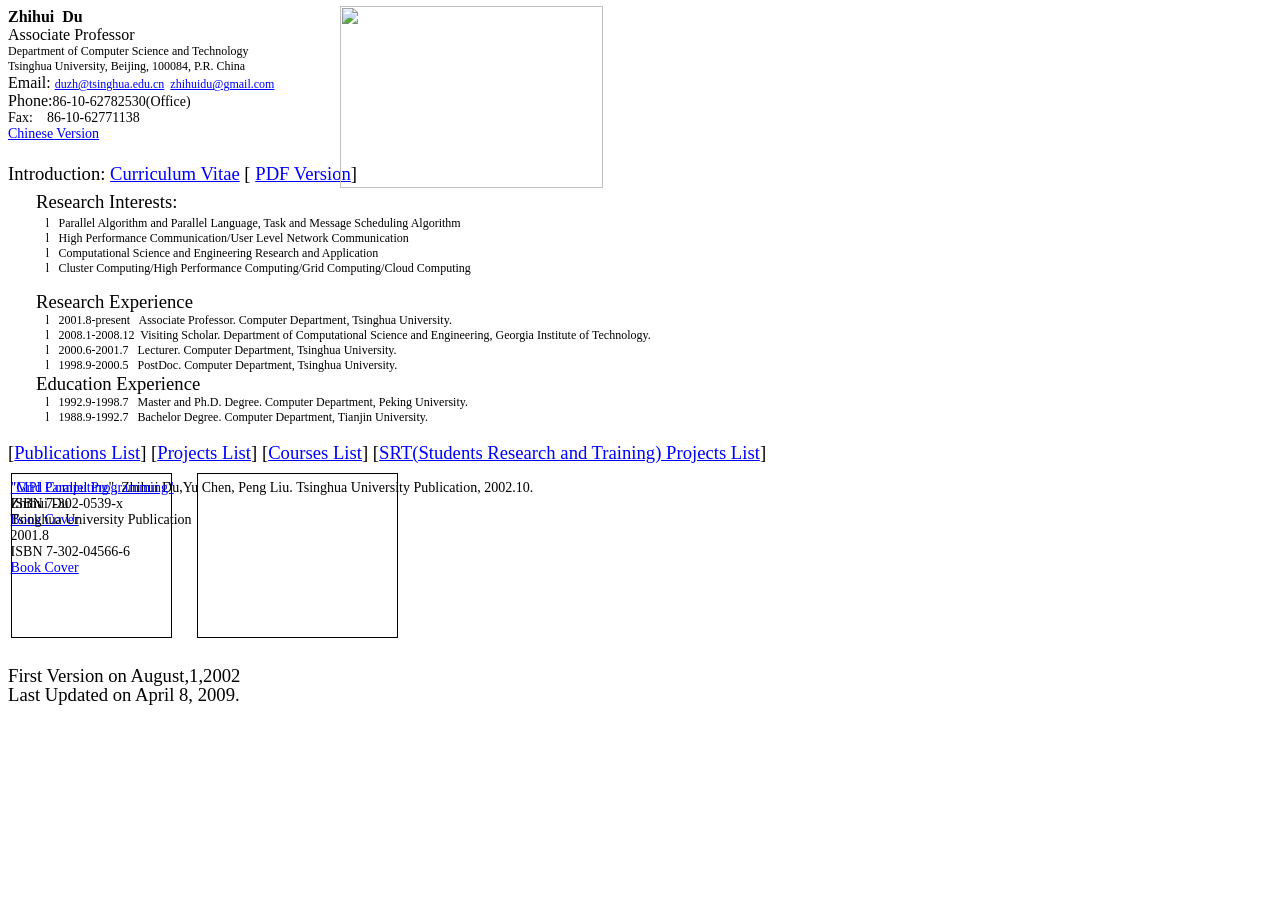
==== index.htm @ b3354737 "add index" ====
<html xmlns:v="urn:schemas-microsoft-com:vml"
xmlns:o="urn:schemas-microsoft-com:office:office"
xmlns:w="urn:schemas-microsoft-com:office:word"
xmlns:st1="urn:schemas-microsoft-com:office:smarttags"
xmlns="http://www.w3.org/TR/REC-html40">

<head>
<meta http-equiv=Content-Type content="text/html; charset=gb2312">
<meta name=ProgId content=Word.Document>
<meta name=Generator content="Microsoft Word 11">
<meta name=Originator content="Microsoft Word 11">
<link rel=File-List href="index.files/filelist.xml">
<link rel=Edit-Time-Data href="index.files/editdata.mso">
<!--[if !mso]>
<style>
v\:* {behavior:url(#default#VML);}
o\:* {behavior:url(#default#VML);}
w\:* {behavior:url(#default#VML);}
.shape {behavior:url(#default#VML);}
</style>
<![endif]-->
<title>Zhihui Du's HomePage</title>
<o:SmartTagType namespaceuri="urn:schemas-microsoft-com:office:smarttags"
 name="City"/>
<o:SmartTagType namespaceuri="urn:schemas-microsoft-com:office:smarttags"
 name="place"/>
<o:SmartTagType namespaceuri="urn:schemas-microsoft-com:office:smarttags"
 name="PlaceType"/>
<o:SmartTagType namespaceuri="urn:schemas-microsoft-com:office:smarttags"
 name="PlaceName"/>
<!--[if gte mso 9]><xml>
 <o:DocumentProperties>
  <o:Author>duzh</o:Author>
  <o:LastAuthor>DUZH</o:LastAuthor>
  <o:Revision>6</o:Revision>
  <o:TotalTime>144</o:TotalTime>
  <o:Created>2009-04-08T10:53:00Z</o:Created>
  <o:LastSaved>2009-04-21T01:46:00Z</o:LastSaved>
  <o:Pages>1</o:Pages>
  <o:Words>331</o:Words>
  <o:Characters>1892</o:Characters>
  <o:Company>Tsinghua University</o:Company>
  <o:Lines>15</o:Lines>
  <o:Paragraphs>4</o:Paragraphs>
  <o:CharactersWithSpaces>2219</o:CharactersWithSpaces>
  <o:Version>11.9999</o:Version>
 </o:DocumentProperties>
</xml><![endif]--><!--[if gte mso 9]><xml>
 <w:WordDocument>
  <w:Zoom>130</w:Zoom>
  <w:PunctuationKerning/>
  <w:DrawingGridVerticalSpacing>7.8 ��</w:DrawingGridVerticalSpacing>
  <w:DisplayHorizontalDrawingGridEvery>0</w:DisplayHorizontalDrawingGridEvery>
  <w:DisplayVerticalDrawingGridEvery>2</w:DisplayVerticalDrawingGridEvery>
  <w:ValidateAgainstSchemas/>
  <w:SaveIfXMLInvalid>false</w:SaveIfXMLInvalid>
  <w:IgnoreMixedContent>false</w:IgnoreMixedContent>
  <w:AlwaysShowPlaceholderText>false</w:AlwaysShowPlaceholderText>
  <w:Compatibility>
   <w:SpaceForUL/>
   <w:BalanceSingleByteDoubleByteWidth/>
   <w:DoNotLeaveBackslashAlone/>
   <w:ULTrailSpace/>
   <w:DoNotExpandShiftReturn/>
   <w:FootnoteLayoutLikeWW8/>
   <w:ShapeLayoutLikeWW8/>
   <w:AlignTablesRowByRow/>
   <w:ForgetLastTabAlignment/>
   <w:LayoutRawTableWidth/>
   <w:LayoutTableRowsApart/>
   <w:UseFELayout/>
  </w:Compatibility>
  <w:BrowserLevel>MicrosoftInternetExplorer4</w:BrowserLevel>
 </w:WordDocument>
</xml><![endif]--><!--[if gte mso 9]><xml>
 <w:LatentStyles DefLockedState="false" LatentStyleCount="156">
 </w:LatentStyles>
</xml><![endif]--><!--[if !mso]><object
 classid="clsid:38481807-CA0E-42D2-BF39-B33AF135CC4D" id=ieooui></object>
<style>
st1\:*{behavior:url(#ieooui) }
</style>
<![endif]-->
<style>
<!--
 /* Font Definitions */
 @font-face
	{font-family:Wingdings;
	panose-1:5 0 0 0 0 0 0 0 0 0;
	mso-font-charset:2;
	mso-generic-font-family:auto;
	mso-font-pitch:variable;
	mso-font-signature:0 268435456 0 0 -2147483648 0;}
@font-face
	{font-family:����;
	panose-1:2 1 6 0 3 1 1 1 1 1;
	mso-font-alt:SimSun;
	mso-font-charset:134;
	mso-generic-font-family:auto;
	mso-font-pitch:variable;
	mso-font-signature:3 135135232 16 0 262145 0;}
@font-face
	{font-family:"\@����";
	panose-1:2 1 6 0 3 1 1 1 1 1;
	mso-font-charset:134;
	mso-generic-font-family:auto;
	mso-font-pitch:variable;
	mso-font-signature:3 135135232 16 0 262145 0;}
 /* Style Definitions */
 p.MsoNormal, li.MsoNormal, div.MsoNormal
	{mso-style-parent:"";
	margin:0cm;
	margin-bottom:.0001pt;
	text-align:justify;
	text-justify:inter-ideograph;
	mso-pagination:none;
	font-size:14.0pt;
	mso-bidi-font-size:12.0pt;
	font-family:����;
	mso-bidi-font-family:"Times New Roman";
	mso-font-kerning:1.0pt;}
a:link, span.MsoHyperlink
	{color:blue;
	text-decoration:underline;
	text-underline:single;}
a:visited, span.MsoHyperlinkFollowed
	{color:purple;
	text-decoration:underline;
	text-underline:single;}
p
	{mso-margin-top-alt:auto;
	margin-right:0cm;
	mso-margin-bottom-alt:auto;
	margin-left:0cm;
	mso-pagination:widow-orphan;
	font-size:12.0pt;
	font-family:����;
	mso-bidi-font-family:"Times New Roman";}
 /* Page Definitions */
 @page
	{mso-page-border-surround-header:no;
	mso-page-border-surround-footer:no;}
@page Section1
	{size:595.3pt 841.9pt;
	margin:72.0pt 90.0pt 72.0pt 90.0pt;
	mso-header-margin:42.55pt;
	mso-footer-margin:49.6pt;
	mso-paper-source:0;
	layout-grid:15.6pt;}
div.Section1
	{page:Section1;}
 /* List Definitions */
 @list l0
	{mso-list-id:652299394;
	mso-list-type:hybrid;
	mso-list-template-ids:-1831727782 67698689 67698691 67698693 67698689 67698691 67698693 67698689 67698691 67698693;}
@list l0:level1
	{mso-level-number-format:bullet;
	mso-level-text:\F06C;
	mso-level-tab-stop:21.0pt;
	mso-level-number-position:left;
	margin-left:21.0pt;
	text-indent:-21.0pt;
	font-family:Wingdings;}
@list l0:level2
	{mso-level-tab-stop:72.0pt;
	mso-level-number-position:left;
	text-indent:-18.0pt;}
@list l0:level3
	{mso-level-tab-stop:108.0pt;
	mso-level-number-position:left;
	text-indent:-18.0pt;}
@list l0:level4
	{mso-level-tab-stop:144.0pt;
	mso-level-number-position:left;
	text-indent:-18.0pt;}
@list l0:level5
	{mso-level-tab-stop:180.0pt;
	mso-level-number-position:left;
	text-indent:-18.0pt;}
@list l0:level6
	{mso-level-tab-stop:216.0pt;
	mso-level-number-position:left;
	text-indent:-18.0pt;}
@list l0:level7
	{mso-level-tab-stop:252.0pt;
	mso-level-number-position:left;
	text-indent:-18.0pt;}
@list l0:level8
	{mso-level-tab-stop:288.0pt;
	mso-level-number-position:left;
	text-indent:-18.0pt;}
@list l0:level9
	{mso-level-tab-stop:324.0pt;
	mso-level-number-position:left;
	text-indent:-18.0pt;}
@list l1
	{mso-list-id:776145145;
	mso-list-type:hybrid;
	mso-list-template-ids:-203249798 67698689 1188337642 67698693 67698689 67698691 67698693 67698689 67698691 67698693;}
@list l1:level1
	{mso-level-number-format:bullet;
	mso-level-text:\F06C;
	mso-level-tab-stop:21.0pt;
	mso-level-number-position:left;
	margin-left:21.0pt;
	text-indent:-21.0pt;
	font-family:Wingdings;}
@list l1:level2
	{mso-level-tab-stop:39.0pt;
	mso-level-number-position:left;
	margin-left:39.0pt;
	text-indent:-18.0pt;}
@list l1:level3
	{mso-level-number-format:bullet;
	mso-level-text:\F075;
	mso-level-tab-stop:63.0pt;
	mso-level-number-position:left;
	margin-left:63.0pt;
	text-indent:-21.0pt;
	font-family:Wingdings;}
@list l1:level4
	{mso-level-tab-stop:144.0pt;
	mso-level-number-position:left;
	text-indent:-18.0pt;}
@list l1:level5
	{mso-level-tab-stop:180.0pt;
	mso-level-number-position:left;
	text-indent:-18.0pt;}
@list l1:level6
	{mso-level-tab-stop:216.0pt;
	mso-level-number-position:left;
	text-indent:-18.0pt;}
@list l1:level7
	{mso-level-tab-stop:252.0pt;
	mso-level-number-position:left;
	text-indent:-18.0pt;}
@list l1:level8
	{mso-level-tab-stop:288.0pt;
	mso-level-number-position:left;
	text-indent:-18.0pt;}
@list l1:level9
	{mso-level-tab-stop:324.0pt;
	mso-level-number-position:left;
	text-indent:-18.0pt;}
@list l2
	{mso-list-id:1134181516;
	mso-list-type:hybrid;
	mso-list-template-ids:428011370 67698689 67698691 67698693 67698689 67698691 67698693 67698689 67698691 67698693;}
@list l2:level1
	{mso-level-number-format:bullet;
	mso-level-text:\F06C;
	mso-level-tab-stop:21.0pt;
	mso-level-number-position:left;
	margin-left:21.0pt;
	text-indent:-21.0pt;
	font-family:Wingdings;}
@list l2:level2
	{mso-level-tab-stop:72.0pt;
	mso-level-number-position:left;
	text-indent:-18.0pt;}
@list l2:level3
	{mso-level-tab-stop:108.0pt;
	mso-level-number-position:left;
	text-indent:-18.0pt;}
@list l2:level4
	{mso-level-tab-stop:144.0pt;
	mso-level-number-position:left;
	text-indent:-18.0pt;}
@list l2:level5
	{mso-level-tab-stop:180.0pt;
	mso-level-number-position:left;
	text-indent:-18.0pt;}
@list l2:level6
	{mso-level-tab-stop:216.0pt;
	mso-level-number-position:left;
	text-indent:-18.0pt;}
@list l2:level7
	{mso-level-tab-stop:252.0pt;
	mso-level-number-position:left;
	text-indent:-18.0pt;}
@list l2:level8
	{mso-level-tab-stop:288.0pt;
	mso-level-number-position:left;
	text-indent:-18.0pt;}
@list l2:level9
	{mso-level-tab-stop:324.0pt;
	mso-level-number-position:left;
	text-indent:-18.0pt;}
ol
	{margin-bottom:0cm;}
ul
	{margin-bottom:0cm;}
-->
</style>
<!--[if gte mso 10]>
<style>
 /* Style Definitions */
 table.MsoNormalTable
	{mso-style-name:��ͨ����;
	mso-tstyle-rowband-size:0;
	mso-tstyle-colband-size:0;
	mso-style-noshow:yes;
	mso-style-parent:"";
	mso-padding-alt:0cm 5.4pt 0cm 5.4pt;
	mso-para-margin:0cm;
	mso-para-margin-bottom:.0001pt;
	mso-pagination:widow-orphan;
	font-size:10.0pt;
	font-family:"Times New Roman";
	mso-fareast-font-family:"Times New Roman";
	mso-ansi-language:#0400;
	mso-fareast-language:#0400;
	mso-bidi-language:#0400;}
</style>
<![endif]--><!--[if gte mso 9]><xml>
 <o:shapedefaults v:ext="edit" spidmax="10242"/>
</xml><![endif]--><!--[if gte mso 9]><xml>
 <o:shapelayout v:ext="edit">
  <o:idmap v:ext="edit" data="1"/>
 </o:shapelayout></xml><![endif]-->
</head>

<body lang=ZH-CN link=blue vlink=purple style='tab-interval:21.25pt;text-justify-trim:
punctuation'>

<div class=Section1 style='layout-grid:15.6pt'>

<p style='margin:0cm;margin-bottom:.0001pt;text-align:justify;text-justify:
inter-ideograph'><!--[if gte vml 1]><v:shapetype id="_x0000_t75" coordsize="21600,21600"
 o:spt="75" o:preferrelative="t" path="m@4@5l@4@11@9@11@9@5xe" filled="f"
 stroked="f">
 <v:stroke joinstyle="miter"/>
 <v:formulas>
  <v:f eqn="if lineDrawn pixelLineWidth 0"/>
  <v:f eqn="sum @0 1 0"/>
  <v:f eqn="sum 0 0 @1"/>
  <v:f eqn="prod @2 1 2"/>
  <v:f eqn="prod @3 21600 pixelWidth"/>
  <v:f eqn="prod @3 21600 pixelHeight"/>
  <v:f eqn="sum @0 0 1"/>
  <v:f eqn="prod @6 1 2"/>
  <v:f eqn="prod @7 21600 pixelWidth"/>
  <v:f eqn="sum @8 21600 0"/>
  <v:f eqn="prod @7 21600 pixelHeight"/>
  <v:f eqn="sum @10 21600 0"/>
 </v:formulas>
 <v:path o:extrusionok="f" gradientshapeok="t" o:connecttype="rect"/>
 <o:lock v:ext="edit" aspectratio="t"/>
</v:shapetype><v:shape id="_x0000_s1040" type="#_x0000_t75" style='position:absolute;
 left:0;text-align:left;margin-left:249.15pt;margin-top:-1.3pt;width:197.15pt;
 height:136.25pt;z-index:3'>
 <v:imagedata src="index.files/image002.jpg" o:title="me1"/>
</v:shape><![endif]--><![if !vml]><span style='mso-ignore:vglayout;position:
relative;z-index:3'><span style='left:0px;position:absolute;left:332px;
top:-2px;width:263px;height:182px'><img width=263 height=182
src="index.files/image003.jpg" v:shapes="_x0000_s1040"></span></span><![endif]><span
lang=EN-US><a href="http://hpclab.cs.tsinghua.edu.cn/~duzh/images/me1.bmp"></a><a
href="http://hpclab.cs.tsinghua.edu.cn/~duzh/images/me1.bmp"></a><a
href="http://hpclab.cs.tsinghua.edu.cn/~duzh/images/me1.bmp"></a><a
href="http://hpclab.cs.tsinghua.edu.cn/~duzh/images/me1.bmp"></a><a
href="http://hpclab.cs.tsinghua.edu.cn/~duzh/images/me1.bmp"></a><a
href="http://hpclab.cs.tsinghua.edu.cn/~duzh/images/me1.bmp"></a><a
href="http://hpclab.cs.tsinghua.edu.cn/~duzh/images/me1.bmp"></a><a
href="http://hpclab.cs.tsinghua.edu.cn/~duzh/images/me1.bmp"></a><a
href="http://hpclab.cs.tsinghua.edu.cn/~duzh/images/me1.bmp"></a></span><b><span
lang=EN-US style='mso-bidi-font-size:36.0pt;font-family:"Times New Roman"'>Zhihui&nbsp;
Du</span></b><span lang=EN-US style='font-family:"Times New Roman"'> <o:p></o:p></span></p>

<p style='margin:0cm;margin-bottom:.0001pt;text-align:justify;text-justify:
inter-ideograph'><span lang=EN-US>Associate Professor</span></p>

<p style='margin:0cm;margin-bottom:.0001pt;text-align:justify;text-justify:
inter-ideograph'><span lang=EN-US style='font-size:9.0pt;mso-bidi-font-size:
12.0pt'>Department of Computer Science and Technology <o:p></o:p></span></p>

<p style='margin:0cm;margin-bottom:.0001pt;text-align:justify;text-justify:
inter-ideograph'><st1:PlaceName w:st="on"><span lang=EN-US style='font-size:
 9.0pt;mso-bidi-font-size:12.0pt'>Tsinghua</span></st1:PlaceName><span
lang=EN-US style='font-size:9.0pt;mso-bidi-font-size:12.0pt'> <st1:PlaceType
w:st="on">University</st1:PlaceType>, <st1:place w:st="on"><st1:City w:st="on">Beijing</st1:City></st1:place>,
100084, P.R. China<o:p></o:p></span></p>

<p style='margin:0cm;margin-bottom:.0001pt'><span lang=FR style='mso-ansi-language:
FR'>Email: </span><span lang=EN-US style='font-size:9.0pt;mso-bidi-font-size:
12.0pt'><a href="mailto:duzh@tsinghua.edu.cn"><span lang=FR style='mso-ansi-language:
FR'>duzh@tsinghua.edu.cn</span></a></span><span lang=FR style='font-size:9.0pt;
mso-bidi-font-size:12.0pt;mso-ansi-language:FR'><span
style='mso-spacerun:yes'>&nbsp; </span></span><span lang=EN-US
style='font-size:9.0pt;mso-bidi-font-size:12.0pt'><a
href="mailto:duzh@bigfoot.com"><span lang=FR style='mso-ansi-language:FR'>zhihuidu@gmail.com</span></a></span><span
lang=FR style='mso-ansi-language:FR'><o:p></o:p></span></p>

<p style='margin:0cm;margin-bottom:.0001pt'><span lang=FR style='mso-ansi-language:
FR'>Phone:</span><span lang=FR style='font-size:10.5pt;mso-bidi-font-size:12.0pt;
mso-ansi-language:FR'>86-10-62782530(Office)&nbsp;<o:p></o:p></span></p>

<p style='margin:0cm;margin-bottom:.0001pt;mso-char-indent-size:10.5pt'><span
lang=FR style='font-size:10.5pt;mso-bidi-font-size:12.0pt;mso-ansi-language:
FR'>Fax:<span style='mso-spacerun:yes'>&nbsp;&nbsp;&nbsp; </span>86-10-62771138<o:p></o:p></span></p>

<p style='margin:0cm;margin-bottom:.0001pt'><span lang=EN-US style='font-size:
10.5pt;mso-bidi-font-size:12.0pt;font-family:"Times New Roman"'><a
href="duzh-ch.htm"><span lang=FR style='mso-ansi-language:FR'>Chinese Version</span></a></span><span
lang=FR style='font-size:10.5pt;mso-bidi-font-size:12.0pt;font-family:"Times New Roman";
mso-ansi-language:FR'><o:p></o:p></span></p>

<p style='margin:0cm;margin-bottom:.0001pt'><span lang=FR style='font-family:
"Times New Roman";mso-ansi-language:FR'><o:p>&nbsp;</o:p></span></p>

<p style='margin:0cm;margin-bottom:.0001pt;line-height:150%'><span lang=EN-US
style='font-size:14.0pt;mso-bidi-font-size:12.0pt;line-height:150%;font-family:
"Times New Roman"'>Introduction: <a href="cv.htm">Curriculum Vitae</a> [ <a
href="cv.pdf">PDF Version</a>]<o:p></o:p></span></p>

<p style='margin:0cm;margin-bottom:.0001pt;text-indent:21.0pt;line-height:150%'><span
lang=EN-US style='font-size:14.0pt;mso-bidi-font-size:12.0pt;line-height:150%;
font-family:"Times New Roman"'>Research Interests: <o:p></o:p></span></p>

<p style='margin-top:0cm;margin-right:0cm;margin-bottom:0cm;margin-left:21.0pt;
margin-bottom:.0001pt;text-indent:7.35pt;mso-list:l0 level1 lfo2;tab-stops:
list 21.0pt'><![if !supportLists]><span lang=EN-US style='font-size:9.0pt;
mso-bidi-font-size:12.0pt;font-family:Wingdings;mso-fareast-font-family:Wingdings;
mso-bidi-font-family:Wingdings'><span style='mso-list:Ignore'>l<span
style='font:7.0pt "Times New Roman"'>&nbsp;&nbsp;&nbsp; </span></span></span><![endif]><span
lang=EN-US style='font-size:9.0pt;mso-bidi-font-size:12.0pt;font-family:"Times New Roman"'>Parallel
Algorithm and Parallel Language, Task and Message Scheduling Algorithm<o:p></o:p></span></p>

<p style='margin-top:0cm;margin-right:0cm;margin-bottom:0cm;margin-left:21.0pt;
margin-bottom:.0001pt;text-indent:7.35pt;mso-list:l0 level1 lfo2;tab-stops:
list 21.0pt'><![if !supportLists]><span lang=EN-US style='font-size:9.0pt;
mso-bidi-font-size:12.0pt;font-family:Wingdings;mso-fareast-font-family:Wingdings;
mso-bidi-font-family:Wingdings'><span style='mso-list:Ignore'>l<span
style='font:7.0pt "Times New Roman"'>&nbsp;&nbsp;&nbsp; </span></span></span><![endif]><span
lang=EN-US style='font-size:9.0pt;mso-bidi-font-size:12.0pt;font-family:"Times New Roman"'>High
Performance Communication/User Level Network Communication<o:p></o:p></span></p>

<p style='margin-top:0cm;margin-right:0cm;margin-bottom:0cm;margin-left:21.0pt;
margin-bottom:.0001pt;text-indent:7.35pt;mso-list:l0 level1 lfo2;tab-stops:
list 21.0pt'><![if !supportLists]><span lang=EN-US style='font-size:9.0pt;
mso-bidi-font-size:12.0pt;font-family:Wingdings;mso-fareast-font-family:Wingdings;
mso-bidi-font-family:Wingdings'><span style='mso-list:Ignore'>l<span
style='font:7.0pt "Times New Roman"'>&nbsp;&nbsp;&nbsp; </span></span></span><![endif]><span
lang=EN-US style='font-size:9.0pt;mso-bidi-font-size:12.0pt;font-family:"Times New Roman"'>Computational
Science and Engineering Research&nbsp;and Application<o:p></o:p></span></p>

<p style='margin-top:0cm;margin-right:0cm;margin-bottom:0cm;margin-left:21.0pt;
margin-bottom:.0001pt;text-indent:7.35pt;mso-list:l0 level1 lfo2;tab-stops:
list 21.0pt'><![if !supportLists]><span lang=EN-US style='font-size:9.0pt;
mso-bidi-font-size:12.0pt;font-family:Wingdings;mso-fareast-font-family:Wingdings;
mso-bidi-font-family:Wingdings'><span style='mso-list:Ignore'>l<span
style='font:7.0pt "Times New Roman"'>&nbsp;&nbsp;&nbsp; </span></span></span><![endif]><span
lang=EN-US style='font-size:9.0pt;mso-bidi-font-size:12.0pt;font-family:"Times New Roman"'>Cluster
Computing/High Performance Computing/Grid Computing/Cloud Computing<o:p></o:p></span></p>

<p style='margin-top:0cm;margin-right:0cm;margin-bottom:0cm;margin-left:21.0pt;
margin-bottom:.0001pt'><span lang=EN-US style='font-size:9.0pt;mso-bidi-font-size:
12.0pt;font-family:"Times New Roman"'><o:p>&nbsp;</o:p></span></p>

<p style='margin:0cm;margin-bottom:.0001pt;text-indent:21.0pt'><span
lang=EN-US style='font-size:14.0pt;mso-bidi-font-size:12.0pt;font-family:"Times New Roman"'>Research
Experience<o:p></o:p></span></p>

<p style='margin-top:0cm;margin-right:0cm;margin-bottom:0cm;margin-left:21.0pt;
margin-bottom:.0001pt;text-indent:7.35pt;mso-list:l1 level1 lfo4;tab-stops:
list 21.0pt'><![if !supportLists]><span lang=EN-US style='font-size:9.0pt;
mso-bidi-font-size:12.0pt;font-family:Wingdings;mso-fareast-font-family:Wingdings;
mso-bidi-font-family:Wingdings'><span style='mso-list:Ignore'>l<span
style='font:7.0pt "Times New Roman"'>&nbsp;&nbsp;&nbsp; </span></span></span><![endif]><span
lang=EN-US style='font-size:9.0pt;mso-bidi-font-size:12.0pt;font-family:"Times New Roman"'>2001.8-present<span
style='mso-spacerun:yes'>&nbsp;&nbsp; </span>Associate Professor. Computer
Department, <st1:place w:st="on"><st1:PlaceName w:st="on">Tsinghua</st1:PlaceName>
 <st1:PlaceType w:st="on">University</st1:PlaceType></st1:place>.<o:p></o:p></span></p>

<p style='margin-top:0cm;margin-right:0cm;margin-bottom:0cm;margin-left:21.0pt;
margin-bottom:.0001pt;text-indent:7.35pt;mso-list:l1 level1 lfo4;tab-stops:
list 21.0pt'><![if !supportLists]><span lang=EN-US style='font-size:9.0pt;
mso-bidi-font-size:12.0pt;font-family:Wingdings;mso-fareast-font-family:Wingdings;
mso-bidi-font-family:Wingdings'><span style='mso-list:Ignore'>l<span
style='font:7.0pt "Times New Roman"'>&nbsp;&nbsp;&nbsp; </span></span></span><![endif]><span
lang=EN-US style='font-size:9.0pt;mso-bidi-font-size:12.0pt;font-family:"Times New Roman"'>2008.1-2008.12<span
style='mso-spacerun:yes'>&nbsp; </span>Visiting Scholar. Department of
Computational Science and Engineering, Georgia Institute of Technology.<o:p></o:p></span></p>

<p style='margin-top:0cm;margin-right:0cm;margin-bottom:0cm;margin-left:21.0pt;
margin-bottom:.0001pt;text-indent:7.35pt;mso-list:l1 level1 lfo4;tab-stops:
list 21.0pt'><![if !supportLists]><span lang=EN-US style='font-size:9.0pt;
mso-bidi-font-size:12.0pt;font-family:Wingdings;mso-fareast-font-family:Wingdings;
mso-bidi-font-family:Wingdings'><span style='mso-list:Ignore'>l<span
style='font:7.0pt "Times New Roman"'>&nbsp;&nbsp;&nbsp; </span></span></span><![endif]><span
lang=EN-US style='font-size:9.0pt;mso-bidi-font-size:12.0pt;font-family:"Times New Roman"'>2000.6-2001.7<span
style='mso-spacerun:yes'>&nbsp;&nbsp; </span>Lecturer. Computer Department, <st1:place
w:st="on"><st1:PlaceName w:st="on">Tsinghua</st1:PlaceName> <st1:PlaceType
 w:st="on">University</st1:PlaceType></st1:place>.<o:p></o:p></span></p>

<p style='margin-top:0cm;margin-right:0cm;margin-bottom:0cm;margin-left:21.0pt;
margin-bottom:.0001pt;text-indent:7.35pt;mso-list:l1 level1 lfo4;tab-stops:
list 21.0pt'><![if !supportLists]><span lang=EN-US style='font-size:9.0pt;
mso-bidi-font-size:12.0pt;font-family:Wingdings;mso-fareast-font-family:Wingdings;
mso-bidi-font-family:Wingdings'><span style='mso-list:Ignore'>l<span
style='font:7.0pt "Times New Roman"'>&nbsp;&nbsp;&nbsp; </span></span></span><![endif]><span
lang=EN-US style='font-size:9.0pt;mso-bidi-font-size:12.0pt;font-family:"Times New Roman"'>1998.9-2000.5<span
style='mso-spacerun:yes'>&nbsp;&nbsp; </span>PostDoc. Computer Department, <st1:place
w:st="on"><st1:PlaceName w:st="on">Tsinghua</st1:PlaceName> <st1:PlaceType
 w:st="on">University</st1:PlaceType></st1:place>.<o:p></o:p></span></p>

<p style='margin:0cm;margin-bottom:.0001pt;text-indent:21.0pt'><span
lang=EN-US style='font-size:14.0pt;mso-bidi-font-size:12.0pt;font-family:"Times New Roman"'>Education
Experience<o:p></o:p></span></p>

<p style='margin-top:0cm;margin-right:0cm;margin-bottom:0cm;margin-left:21.0pt;
margin-bottom:.0001pt;text-indent:7.35pt;mso-list:l2 level1 lfo6;tab-stops:
list 21.0pt'><![if !supportLists]><span lang=EN-US style='font-size:9.0pt;
mso-bidi-font-size:12.0pt;font-family:Wingdings;mso-fareast-font-family:Wingdings;
mso-bidi-font-family:Wingdings'><span style='mso-list:Ignore'>l<span
style='font:7.0pt "Times New Roman"'>&nbsp;&nbsp;&nbsp; </span></span></span><![endif]><span
lang=EN-US style='font-size:9.0pt;mso-bidi-font-size:12.0pt;font-family:"Times New Roman"'>1992.9-1998.7<span
style='mso-spacerun:yes'>&nbsp;&nbsp; </span>Master and Ph.D. Degree. Computer
Department, <st1:place w:st="on"><st1:PlaceName w:st="on">Peking</st1:PlaceName>
 <st1:PlaceType w:st="on">University</st1:PlaceType></st1:place>.<o:p></o:p></span></p>

<p style='margin-top:0cm;margin-right:0cm;margin-bottom:0cm;margin-left:21.0pt;
margin-bottom:.0001pt;text-indent:7.35pt;mso-list:l2 level1 lfo6;tab-stops:
list 21.0pt'><![if !supportLists]><span lang=EN-US style='font-size:9.0pt;
mso-bidi-font-size:12.0pt;font-family:Wingdings;mso-fareast-font-family:Wingdings;
mso-bidi-font-family:Wingdings'><span style='mso-list:Ignore'>l<span
style='font:7.0pt "Times New Roman"'>&nbsp;&nbsp;&nbsp; </span></span></span><![endif]><span
lang=EN-US style='font-size:9.0pt;mso-bidi-font-size:12.0pt;font-family:"Times New Roman"'>1988.9-1992.7<span
style='mso-spacerun:yes'>&nbsp;&nbsp; </span>Bachelor Degree. Computer
Department, <st1:place w:st="on"><st1:PlaceName w:st="on">Tianjin</st1:PlaceName>
 <st1:PlaceType w:st="on">University</st1:PlaceType></st1:place>.<o:p></o:p></span></p>

<p class=MsoNormal style='line-height:14.0pt;mso-line-height-rule:exactly'><span
lang=EN-US style='mso-bidi-font-size:36.0pt;font-family:"Times New Roman"'><o:p>&nbsp;</o:p></span></p>

<p class=MsoNormal style='line-height:14.0pt;mso-line-height-rule:exactly'><span
lang=EN-US style='mso-bidi-font-size:36.0pt;font-family:"Times New Roman"'>[<a
href="publications.htm">Publications List</a>] </span><span lang=EN-US
style='mso-bidi-font-size:24.0pt'>[<a href="projects.htm"><span
style='font-family:"Times New Roman"'>Projects List</span></a>] </span><span
lang=EN-US>[<a href="course/course.htm"><span style='font-family:"Times New Roman"'>Courses
List</span></a>] [<a href="srt.htm"><span style='font-family:"Times New Roman"'>SRT(Students
Research and Training) Projects List</span></a>]</span></p>

<p class=MsoNormal style='line-height:14.0pt;mso-line-height-rule:exactly'><!--[if gte vml 1]><v:shapetype
 id="_x0000_t202" coordsize="21600,21600" o:spt="202" path="m,l,21600r21600,l21600,xe">
 <v:stroke joinstyle="miter"/>
 <v:path gradientshapeok="t" o:connecttype="rect"/>
</v:shapetype><v:shape id="_x0000_s1036" type="#_x0000_t202" style='position:absolute;
 left:0;text-align:left;margin-left:3pt;margin-top:9.25pt;width:114.7pt;
 height:119.1pt;z-index:1'>
 <v:textbox style='mso-next-textbox:#_x0000_s1036'/>
</v:shape><v:shape id="_x0000_s1037" type="#_x0000_t202" style='position:absolute;
 left:0;text-align:left;margin-left:140.75pt;margin-top:9.25pt;width:144.95pt;
 height:119.1pt;z-index:2'>
 <v:textbox style='mso-next-textbox:#_x0000_s1037'/>
</v:shape><![endif]--><![if !vml]><span style='mso-ignore:vglayout'>

<table cellpadding=0 cellspacing=0 align=left>
 <tr>
  <td width=3 height=11></td>
  <td width=159></td>
  <td width=25></td>
  <td width=199></td>
 </tr>
 <tr>
  <td height=165></td>
  <td width=159 height=165 bgcolor=white style='border:.75pt solid black;
  vertical-align:top;background:white'><![endif]><![if !mso]><span
  style='position:absolute;mso-ignore:vglayout;left:0pt;z-index:1'>
  <table cellpadding=0 cellspacing=0 width="100%">
   <tr>
    <td><![endif]>
    <div v:shape="_x0000_s1036" style='padding:4.35pt 7.95pt 4.35pt 7.95pt'
    class=shape>
    <p style='margin:0cm;margin-bottom:.0001pt;line-height:12.0pt;mso-line-height-rule:
    exactly'><span lang=FR style='font-size:10.5pt;mso-bidi-font-size:12.0pt;
    font-family:"Times New Roman";mso-ansi-language:FR'>&quot;</span><span
    lang=EN-US style='font-size:10.5pt;mso-bidi-font-size:12.0pt;font-family:
    "Times New Roman"'><a
    href="http://hpclab.cs.tsinghua.edu.cn/~duzh/book/grid.pdf"><span lang=FR
    style='mso-ansi-language:FR'>Grid Computing</span></a></span><span lang=FR
    style='font-size:10.5pt;mso-bidi-font-size:12.0pt;font-family:"Times New Roman";
    mso-ansi-language:FR'>&quot;, Zhihui Du,Yu Chen, Peng Liu. </span><st1:place
    w:st="on"><st1:PlaceName w:st="on"><span lang=EN-US style='font-size:10.5pt;
      mso-bidi-font-size:12.0pt;font-family:"Times New Roman"'>Tsinghua</span></st1:PlaceName><span
     lang=EN-US style='font-size:10.5pt;mso-bidi-font-size:12.0pt;font-family:
     "Times New Roman"'> <st1:PlaceType w:st="on">University</st1:PlaceType></span></st1:place><span
    lang=EN-US style='font-size:10.5pt;mso-bidi-font-size:12.0pt;font-family:
    "Times New Roman"'> Publication,</span><span lang=EN-US style='font-size:
    10.5pt;mso-bidi-font-size:10.0pt;font-family:"Times New Roman"'> </span><span
    lang=EN-US style='font-size:10.5pt;mso-bidi-font-size:12.0pt;font-family:
    "Times New Roman"'>2002.10.</span><span lang=EN-US style='font-size:10.5pt;
    mso-bidi-font-size:10.0pt;font-family:"Times New Roman"'> <o:p></o:p></span></p>
    <p style='margin:0cm;margin-bottom:.0001pt;line-height:12.0pt;mso-line-height-rule:
    exactly'><span lang=EN-US style='font-size:10.5pt;mso-bidi-font-size:10.0pt;
    font-family:"Times New Roman"'>ISBN 7-302-0539-x<o:p></o:p></span></p>
    <p style='margin:0cm;margin-bottom:.0001pt;line-height:12.0pt;mso-line-height-rule:
    exactly'><span lang=EN-US style='font-size:10.5pt;mso-bidi-font-size:10.0pt;
    font-family:"Times New Roman"'><a
    href="http://hpclab.cs.tsinghua.edu.cn/~duzh/images/grid.bmp">Book Cover</a><o:p></o:p></span></p>
    <p class=MsoNormal><span lang=FR style='mso-ansi-language:FR'><o:p>&nbsp;</o:p></span></p>
    </div>
    <![if !mso]></td>
   </tr>
  </table>
  </span><![endif]><![if !mso & !vml]>&nbsp;<![endif]><![if !vml]></td>
  <td></td>
  <td width=199 height=165 bgcolor=white style='border:.75pt solid black;
  vertical-align:top;background:white'><![endif]><![if !mso]><span
  style='position:absolute;mso-ignore:vglayout;left:0pt;z-index:2'>
  <table cellpadding=0 cellspacing=0 width="100%">
   <tr>
    <td><![endif]>
    <div v:shape="_x0000_s1037" style='padding:4.35pt 7.95pt 4.35pt 7.95pt'
    class=shape>
    <p style='margin:0cm;margin-bottom:.0001pt;line-height:12.0pt;mso-line-height-rule:
    exactly'><span lang=FR style='font-size:10.5pt;mso-bidi-font-size:12.0pt;
    font-family:"Times New Roman";mso-ansi-language:FR'><a
    href="http://hpclab.cs.tsinghua.edu.cn/~duzh/book/mpi.pdf">&quot;MPI
    Parallel Programming&quot;</a><span class=MsoHyperlink><o:p></o:p></span></span></p>
    <p style='margin:0cm;margin-bottom:.0001pt;line-height:12.0pt;mso-line-height-rule:
    exactly'><span lang=FR style='font-size:10.5pt;mso-bidi-font-size:12.0pt;
    font-family:"Times New Roman";mso-ansi-language:FR'>Zhihui Du</span></p>
    <p style='margin:0cm;margin-bottom:.0001pt;line-height:12.0pt;mso-line-height-rule:
    exactly'><span lang=FR style='font-size:10.5pt;mso-bidi-font-size:12.0pt;
    font-family:"Times New Roman";mso-ansi-language:FR'>Tsinghua University Publication<o:p></o:p></span></p>
    <p style='margin:0cm;margin-bottom:.0001pt;line-height:12.0pt;mso-line-height-rule:
    exactly'><span lang=FR style='font-size:10.5pt;mso-bidi-font-size:12.0pt;
    font-family:"Times New Roman";mso-ansi-language:FR'>2001.8<o:p></o:p></span></p>
    <p style='margin:0cm;margin-bottom:.0001pt;line-height:12.0pt;mso-line-height-rule:
    exactly'><span lang=FR style='font-size:10.5pt;mso-bidi-font-size:12.0pt;
    font-family:"Times New Roman";mso-ansi-language:FR'>ISBN 7-302-04566-6<o:p></o:p></span></p>
    <p style='margin:0cm;margin-bottom:.0001pt;line-height:12.0pt;mso-line-height-rule:
    exactly'><span lang=FR style='font-size:10.5pt;mso-bidi-font-size:12.0pt;
    font-family:"Times New Roman";mso-ansi-language:FR'><a
    href="http://hpclab.cs.tsinghua.edu.cn/~duzh/images/MPI.bmp">Book Cover</a><o:p></o:p></span></p>
    </div>
    <![if !mso]></td>
   </tr>
  </table>
  </span><![endif]><![if !mso & !vml]>&nbsp;<![endif]><![if !vml]></td>
 </tr>
</table>

</span><![endif]><span lang=EN-US><o:p>&nbsp;</o:p></span></p>

<p class=MsoNormal style='line-height:14.0pt;mso-line-height-rule:exactly'><span
lang=EN-US><o:p>&nbsp;</o:p></span></p>

<p class=MsoNormal style='line-height:14.0pt;mso-line-height-rule:exactly'><span
lang=EN-US><o:p>&nbsp;</o:p></span></p>

<p class=MsoNormal style='line-height:14.0pt;mso-line-height-rule:exactly'><span
lang=EN-US><o:p>&nbsp;</o:p></span></p>

<p class=MsoNormal style='line-height:14.0pt;mso-line-height-rule:exactly'><span
lang=EN-US><o:p>&nbsp;</o:p></span></p>

<p class=MsoNormal style='line-height:14.0pt;mso-line-height-rule:exactly'><span
lang=EN-US><o:p>&nbsp;</o:p></span></p>

<p class=MsoNormal style='line-height:14.0pt;mso-line-height-rule:exactly'><span
lang=EN-US><o:p>&nbsp;</o:p></span></p>

<p class=MsoNormal style='line-height:14.0pt;mso-line-height-rule:exactly'><span
lang=EN-US><o:p>&nbsp;</o:p></span></p>

<p class=MsoNormal style='line-height:14.0pt;mso-line-height-rule:exactly'><span
lang=EN-US><o:p>&nbsp;</o:p></span></p>

<p class=MsoNormal style='line-height:14.0pt;mso-line-height-rule:exactly'><span
lang=EN-US style='mso-bidi-font-size:24.0pt'><o:p>&nbsp;</o:p></span></p>

<br style='mso-ignore:vglayout' clear=ALL>

<p class=MsoNormal style='line-height:14.0pt;mso-line-height-rule:exactly'><span
lang=EN-US style='font-family:"Times New Roman"'>First Version on August,1,2002<o:p></o:p></span></p>

<p class=MsoNormal style='line-height:14.0pt;mso-line-height-rule:exactly'><span
lang=EN-US style='font-family:"Times New Roman"'>Last Updated on April 8, 2009.
<o:p></o:p></span></p>

</div>

</body>

</html>
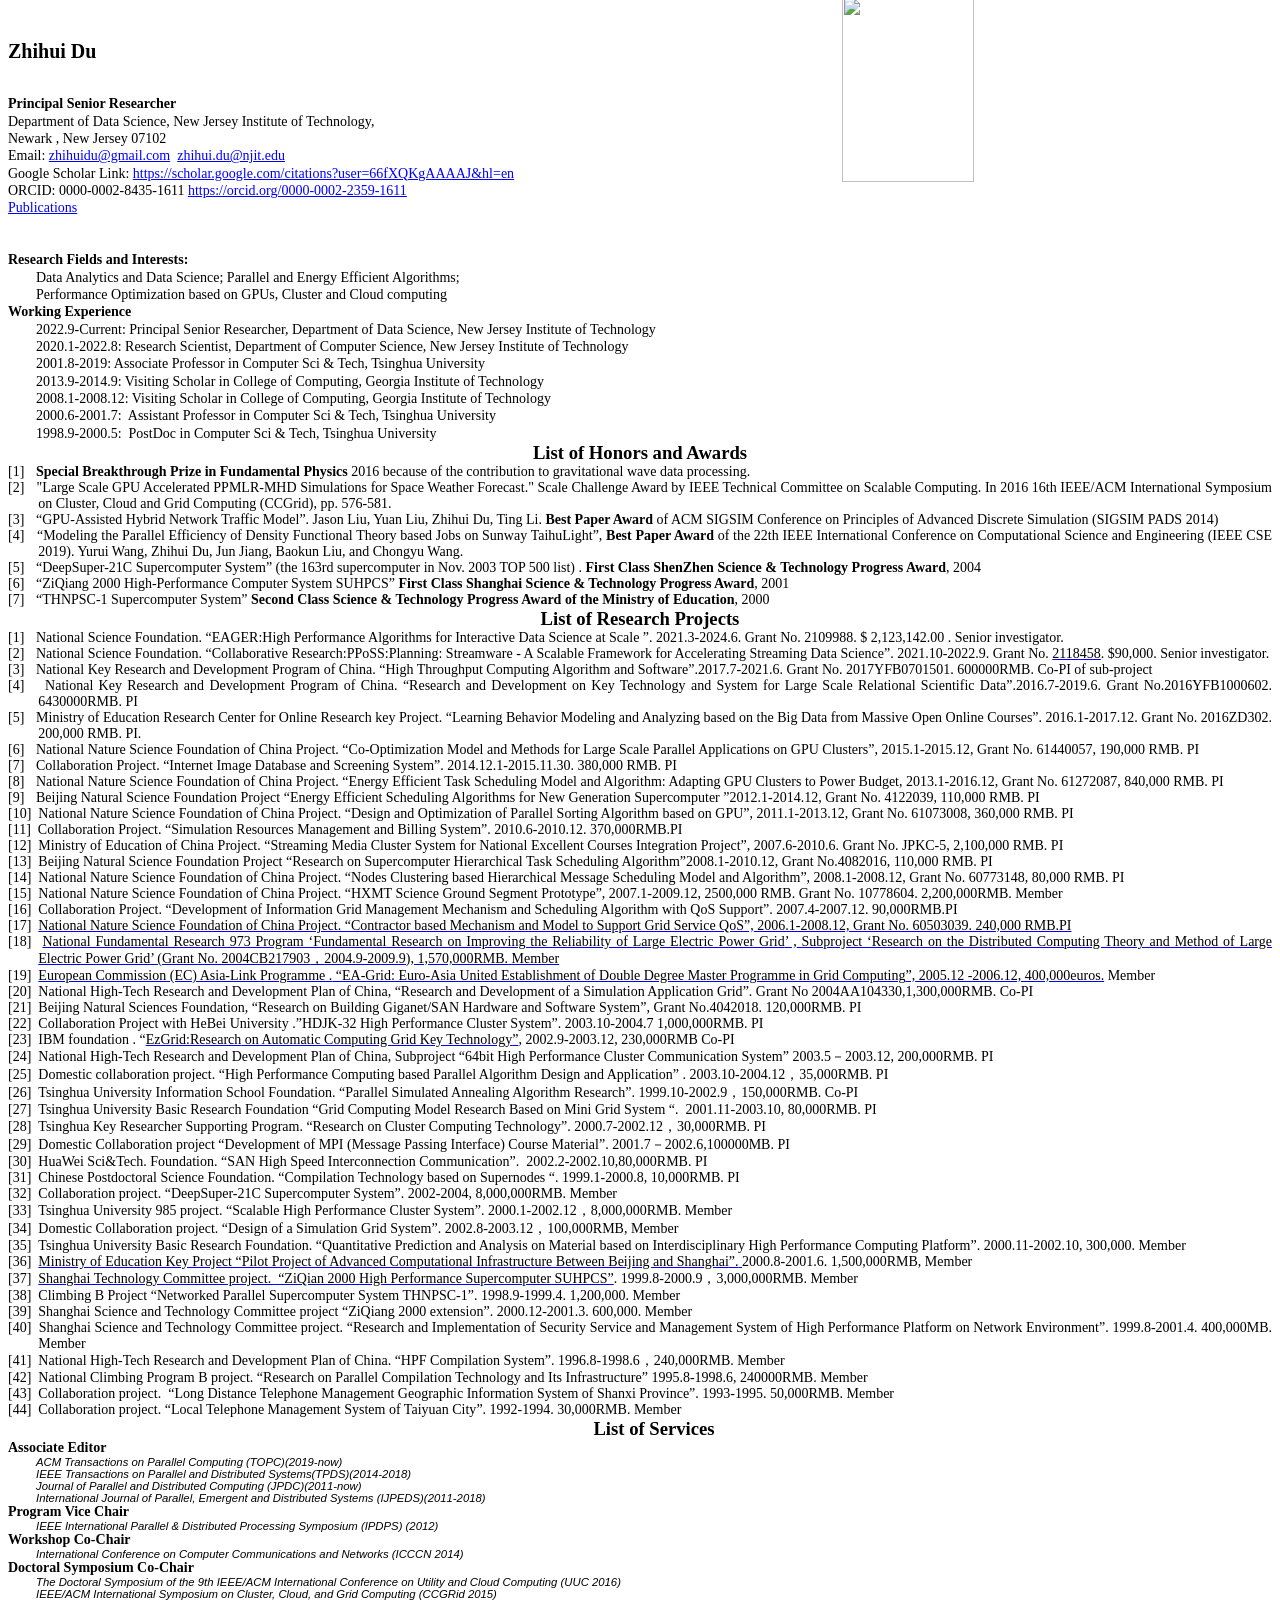
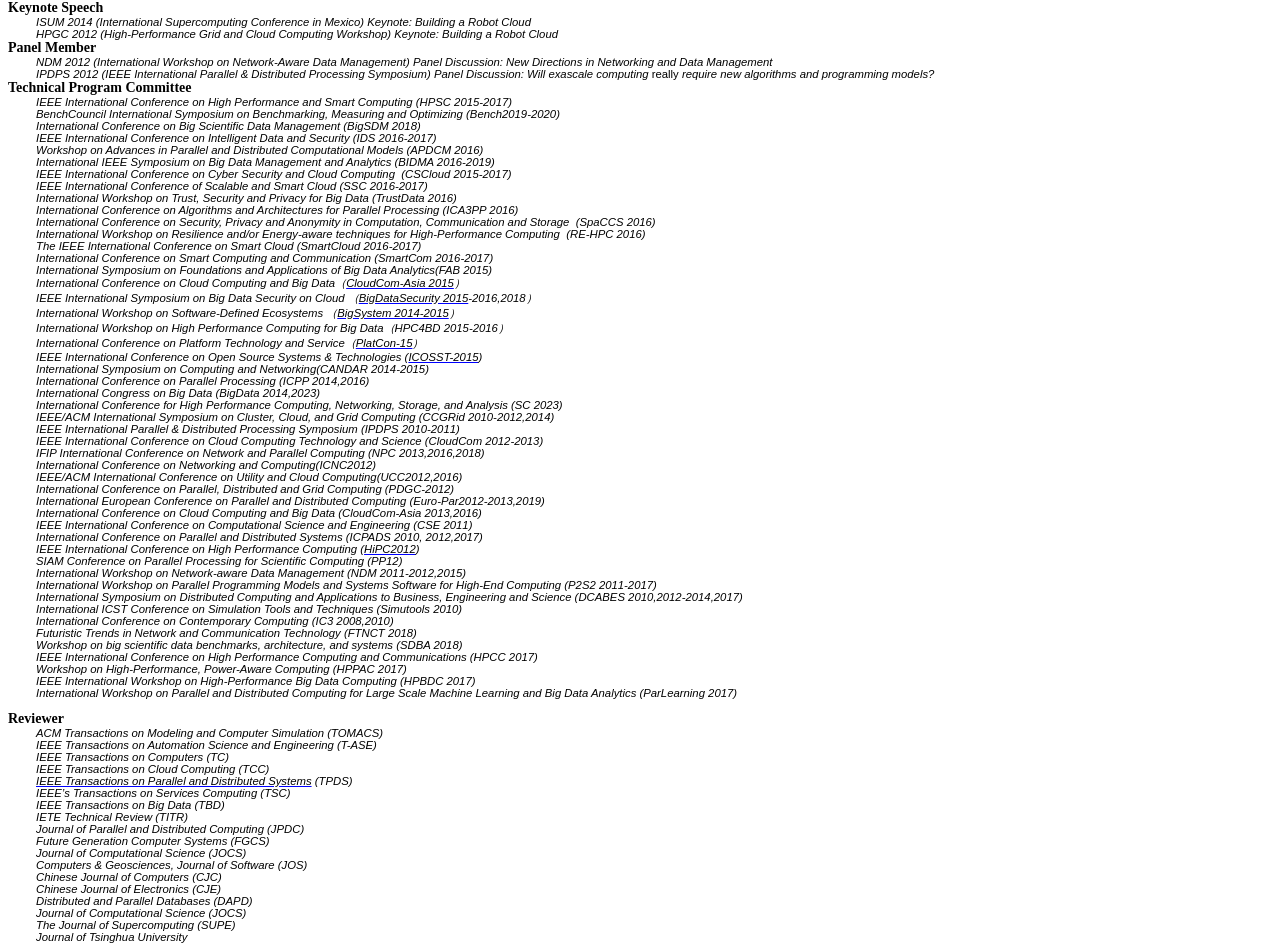
==== commit 609510d3: "update index" ====
--- a/index.htm
+++ b/index.htm
@@ -1,16 +1,18 @@
 <html xmlns:v="urn:schemas-microsoft-com:vml"
 xmlns:o="urn:schemas-microsoft-com:office:office"
 xmlns:w="urn:schemas-microsoft-com:office:word"
+xmlns:dt="uuid:C2F41010-65B3-11d1-A29F-00AA00C14882"
+xmlns:m="http://schemas.microsoft.com/office/2004/12/omml"
 xmlns:st1="urn:schemas-microsoft-com:office:smarttags"
 xmlns="http://www.w3.org/TR/REC-html40">
 
 <head>
-<meta http-equiv=Content-Type content="text/html; charset=gb2312">
+<meta http-equiv=Content-Type content="text/html; charset=utf-8">
 <meta name=ProgId content=Word.Document>
-<meta name=Generator content="Microsoft Word 11">
-<meta name=Originator content="Microsoft Word 11">
-<link rel=File-List href="index.files/filelist.xml">
-<link rel=Edit-Time-Data href="index.files/editdata.mso">
+<meta name=Generator content="Microsoft Word 15">
+<meta name=Originator content="Microsoft Word 15">
+<link rel=File-List href="index_files/filelist.xml">
+<link rel=Edit-Time-Data href="index_files/editdata.mso">
 <!--[if !mso]>
 <style>
 v\:* {behavior:url(#default#VML);}
@@ -19,9 +21,13 @@
 .shape {behavior:url(#default#VML);}
 </style>
 <![endif]-->
-<title>Zhihui Du's HomePage</title>
+<title>Zhihui Du</title>
+<o:SmartTagType namespaceuri="urn:schemas-microsoft-com:office:smarttags"
+ name="chmetcnv"/>
 <o:SmartTagType namespaceuri="urn:schemas-microsoft-com:office:smarttags"
  name="City"/>
+<o:SmartTagType namespaceuri="urn:schemas-microsoft-com:office:smarttags"
+ name="country-region"/>
 <o:SmartTagType namespaceuri="urn:schemas-microsoft-com:office:smarttags"
  name="place"/>
 <o:SmartTagType namespaceuri="urn:schemas-microsoft-com:office:smarttags"
@@ -30,50 +36,636 @@
  name="PlaceName"/>
 <!--[if gte mso 9]><xml>
  <o:DocumentProperties>
-  <o:Author>duzh</o:Author>
-  <o:LastAuthor>DUZH</o:LastAuthor>
-  <o:Revision>6</o:Revision>
-  <o:TotalTime>144</o:TotalTime>
-  <o:Created>2009-04-08T10:53:00Z</o:Created>
-  <o:LastSaved>2009-04-21T01:46:00Z</o:LastSaved>
+  <o:Author>Zhihui Du</o:Author>
+  <o:LastAuthor>Du, Zhihui</o:LastAuthor>
+  <o:Revision>3</o:Revision>
+  <o:TotalTime>22</o:TotalTime>
+  <o:LastPrinted>2022-02-05T06:56:00Z</o:LastPrinted>
+  <o:Created>2023-12-13T15:14:00Z</o:Created>
+  <o:LastSaved>2023-12-13T15:17:00Z</o:LastSaved>
   <o:Pages>1</o:Pages>
-  <o:Words>331</o:Words>
-  <o:Characters>1892</o:Characters>
+  <o:Words>2069</o:Words>
+  <o:Characters>14712</o:Characters>
   <o:Company>Tsinghua University</o:Company>
-  <o:Lines>15</o:Lines>
-  <o:Paragraphs>4</o:Paragraphs>
-  <o:CharactersWithSpaces>2219</o:CharactersWithSpaces>
-  <o:Version>11.9999</o:Version>
+  <o:Lines>237</o:Lines>
+  <o:Paragraphs>195</o:Paragraphs>
+  <o:CharactersWithSpaces>16586</o:CharactersWithSpaces>
+  <o:Version>16.00</o:Version>
  </o:DocumentProperties>
-</xml><![endif]--><!--[if gte mso 9]><xml>
+ <o:CustomDocumentProperties>
+  <o:GrammarlyDocumentId dt:dt="string">9d2f858778ec906de100ed9ceaf3703920b970f934b3fdc7c5e11427497ff9c4</o:GrammarlyDocumentId>
+ </o:CustomDocumentProperties>
+</xml><![endif]-->
+<link rel=themeData href="index_files/themedata.thmx">
+<link rel=colorSchemeMapping href="index_files/colorschememapping.xml">
+<!--[if gte mso 9]><xml>
  <w:WordDocument>
-  <w:Zoom>130</w:Zoom>
+  <w:ActiveWritingStyle Lang="EN-US" VendorID="64" DLLVersion="5" NLCheck="1">1</w:ActiveWritingStyle>
+  <w:ActiveWritingStyle Lang="ZH-CN" VendorID="64" DLLVersion="5" NLCheck="1">1</w:ActiveWritingStyle>
+  <w:ActiveWritingStyle Lang="EN-US" VendorID="64" DLLVersion="6" NLCheck="1">1</w:ActiveWritingStyle>
+  <w:ActiveWritingStyle Lang="EN-US" VendorID="64" DLLVersion="0" NLCheck="1">0</w:ActiveWritingStyle>
+  <w:ActiveWritingStyle Lang="FR" VendorID="64" DLLVersion="0" NLCheck="1">0</w:ActiveWritingStyle>
+  <w:ActiveWritingStyle Lang="EN-US" VendorID="64" DLLVersion="4096" NLCheck="1">0</w:ActiveWritingStyle>
+  <w:ActiveWritingStyle Lang="FR" VendorID="64" DLLVersion="4096" NLCheck="1">0</w:ActiveWritingStyle>
+  <w:SpellingState>Clean</w:SpellingState>
+  <w:GrammarState>Clean</w:GrammarState>
+  <w:TrackMoves>false</w:TrackMoves>
+  <w:TrackFormatting/>
   <w:PunctuationKerning/>
-  <w:DrawingGridVerticalSpacing>7.8 ��</w:DrawingGridVerticalSpacing>
-  <w:DisplayHorizontalDrawingGridEvery>0</w:DisplayHorizontalDrawingGridEvery>
-  <w:DisplayVerticalDrawingGridEvery>2</w:DisplayVerticalDrawingGridEvery>
   <w:ValidateAgainstSchemas/>
   <w:SaveIfXMLInvalid>false</w:SaveIfXMLInvalid>
   <w:IgnoreMixedContent>false</w:IgnoreMixedContent>
   <w:AlwaysShowPlaceholderText>false</w:AlwaysShowPlaceholderText>
+  <w:DoNotPromoteQF/>
+  <w:LidThemeOther>EN-US</w:LidThemeOther>
+  <w:LidThemeAsian>ZH-CN</w:LidThemeAsian>
+  <w:LidThemeComplexScript>X-NONE</w:LidThemeComplexScript>
   <w:Compatibility>
-   <w:SpaceForUL/>
-   <w:BalanceSingleByteDoubleByteWidth/>
-   <w:DoNotLeaveBackslashAlone/>
-   <w:ULTrailSpace/>
-   <w:DoNotExpandShiftReturn/>
-   <w:FootnoteLayoutLikeWW8/>
-   <w:ShapeLayoutLikeWW8/>
-   <w:AlignTablesRowByRow/>
-   <w:ForgetLastTabAlignment/>
-   <w:LayoutRawTableWidth/>
-   <w:LayoutTableRowsApart/>
+   <w:BreakWrappedTables/>
+   <w:SnapToGridInCell/>
+   <w:WrapTextWithPunct/>
+   <w:UseAsianBreakRules/>
+   <w:DontGrowAutofit/>
+   <w:SplitPgBreakAndParaMark/>
+   <w:EnableOpenTypeKerning/>
+   <w:DontFlipMirrorIndents/>
+   <w:OverrideTableStyleHps/>
    <w:UseFELayout/>
   </w:Compatibility>
-  <w:BrowserLevel>MicrosoftInternetExplorer4</w:BrowserLevel>
- </w:WordDocument>
+  <w:DoNotOptimizeForBrowser/>
+  <m:mathPr>
+   <m:mathFont m:val="Cambria Math"/>
+   <m:brkBin m:val="before"/>
+   <m:brkBinSub m:val="&#45;-"/>
+   <m:smallFrac m:val="off"/>
+   <m:dispDef/>
+   <m:lMargin m:val="0"/>
+   <m:rMargin m:val="0"/>
+   <m:defJc m:val="centerGroup"/>
+   <m:wrapIndent m:val="1440"/>
+   <m:intLim m:val="subSup"/>
+   <m:naryLim m:val="undOvr"/>
+  </m:mathPr></w:WordDocument>
 </xml><![endif]--><!--[if gte mso 9]><xml>
- <w:LatentStyles DefLockedState="false" LatentStyleCount="156">
+ <w:LatentStyles DefLockedState="false" DefUnhideWhenUsed="false"
+  DefSemiHidden="false" DefQFormat="false" LatentStyleCount="376">
+  <w:LsdException Locked="false" QFormat="true" Name="Normal"/>
+  <w:LsdException Locked="false" QFormat="true" Name="heading 1"/>
+  <w:LsdException Locked="false" QFormat="true" Name="heading 2"/>
+  <w:LsdException Locked="false" QFormat="true" Name="heading 3"/>
+  <w:LsdException Locked="false" QFormat="true" Name="heading 4"/>
+  <w:LsdException Locked="false" QFormat="true" Name="heading 5"/>
+  <w:LsdException Locked="false" QFormat="true" Name="heading 6"/>
+  <w:LsdException Locked="false" SemiHidden="true" UnhideWhenUsed="true"
+   QFormat="true" Name="heading 7"/>
+  <w:LsdException Locked="false" SemiHidden="true" UnhideWhenUsed="true"
+   QFormat="true" Name="heading 8"/>
+  <w:LsdException Locked="false" SemiHidden="true" UnhideWhenUsed="true"
+   QFormat="true" Name="heading 9"/>
+  <w:LsdException Locked="false" SemiHidden="true" UnhideWhenUsed="true"
+   Name="index 1"/>
+  <w:LsdException Locked="false" SemiHidden="true" UnhideWhenUsed="true"
+   Name="index 2"/>
+  <w:LsdException Locked="false" SemiHidden="true" UnhideWhenUsed="true"
+   Name="index 3"/>
+  <w:LsdException Locked="false" SemiHidden="true" UnhideWhenUsed="true"
+   Name="index 4"/>
+  <w:LsdException Locked="false" SemiHidden="true" UnhideWhenUsed="true"
+   Name="index 5"/>
+  <w:LsdException Locked="false" SemiHidden="true" UnhideWhenUsed="true"
+   Name="index 6"/>
+  <w:LsdException Locked="false" SemiHidden="true" UnhideWhenUsed="true"
+   Name="index 7"/>
+  <w:LsdException Locked="false" SemiHidden="true" UnhideWhenUsed="true"
+   Name="index 8"/>
+  <w:LsdException Locked="false" SemiHidden="true" UnhideWhenUsed="true"
+   Name="index 9"/>
+  <w:LsdException Locked="false" SemiHidden="true" UnhideWhenUsed="true"
+   Name="toc 1"/>
+  <w:LsdException Locked="false" SemiHidden="true" UnhideWhenUsed="true"
+   Name="toc 2"/>
+  <w:LsdException Locked="false" SemiHidden="true" UnhideWhenUsed="true"
+   Name="toc 3"/>
+  <w:LsdException Locked="false" SemiHidden="true" UnhideWhenUsed="true"
+   Name="toc 4"/>
+  <w:LsdException Locked="false" SemiHidden="true" UnhideWhenUsed="true"
+   Name="toc 5"/>
+  <w:LsdException Locked="false" SemiHidden="true" UnhideWhenUsed="true"
+   Name="toc 6"/>
+  <w:LsdException Locked="false" SemiHidden="true" UnhideWhenUsed="true"
+   Name="toc 7"/>
+  <w:LsdException Locked="false" SemiHidden="true" UnhideWhenUsed="true"
+   Name="toc 8"/>
+  <w:LsdException Locked="false" SemiHidden="true" UnhideWhenUsed="true"
+   Name="toc 9"/>
+  <w:LsdException Locked="false" SemiHidden="true" UnhideWhenUsed="true"
+   Name="Normal Indent"/>
+  <w:LsdException Locked="false" SemiHidden="true" UnhideWhenUsed="true"
+   Name="footnote text"/>
+  <w:LsdException Locked="false" SemiHidden="true" UnhideWhenUsed="true"
+   Name="annotation text"/>
+  <w:LsdException Locked="false" SemiHidden="true" UnhideWhenUsed="true"
+   Name="header"/>
+  <w:LsdException Locked="false" SemiHidden="true" UnhideWhenUsed="true"
+   Name="footer"/>
+  <w:LsdException Locked="false" SemiHidden="true" UnhideWhenUsed="true"
+   Name="index heading"/>
+  <w:LsdException Locked="false" SemiHidden="true" UnhideWhenUsed="true"
+   QFormat="true" Name="caption"/>
+  <w:LsdException Locked="false" SemiHidden="true" UnhideWhenUsed="true"
+   Name="table of figures"/>
+  <w:LsdException Locked="false" SemiHidden="true" UnhideWhenUsed="true"
+   Name="envelope address"/>
+  <w:LsdException Locked="false" SemiHidden="true" UnhideWhenUsed="true"
+   Name="envelope return"/>
+  <w:LsdException Locked="false" SemiHidden="true" UnhideWhenUsed="true"
+   Name="footnote reference"/>
+  <w:LsdException Locked="false" SemiHidden="true" UnhideWhenUsed="true"
+   Name="annotation reference"/>
+  <w:LsdException Locked="false" SemiHidden="true" UnhideWhenUsed="true"
+   Name="line number"/>
+  <w:LsdException Locked="false" SemiHidden="true" UnhideWhenUsed="true"
+   Name="page number"/>
+  <w:LsdException Locked="false" SemiHidden="true" UnhideWhenUsed="true"
+   Name="endnote reference"/>
+  <w:LsdException Locked="false" SemiHidden="true" UnhideWhenUsed="true"
+   Name="endnote text"/>
+  <w:LsdException Locked="false" SemiHidden="true" UnhideWhenUsed="true"
+   Name="table of authorities"/>
+  <w:LsdException Locked="false" SemiHidden="true" UnhideWhenUsed="true"
+   Name="macro"/>
+  <w:LsdException Locked="false" SemiHidden="true" UnhideWhenUsed="true"
+   Name="toa heading"/>
+  <w:LsdException Locked="false" SemiHidden="true" UnhideWhenUsed="true"
+   Name="List"/>
+  <w:LsdException Locked="false" SemiHidden="true" UnhideWhenUsed="true"
+   Name="List Bullet"/>
+  <w:LsdException Locked="false" SemiHidden="true" UnhideWhenUsed="true"
+   Name="List 2"/>
+  <w:LsdException Locked="false" SemiHidden="true" UnhideWhenUsed="true"
+   Name="List 3"/>
+  <w:LsdException Locked="false" SemiHidden="true" UnhideWhenUsed="true"
+   Name="List Bullet 2"/>
+  <w:LsdException Locked="false" SemiHidden="true" UnhideWhenUsed="true"
+   Name="List Bullet 3"/>
+  <w:LsdException Locked="false" SemiHidden="true" UnhideWhenUsed="true"
+   Name="List Bullet 4"/>
+  <w:LsdException Locked="false" SemiHidden="true" UnhideWhenUsed="true"
+   Name="List Bullet 5"/>
+  <w:LsdException Locked="false" SemiHidden="true" UnhideWhenUsed="true"
+   Name="List Number 2"/>
+  <w:LsdException Locked="false" SemiHidden="true" UnhideWhenUsed="true"
+   Name="List Number 3"/>
+  <w:LsdException Locked="false" SemiHidden="true" UnhideWhenUsed="true"
+   Name="List Number 4"/>
+  <w:LsdException Locked="false" SemiHidden="true" UnhideWhenUsed="true"
+   Name="List Number 5"/>
+  <w:LsdException Locked="false" QFormat="true" Name="Title"/>
+  <w:LsdException Locked="false" SemiHidden="true" UnhideWhenUsed="true"
+   Name="Closing"/>
+  <w:LsdException Locked="false" SemiHidden="true" UnhideWhenUsed="true"
+   Name="Signature"/>
+  <w:LsdException Locked="false" Priority="1" SemiHidden="true"
+   UnhideWhenUsed="true" Name="Default Paragraph Font"/>
+  <w:LsdException Locked="false" SemiHidden="true" UnhideWhenUsed="true"
+   Name="Body Text"/>
+  <w:LsdException Locked="false" SemiHidden="true" UnhideWhenUsed="true"
+   Name="Body Text Indent"/>
+  <w:LsdException Locked="false" SemiHidden="true" UnhideWhenUsed="true"
+   Name="List Continue"/>
+  <w:LsdException Locked="false" SemiHidden="true" UnhideWhenUsed="true"
+   Name="List Continue 2"/>
+  <w:LsdException Locked="false" SemiHidden="true" UnhideWhenUsed="true"
+   Name="List Continue 3"/>
+  <w:LsdException Locked="false" SemiHidden="true" UnhideWhenUsed="true"
+   Name="List Continue 4"/>
+  <w:LsdException Locked="false" SemiHidden="true" UnhideWhenUsed="true"
+   Name="List Continue 5"/>
+  <w:LsdException Locked="false" SemiHidden="true" UnhideWhenUsed="true"
+   Name="Message Header"/>
+  <w:LsdException Locked="false" QFormat="true" Name="Subtitle"/>
+  <w:LsdException Locked="false" SemiHidden="true" UnhideWhenUsed="true"
+   Name="Body Text First Indent 2"/>
+  <w:LsdException Locked="false" SemiHidden="true" UnhideWhenUsed="true"
+   Name="Note Heading"/>
+  <w:LsdException Locked="false" SemiHidden="true" UnhideWhenUsed="true"
+   Name="Body Text 2"/>
+  <w:LsdException Locked="false" SemiHidden="true" UnhideWhenUsed="true"
+   Name="Body Text 3"/>
+  <w:LsdException Locked="false" SemiHidden="true" UnhideWhenUsed="true"
+   Name="Body Text Indent 2"/>
+  <w:LsdException Locked="false" SemiHidden="true" UnhideWhenUsed="true"
+   Name="Body Text Indent 3"/>
+  <w:LsdException Locked="false" SemiHidden="true" UnhideWhenUsed="true"
+   Name="Block Text"/>
+  <w:LsdException Locked="false" SemiHidden="true" UnhideWhenUsed="true"
+   Name="Hyperlink"/>
+  <w:LsdException Locked="false" SemiHidden="true" UnhideWhenUsed="true"
+   Name="FollowedHyperlink"/>
+  <w:LsdException Locked="false" Priority="22" QFormat="true" Name="Strong"/>
+  <w:LsdException Locked="false" Priority="20" QFormat="true" Name="Emphasis"/>
+  <w:LsdException Locked="false" SemiHidden="true" UnhideWhenUsed="true"
+   Name="Document Map"/>
+  <w:LsdException Locked="false" Priority="99" SemiHidden="true"
+   UnhideWhenUsed="true" Name="Plain Text"/>
+  <w:LsdException Locked="false" SemiHidden="true" UnhideWhenUsed="true"
+   Name="E-mail Signature"/>
+  <w:LsdException Locked="false" SemiHidden="true" UnhideWhenUsed="true"
+   Name="HTML Top of Form"/>
+  <w:LsdException Locked="false" SemiHidden="true" UnhideWhenUsed="true"
+   Name="HTML Bottom of Form"/>
+  <w:LsdException Locked="false" Priority="99" SemiHidden="true"
+   UnhideWhenUsed="true" Name="Normal (Web)"/>
+  <w:LsdException Locked="false" SemiHidden="true" UnhideWhenUsed="true"
+   Name="HTML Acronym"/>
+  <w:LsdException Locked="false" SemiHidden="true" UnhideWhenUsed="true"
+   Name="HTML Address"/>
+  <w:LsdException Locked="false" Priority="99" SemiHidden="true"
+   UnhideWhenUsed="true" Name="HTML Cite"/>
+  <w:LsdException Locked="false" SemiHidden="true" UnhideWhenUsed="true"
+   Name="HTML Code"/>
+  <w:LsdException Locked="false" SemiHidden="true" UnhideWhenUsed="true"
+   Name="HTML Definition"/>
+  <w:LsdException Locked="false" SemiHidden="true" UnhideWhenUsed="true"
+   Name="HTML Keyboard"/>
+  <w:LsdException Locked="false" Priority="99" SemiHidden="true"
+   UnhideWhenUsed="true" Name="HTML Preformatted"/>
+  <w:LsdException Locked="false" SemiHidden="true" UnhideWhenUsed="true"
+   Name="HTML Sample"/>
+  <w:LsdException Locked="false" SemiHidden="true" UnhideWhenUsed="true"
+   Name="HTML Typewriter"/>
+  <w:LsdException Locked="false" SemiHidden="true" UnhideWhenUsed="true"
+   Name="HTML Variable"/>
+  <w:LsdException Locked="false" SemiHidden="true" UnhideWhenUsed="true"
+   Name="Normal Table"/>
+  <w:LsdException Locked="false" SemiHidden="true" UnhideWhenUsed="true"
+   Name="annotation subject"/>
+  <w:LsdException Locked="false" Priority="99" SemiHidden="true"
+   UnhideWhenUsed="true" Name="No List"/>
+  <w:LsdException Locked="false" SemiHidden="true" UnhideWhenUsed="true"
+   Name="Outline List 1"/>
+  <w:LsdException Locked="false" SemiHidden="true" UnhideWhenUsed="true"
+   Name="Outline List 2"/>
+  <w:LsdException Locked="false" SemiHidden="true" UnhideWhenUsed="true"
+   Name="Outline List 3"/>
+  <w:LsdException Locked="false" SemiHidden="true" UnhideWhenUsed="true"
+   Name="Table Simple 1"/>
+  <w:LsdException Locked="false" SemiHidden="true" UnhideWhenUsed="true"
+   Name="Table Simple 2"/>
+  <w:LsdException Locked="false" SemiHidden="true" UnhideWhenUsed="true"
+   Name="Table Simple 3"/>
+  <w:LsdException Locked="false" SemiHidden="true" UnhideWhenUsed="true"
+   Name="Table Classic 1"/>
+  <w:LsdException Locked="false" SemiHidden="true" UnhideWhenUsed="true"
+   Name="Table Classic 2"/>
+  <w:LsdException Locked="false" SemiHidden="true" UnhideWhenUsed="true"
+   Name="Table Classic 3"/>
+  <w:LsdException Locked="false" SemiHidden="true" UnhideWhenUsed="true"
+   Name="Table Classic 4"/>
+  <w:LsdException Locked="false" SemiHidden="true" UnhideWhenUsed="true"
+   Name="Table Colorful 1"/>
+  <w:LsdException Locked="false" SemiHidden="true" UnhideWhenUsed="true"
+   Name="Table Colorful 2"/>
+  <w:LsdException Locked="false" SemiHidden="true" UnhideWhenUsed="true"
+   Name="Table Colorful 3"/>
+  <w:LsdException Locked="false" SemiHidden="true" UnhideWhenUsed="true"
+   Name="Table Columns 1"/>
+  <w:LsdException Locked="false" SemiHidden="true" UnhideWhenUsed="true"
+   Name="Table Columns 2"/>
+  <w:LsdException Locked="false" SemiHidden="true" UnhideWhenUsed="true"
+   Name="Table Columns 3"/>
+  <w:LsdException Locked="false" SemiHidden="true" UnhideWhenUsed="true"
+   Name="Table Columns 4"/>
+  <w:LsdException Locked="false" SemiHidden="true" UnhideWhenUsed="true"
+   Name="Table Columns 5"/>
+  <w:LsdException Locked="false" SemiHidden="true" UnhideWhenUsed="true"
+   Name="Table Grid 1"/>
+  <w:LsdException Locked="false" SemiHidden="true" UnhideWhenUsed="true"
+   Name="Table Grid 2"/>
+  <w:LsdException Locked="false" SemiHidden="true" UnhideWhenUsed="true"
+   Name="Table Grid 3"/>
+  <w:LsdException Locked="false" SemiHidden="true" UnhideWhenUsed="true"
+   Name="Table Grid 4"/>
+  <w:LsdException Locked="false" SemiHidden="true" UnhideWhenUsed="true"
+   Name="Table Grid 5"/>
+  <w:LsdException Locked="false" SemiHidden="true" UnhideWhenUsed="true"
+   Name="Table Grid 6"/>
+  <w:LsdException Locked="false" SemiHidden="true" UnhideWhenUsed="true"
+   Name="Table Grid 7"/>
+  <w:LsdException Locked="false" SemiHidden="true" UnhideWhenUsed="true"
+   Name="Table Grid 8"/>
+  <w:LsdException Locked="false" SemiHidden="true" UnhideWhenUsed="true"
+   Name="Table List 1"/>
+  <w:LsdException Locked="false" SemiHidden="true" UnhideWhenUsed="true"
+   Name="Table List 2"/>
+  <w:LsdException Locked="false" SemiHidden="true" UnhideWhenUsed="true"
+   Name="Table List 3"/>
+  <w:LsdException Locked="false" SemiHidden="true" UnhideWhenUsed="true"
+   Name="Table List 4"/>
+  <w:LsdException Locked="false" SemiHidden="true" UnhideWhenUsed="true"
+   Name="Table List 5"/>
+  <w:LsdException Locked="false" SemiHidden="true" UnhideWhenUsed="true"
+   Name="Table List 6"/>
+  <w:LsdException Locked="false" SemiHidden="true" UnhideWhenUsed="true"
+   Name="Table List 7"/>
+  <w:LsdException Locked="false" SemiHidden="true" UnhideWhenUsed="true"
+   Name="Table List 8"/>
+  <w:LsdException Locked="false" SemiHidden="true" UnhideWhenUsed="true"
+   Name="Table 3D effects 1"/>
+  <w:LsdException Locked="false" SemiHidden="true" UnhideWhenUsed="true"
+   Name="Table 3D effects 2"/>
+  <w:LsdException Locked="false" SemiHidden="true" UnhideWhenUsed="true"
+   Name="Table 3D effects 3"/>
+  <w:LsdException Locked="false" SemiHidden="true" UnhideWhenUsed="true"
+   Name="Table Contemporary"/>
+  <w:LsdException Locked="false" SemiHidden="true" UnhideWhenUsed="true"
+   Name="Table Elegant"/>
+  <w:LsdException Locked="false" SemiHidden="true" UnhideWhenUsed="true"
+   Name="Table Professional"/>
+  <w:LsdException Locked="false" SemiHidden="true" UnhideWhenUsed="true"
+   Name="Table Subtle 1"/>
+  <w:LsdException Locked="false" SemiHidden="true" UnhideWhenUsed="true"
+   Name="Table Subtle 2"/>
+  <w:LsdException Locked="false" SemiHidden="true" UnhideWhenUsed="true"
+   Name="Table Web 1"/>
+  <w:LsdException Locked="false" SemiHidden="true" UnhideWhenUsed="true"
+   Name="Table Web 2"/>
+  <w:LsdException Locked="false" SemiHidden="true" UnhideWhenUsed="true"
+   Name="Table Web 3"/>
+  <w:LsdException Locked="false" SemiHidden="true" UnhideWhenUsed="true"
+   Name="Balloon Text"/>
+  <w:LsdException Locked="false" SemiHidden="true" UnhideWhenUsed="true"
+   Name="Table Theme"/>
+  <w:LsdException Locked="false" Priority="99" SemiHidden="true"
+   Name="Placeholder Text"/>
+  <w:LsdException Locked="false" Priority="1" QFormat="true" Name="No Spacing"/>
+  <w:LsdException Locked="false" Priority="60" Name="Light Shading"/>
+  <w:LsdException Locked="false" Priority="61" Name="Light List"/>
+  <w:LsdException Locked="false" Priority="62" Name="Light Grid"/>
+  <w:LsdException Locked="false" Priority="63" Name="Medium Shading 1"/>
+  <w:LsdException Locked="false" Priority="64" Name="Medium Shading 2"/>
+  <w:LsdException Locked="false" Priority="65" Name="Medium List 1"/>
+  <w:LsdException Locked="false" Priority="66" Name="Medium List 2"/>
+  <w:LsdException Locked="false" Priority="67" Name="Medium Grid 1"/>
+  <w:LsdException Locked="false" Priority="68" Name="Medium Grid 2"/>
+  <w:LsdException Locked="false" Priority="69" Name="Medium Grid 3"/>
+  <w:LsdException Locked="false" Priority="70" Name="Dark List"/>
+  <w:LsdException Locked="false" Priority="71" Name="Colorful Shading"/>
+  <w:LsdException Locked="false" Priority="72" Name="Colorful List"/>
+  <w:LsdException Locked="false" Priority="73" Name="Colorful Grid"/>
+  <w:LsdException Locked="false" Priority="60" Name="Light Shading Accent 1"/>
+  <w:LsdException Locked="false" Priority="61" Name="Light List Accent 1"/>
+  <w:LsdException Locked="false" Priority="62" Name="Light Grid Accent 1"/>
+  <w:LsdException Locked="false" Priority="63" Name="Medium Shading 1 Accent 1"/>
+  <w:LsdException Locked="false" Priority="64" Name="Medium Shading 2 Accent 1"/>
+  <w:LsdException Locked="false" Priority="65" Name="Medium List 1 Accent 1"/>
+  <w:LsdException Locked="false" Priority="99" SemiHidden="true" Name="Revision"/>
+  <w:LsdException Locked="false" Priority="34" QFormat="true"
+   Name="List Paragraph"/>
+  <w:LsdException Locked="false" Priority="29" QFormat="true" Name="Quote"/>
+  <w:LsdException Locked="false" Priority="30" QFormat="true"
+   Name="Intense Quote"/>
+  <w:LsdException Locked="false" Priority="66" Name="Medium List 2 Accent 1"/>
+  <w:LsdException Locked="false" Priority="67" Name="Medium Grid 1 Accent 1"/>
+  <w:LsdException Locked="false" Priority="68" Name="Medium Grid 2 Accent 1"/>
+  <w:LsdException Locked="false" Priority="69" Name="Medium Grid 3 Accent 1"/>
+  <w:LsdException Locked="false" Priority="70" Name="Dark List Accent 1"/>
+  <w:LsdException Locked="false" Priority="71" Name="Colorful Shading Accent 1"/>
+  <w:LsdException Locked="false" Priority="72" Name="Colorful List Accent 1"/>
+  <w:LsdException Locked="false" Priority="73" Name="Colorful Grid Accent 1"/>
+  <w:LsdException Locked="false" Priority="60" Name="Light Shading Accent 2"/>
+  <w:LsdException Locked="false" Priority="61" Name="Light List Accent 2"/>
+  <w:LsdException Locked="false" Priority="62" Name="Light Grid Accent 2"/>
+  <w:LsdException Locked="false" Priority="63" Name="Medium Shading 1 Accent 2"/>
+  <w:LsdException Locked="false" Priority="64" Name="Medium Shading 2 Accent 2"/>
+  <w:LsdException Locked="false" Priority="65" Name="Medium List 1 Accent 2"/>
+  <w:LsdException Locked="false" Priority="66" Name="Medium List 2 Accent 2"/>
+  <w:LsdException Locked="false" Priority="67" Name="Medium Grid 1 Accent 2"/>
+  <w:LsdException Locked="false" Priority="68" Name="Medium Grid 2 Accent 2"/>
+  <w:LsdException Locked="false" Priority="69" Name="Medium Grid 3 Accent 2"/>
+  <w:LsdException Locked="false" Priority="70" Name="Dark List Accent 2"/>
+  <w:LsdException Locked="false" Priority="71" Name="Colorful Shading Accent 2"/>
+  <w:LsdException Locked="false" Priority="72" Name="Colorful List Accent 2"/>
+  <w:LsdException Locked="false" Priority="73" Name="Colorful Grid Accent 2"/>
+  <w:LsdException Locked="false" Priority="60" Name="Light Shading Accent 3"/>
+  <w:LsdException Locked="false" Priority="61" Name="Light List Accent 3"/>
+  <w:LsdException Locked="false" Priority="62" Name="Light Grid Accent 3"/>
+  <w:LsdException Locked="false" Priority="63" Name="Medium Shading 1 Accent 3"/>
+  <w:LsdException Locked="false" Priority="64" Name="Medium Shading 2 Accent 3"/>
+  <w:LsdException Locked="false" Priority="65" Name="Medium List 1 Accent 3"/>
+  <w:LsdException Locked="false" Priority="66" Name="Medium List 2 Accent 3"/>
+  <w:LsdException Locked="false" Priority="67" Name="Medium Grid 1 Accent 3"/>
+  <w:LsdException Locked="false" Priority="68" Name="Medium Grid 2 Accent 3"/>
+  <w:LsdException Locked="false" Priority="69" Name="Medium Grid 3 Accent 3"/>
+  <w:LsdException Locked="false" Priority="70" Name="Dark List Accent 3"/>
+  <w:LsdException Locked="false" Priority="71" Name="Colorful Shading Accent 3"/>
+  <w:LsdException Locked="false" Priority="72" Name="Colorful List Accent 3"/>
+  <w:LsdException Locked="false" Priority="73" Name="Colorful Grid Accent 3"/>
+  <w:LsdException Locked="false" Priority="60" Name="Light Shading Accent 4"/>
+  <w:LsdException Locked="false" Priority="61" Name="Light List Accent 4"/>
+  <w:LsdException Locked="false" Priority="62" Name="Light Grid Accent 4"/>
+  <w:LsdException Locked="false" Priority="63" Name="Medium Shading 1 Accent 4"/>
+  <w:LsdException Locked="false" Priority="64" Name="Medium Shading 2 Accent 4"/>
+  <w:LsdException Locked="false" Priority="65" Name="Medium List 1 Accent 4"/>
+  <w:LsdException Locked="false" Priority="66" Name="Medium List 2 Accent 4"/>
+  <w:LsdException Locked="false" Priority="67" Name="Medium Grid 1 Accent 4"/>
+  <w:LsdException Locked="false" Priority="68" Name="Medium Grid 2 Accent 4"/>
+  <w:LsdException Locked="false" Priority="69" Name="Medium Grid 3 Accent 4"/>
+  <w:LsdException Locked="false" Priority="70" Name="Dark List Accent 4"/>
+  <w:LsdException Locked="false" Priority="71" Name="Colorful Shading Accent 4"/>
+  <w:LsdException Locked="false" Priority="72" Name="Colorful List Accent 4"/>
+  <w:LsdException Locked="false" Priority="73" Name="Colorful Grid Accent 4"/>
+  <w:LsdException Locked="false" Priority="60" Name="Light Shading Accent 5"/>
+  <w:LsdException Locked="false" Priority="61" Name="Light List Accent 5"/>
+  <w:LsdException Locked="false" Priority="62" Name="Light Grid Accent 5"/>
+  <w:LsdException Locked="false" Priority="63" Name="Medium Shading 1 Accent 5"/>
+  <w:LsdException Locked="false" Priority="64" Name="Medium Shading 2 Accent 5"/>
+  <w:LsdException Locked="false" Priority="65" Name="Medium List 1 Accent 5"/>
+  <w:LsdException Locked="false" Priority="66" Name="Medium List 2 Accent 5"/>
+  <w:LsdException Locked="false" Priority="67" Name="Medium Grid 1 Accent 5"/>
+  <w:LsdException Locked="false" Priority="68" Name="Medium Grid 2 Accent 5"/>
+  <w:LsdException Locked="false" Priority="69" Name="Medium Grid 3 Accent 5"/>
+  <w:LsdException Locked="false" Priority="70" Name="Dark List Accent 5"/>
+  <w:LsdException Locked="false" Priority="71" Name="Colorful Shading Accent 5"/>
+  <w:LsdException Locked="false" Priority="72" Name="Colorful List Accent 5"/>
+  <w:LsdException Locked="false" Priority="73" Name="Colorful Grid Accent 5"/>
+  <w:LsdException Locked="false" Priority="60" Name="Light Shading Accent 6"/>
+  <w:LsdException Locked="false" Priority="61" Name="Light List Accent 6"/>
+  <w:LsdException Locked="false" Priority="62" Name="Light Grid Accent 6"/>
+  <w:LsdException Locked="false" Priority="63" Name="Medium Shading 1 Accent 6"/>
+  <w:LsdException Locked="false" Priority="64" Name="Medium Shading 2 Accent 6"/>
+  <w:LsdException Locked="false" Priority="65" Name="Medium List 1 Accent 6"/>
+  <w:LsdException Locked="false" Priority="66" Name="Medium List 2 Accent 6"/>
+  <w:LsdException Locked="false" Priority="67" Name="Medium Grid 1 Accent 6"/>
+  <w:LsdException Locked="false" Priority="68" Name="Medium Grid 2 Accent 6"/>
+  <w:LsdException Locked="false" Priority="69" Name="Medium Grid 3 Accent 6"/>
+  <w:LsdException Locked="false" Priority="70" Name="Dark List Accent 6"/>
+  <w:LsdException Locked="false" Priority="71" Name="Colorful Shading Accent 6"/>
+  <w:LsdException Locked="false" Priority="72" Name="Colorful List Accent 6"/>
+  <w:LsdException Locked="false" Priority="73" Name="Colorful Grid Accent 6"/>
+  <w:LsdException Locked="false" Priority="19" QFormat="true"
+   Name="Subtle Emphasis"/>
+  <w:LsdException Locked="false" Priority="21" QFormat="true"
+   Name="Intense Emphasis"/>
+  <w:LsdException Locked="false" Priority="31" QFormat="true"
+   Name="Subtle Reference"/>
+  <w:LsdException Locked="false" Priority="32" QFormat="true"
+   Name="Intense Reference"/>
+  <w:LsdException Locked="false" Priority="33" QFormat="true" Name="Book Title"/>
+  <w:LsdException Locked="false" Priority="37" SemiHidden="true"
+   UnhideWhenUsed="true" Name="Bibliography"/>
+  <w:LsdException Locked="false" Priority="39" SemiHidden="true"
+   UnhideWhenUsed="true" QFormat="true" Name="TOC Heading"/>
+  <w:LsdException Locked="false" Priority="41" Name="Plain Table 1"/>
+  <w:LsdException Locked="false" Priority="42" Name="Plain Table 2"/>
+  <w:LsdException Locked="false" Priority="43" Name="Plain Table 3"/>
+  <w:LsdException Locked="false" Priority="44" Name="Plain Table 4"/>
+  <w:LsdException Locked="false" Priority="45" Name="Plain Table 5"/>
+  <w:LsdException Locked="false" Priority="40" Name="Grid Table Light"/>
+  <w:LsdException Locked="false" Priority="46" Name="Grid Table 1 Light"/>
+  <w:LsdException Locked="false" Priority="47" Name="Grid Table 2"/>
+  <w:LsdException Locked="false" Priority="48" Name="Grid Table 3"/>
+  <w:LsdException Locked="false" Priority="49" Name="Grid Table 4"/>
+  <w:LsdException Locked="false" Priority="50" Name="Grid Table 5 Dark"/>
+  <w:LsdException Locked="false" Priority="51" Name="Grid Table 6 Colorful"/>
+  <w:LsdException Locked="false" Priority="52" Name="Grid Table 7 Colorful"/>
+  <w:LsdException Locked="false" Priority="46"
+   Name="Grid Table 1 Light Accent 1"/>
+  <w:LsdException Locked="false" Priority="47" Name="Grid Table 2 Accent 1"/>
+  <w:LsdException Locked="false" Priority="48" Name="Grid Table 3 Accent 1"/>
+  <w:LsdException Locked="false" Priority="49" Name="Grid Table 4 Accent 1"/>
+  <w:LsdException Locked="false" Priority="50" Name="Grid Table 5 Dark Accent 1"/>
+  <w:LsdException Locked="false" Priority="51"
+   Name="Grid Table 6 Colorful Accent 1"/>
+  <w:LsdException Locked="false" Priority="52"
+   Name="Grid Table 7 Colorful Accent 1"/>
+  <w:LsdException Locked="false" Priority="46"
+   Name="Grid Table 1 Light Accent 2"/>
+  <w:LsdException Locked="false" Priority="47" Name="Grid Table 2 Accent 2"/>
+  <w:LsdException Locked="false" Priority="48" Name="Grid Table 3 Accent 2"/>
+  <w:LsdException Locked="false" Priority="49" Name="Grid Table 4 Accent 2"/>
+  <w:LsdException Locked="false" Priority="50" Name="Grid Table 5 Dark Accent 2"/>
+  <w:LsdException Locked="false" Priority="51"
+   Name="Grid Table 6 Colorful Accent 2"/>
+  <w:LsdException Locked="false" Priority="52"
+   Name="Grid Table 7 Colorful Accent 2"/>
+  <w:LsdException Locked="false" Priority="46"
+   Name="Grid Table 1 Light Accent 3"/>
+  <w:LsdException Locked="false" Priority="47" Name="Grid Table 2 Accent 3"/>
+  <w:LsdException Locked="false" Priority="48" Name="Grid Table 3 Accent 3"/>
+  <w:LsdException Locked="false" Priority="49" Name="Grid Table 4 Accent 3"/>
+  <w:LsdException Locked="false" Priority="50" Name="Grid Table 5 Dark Accent 3"/>
+  <w:LsdException Locked="false" Priority="51"
+   Name="Grid Table 6 Colorful Accent 3"/>
+  <w:LsdException Locked="false" Priority="52"
+   Name="Grid Table 7 Colorful Accent 3"/>
+  <w:LsdException Locked="false" Priority="46"
+   Name="Grid Table 1 Light Accent 4"/>
+  <w:LsdException Locked="false" Priority="47" Name="Grid Table 2 Accent 4"/>
+  <w:LsdException Locked="false" Priority="48" Name="Grid Table 3 Accent 4"/>
+  <w:LsdException Locked="false" Priority="49" Name="Grid Table 4 Accent 4"/>
+  <w:LsdException Locked="false" Priority="50" Name="Grid Table 5 Dark Accent 4"/>
+  <w:LsdException Locked="false" Priority="51"
+   Name="Grid Table 6 Colorful Accent 4"/>
+  <w:LsdException Locked="false" Priority="52"
+   Name="Grid Table 7 Colorful Accent 4"/>
+  <w:LsdException Locked="false" Priority="46"
+   Name="Grid Table 1 Light Accent 5"/>
+  <w:LsdException Locked="false" Priority="47" Name="Grid Table 2 Accent 5"/>
+  <w:LsdException Locked="false" Priority="48" Name="Grid Table 3 Accent 5"/>
+  <w:LsdException Locked="false" Priority="49" Name="Grid Table 4 Accent 5"/>
+  <w:LsdException Locked="false" Priority="50" Name="Grid Table 5 Dark Accent 5"/>
+  <w:LsdException Locked="false" Priority="51"
+   Name="Grid Table 6 Colorful Accent 5"/>
+  <w:LsdException Locked="false" Priority="52"
+   Name="Grid Table 7 Colorful Accent 5"/>
+  <w:LsdException Locked="false" Priority="46"
+   Name="Grid Table 1 Light Accent 6"/>
+  <w:LsdException Locked="false" Priority="47" Name="Grid Table 2 Accent 6"/>
+  <w:LsdException Locked="false" Priority="48" Name="Grid Table 3 Accent 6"/>
+  <w:LsdException Locked="false" Priority="49" Name="Grid Table 4 Accent 6"/>
+  <w:LsdException Locked="false" Priority="50" Name="Grid Table 5 Dark Accent 6"/>
+  <w:LsdException Locked="false" Priority="51"
+   Name="Grid Table 6 Colorful Accent 6"/>
+  <w:LsdException Locked="false" Priority="52"
+   Name="Grid Table 7 Colorful Accent 6"/>
+  <w:LsdException Locked="false" Priority="46" Name="List Table 1 Light"/>
+  <w:LsdException Locked="false" Priority="47" Name="List Table 2"/>
+  <w:LsdException Locked="false" Priority="48" Name="List Table 3"/>
+  <w:LsdException Locked="false" Priority="49" Name="List Table 4"/>
+  <w:LsdException Locked="false" Priority="50" Name="List Table 5 Dark"/>
+  <w:LsdException Locked="false" Priority="51" Name="List Table 6 Colorful"/>
+  <w:LsdException Locked="false" Priority="52" Name="List Table 7 Colorful"/>
+  <w:LsdException Locked="false" Priority="46"
+   Name="List Table 1 Light Accent 1"/>
+  <w:LsdException Locked="false" Priority="47" Name="List Table 2 Accent 1"/>
+  <w:LsdException Locked="false" Priority="48" Name="List Table 3 Accent 1"/>
+  <w:LsdException Locked="false" Priority="49" Name="List Table 4 Accent 1"/>
+  <w:LsdException Locked="false" Priority="50" Name="List Table 5 Dark Accent 1"/>
+  <w:LsdException Locked="false" Priority="51"
+   Name="List Table 6 Colorful Accent 1"/>
+  <w:LsdException Locked="false" Priority="52"
+   Name="List Table 7 Colorful Accent 1"/>
+  <w:LsdException Locked="false" Priority="46"
+   Name="List Table 1 Light Accent 2"/>
+  <w:LsdException Locked="false" Priority="47" Name="List Table 2 Accent 2"/>
+  <w:LsdException Locked="false" Priority="48" Name="List Table 3 Accent 2"/>
+  <w:LsdException Locked="false" Priority="49" Name="List Table 4 Accent 2"/>
+  <w:LsdException Locked="false" Priority="50" Name="List Table 5 Dark Accent 2"/>
+  <w:LsdException Locked="false" Priority="51"
+   Name="List Table 6 Colorful Accent 2"/>
+  <w:LsdException Locked="false" Priority="52"
+   Name="List Table 7 Colorful Accent 2"/>
+  <w:LsdException Locked="false" Priority="46"
+   Name="List Table 1 Light Accent 3"/>
+  <w:LsdException Locked="false" Priority="47" Name="List Table 2 Accent 3"/>
+  <w:LsdException Locked="false" Priority="48" Name="List Table 3 Accent 3"/>
+  <w:LsdException Locked="false" Priority="49" Name="List Table 4 Accent 3"/>
+  <w:LsdException Locked="false" Priority="50" Name="List Table 5 Dark Accent 3"/>
+  <w:LsdException Locked="false" Priority="51"
+   Name="List Table 6 Colorful Accent 3"/>
+  <w:LsdException Locked="false" Priority="52"
+   Name="List Table 7 Colorful Accent 3"/>
+  <w:LsdException Locked="false" Priority="46"
+   Name="List Table 1 Light Accent 4"/>
+  <w:LsdException Locked="false" Priority="47" Name="List Table 2 Accent 4"/>
+  <w:LsdException Locked="false" Priority="48" Name="List Table 3 Accent 4"/>
+  <w:LsdException Locked="false" Priority="49" Name="List Table 4 Accent 4"/>
+  <w:LsdException Locked="false" Priority="50" Name="List Table 5 Dark Accent 4"/>
+  <w:LsdException Locked="false" Priority="51"
+   Name="List Table 6 Colorful Accent 4"/>
+  <w:LsdException Locked="false" Priority="52"
+   Name="List Table 7 Colorful Accent 4"/>
+  <w:LsdException Locked="false" Priority="46"
+   Name="List Table 1 Light Accent 5"/>
+  <w:LsdException Locked="false" Priority="47" Name="List Table 2 Accent 5"/>
+  <w:LsdException Locked="false" Priority="48" Name="List Table 3 Accent 5"/>
+  <w:LsdException Locked="false" Priority="49" Name="List Table 4 Accent 5"/>
+  <w:LsdException Locked="false" Priority="50" Name="List Table 5 Dark Accent 5"/>
+  <w:LsdException Locked="false" Priority="51"
+   Name="List Table 6 Colorful Accent 5"/>
+  <w:LsdException Locked="false" Priority="52"
+   Name="List Table 7 Colorful Accent 5"/>
+  <w:LsdException Locked="false" Priority="46"
+   Name="List Table 1 Light Accent 6"/>
+  <w:LsdException Locked="false" Priority="47" Name="List Table 2 Accent 6"/>
+  <w:LsdException Locked="false" Priority="48" Name="List Table 3 Accent 6"/>
+  <w:LsdException Locked="false" Priority="49" Name="List Table 4 Accent 6"/>
+  <w:LsdException Locked="false" Priority="50" Name="List Table 5 Dark Accent 6"/>
+  <w:LsdException Locked="false" Priority="51"
+   Name="List Table 6 Colorful Accent 6"/>
+  <w:LsdException Locked="false" Priority="52"
+   Name="List Table 7 Colorful Accent 6"/>
+  <w:LsdException Locked="false" Priority="99" SemiHidden="true"
+   UnhideWhenUsed="true" Name="Mention"/>
+  <w:LsdException Locked="false" Priority="99" SemiHidden="true"
+   UnhideWhenUsed="true" Name="Smart Hyperlink"/>
+  <w:LsdException Locked="false" Priority="99" SemiHidden="true"
+   UnhideWhenUsed="true" Name="Hashtag"/>
+  <w:LsdException Locked="false" Priority="99" SemiHidden="true"
+   UnhideWhenUsed="true" Name="Unresolved Mention"/>
+  <w:LsdException Locked="false" Priority="99" SemiHidden="true"
+   UnhideWhenUsed="true" Name="Smart Link"/>
  </w:LatentStyles>
 </xml><![endif]--><!--[if !mso]><object
  classid="clsid:38481807-CA0E-42D2-BF39-B33AF135CC4D" id=ieooui></object>
@@ -92,201 +684,2870 @@
 	mso-font-pitch:variable;
 	mso-font-signature:0 268435456 0 0 -2147483648 0;}
 @font-face
-	{font-family:����;
+	{font-family:SimSun;
 	panose-1:2 1 6 0 3 1 1 1 1 1;
-	mso-font-alt:SimSun;
+	mso-font-alt:宋体;
 	mso-font-charset:134;
 	mso-generic-font-family:auto;
 	mso-font-pitch:variable;
-	mso-font-signature:3 135135232 16 0 262145 0;}
+	mso-font-signature:515 680460288 22 0 262145 0;}
 @font-face
-	{font-family:"\@����";
+	{font-family:SimHei;
+	panose-1:2 1 6 9 6 1 1 1 1 1;
+	mso-font-alt:黑体;
+	mso-font-charset:134;
+	mso-generic-font-family:modern;
+	mso-font-pitch:fixed;
+	mso-font-signature:-2147482945 953122042 22 0 262145 0;}
+@font-face
+	{font-family:"Cambria Math";
+	panose-1:2 4 5 3 5 4 6 3 2 4;
+	mso-font-charset:0;
+	mso-generic-font-family:roman;
+	mso-font-pitch:variable;
+	mso-font-signature:-536869121 1107305727 33554432 0 415 0;}
+@font-face
+	{font-family:Verdana;
+	panose-1:2 11 6 4 3 5 4 4 2 4;
+	mso-font-charset:0;
+	mso-generic-font-family:swiss;
+	mso-font-pitch:variable;
+	mso-font-signature:-1610610945 1073750107 16 0 415 0;}
+@font-face
+	{font-family:Tahoma;
+	panose-1:2 11 6 4 3 5 4 4 2 4;
+	mso-font-charset:0;
+	mso-generic-font-family:swiss;
+	mso-font-pitch:variable;
+	mso-font-signature:-520081665 -1073717157 41 0 66047 0;}
+@font-face
+	{font-family:"\@SimSun";
 	panose-1:2 1 6 0 3 1 1 1 1 1;
 	mso-font-charset:134;
 	mso-generic-font-family:auto;
 	mso-font-pitch:variable;
-	mso-font-signature:3 135135232 16 0 262145 0;}
+	mso-font-signature:515 680460288 22 0 262145 0;}
+@font-face
+	{font-family:"\@SimHei";
+	panose-1:2 1 6 0 3 1 1 1 1 1;
+	mso-font-charset:134;
+	mso-generic-font-family:modern;
+	mso-font-pitch:fixed;
+	mso-font-signature:-2147482945 953122042 22 0 262145 0;}
  /* Style Definitions */
  p.MsoNormal, li.MsoNormal, div.MsoNormal
-	{mso-style-parent:"";
+	{mso-style-unhide:no;
+	mso-style-qformat:yes;
+	mso-style-parent:"";
 	margin:0cm;
-	margin-bottom:.0001pt;
-	text-align:justify;
-	text-justify:inter-ideograph;
-	mso-pagination:none;
+	text-align:justify;
+	text-justify:inter-ideograph;
+	mso-pagination:none;
+	font-size:10.5pt;
+	mso-bidi-font-size:12.0pt;
+	font-family:"Times New Roman",serif;
+	mso-fareast-font-family:SimSun;
+	mso-font-kerning:1.0pt;}
+h1
+	{mso-style-unhide:no;
+	mso-style-qformat:yes;
+	mso-style-next:Normal;
+	margin:0cm;
+	text-align:justify;
+	text-justify:inter-ideograph;
+	mso-pagination:none;
+	page-break-after:avoid;
+	mso-outline-level:1;
+	font-size:10.5pt;
+	mso-bidi-font-size:12.0pt;
+	font-family:"Times New Roman",serif;
+	mso-font-kerning:1.0pt;
+	font-weight:bold;}
+h2
+	{mso-style-unhide:no;
+	mso-style-qformat:yes;
+	mso-style-next:Normal;
+	margin-top:13.0pt;
+	margin-right:0cm;
+	margin-bottom:13.0pt;
+	margin-left:0cm;
+	text-align:justify;
+	text-justify:inter-ideograph;
+	line-height:172%;
+	mso-pagination:lines-together;
+	page-break-after:avoid;
+	mso-outline-level:2;
+	font-size:16.0pt;
+	font-family:"Arial",sans-serif;
+	mso-fareast-font-family:SimHei;
+	mso-bidi-font-family:"Times New Roman";
+	mso-font-kerning:1.0pt;
+	font-weight:bold;}
+h3
+	{mso-style-unhide:no;
+	mso-style-qformat:yes;
+	mso-style-next:Normal;
+	margin-top:13.0pt;
+	margin-right:0cm;
+	margin-bottom:13.0pt;
+	margin-left:0cm;
+	text-align:justify;
+	text-justify:inter-ideograph;
+	line-height:172%;
+	mso-pagination:lines-together;
+	page-break-after:avoid;
+	mso-outline-level:3;
+	font-size:16.0pt;
+	font-family:"Times New Roman",serif;
+	mso-font-kerning:1.0pt;
+	font-weight:bold;}
+h4
+	{mso-style-unhide:no;
+	mso-style-qformat:yes;
+	mso-style-next:Normal;
+	margin-top:14.0pt;
+	margin-right:0cm;
+	margin-bottom:14.5pt;
+	margin-left:0cm;
+	text-align:justify;
+	text-justify:inter-ideograph;
+	line-height:155%;
+	mso-pagination:lines-together;
+	page-break-after:avoid;
+	mso-outline-level:4;
 	font-size:14.0pt;
-	mso-bidi-font-size:12.0pt;
-	font-family:����;
+	font-family:"Arial",sans-serif;
+	mso-fareast-font-family:SimHei;
 	mso-bidi-font-family:"Times New Roman";
+	mso-font-kerning:1.0pt;
+	font-weight:bold;}
+h5
+	{mso-style-unhide:no;
+	mso-style-qformat:yes;
+	mso-style-next:Normal;
+	margin-top:14.0pt;
+	margin-right:0cm;
+	margin-bottom:14.5pt;
+	margin-left:0cm;
+	text-align:justify;
+	text-justify:inter-ideograph;
+	line-height:155%;
+	mso-pagination:lines-together;
+	page-break-after:avoid;
+	mso-outline-level:5;
+	font-size:14.0pt;
+	font-family:"Times New Roman",serif;
+	mso-font-kerning:1.0pt;
+	font-weight:bold;}
+h6
+	{mso-style-unhide:no;
+	mso-style-qformat:yes;
+	mso-style-next:Normal;
+	margin-top:12.0pt;
+	margin-right:0cm;
+	margin-bottom:3.2pt;
+	margin-left:0cm;
+	text-align:justify;
+	text-justify:inter-ideograph;
+	line-height:132%;
+	mso-pagination:lines-together;
+	page-break-after:avoid;
+	mso-outline-level:6;
+	font-size:12.0pt;
+	font-family:"Arial",sans-serif;
+	mso-fareast-font-family:SimHei;
+	mso-bidi-font-family:"Times New Roman";
+	mso-font-kerning:1.0pt;
+	font-weight:bold;}
+p.MsoHeading7, li.MsoHeading7, div.MsoHeading7
+	{mso-style-unhide:no;
+	mso-style-qformat:yes;
+	mso-style-next:Normal;
+	margin-top:12.0pt;
+	margin-right:0cm;
+	margin-bottom:3.2pt;
+	margin-left:0cm;
+	text-align:justify;
+	text-justify:inter-ideograph;
+	line-height:132%;
+	mso-pagination:lines-together;
+	page-break-after:avoid;
+	mso-outline-level:7;
+	font-size:12.0pt;
+	font-family:"Times New Roman",serif;
+	mso-fareast-font-family:SimSun;
+	mso-font-kerning:1.0pt;
+	font-weight:bold;}
+p.MsoHeading8, li.MsoHeading8, div.MsoHeading8
+	{mso-style-unhide:no;
+	mso-style-qformat:yes;
+	mso-style-next:Normal;
+	margin-top:12.0pt;
+	margin-right:0cm;
+	margin-bottom:3.2pt;
+	margin-left:0cm;
+	text-align:justify;
+	text-justify:inter-ideograph;
+	line-height:132%;
+	mso-pagination:lines-together;
+	page-break-after:avoid;
+	mso-outline-level:8;
+	font-size:12.0pt;
+	font-family:"Arial",sans-serif;
+	mso-fareast-font-family:SimHei;
+	mso-bidi-font-family:"Times New Roman";
+	mso-font-kerning:1.0pt;}
+p.MsoHeading9, li.MsoHeading9, div.MsoHeading9
+	{mso-style-unhide:no;
+	mso-style-qformat:yes;
+	mso-style-next:Normal;
+	margin-top:12.0pt;
+	margin-right:0cm;
+	margin-bottom:3.2pt;
+	margin-left:0cm;
+	text-align:justify;
+	text-justify:inter-ideograph;
+	line-height:132%;
+	mso-pagination:lines-together;
+	page-break-after:avoid;
+	mso-outline-level:9;
+	font-size:10.5pt;
+	font-family:"Arial",sans-serif;
+	mso-fareast-font-family:SimHei;
+	mso-bidi-font-family:"Times New Roman";
+	mso-font-kerning:1.0pt;}
+p.MsoIndex1, li.MsoIndex1, div.MsoIndex1
+	{mso-style-update:auto;
+	mso-style-unhide:no;
+	mso-style-next:Normal;
+	margin:0cm;
+	text-align:justify;
+	text-justify:inter-ideograph;
+	mso-pagination:none;
+	font-size:10.5pt;
+	mso-bidi-font-size:12.0pt;
+	font-family:"Times New Roman",serif;
+	mso-fareast-font-family:SimSun;
+	mso-font-kerning:1.0pt;}
+p.MsoIndex2, li.MsoIndex2, div.MsoIndex2
+	{mso-style-update:auto;
+	mso-style-unhide:no;
+	mso-style-next:Normal;
+	margin-top:0cm;
+	margin-right:0cm;
+	margin-bottom:0cm;
+	margin-left:10.0pt;
+	mso-para-margin-top:0cm;
+	mso-para-margin-right:0cm;
+	mso-para-margin-bottom:0cm;
+	mso-para-margin-left:2.0gd;
+	text-align:justify;
+	text-justify:inter-ideograph;
+	mso-pagination:none;
+	font-size:10.5pt;
+	mso-bidi-font-size:12.0pt;
+	font-family:"Times New Roman",serif;
+	mso-fareast-font-family:SimSun;
+	mso-font-kerning:1.0pt;}
+p.MsoIndex3, li.MsoIndex3, div.MsoIndex3
+	{mso-style-update:auto;
+	mso-style-unhide:no;
+	mso-style-next:Normal;
+	margin-top:0cm;
+	margin-right:0cm;
+	margin-bottom:0cm;
+	margin-left:20.0pt;
+	mso-para-margin-top:0cm;
+	mso-para-margin-right:0cm;
+	mso-para-margin-bottom:0cm;
+	mso-para-margin-left:4.0gd;
+	text-align:justify;
+	text-justify:inter-ideograph;
+	mso-pagination:none;
+	font-size:10.5pt;
+	mso-bidi-font-size:12.0pt;
+	font-family:"Times New Roman",serif;
+	mso-fareast-font-family:SimSun;
+	mso-font-kerning:1.0pt;}
+p.MsoIndex4, li.MsoIndex4, div.MsoIndex4
+	{mso-style-update:auto;
+	mso-style-unhide:no;
+	mso-style-next:Normal;
+	margin-top:0cm;
+	margin-right:0cm;
+	margin-bottom:0cm;
+	margin-left:30.0pt;
+	mso-para-margin-top:0cm;
+	mso-para-margin-right:0cm;
+	mso-para-margin-bottom:0cm;
+	mso-para-margin-left:6.0gd;
+	text-align:justify;
+	text-justify:inter-ideograph;
+	mso-pagination:none;
+	font-size:10.5pt;
+	mso-bidi-font-size:12.0pt;
+	font-family:"Times New Roman",serif;
+	mso-fareast-font-family:SimSun;
+	mso-font-kerning:1.0pt;}
+p.MsoIndex5, li.MsoIndex5, div.MsoIndex5
+	{mso-style-update:auto;
+	mso-style-unhide:no;
+	mso-style-next:Normal;
+	margin-top:0cm;
+	margin-right:0cm;
+	margin-bottom:0cm;
+	margin-left:40.0pt;
+	mso-para-margin-top:0cm;
+	mso-para-margin-right:0cm;
+	mso-para-margin-bottom:0cm;
+	mso-para-margin-left:8.0gd;
+	text-align:justify;
+	text-justify:inter-ideograph;
+	mso-pagination:none;
+	font-size:10.5pt;
+	mso-bidi-font-size:12.0pt;
+	font-family:"Times New Roman",serif;
+	mso-fareast-font-family:SimSun;
+	mso-font-kerning:1.0pt;}
+p.MsoIndex6, li.MsoIndex6, div.MsoIndex6
+	{mso-style-update:auto;
+	mso-style-unhide:no;
+	mso-style-next:Normal;
+	margin-top:0cm;
+	margin-right:0cm;
+	margin-bottom:0cm;
+	margin-left:50.0pt;
+	mso-para-margin-top:0cm;
+	mso-para-margin-right:0cm;
+	mso-para-margin-bottom:0cm;
+	mso-para-margin-left:10.0gd;
+	text-align:justify;
+	text-justify:inter-ideograph;
+	mso-pagination:none;
+	font-size:10.5pt;
+	mso-bidi-font-size:12.0pt;
+	font-family:"Times New Roman",serif;
+	mso-fareast-font-family:SimSun;
+	mso-font-kerning:1.0pt;}
+p.MsoIndex7, li.MsoIndex7, div.MsoIndex7
+	{mso-style-update:auto;
+	mso-style-unhide:no;
+	mso-style-next:Normal;
+	margin-top:0cm;
+	margin-right:0cm;
+	margin-bottom:0cm;
+	margin-left:60.0pt;
+	mso-para-margin-top:0cm;
+	mso-para-margin-right:0cm;
+	mso-para-margin-bottom:0cm;
+	mso-para-margin-left:12.0gd;
+	text-align:justify;
+	text-justify:inter-ideograph;
+	mso-pagination:none;
+	font-size:10.5pt;
+	mso-bidi-font-size:12.0pt;
+	font-family:"Times New Roman",serif;
+	mso-fareast-font-family:SimSun;
+	mso-font-kerning:1.0pt;}
+p.MsoIndex8, li.MsoIndex8, div.MsoIndex8
+	{mso-style-update:auto;
+	mso-style-unhide:no;
+	mso-style-next:Normal;
+	margin-top:0cm;
+	margin-right:0cm;
+	margin-bottom:0cm;
+	margin-left:70.0pt;
+	mso-para-margin-top:0cm;
+	mso-para-margin-right:0cm;
+	mso-para-margin-bottom:0cm;
+	mso-para-margin-left:14.0gd;
+	text-align:justify;
+	text-justify:inter-ideograph;
+	mso-pagination:none;
+	font-size:10.5pt;
+	mso-bidi-font-size:12.0pt;
+	font-family:"Times New Roman",serif;
+	mso-fareast-font-family:SimSun;
+	mso-font-kerning:1.0pt;}
+p.MsoIndex9, li.MsoIndex9, div.MsoIndex9
+	{mso-style-update:auto;
+	mso-style-unhide:no;
+	mso-style-next:Normal;
+	margin-top:0cm;
+	margin-right:0cm;
+	margin-bottom:0cm;
+	margin-left:80.0pt;
+	mso-para-margin-top:0cm;
+	mso-para-margin-right:0cm;
+	mso-para-margin-bottom:0cm;
+	mso-para-margin-left:16.0gd;
+	text-align:justify;
+	text-justify:inter-ideograph;
+	mso-pagination:none;
+	font-size:10.5pt;
+	mso-bidi-font-size:12.0pt;
+	font-family:"Times New Roman",serif;
+	mso-fareast-font-family:SimSun;
+	mso-font-kerning:1.0pt;}
+p.MsoToc1, li.MsoToc1, div.MsoToc1
+	{mso-style-update:auto;
+	mso-style-unhide:no;
+	mso-style-next:Normal;
+	margin:0cm;
+	text-align:justify;
+	text-justify:inter-ideograph;
+	mso-pagination:none;
+	font-size:10.5pt;
+	mso-bidi-font-size:12.0pt;
+	font-family:"Times New Roman",serif;
+	mso-fareast-font-family:SimSun;
+	mso-font-kerning:1.0pt;}
+p.MsoToc2, li.MsoToc2, div.MsoToc2
+	{mso-style-update:auto;
+	mso-style-unhide:no;
+	mso-style-next:Normal;
+	margin-top:0cm;
+	margin-right:0cm;
+	margin-bottom:0cm;
+	margin-left:10.0pt;
+	mso-para-margin-top:0cm;
+	mso-para-margin-right:0cm;
+	mso-para-margin-bottom:0cm;
+	mso-para-margin-left:2.0gd;
+	text-align:justify;
+	text-justify:inter-ideograph;
+	mso-pagination:none;
+	font-size:10.5pt;
+	mso-bidi-font-size:12.0pt;
+	font-family:"Times New Roman",serif;
+	mso-fareast-font-family:SimSun;
+	mso-font-kerning:1.0pt;}
+p.MsoToc3, li.MsoToc3, div.MsoToc3
+	{mso-style-update:auto;
+	mso-style-unhide:no;
+	mso-style-next:Normal;
+	margin-top:0cm;
+	margin-right:0cm;
+	margin-bottom:0cm;
+	margin-left:20.0pt;
+	mso-para-margin-top:0cm;
+	mso-para-margin-right:0cm;
+	mso-para-margin-bottom:0cm;
+	mso-para-margin-left:4.0gd;
+	text-align:justify;
+	text-justify:inter-ideograph;
+	mso-pagination:none;
+	font-size:10.5pt;
+	mso-bidi-font-size:12.0pt;
+	font-family:"Times New Roman",serif;
+	mso-fareast-font-family:SimSun;
+	mso-font-kerning:1.0pt;}
+p.MsoToc4, li.MsoToc4, div.MsoToc4
+	{mso-style-update:auto;
+	mso-style-unhide:no;
+	mso-style-next:Normal;
+	margin-top:0cm;
+	margin-right:0cm;
+	margin-bottom:0cm;
+	margin-left:30.0pt;
+	mso-para-margin-top:0cm;
+	mso-para-margin-right:0cm;
+	mso-para-margin-bottom:0cm;
+	mso-para-margin-left:6.0gd;
+	text-align:justify;
+	text-justify:inter-ideograph;
+	mso-pagination:none;
+	font-size:10.5pt;
+	mso-bidi-font-size:12.0pt;
+	font-family:"Times New Roman",serif;
+	mso-fareast-font-family:SimSun;
+	mso-font-kerning:1.0pt;}
+p.MsoToc5, li.MsoToc5, div.MsoToc5
+	{mso-style-update:auto;
+	mso-style-unhide:no;
+	mso-style-next:Normal;
+	margin-top:0cm;
+	margin-right:0cm;
+	margin-bottom:0cm;
+	margin-left:40.0pt;
+	mso-para-margin-top:0cm;
+	mso-para-margin-right:0cm;
+	mso-para-margin-bottom:0cm;
+	mso-para-margin-left:8.0gd;
+	text-align:justify;
+	text-justify:inter-ideograph;
+	mso-pagination:none;
+	font-size:10.5pt;
+	mso-bidi-font-size:12.0pt;
+	font-family:"Times New Roman",serif;
+	mso-fareast-font-family:SimSun;
+	mso-font-kerning:1.0pt;}
+p.MsoToc6, li.MsoToc6, div.MsoToc6
+	{mso-style-update:auto;
+	mso-style-unhide:no;
+	mso-style-next:Normal;
+	margin-top:0cm;
+	margin-right:0cm;
+	margin-bottom:0cm;
+	margin-left:50.0pt;
+	mso-para-margin-top:0cm;
+	mso-para-margin-right:0cm;
+	mso-para-margin-bottom:0cm;
+	mso-para-margin-left:10.0gd;
+	text-align:justify;
+	text-justify:inter-ideograph;
+	mso-pagination:none;
+	font-size:10.5pt;
+	mso-bidi-font-size:12.0pt;
+	font-family:"Times New Roman",serif;
+	mso-fareast-font-family:SimSun;
+	mso-font-kerning:1.0pt;}
+p.MsoToc7, li.MsoToc7, div.MsoToc7
+	{mso-style-update:auto;
+	mso-style-unhide:no;
+	mso-style-next:Normal;
+	margin-top:0cm;
+	margin-right:0cm;
+	margin-bottom:0cm;
+	margin-left:60.0pt;
+	mso-para-margin-top:0cm;
+	mso-para-margin-right:0cm;
+	mso-para-margin-bottom:0cm;
+	mso-para-margin-left:12.0gd;
+	text-align:justify;
+	text-justify:inter-ideograph;
+	mso-pagination:none;
+	font-size:10.5pt;
+	mso-bidi-font-size:12.0pt;
+	font-family:"Times New Roman",serif;
+	mso-fareast-font-family:SimSun;
+	mso-font-kerning:1.0pt;}
+p.MsoToc8, li.MsoToc8, div.MsoToc8
+	{mso-style-update:auto;
+	mso-style-unhide:no;
+	mso-style-next:Normal;
+	margin-top:0cm;
+	margin-right:0cm;
+	margin-bottom:0cm;
+	margin-left:70.0pt;
+	mso-para-margin-top:0cm;
+	mso-para-margin-right:0cm;
+	mso-para-margin-bottom:0cm;
+	mso-para-margin-left:14.0gd;
+	text-align:justify;
+	text-justify:inter-ideograph;
+	mso-pagination:none;
+	font-size:10.5pt;
+	mso-bidi-font-size:12.0pt;
+	font-family:"Times New Roman",serif;
+	mso-fareast-font-family:SimSun;
+	mso-font-kerning:1.0pt;}
+p.MsoToc9, li.MsoToc9, div.MsoToc9
+	{mso-style-update:auto;
+	mso-style-unhide:no;
+	mso-style-next:Normal;
+	margin-top:0cm;
+	margin-right:0cm;
+	margin-bottom:0cm;
+	margin-left:80.0pt;
+	mso-para-margin-top:0cm;
+	mso-para-margin-right:0cm;
+	mso-para-margin-bottom:0cm;
+	mso-para-margin-left:16.0gd;
+	text-align:justify;
+	text-justify:inter-ideograph;
+	mso-pagination:none;
+	font-size:10.5pt;
+	mso-bidi-font-size:12.0pt;
+	font-family:"Times New Roman",serif;
+	mso-fareast-font-family:SimSun;
+	mso-font-kerning:1.0pt;}
+p.MsoNormalIndent, li.MsoNormalIndent, div.MsoNormalIndent
+	{mso-style-unhide:no;
+	margin:0cm;
+	text-align:justify;
+	text-justify:inter-ideograph;
+	text-indent:21.0pt;
+	mso-char-indent-count:2.0;
+	mso-pagination:none;
+	font-size:10.5pt;
+	mso-bidi-font-size:12.0pt;
+	font-family:"Times New Roman",serif;
+	mso-fareast-font-family:SimSun;
+	mso-font-kerning:1.0pt;}
+p.MsoFootnoteText, li.MsoFootnoteText, div.MsoFootnoteText
+	{mso-style-unhide:no;
+	margin:0cm;
+	mso-pagination:none;
+	layout-grid-mode:char;
+	font-size:9.0pt;
+	font-family:"Times New Roman",serif;
+	mso-fareast-font-family:SimSun;
+	mso-font-kerning:1.0pt;}
+p.MsoCommentText, li.MsoCommentText, div.MsoCommentText
+	{mso-style-unhide:no;
+	margin:0cm;
+	mso-pagination:none;
+	font-size:10.5pt;
+	mso-bidi-font-size:12.0pt;
+	font-family:"Times New Roman",serif;
+	mso-fareast-font-family:SimSun;
+	mso-font-kerning:1.0pt;}
+p.MsoHeader, li.MsoHeader, div.MsoHeader
+	{mso-style-unhide:no;
+	margin:0cm;
+	text-align:center;
+	mso-pagination:none;
+	tab-stops:center 207.65pt right 415.3pt;
+	layout-grid-mode:char;
+	border:none;
+	mso-border-bottom-alt:solid windowtext .75pt;
+	padding:0cm;
+	mso-padding-alt:0cm 0cm 1.0pt 0cm;
+	font-size:9.0pt;
+	font-family:"Times New Roman",serif;
+	mso-fareast-font-family:SimSun;
+	mso-font-kerning:1.0pt;}
+p.MsoFooter, li.MsoFooter, div.MsoFooter
+	{mso-style-unhide:no;
+	margin:0cm;
+	mso-pagination:none;
+	tab-stops:center 207.65pt right 415.3pt;
+	layout-grid-mode:char;
+	font-size:9.0pt;
+	font-family:"Times New Roman",serif;
+	mso-fareast-font-family:SimSun;
+	mso-font-kerning:1.0pt;}
+p.MsoIndexHeading, li.MsoIndexHeading, div.MsoIndexHeading
+	{mso-style-unhide:no;
+	mso-style-next:"Index 1";
+	margin:0cm;
+	text-align:justify;
+	text-justify:inter-ideograph;
+	mso-pagination:none;
+	font-size:10.5pt;
+	mso-bidi-font-size:12.0pt;
+	font-family:"Arial",sans-serif;
+	mso-fareast-font-family:SimSun;
+	mso-font-kerning:1.0pt;
+	font-weight:bold;}
+p.MsoCaption, li.MsoCaption, div.MsoCaption
+	{mso-style-unhide:no;
+	mso-style-qformat:yes;
+	mso-style-next:Normal;
+	margin-top:7.6pt;
+	margin-right:0cm;
+	margin-bottom:8.0pt;
+	margin-left:0cm;
+	text-align:justify;
+	text-justify:inter-ideograph;
+	mso-pagination:none;
+	font-size:10.0pt;
+	font-family:"Arial",sans-serif;
+	mso-fareast-font-family:SimHei;
+	mso-font-kerning:1.0pt;}
+p.MsoTof, li.MsoTof, div.MsoTof
+	{mso-style-unhide:no;
+	mso-style-next:Normal;
+	margin-top:0cm;
+	margin-right:0cm;
+	margin-bottom:0cm;
+	margin-left:10.0pt;
+	mso-para-margin-top:0cm;
+	mso-para-margin-right:0cm;
+	mso-para-margin-bottom:0cm;
+	mso-para-margin-left:2.0gd;
+	text-align:justify;
+	text-justify:inter-ideograph;
+	text-indent:-21.0pt;
+	mso-char-indent-count:-2.0;
+	mso-pagination:none;
+	font-size:10.5pt;
+	mso-bidi-font-size:12.0pt;
+	font-family:"Times New Roman",serif;
+	mso-fareast-font-family:SimSun;
+	mso-font-kerning:1.0pt;}
+p.MsoEnvelopeAddress, li.MsoEnvelopeAddress, div.MsoEnvelopeAddress
+	{mso-style-unhide:no;
+	margin-top:0cm;
+	margin-right:0cm;
+	margin-bottom:0cm;
+	margin-left:70.0pt;
+	mso-para-margin-top:0cm;
+	mso-para-margin-right:0cm;
+	mso-para-margin-bottom:0cm;
+	mso-para-margin-left:14.0gd;
+	text-align:justify;
+	text-justify:inter-ideograph;
+	mso-pagination:none;
+	layout-grid-mode:char;
+	mso-element:frame;
+	mso-element-frame-width:396.0pt;
+	mso-element-frame-height:99.0pt;
+	mso-element-frame-hspace:9.0pt;
+	mso-element-wrap:auto;
+	mso-element-anchor-horizontal:page;
+	mso-element-left:center;
+	mso-element-top:bottom;
+	font-size:12.0pt;
+	font-family:"Arial",sans-serif;
+	mso-fareast-font-family:SimSun;
+	mso-font-kerning:1.0pt;}
+p.MsoEnvelopeReturn, li.MsoEnvelopeReturn, div.MsoEnvelopeReturn
+	{mso-style-unhide:no;
+	margin:0cm;
+	text-align:justify;
+	text-justify:inter-ideograph;
+	mso-pagination:none;
+	layout-grid-mode:char;
+	font-size:10.5pt;
+	mso-bidi-font-size:12.0pt;
+	font-family:"Arial",sans-serif;
+	mso-fareast-font-family:SimSun;
+	mso-font-kerning:1.0pt;}
+p.MsoEndnoteText, li.MsoEndnoteText, div.MsoEndnoteText
+	{mso-style-unhide:no;
+	margin:0cm;
+	mso-pagination:none;
+	layout-grid-mode:char;
+	font-size:10.5pt;
+	mso-bidi-font-size:12.0pt;
+	font-family:"Times New Roman",serif;
+	mso-fareast-font-family:SimSun;
+	mso-font-kerning:1.0pt;}
+p.MsoToa, li.MsoToa, div.MsoToa
+	{mso-style-unhide:no;
+	mso-style-next:Normal;
+	margin-top:0cm;
+	margin-right:0cm;
+	margin-bottom:0cm;
+	margin-left:10.0pt;
+	mso-para-margin-top:0cm;
+	mso-para-margin-right:0cm;
+	mso-para-margin-bottom:0cm;
+	mso-para-margin-left:2.0gd;
+	text-align:justify;
+	text-justify:inter-ideograph;
+	mso-pagination:none;
+	font-size:10.5pt;
+	mso-bidi-font-size:12.0pt;
+	font-family:"Times New Roman",serif;
+	mso-fareast-font-family:SimSun;
+	mso-font-kerning:1.0pt;}
+p.MsoMacroText, li.MsoMacroText, div.MsoMacroText
+	{mso-style-unhide:no;
+	mso-style-parent:"";
+	margin:0cm;
+	mso-pagination:none;
+	tab-stops:24.0pt 48.0pt 72.0pt 96.0pt 120.0pt 144.0pt 168.0pt 192.0pt 216.0pt;
+	layout-grid-mode:char;
+	punctuation-wrap:simple;
+	text-autospace:none;
+	mso-line-break-override:restrictions;
+	font-size:12.0pt;
+	font-family:"Courier New";
+	mso-fareast-font-family:SimSun;
+	mso-font-kerning:1.0pt;}
+p.MsoToaHeading, li.MsoToaHeading, div.MsoToaHeading
+	{mso-style-unhide:no;
+	mso-style-next:Normal;
+	margin-top:6.0pt;
+	margin-right:0cm;
+	margin-bottom:0cm;
+	margin-left:0cm;
+	text-align:justify;
+	text-justify:inter-ideograph;
+	mso-pagination:none;
+	font-size:12.0pt;
+	font-family:"Arial",sans-serif;
+	mso-fareast-font-family:SimSun;
+	mso-font-kerning:1.0pt;}
+p.MsoList, li.MsoList, div.MsoList
+	{mso-style-unhide:no;
+	margin-top:0cm;
+	margin-right:0cm;
+	margin-bottom:0cm;
+	margin-left:10.0pt;
+	text-align:justify;
+	text-justify:inter-ideograph;
+	text-indent:-10.0pt;
+	mso-char-indent-count:-2.0;
+	mso-pagination:none;
+	font-size:10.5pt;
+	mso-bidi-font-size:12.0pt;
+	font-family:"Times New Roman",serif;
+	mso-fareast-font-family:SimSun;
+	mso-font-kerning:1.0pt;}
+p.MsoListBullet, li.MsoListBullet, div.MsoListBullet
+	{mso-style-update:auto;
+	mso-style-unhide:no;
+	margin-top:0cm;
+	margin-right:0cm;
+	margin-bottom:0cm;
+	margin-left:18.0pt;
+	text-align:justify;
+	text-justify:inter-ideograph;
+	text-indent:-18.0pt;
+	mso-char-indent-count:-2.0;
+	mso-pagination:none;
+	mso-list:l9 level1 lfo1;
+	tab-stops:list 18.0pt;
+	font-size:10.5pt;
+	mso-bidi-font-size:12.0pt;
+	font-family:"Times New Roman",serif;
+	mso-fareast-font-family:SimSun;
+	mso-font-kerning:1.0pt;}
+p.MsoListNumber, li.MsoListNumber, div.MsoListNumber
+	{mso-style-unhide:no;
+	margin-top:0cm;
+	margin-right:0cm;
+	margin-bottom:0cm;
+	margin-left:18.0pt;
+	text-align:justify;
+	text-justify:inter-ideograph;
+	text-indent:-18.0pt;
+	mso-char-indent-count:-2.0;
+	mso-pagination:none;
+	mso-list:l8 level1 lfo2;
+	tab-stops:list 18.0pt;
+	font-size:10.5pt;
+	mso-bidi-font-size:12.0pt;
+	font-family:"Times New Roman",serif;
+	mso-fareast-font-family:SimSun;
+	mso-font-kerning:1.0pt;}
+p.MsoList2, li.MsoList2, div.MsoList2
+	{mso-style-unhide:no;
+	margin-top:0cm;
+	margin-right:0cm;
+	margin-bottom:0cm;
+	margin-left:10.0pt;
+	mso-para-margin-top:0cm;
+	mso-para-margin-right:0cm;
+	mso-para-margin-bottom:0cm;
+	mso-para-margin-left:2.0gd;
+	text-align:justify;
+	text-justify:inter-ideograph;
+	text-indent:-10.0pt;
+	mso-char-indent-count:-2.0;
+	mso-pagination:none;
+	font-size:10.5pt;
+	mso-bidi-font-size:12.0pt;
+	font-family:"Times New Roman",serif;
+	mso-fareast-font-family:SimSun;
+	mso-font-kerning:1.0pt;}
+p.MsoList3, li.MsoList3, div.MsoList3
+	{mso-style-unhide:no;
+	margin-top:0cm;
+	margin-right:0cm;
+	margin-bottom:0cm;
+	margin-left:20.0pt;
+	mso-para-margin-top:0cm;
+	mso-para-margin-right:0cm;
+	mso-para-margin-bottom:0cm;
+	mso-para-margin-left:4.0gd;
+	text-align:justify;
+	text-justify:inter-ideograph;
+	text-indent:-10.0pt;
+	mso-char-indent-count:-2.0;
+	mso-pagination:none;
+	font-size:10.5pt;
+	mso-bidi-font-size:12.0pt;
+	font-family:"Times New Roman",serif;
+	mso-fareast-font-family:SimSun;
+	mso-font-kerning:1.0pt;}
+p.MsoList4, li.MsoList4, div.MsoList4
+	{mso-style-unhide:no;
+	margin-top:0cm;
+	margin-right:0cm;
+	margin-bottom:0cm;
+	margin-left:30.0pt;
+	mso-para-margin-top:0cm;
+	mso-para-margin-right:0cm;
+	mso-para-margin-bottom:0cm;
+	mso-para-margin-left:6.0gd;
+	text-align:justify;
+	text-justify:inter-ideograph;
+	text-indent:-10.0pt;
+	mso-char-indent-count:-2.0;
+	mso-pagination:none;
+	font-size:10.5pt;
+	mso-bidi-font-size:12.0pt;
+	font-family:"Times New Roman",serif;
+	mso-fareast-font-family:SimSun;
+	mso-font-kerning:1.0pt;}
+p.MsoList5, li.MsoList5, div.MsoList5
+	{mso-style-unhide:no;
+	margin-top:0cm;
+	margin-right:0cm;
+	margin-bottom:0cm;
+	margin-left:40.0pt;
+	mso-para-margin-top:0cm;
+	mso-para-margin-right:0cm;
+	mso-para-margin-bottom:0cm;
+	mso-para-margin-left:8.0gd;
+	text-align:justify;
+	text-justify:inter-ideograph;
+	text-indent:-10.0pt;
+	mso-char-indent-count:-2.0;
+	mso-pagination:none;
+	font-size:10.5pt;
+	mso-bidi-font-size:12.0pt;
+	font-family:"Times New Roman",serif;
+	mso-fareast-font-family:SimSun;
+	mso-font-kerning:1.0pt;}
+p.MsoListBullet2, li.MsoListBullet2, div.MsoListBullet2
+	{mso-style-update:auto;
+	mso-style-unhide:no;
+	margin:0cm;
+	mso-para-margin-top:0cm;
+	mso-para-margin-right:0cm;
+	mso-para-margin-bottom:0cm;
+	mso-para-margin-left:2.0gd;
+	text-align:justify;
+	text-justify:inter-ideograph;
+	text-indent:-18.0pt;
+	mso-char-indent-count:-2.0;
+	mso-pagination:none;
+	mso-list:l7 level1 lfo3;
+	tab-stops:list 39.0pt;
+	font-size:10.5pt;
+	mso-bidi-font-size:12.0pt;
+	font-family:"Times New Roman",serif;
+	mso-fareast-font-family:SimSun;
+	mso-font-kerning:1.0pt;}
+p.MsoListBullet3, li.MsoListBullet3, div.MsoListBullet3
+	{mso-style-update:auto;
+	mso-style-unhide:no;
+	margin:0cm;
+	mso-para-margin-top:0cm;
+	mso-para-margin-right:0cm;
+	mso-para-margin-bottom:0cm;
+	mso-para-margin-left:4.0gd;
+	text-align:justify;
+	text-justify:inter-ideograph;
+	text-indent:-18.0pt;
+	mso-char-indent-count:-2.0;
+	mso-pagination:none;
+	mso-list:l6 level1 lfo4;
+	tab-stops:list 60.0pt;
+	font-size:10.5pt;
+	mso-bidi-font-size:12.0pt;
+	font-family:"Times New Roman",serif;
+	mso-fareast-font-family:SimSun;
+	mso-font-kerning:1.0pt;}
+p.MsoListBullet4, li.MsoListBullet4, div.MsoListBullet4
+	{mso-style-update:auto;
+	mso-style-unhide:no;
+	margin:0cm;
+	mso-para-margin-top:0cm;
+	mso-para-margin-right:0cm;
+	mso-para-margin-bottom:0cm;
+	mso-para-margin-left:6.0gd;
+	text-align:justify;
+	text-justify:inter-ideograph;
+	text-indent:-18.0pt;
+	mso-char-indent-count:-2.0;
+	mso-pagination:none;
+	mso-list:l5 level1 lfo5;
+	tab-stops:list 81.0pt;
+	font-size:10.5pt;
+	mso-bidi-font-size:12.0pt;
+	font-family:"Times New Roman",serif;
+	mso-fareast-font-family:SimSun;
+	mso-font-kerning:1.0pt;}
+p.MsoListBullet5, li.MsoListBullet5, div.MsoListBullet5
+	{mso-style-update:auto;
+	mso-style-unhide:no;
+	margin:0cm;
+	mso-para-margin-top:0cm;
+	mso-para-margin-right:0cm;
+	mso-para-margin-bottom:0cm;
+	mso-para-margin-left:8.0gd;
+	text-align:justify;
+	text-justify:inter-ideograph;
+	text-indent:-18.0pt;
+	mso-char-indent-count:-2.0;
+	mso-pagination:none;
+	mso-list:l4 level1 lfo6;
+	tab-stops:list 102.0pt;
+	font-size:10.5pt;
+	mso-bidi-font-size:12.0pt;
+	font-family:"Times New Roman",serif;
+	mso-fareast-font-family:SimSun;
+	mso-font-kerning:1.0pt;}
+p.MsoListNumber2, li.MsoListNumber2, div.MsoListNumber2
+	{mso-style-unhide:no;
+	margin:0cm;
+	mso-para-margin-top:0cm;
+	mso-para-margin-right:0cm;
+	mso-para-margin-bottom:0cm;
+	mso-para-margin-left:2.0gd;
+	text-align:justify;
+	text-justify:inter-ideograph;
+	text-indent:-18.0pt;
+	mso-char-indent-count:-2.0;
+	mso-pagination:none;
+	mso-list:l3 level1 lfo7;
+	tab-stops:list 39.0pt;
+	font-size:10.5pt;
+	mso-bidi-font-size:12.0pt;
+	font-family:"Times New Roman",serif;
+	mso-fareast-font-family:SimSun;
+	mso-font-kerning:1.0pt;}
+p.MsoListNumber3, li.MsoListNumber3, div.MsoListNumber3
+	{mso-style-unhide:no;
+	margin:0cm;
+	mso-para-margin-top:0cm;
+	mso-para-margin-right:0cm;
+	mso-para-margin-bottom:0cm;
+	mso-para-margin-left:4.0gd;
+	text-align:justify;
+	text-justify:inter-ideograph;
+	text-indent:-18.0pt;
+	mso-char-indent-count:-2.0;
+	mso-pagination:none;
+	mso-list:l2 level1 lfo8;
+	tab-stops:list 60.0pt;
+	font-size:10.5pt;
+	mso-bidi-font-size:12.0pt;
+	font-family:"Times New Roman",serif;
+	mso-fareast-font-family:SimSun;
+	mso-font-kerning:1.0pt;}
+p.MsoListNumber4, li.MsoListNumber4, div.MsoListNumber4
+	{mso-style-unhide:no;
+	margin:0cm;
+	mso-para-margin-top:0cm;
+	mso-para-margin-right:0cm;
+	mso-para-margin-bottom:0cm;
+	mso-para-margin-left:6.0gd;
+	text-align:justify;
+	text-justify:inter-ideograph;
+	text-indent:-18.0pt;
+	mso-char-indent-count:-2.0;
+	mso-pagination:none;
+	mso-list:l1 level1 lfo9;
+	tab-stops:list 81.0pt;
+	font-size:10.5pt;
+	mso-bidi-font-size:12.0pt;
+	font-family:"Times New Roman",serif;
+	mso-fareast-font-family:SimSun;
+	mso-font-kerning:1.0pt;}
+p.MsoListNumber5, li.MsoListNumber5, div.MsoListNumber5
+	{mso-style-unhide:no;
+	margin:0cm;
+	mso-para-margin-top:0cm;
+	mso-para-margin-right:0cm;
+	mso-para-margin-bottom:0cm;
+	mso-para-margin-left:8.0gd;
+	text-align:justify;
+	text-justify:inter-ideograph;
+	text-indent:-18.0pt;
+	mso-char-indent-count:-2.0;
+	mso-pagination:none;
+	mso-list:l0 level1 lfo10;
+	tab-stops:list 102.0pt;
+	font-size:10.5pt;
+	mso-bidi-font-size:12.0pt;
+	font-family:"Times New Roman",serif;
+	mso-fareast-font-family:SimSun;
+	mso-font-kerning:1.0pt;}
+p.MsoTitle, li.MsoTitle, div.MsoTitle
+	{mso-style-unhide:no;
+	mso-style-qformat:yes;
+	margin-top:12.0pt;
+	margin-right:0cm;
+	margin-bottom:3.0pt;
+	margin-left:0cm;
+	text-align:center;
+	mso-pagination:none;
+	mso-outline-level:1;
+	font-size:16.0pt;
+	font-family:"Arial",sans-serif;
+	mso-fareast-font-family:SimSun;
+	mso-font-kerning:1.0pt;
+	font-weight:bold;}
+p.MsoClosing, li.MsoClosing, div.MsoClosing
+	{mso-style-unhide:no;
+	margin-top:0cm;
+	margin-right:0cm;
+	margin-bottom:0cm;
+	margin-left:105.0pt;
+	mso-para-margin-top:0cm;
+	mso-para-margin-right:0cm;
+	mso-para-margin-bottom:0cm;
+	mso-para-margin-left:21.0gd;
+	text-align:justify;
+	text-justify:inter-ideograph;
+	mso-pagination:none;
+	font-size:10.5pt;
+	mso-bidi-font-size:12.0pt;
+	font-family:"Times New Roman",serif;
+	mso-fareast-font-family:SimSun;
+	mso-font-kerning:1.0pt;}
+p.MsoSignature, li.MsoSignature, div.MsoSignature
+	{mso-style-unhide:no;
+	margin-top:0cm;
+	margin-right:0cm;
+	margin-bottom:0cm;
+	margin-left:105.0pt;
+	mso-para-margin-top:0cm;
+	mso-para-margin-right:0cm;
+	mso-para-margin-bottom:0cm;
+	mso-para-margin-left:21.0gd;
+	text-align:justify;
+	text-justify:inter-ideograph;
+	mso-pagination:none;
+	font-size:10.5pt;
+	mso-bidi-font-size:12.0pt;
+	font-family:"Times New Roman",serif;
+	mso-fareast-font-family:SimSun;
+	mso-font-kerning:1.0pt;}
+p.MsoBodyText, li.MsoBodyText, div.MsoBodyText
+	{mso-style-unhide:no;
+	margin-top:0cm;
+	margin-right:0cm;
+	margin-bottom:6.0pt;
+	margin-left:0cm;
+	text-align:justify;
+	text-justify:inter-ideograph;
+	mso-pagination:none;
+	font-size:10.5pt;
+	mso-bidi-font-size:12.0pt;
+	font-family:"Times New Roman",serif;
+	mso-fareast-font-family:SimSun;
+	mso-font-kerning:1.0pt;}
+p.MsoBodyTextIndent, li.MsoBodyTextIndent, div.MsoBodyTextIndent
+	{mso-style-unhide:no;
+	margin-top:0cm;
+	margin-right:0cm;
+	margin-bottom:6.0pt;
+	margin-left:10.0pt;
+	mso-para-margin-top:0cm;
+	mso-para-margin-right:0cm;
+	mso-para-margin-bottom:6.0pt;
+	mso-para-margin-left:2.0gd;
+	text-align:justify;
+	text-justify:inter-ideograph;
+	mso-pagination:none;
+	font-size:10.5pt;
+	mso-bidi-font-size:12.0pt;
+	font-family:"Times New Roman",serif;
+	mso-fareast-font-family:SimSun;
+	mso-font-kerning:1.0pt;}
+p.MsoListContinue, li.MsoListContinue, div.MsoListContinue
+	{mso-style-unhide:no;
+	margin-top:0cm;
+	margin-right:0cm;
+	margin-bottom:6.0pt;
+	margin-left:10.0pt;
+	mso-para-margin-top:0cm;
+	mso-para-margin-right:0cm;
+	mso-para-margin-bottom:6.0pt;
+	mso-para-margin-left:2.0gd;
+	text-align:justify;
+	text-justify:inter-ideograph;
+	mso-pagination:none;
+	font-size:10.5pt;
+	mso-bidi-font-size:12.0pt;
+	font-family:"Times New Roman",serif;
+	mso-fareast-font-family:SimSun;
+	mso-font-kerning:1.0pt;}
+p.MsoListContinue2, li.MsoListContinue2, div.MsoListContinue2
+	{mso-style-unhide:no;
+	margin-top:0cm;
+	margin-right:0cm;
+	margin-bottom:6.0pt;
+	margin-left:20.0pt;
+	mso-para-margin-top:0cm;
+	mso-para-margin-right:0cm;
+	mso-para-margin-bottom:6.0pt;
+	mso-para-margin-left:4.0gd;
+	text-align:justify;
+	text-justify:inter-ideograph;
+	mso-pagination:none;
+	font-size:10.5pt;
+	mso-bidi-font-size:12.0pt;
+	font-family:"Times New Roman",serif;
+	mso-fareast-font-family:SimSun;
+	mso-font-kerning:1.0pt;}
+p.MsoListContinue3, li.MsoListContinue3, div.MsoListContinue3
+	{mso-style-unhide:no;
+	margin-top:0cm;
+	margin-right:0cm;
+	margin-bottom:6.0pt;
+	margin-left:30.0pt;
+	mso-para-margin-top:0cm;
+	mso-para-margin-right:0cm;
+	mso-para-margin-bottom:6.0pt;
+	mso-para-margin-left:6.0gd;
+	text-align:justify;
+	text-justify:inter-ideograph;
+	mso-pagination:none;
+	font-size:10.5pt;
+	mso-bidi-font-size:12.0pt;
+	font-family:"Times New Roman",serif;
+	mso-fareast-font-family:SimSun;
+	mso-font-kerning:1.0pt;}
+p.MsoListContinue4, li.MsoListContinue4, div.MsoListContinue4
+	{mso-style-unhide:no;
+	margin-top:0cm;
+	margin-right:0cm;
+	margin-bottom:6.0pt;
+	margin-left:40.0pt;
+	mso-para-margin-top:0cm;
+	mso-para-margin-right:0cm;
+	mso-para-margin-bottom:6.0pt;
+	mso-para-margin-left:8.0gd;
+	text-align:justify;
+	text-justify:inter-ideograph;
+	mso-pagination:none;
+	font-size:10.5pt;
+	mso-bidi-font-size:12.0pt;
+	font-family:"Times New Roman",serif;
+	mso-fareast-font-family:SimSun;
+	mso-font-kerning:1.0pt;}
+p.MsoListContinue5, li.MsoListContinue5, div.MsoListContinue5
+	{mso-style-unhide:no;
+	margin-top:0cm;
+	margin-right:0cm;
+	margin-bottom:6.0pt;
+	margin-left:50.0pt;
+	mso-para-margin-top:0cm;
+	mso-para-margin-right:0cm;
+	mso-para-margin-bottom:6.0pt;
+	mso-para-margin-left:10.0gd;
+	text-align:justify;
+	text-justify:inter-ideograph;
+	mso-pagination:none;
+	font-size:10.5pt;
+	mso-bidi-font-size:12.0pt;
+	font-family:"Times New Roman",serif;
+	mso-fareast-font-family:SimSun;
+	mso-font-kerning:1.0pt;}
+p.MsoMessageHeader, li.MsoMessageHeader, div.MsoMessageHeader
+	{mso-style-unhide:no;
+	margin-top:0cm;
+	margin-right:0cm;
+	margin-bottom:0cm;
+	margin-left:25.0pt;
+	mso-para-margin-top:0cm;
+	mso-para-margin-right:0cm;
+	mso-para-margin-bottom:0cm;
+	mso-para-margin-left:5.0gd;
+	text-align:justify;
+	text-justify:inter-ideograph;
+	text-indent:-54.0pt;
+	mso-char-indent-count:-5.0;
+	mso-pagination:none;
+	background:#CCCCCC;
+	mso-shading:windowtext;
+	mso-pattern:gray-20 auto;
+	border:none;
+	mso-border-alt:solid windowtext .75pt;
+	padding:0cm;
+	mso-padding-alt:1.0pt 1.0pt 1.0pt 1.0pt;
+	font-size:12.0pt;
+	font-family:"Arial",sans-serif;
+	mso-fareast-font-family:SimSun;
+	mso-font-kerning:1.0pt;}
+p.MsoSubtitle, li.MsoSubtitle, div.MsoSubtitle
+	{mso-style-unhide:no;
+	mso-style-qformat:yes;
+	margin-top:12.0pt;
+	margin-right:0cm;
+	margin-bottom:3.0pt;
+	margin-left:0cm;
+	text-align:center;
+	line-height:130%;
+	mso-pagination:none;
+	mso-outline-level:2;
+	font-size:16.0pt;
+	font-family:"Arial",sans-serif;
+	mso-fareast-font-family:SimSun;
+	mso-font-kerning:14.0pt;
+	font-weight:bold;}
+p.MsoSalutation, li.MsoSalutation, div.MsoSalutation
+	{mso-style-unhide:no;
+	mso-style-next:Normal;
+	margin:0cm;
+	text-align:justify;
+	text-justify:inter-ideograph;
+	mso-pagination:none;
+	font-size:10.5pt;
+	mso-bidi-font-size:12.0pt;
+	font-family:"Times New Roman",serif;
+	mso-fareast-font-family:SimSun;
+	mso-font-kerning:1.0pt;}
+p.MsoDate, li.MsoDate, div.MsoDate
+	{mso-style-unhide:no;
+	mso-style-next:Normal;
+	margin-top:0cm;
+	margin-right:0cm;
+	margin-bottom:0cm;
+	margin-left:125.0pt;
+	mso-para-margin-top:0cm;
+	mso-para-margin-right:0cm;
+	mso-para-margin-bottom:0cm;
+	mso-para-margin-left:25.0gd;
+	text-align:justify;
+	text-justify:inter-ideograph;
+	mso-pagination:none;
+	font-size:10.5pt;
+	mso-bidi-font-size:12.0pt;
+	font-family:"Times New Roman",serif;
+	mso-fareast-font-family:SimSun;
+	mso-font-kerning:1.0pt;}
+p.MsoBodyTextFirstIndent, li.MsoBodyTextFirstIndent, div.MsoBodyTextFirstIndent
+	{mso-style-unhide:no;
+	mso-style-parent:正文文字;
+	margin-top:0cm;
+	margin-right:0cm;
+	margin-bottom:6.0pt;
+	margin-left:0cm;
+	text-align:justify;
+	text-justify:inter-ideograph;
+	text-indent:21.0pt;
+	mso-char-indent-count:1.0;
+	mso-pagination:none;
+	font-size:10.5pt;
+	mso-bidi-font-size:12.0pt;
+	font-family:"Times New Roman",serif;
+	mso-fareast-font-family:SimSun;
+	mso-font-kerning:1.0pt;}
+p.MsoBodyTextFirstIndent2, li.MsoBodyTextFirstIndent2, div.MsoBodyTextFirstIndent2
+	{mso-style-unhide:no;
+	mso-style-parent:正文文字缩进;
+	margin-top:0cm;
+	margin-right:0cm;
+	margin-bottom:6.0pt;
+	margin-left:10.0pt;
+	mso-para-margin-top:0cm;
+	mso-para-margin-right:0cm;
+	mso-para-margin-bottom:6.0pt;
+	mso-para-margin-left:2.0gd;
+	text-align:justify;
+	text-justify:inter-ideograph;
+	text-indent:10.5pt;
+	mso-char-indent-count:2.0;
+	mso-pagination:none;
+	font-size:10.5pt;
+	mso-bidi-font-size:12.0pt;
+	font-family:"Times New Roman",serif;
+	mso-fareast-font-family:SimSun;
+	mso-font-kerning:1.0pt;}
+p.MsoNoteHeading, li.MsoNoteHeading, div.MsoNoteHeading
+	{mso-style-unhide:no;
+	mso-style-next:Normal;
+	margin:0cm;
+	text-align:center;
+	mso-pagination:none;
+	font-size:10.5pt;
+	mso-bidi-font-size:12.0pt;
+	font-family:"Times New Roman",serif;
+	mso-fareast-font-family:SimSun;
+	mso-font-kerning:1.0pt;}
+p.MsoBodyText2, li.MsoBodyText2, div.MsoBodyText2
+	{mso-style-unhide:no;
+	margin-top:0cm;
+	margin-right:0cm;
+	margin-bottom:6.0pt;
+	margin-left:0cm;
+	text-align:justify;
+	text-justify:inter-ideograph;
+	line-height:200%;
+	mso-pagination:none;
+	font-size:10.5pt;
+	mso-bidi-font-size:12.0pt;
+	font-family:"Times New Roman",serif;
+	mso-fareast-font-family:SimSun;
+	mso-font-kerning:1.0pt;}
+p.MsoBodyText3, li.MsoBodyText3, div.MsoBodyText3
+	{mso-style-unhide:no;
+	margin-top:0cm;
+	margin-right:0cm;
+	margin-bottom:6.0pt;
+	margin-left:0cm;
+	text-align:justify;
+	text-justify:inter-ideograph;
+	mso-pagination:none;
+	font-size:8.0pt;
+	font-family:"Times New Roman",serif;
+	mso-fareast-font-family:SimSun;
+	mso-font-kerning:1.0pt;}
+p.MsoBodyTextIndent2, li.MsoBodyTextIndent2, div.MsoBodyTextIndent2
+	{mso-style-unhide:no;
+	margin-top:0cm;
+	margin-right:0cm;
+	margin-bottom:6.0pt;
+	margin-left:10.0pt;
+	mso-para-margin-top:0cm;
+	mso-para-margin-right:0cm;
+	mso-para-margin-bottom:6.0pt;
+	mso-para-margin-left:2.0gd;
+	text-align:justify;
+	text-justify:inter-ideograph;
+	line-height:200%;
+	mso-pagination:none;
+	font-size:10.5pt;
+	mso-bidi-font-size:12.0pt;
+	font-family:"Times New Roman",serif;
+	mso-fareast-font-family:SimSun;
+	mso-font-kerning:1.0pt;}
+p.MsoBodyTextIndent3, li.MsoBodyTextIndent3, div.MsoBodyTextIndent3
+	{mso-style-unhide:no;
+	margin-top:0cm;
+	margin-right:0cm;
+	margin-bottom:6.0pt;
+	margin-left:10.0pt;
+	mso-para-margin-top:0cm;
+	mso-para-margin-right:0cm;
+	mso-para-margin-bottom:6.0pt;
+	mso-para-margin-left:2.0gd;
+	text-align:justify;
+	text-justify:inter-ideograph;
+	mso-pagination:none;
+	font-size:8.0pt;
+	font-family:"Times New Roman",serif;
+	mso-fareast-font-family:SimSun;
+	mso-font-kerning:1.0pt;}
+p.MsoBlockText, li.MsoBlockText, div.MsoBlockText
+	{mso-style-unhide:no;
+	margin-top:0cm;
+	margin-right:35.0pt;
+	margin-bottom:6.0pt;
+	margin-left:35.0pt;
+	mso-para-margin-top:0cm;
+	mso-para-margin-right:7.0gd;
+	mso-para-margin-bottom:6.0pt;
+	mso-para-margin-left:7.0gd;
+	text-align:justify;
+	text-justify:inter-ideograph;
+	mso-pagination:none;
+	font-size:10.5pt;
+	mso-bidi-font-size:12.0pt;
+	font-family:"Times New Roman",serif;
+	mso-fareast-font-family:SimSun;
 	mso-font-kerning:1.0pt;}
 a:link, span.MsoHyperlink
-	{color:blue;
+	{mso-style-unhide:no;
+	mso-style-parent:"";
+	color:blue;
 	text-decoration:underline;
 	text-underline:single;}
 a:visited, span.MsoHyperlinkFollowed
-	{color:purple;
+	{mso-style-unhide:no;
+	mso-style-parent:"";
+	color:purple;
 	text-decoration:underline;
 	text-underline:single;}
+p.MsoDocumentMap, li.MsoDocumentMap, div.MsoDocumentMap
+	{mso-style-unhide:no;
+	margin:0cm;
+	text-align:justify;
+	text-justify:inter-ideograph;
+	mso-pagination:none;
+	background:navy;
+	font-size:10.5pt;
+	mso-bidi-font-size:12.0pt;
+	font-family:"Times New Roman",serif;
+	mso-fareast-font-family:SimSun;
+	mso-font-kerning:1.0pt;}
+p.MsoPlainText, li.MsoPlainText, div.MsoPlainText
+	{mso-style-priority:99;
+	mso-style-unhide:no;
+	mso-style-link:"Plain Text Char";
+	margin:0cm;
+	text-align:justify;
+	text-justify:inter-ideograph;
+	mso-pagination:none;
+	font-size:10.5pt;
+	font-family:SimSun;
+	mso-hansi-font-family:"Courier New";
+	mso-bidi-font-family:"Courier New";
+	mso-font-kerning:1.0pt;}
+p.MsoAutoSig, li.MsoAutoSig, div.MsoAutoSig
+	{mso-style-unhide:no;
+	margin:0cm;
+	text-align:justify;
+	text-justify:inter-ideograph;
+	mso-pagination:none;
+	font-size:10.5pt;
+	mso-bidi-font-size:12.0pt;
+	font-family:"Times New Roman",serif;
+	mso-fareast-font-family:SimSun;
+	mso-font-kerning:1.0pt;}
 p
-	{mso-margin-top-alt:auto;
+	{mso-style-priority:99;
+	mso-style-unhide:no;
+	mso-margin-top-alt:auto;
 	margin-right:0cm;
 	mso-margin-bottom-alt:auto;
 	margin-left:0cm;
 	mso-pagination:widow-orphan;
 	font-size:12.0pt;
-	font-family:����;
+	font-family:SimSun;
 	mso-bidi-font-family:"Times New Roman";}
+address
+	{mso-style-unhide:no;
+	margin:0cm;
+	text-align:justify;
+	text-justify:inter-ideograph;
+	mso-pagination:none;
+	font-size:10.5pt;
+	mso-bidi-font-size:12.0pt;
+	font-family:"Times New Roman",serif;
+	mso-font-kerning:1.0pt;
+	font-style:italic;}
+pre
+	{mso-style-priority:99;
+	mso-style-unhide:no;
+	mso-style-link:"HTML Preformatted Char";
+	margin:0cm;
+	text-align:justify;
+	text-justify:inter-ideograph;
+	mso-pagination:none;
+	tab-stops:45.8pt 91.6pt 137.4pt 183.2pt 229.0pt 274.8pt 320.6pt 366.4pt 412.2pt 458.0pt 503.8pt 549.6pt 595.4pt 641.2pt 687.0pt 732.8pt;
+	font-size:10.0pt;
+	font-family:"Courier New";
+	mso-fareast-font-family:SimSun;
+	mso-font-kerning:1.0pt;}
+p.MsoListParagraph, li.MsoListParagraph, div.MsoListParagraph
+	{mso-style-priority:34;
+	mso-style-unhide:no;
+	mso-style-qformat:yes;
+	margin:0cm;
+	text-align:justify;
+	text-justify:inter-ideograph;
+	text-indent:21.0pt;
+	mso-char-indent-count:2.0;
+	mso-pagination:none;
+	font-size:10.5pt;
+	mso-bidi-font-size:12.0pt;
+	font-family:"Times New Roman",serif;
+	mso-fareast-font-family:SimSun;
+	mso-font-kerning:1.0pt;}
+p.a, li.a, div.a
+	{mso-style-name:正文文字缩进;
+	mso-style-unhide:no;
+	mso-margin-top-alt:auto;
+	margin-right:0cm;
+	mso-margin-bottom-alt:auto;
+	margin-left:0cm;
+	mso-pagination:widow-orphan;
+	font-size:12.0pt;
+	font-family:SimSun;
+	mso-bidi-font-family:SimSun;}
+p.a0, li.a0, div.a0
+	{mso-style-name:正文文字;
+	mso-style-unhide:no;
+	mso-margin-top-alt:auto;
+	margin-right:0cm;
+	mso-margin-bottom-alt:auto;
+	margin-left:0cm;
+	mso-pagination:widow-orphan;
+	font-size:12.0pt;
+	font-family:SimSun;
+	mso-bidi-font-family:SimSun;}
+p.ParaChar, li.ParaChar, div.ParaChar
+	{mso-style-name:"默认段落字体 Para Char";
+	mso-style-unhide:no;
+	margin-top:1.0pt;
+	margin-right:0cm;
+	margin-bottom:1.0pt;
+	margin-left:0cm;
+	text-align:justify;
+	text-justify:inter-ideograph;
+	text-indent:22.7pt;
+	mso-pagination:none;
+	page-break-after:avoid;
+	mso-layout-grid-align:none;
+	font-size:12.0pt;
+	mso-bidi-font-size:10.0pt;
+	font-family:"Tahoma",sans-serif;
+	mso-fareast-font-family:SimSun;
+	mso-bidi-font-family:"Times New Roman";
+	color:black;
+	mso-font-kerning:1.0pt;
+	mso-no-proof:yes;}
+p.312, li.312, div.312
+	{mso-style-name:"样式 标题 3 + 行距\: 多倍行距 1\.2 字行";
+	mso-style-update:auto;
+	mso-style-unhide:no;
+	mso-style-parent:"Heading 3";
+	margin-top:13.0pt;
+	margin-right:0cm;
+	margin-bottom:13.0pt;
+	margin-left:31.65pt;
+	text-align:justify;
+	text-justify:inter-ideograph;
+	text-indent:-15.85pt;
+	line-height:120%;
+	mso-pagination:lines-together;
+	page-break-after:avoid;
+	mso-outline-level:3;
+	tab-stops:list 31.65pt;
+	font-size:12.0pt;
+	mso-bidi-font-size:10.0pt;
+	font-family:"Times New Roman",serif;
+	mso-fareast-font-family:SimSun;
+	mso-bidi-font-family:SimSun;
+	mso-font-kerning:1.0pt;
+	font-weight:bold;}
+p.a1, li.a1, div.a1
+	{mso-style-name:图表;
+	mso-style-update:auto;
+	mso-style-unhide:no;
+	mso-style-parent:"";
+	margin-top:0cm;
+	margin-right:0cm;
+	margin-bottom:0cm;
+	margin-left:-.15pt;
+	text-align:center;
+	line-height:120%;
+	mso-pagination:widow-orphan;
+	font-size:12.0pt;
+	font-family:"Arial",sans-serif;
+	mso-fareast-font-family:SimSun;
+	mso-bidi-font-family:"Times New Roman";
+	mso-font-kerning:1.0pt;
+	font-weight:bold;
+	mso-bidi-font-weight:normal;}
+p.Headline, li.Headline, div.Headline
+	{mso-style-name:Headline;
+	mso-style-unhide:no;
+	mso-style-parent:"";
+	margin:0cm;
+	text-align:center;
+	mso-pagination:widow-orphan;
+	tab-stops:36.0pt 72.0pt 108.0pt 144.0pt 180.0pt 216.0pt 252.0pt 288.0pt 324.0pt 360.0pt 396.0pt 432.0pt 468.0pt 504.0pt 540.0pt 576.0pt 612.0pt 648.0pt 684.0pt 720.0pt;
+	font-size:30.0pt;
+	mso-bidi-font-size:10.0pt;
+	font-family:"Times New Roman",serif;
+	mso-fareast-font-family:SimSun;
+	color:black;
+	letter-spacing:.75pt;
+	mso-fareast-language:EN-US;
+	layout-grid-mode:line;
+	font-weight:bold;
+	mso-bidi-font-weight:normal;}
+p.Char, li.Char, div.Char
+	{mso-style-name:Char;
+	mso-style-unhide:no;
+	margin-top:0cm;
+	margin-right:0cm;
+	margin-bottom:8.0pt;
+	margin-left:0cm;
+	text-align:justify;
+	text-justify:inter-ideograph;
+	line-height:12.0pt;
+	mso-line-height-rule:exactly;
+	mso-pagination:widow-orphan;
+	font-size:10.5pt;
+	font-family:"Verdana",sans-serif;
+	mso-fareast-font-family:SimSun;
+	mso-bidi-font-family:"Times New Roman";
+	color:black;
+	mso-fareast-language:EN-US;}
+span.smblacktext1
+	{mso-style-name:smblacktext1;
+	mso-style-unhide:no;
+	mso-style-parent:"";
+	mso-ansi-font-size:5.0pt;
+	mso-bidi-font-size:5.0pt;
+	font-family:"Arial",sans-serif;
+	mso-ascii-font-family:Arial;
+	mso-hansi-font-family:Arial;
+	mso-bidi-font-family:Arial;
+	color:black;}
+span.medblacktext1
+	{mso-style-name:medblacktext1;
+	mso-style-unhide:no;
+	mso-style-parent:"";
+	mso-ansi-font-size:6.5pt;
+	mso-bidi-font-size:6.5pt;
+	font-family:"Arial",sans-serif;
+	mso-ascii-font-family:Arial;
+	mso-hansi-font-family:Arial;
+	mso-bidi-font-family:Arial;
+	color:black;}
+p.Default, li.Default, div.Default
+	{mso-style-name:Default;
+	mso-style-unhide:no;
+	mso-style-parent:"";
+	margin:0cm;
+	mso-pagination:none;
+	mso-layout-grid-align:none;
+	text-autospace:none;
+	font-size:12.0pt;
+	font-family:"Tahoma",sans-serif;
+	mso-fareast-font-family:SimSun;
+	color:black;}
+span.pagecontents1
+	{mso-style-name:pagecontents1;
+	mso-style-unhide:no;
+	mso-style-parent:"";
+	mso-ansi-font-size:8.5pt;
+	mso-bidi-font-size:8.5pt;
+	font-family:"Verdana",sans-serif;
+	mso-ascii-font-family:Verdana;
+	mso-hansi-font-family:Verdana;
+	color:black;}
+span.PlainTextChar
+	{mso-style-name:"Plain Text Char";
+	mso-style-priority:99;
+	mso-style-unhide:no;
+	mso-style-locked:yes;
+	mso-style-parent:"";
+	mso-style-link:"Plain Text";
+	mso-ansi-font-size:10.5pt;
+	mso-bidi-font-size:10.5pt;
+	font-family:SimSun;
+	mso-ascii-font-family:SimSun;
+	mso-hansi-font-family:"Courier New";
+	mso-bidi-font-family:"Courier New";
+	mso-font-kerning:1.0pt;}
+span.apple-converted-space
+	{mso-style-name:apple-converted-space;
+	mso-style-unhide:no;}
+span.this-person
+	{mso-style-name:this-person;
+	mso-style-unhide:no;}
+span.1
+	{mso-style-name:标题1;
+	mso-style-unhide:no;}
+span.abstbreadcrumb
+	{mso-style-name:abstbreadcrumb;
+	mso-style-unhide:no;}
+p.paragraphstyle6, li.paragraphstyle6, div.paragraphstyle6
+	{mso-style-name:paragraph_style_6;
+	mso-style-unhide:no;
+	mso-margin-top-alt:auto;
+	margin-right:0cm;
+	mso-margin-bottom-alt:auto;
+	margin-left:0cm;
+	mso-pagination:widow-orphan;
+	font-size:12.0pt;
+	font-family:SimSun;
+	mso-bidi-font-family:SimSun;}
+span.2
+	{mso-style-name:标题2;
+	mso-style-unhide:no;}
+span.3
+	{mso-style-name:标题3;
+	mso-style-unhide:no;}
+span.HTMLPreformattedChar
+	{mso-style-name:"HTML Preformatted Char";
+	mso-style-priority:99;
+	mso-style-unhide:no;
+	mso-style-locked:yes;
+	mso-style-link:"HTML Preformatted";
+	font-family:"Courier New";
+	mso-ascii-font-family:"Courier New";
+	mso-hansi-font-family:"Courier New";
+	mso-bidi-font-family:"Courier New";
+	mso-font-kerning:1.0pt;}
+span.4
+	{mso-style-name:标题4;
+	mso-style-unhide:no;}
+span.article-metadata
+	{mso-style-name:article-metadata;
+	mso-style-unhide:no;}
+span.xrtc
+	{mso-style-name:xr_tc;
+	mso-style-unhide:no;}
+p.entry, li.entry, div.entry
+	{mso-style-name:entry;
+	mso-style-unhide:no;
+	mso-margin-top-alt:auto;
+	margin-right:0cm;
+	mso-margin-bottom-alt:auto;
+	margin-left:0cm;
+	mso-pagination:widow-orphan;
+	font-size:12.0pt;
+	font-family:SimSun;
+	mso-bidi-font-family:SimSun;}
+span.Title1
+	{mso-style-name:Title1;
+	mso-style-unhide:no;}
+span.accordion-tabbedtab-mobile
+	{mso-style-name:accordion-tabbed__tab-mobile;
+	mso-style-unhide:no;}
+span.comma-separator
+	{mso-style-name:comma-separator;
+	mso-style-unhide:no;}
+span.epub-date
+	{mso-style-name:epub-date;
+	mso-style-unhide:no;}
+span.pubdetails
+	{mso-style-name:pub_details;
+	mso-style-unhide:no;}
+span.SpellE
+	{mso-style-name:"";
+	mso-spl-e:yes;}
+span.GramE
+	{mso-style-name:"";
+	mso-gram-e:yes;}
+.MsoChpDefault
+	{mso-style-type:export-only;
+	mso-default-props:yes;
+	font-size:10.0pt;
+	mso-ansi-font-size:10.0pt;
+	mso-bidi-font-size:10.0pt;
+	mso-ascii-font-family:"Times New Roman";
+	mso-fareast-font-family:SimSun;
+	mso-hansi-font-family:"Times New Roman";
+	mso-font-kerning:0pt;
+	mso-ligatures:none;}
  /* Page Definitions */
  @page
 	{mso-page-border-surround-header:no;
-	mso-page-border-surround-footer:no;}
-@page Section1
+	mso-page-border-surround-footer:no;
+	mso-footnote-separator:url("index_files/header.htm") fs;
+	mso-footnote-continuation-separator:url("index_files/header.htm") fcs;
+	mso-endnote-separator:url("index_files/header.htm") es;
+	mso-endnote-continuation-separator:url("index_files/header.htm") ecs;}
+@page WordSection1
 	{size:595.3pt 841.9pt;
-	margin:72.0pt 90.0pt 72.0pt 90.0pt;
+	margin:36.0pt 36.0pt 36.0pt 36.0pt;
 	mso-header-margin:42.55pt;
 	mso-footer-margin:49.6pt;
+	mso-even-footer:url("index_files/header.htm") ef1;
+	mso-footer:url("index_files/header.htm") f1;
 	mso-paper-source:0;
 	layout-grid:15.6pt;}
-div.Section1
-	{page:Section1;}
+div.WordSection1
+	{page:WordSection1;}
  /* List Definitions */
  @list l0
-	{mso-list-id:652299394;
+	{mso-list-id:-132;
+	mso-list-type:simple;
+	mso-list-template-ids:-62635708;}
+@list l0:level1
+	{mso-level-style-link:"List Number 5";
+	mso-level-tab-stop:102.0pt;
+	mso-level-number-position:left;
+	margin-left:36.0pt;
+	mso-para-margin-left:8.0gd;
+	text-indent:-18.0pt;
+	mso-char-indent-count:-2.0;}
+@list l1
+	{mso-list-id:-131;
+	mso-list-type:simple;
+	mso-list-template-ids:-877224442;}
+@list l1:level1
+	{mso-level-style-link:"List Number 4";
+	mso-level-tab-stop:81.0pt;
+	mso-level-number-position:left;
+	margin-left:36.0pt;
+	mso-para-margin-left:6.0gd;
+	text-indent:-18.0pt;
+	mso-char-indent-count:-2.0;}
+@list l2
+	{mso-list-id:-130;
+	mso-list-type:simple;
+	mso-list-template-ids:-263683432;}
+@list l2:level1
+	{mso-level-style-link:"List Number 3";
+	mso-level-tab-stop:60.0pt;
+	mso-level-number-position:left;
+	margin-left:36.0pt;
+	mso-para-margin-left:4.0gd;
+	text-indent:-18.0pt;
+	mso-char-indent-count:-2.0;}
+@list l3
+	{mso-list-id:-129;
+	mso-list-type:simple;
+	mso-list-template-ids:1406576662;}
+@list l3:level1
+	{mso-level-style-link:"List Number 2";
+	mso-level-tab-stop:39.0pt;
+	mso-level-number-position:left;
+	margin-left:36.0pt;
+	mso-para-margin-left:2.0gd;
+	text-indent:-18.0pt;
+	mso-char-indent-count:-2.0;}
+@list l4
+	{mso-list-id:-128;
+	mso-list-type:simple;
+	mso-list-template-ids:871518932;}
+@list l4:level1
+	{mso-level-number-format:bullet;
+	mso-level-style-link:"List Bullet 5";
+	mso-level-text:;
+	mso-level-tab-stop:102.0pt;
+	mso-level-number-position:left;
+	margin-left:36.0pt;
+	mso-para-margin-left:8.0gd;
+	text-indent:-18.0pt;
+	mso-char-indent-count:-2.0;
+	font-family:Wingdings;}
+@list l5
+	{mso-list-id:-127;
+	mso-list-type:simple;
+	mso-list-template-ids:-1319083728;}
+@list l5:level1
+	{mso-level-number-format:bullet;
+	mso-level-style-link:"List Bullet 4";
+	mso-level-text:;
+	mso-level-tab-stop:81.0pt;
+	mso-level-number-position:left;
+	margin-left:36.0pt;
+	mso-para-margin-left:6.0gd;
+	text-indent:-18.0pt;
+	mso-char-indent-count:-2.0;
+	font-family:Wingdings;}
+@list l6
+	{mso-list-id:-126;
+	mso-list-type:simple;
+	mso-list-template-ids:1483894008;}
+@list l6:level1
+	{mso-level-number-format:bullet;
+	mso-level-style-link:"List Bullet 3";
+	mso-level-text:;
+	mso-level-tab-stop:60.0pt;
+	mso-level-number-position:left;
+	margin-left:36.0pt;
+	mso-para-margin-left:4.0gd;
+	text-indent:-18.0pt;
+	mso-char-indent-count:-2.0;
+	font-family:Wingdings;}
+@list l7
+	{mso-list-id:-125;
+	mso-list-type:simple;
+	mso-list-template-ids:1309306524;}
+@list l7:level1
+	{mso-level-number-format:bullet;
+	mso-level-style-link:"List Bullet 2";
+	mso-level-text:;
+	mso-level-tab-stop:39.0pt;
+	mso-level-number-position:left;
+	margin-left:36.0pt;
+	mso-para-margin-left:2.0gd;
+	text-indent:-18.0pt;
+	mso-char-indent-count:-2.0;
+	font-family:Wingdings;}
+@list l8
+	{mso-list-id:-120;
+	mso-list-type:simple;
+	mso-list-template-ids:-970420712;}
+@list l8:level1
+	{mso-level-style-link:"List Number";
+	mso-level-tab-stop:18.0pt;
+	mso-level-number-position:left;
+	margin-left:18.0pt;
+	text-indent:-18.0pt;
+	mso-char-indent-count:-2.0;}
+@list l9
+	{mso-list-id:-119;
+	mso-list-type:simple;
+	mso-list-template-ids:-911543604;}
+@list l9:level1
+	{mso-level-number-format:bullet;
+	mso-level-style-link:"List Bullet";
+	mso-level-text:;
+	mso-level-tab-stop:18.0pt;
+	mso-level-number-position:left;
+	margin-left:18.0pt;
+	text-indent:-18.0pt;
+	mso-char-indent-count:-2.0;
+	font-family:Wingdings;}
+@list l10
+	{mso-list-id:36396075;
 	mso-list-type:hybrid;
-	mso-list-template-ids:-1831727782 67698689 67698691 67698693 67698689 67698691 67698693 67698689 67698691 67698693;}
-@list l0:level1
-	{mso-level-number-format:bullet;
-	mso-level-text:\F06C;
-	mso-level-tab-stop:21.0pt;
-	mso-level-number-position:left;
-	margin-left:21.0pt;
-	text-indent:-21.0pt;
-	font-family:Wingdings;}
-@list l0:level2
-	{mso-level-tab-stop:72.0pt;
-	mso-level-number-position:left;
-	text-indent:-18.0pt;}
-@list l0:level3
-	{mso-level-tab-stop:108.0pt;
-	mso-level-number-position:left;
-	text-indent:-18.0pt;}
-@list l0:level4
-	{mso-level-tab-stop:144.0pt;
-	mso-level-number-position:left;
-	text-indent:-18.0pt;}
-@list l0:level5
-	{mso-level-tab-stop:180.0pt;
-	mso-level-number-position:left;
-	text-indent:-18.0pt;}
-@list l0:level6
-	{mso-level-tab-stop:216.0pt;
-	mso-level-number-position:left;
-	text-indent:-18.0pt;}
-@list l0:level7
-	{mso-level-tab-stop:252.0pt;
-	mso-level-number-position:left;
-	text-indent:-18.0pt;}
-@list l0:level8
-	{mso-level-tab-stop:288.0pt;
-	mso-level-number-position:left;
-	text-indent:-18.0pt;}
-@list l0:level9
-	{mso-level-tab-stop:324.0pt;
-	mso-level-number-position:left;
-	text-indent:-18.0pt;}
-@list l1
-	{mso-list-id:776145145;
+	mso-list-template-ids:1165372200 497174746 934962848 -2010056290 -1145268236 -541276764 -1744010482 901173356 2104928364 -1063324846;}
+@list l10:level1
+	{mso-level-number-format:bullet;
+	mso-level-text:•;
+	mso-level-tab-stop:36.0pt;
+	mso-level-number-position:left;
+	text-indent:-18.0pt;
+	font-family:"Arial",sans-serif;
+	mso-bidi-font-family:"Times New Roman";}
+@list l10:level2
+	{mso-level-number-format:bullet;
+	mso-level-text:•;
+	mso-level-tab-stop:72.0pt;
+	mso-level-number-position:left;
+	text-indent:-18.0pt;
+	font-family:"Arial",sans-serif;
+	mso-bidi-font-family:"Times New Roman";}
+@list l10:level3
+	{mso-level-number-format:bullet;
+	mso-level-text:•;
+	mso-level-tab-stop:108.0pt;
+	mso-level-number-position:left;
+	text-indent:-18.0pt;
+	font-family:"Arial",sans-serif;
+	mso-bidi-font-family:"Times New Roman";}
+@list l10:level4
+	{mso-level-number-format:bullet;
+	mso-level-text:•;
+	mso-level-tab-stop:144.0pt;
+	mso-level-number-position:left;
+	text-indent:-18.0pt;
+	font-family:"Arial",sans-serif;
+	mso-bidi-font-family:"Times New Roman";}
+@list l10:level5
+	{mso-level-number-format:bullet;
+	mso-level-text:•;
+	mso-level-tab-stop:180.0pt;
+	mso-level-number-position:left;
+	text-indent:-18.0pt;
+	font-family:"Arial",sans-serif;
+	mso-bidi-font-family:"Times New Roman";}
+@list l10:level6
+	{mso-level-number-format:bullet;
+	mso-level-text:•;
+	mso-level-tab-stop:216.0pt;
+	mso-level-number-position:left;
+	text-indent:-18.0pt;
+	font-family:"Arial",sans-serif;
+	mso-bidi-font-family:"Times New Roman";}
+@list l10:level7
+	{mso-level-number-format:bullet;
+	mso-level-text:•;
+	mso-level-tab-stop:252.0pt;
+	mso-level-number-position:left;
+	text-indent:-18.0pt;
+	font-family:"Arial",sans-serif;
+	mso-bidi-font-family:"Times New Roman";}
+@list l10:level8
+	{mso-level-number-format:bullet;
+	mso-level-text:•;
+	mso-level-tab-stop:288.0pt;
+	mso-level-number-position:left;
+	text-indent:-18.0pt;
+	font-family:"Arial",sans-serif;
+	mso-bidi-font-family:"Times New Roman";}
+@list l10:level9
+	{mso-level-number-format:bullet;
+	mso-level-text:•;
+	mso-level-tab-stop:324.0pt;
+	mso-level-number-position:left;
+	text-indent:-18.0pt;
+	font-family:"Arial",sans-serif;
+	mso-bidi-font-family:"Times New Roman";}
+@list l11
+	{mso-list-id:656152829;
 	mso-list-type:hybrid;
-	mso-list-template-ids:-203249798 67698689 1188337642 67698693 67698689 67698691 67698693 67698689 67698691 67698693;}
-@list l1:level1
-	{mso-level-number-format:bullet;
-	mso-level-text:\F06C;
-	mso-level-tab-stop:21.0pt;
-	mso-level-number-position:left;
-	margin-left:21.0pt;
-	text-indent:-21.0pt;
-	font-family:Wingdings;}
-@list l1:level2
-	{mso-level-tab-stop:39.0pt;
-	mso-level-number-position:left;
-	margin-left:39.0pt;
-	text-indent:-18.0pt;}
-@list l1:level3
-	{mso-level-number-format:bullet;
-	mso-level-text:\F075;
+	mso-list-template-ids:-1611789356 810688214 67698713 67698715 67698703 67698713 67698715 67698703 67698713 67698715;}
+@list l11:level1
+	{mso-level-text:"\[%1\]";
+	mso-level-tab-stop:22.7pt;
+	mso-level-number-position:left;
+	margin-left:22.7pt;
+	text-indent:-22.7pt;}
+@list l11:level2
+	{mso-level-number-format:alpha-lower;
+	mso-level-text:"%2\)";
+	mso-level-tab-stop:42.0pt;
+	mso-level-number-position:left;
+	margin-left:42.0pt;
+	text-indent:-21.0pt;}
+@list l11:level3
+	{mso-level-number-format:roman-lower;
 	mso-level-tab-stop:63.0pt;
-	mso-level-number-position:left;
+	mso-level-number-position:right;
 	margin-left:63.0pt;
-	text-indent:-21.0pt;
-	font-family:Wingdings;}
-@list l1:level4
-	{mso-level-tab-stop:144.0pt;
-	mso-level-number-position:left;
-	text-indent:-18.0pt;}
-@list l1:level5
-	{mso-level-tab-stop:180.0pt;
-	mso-level-number-position:left;
-	text-indent:-18.0pt;}
-@list l1:level6
-	{mso-level-tab-stop:216.0pt;
-	mso-level-number-position:left;
-	text-indent:-18.0pt;}
-@list l1:level7
-	{mso-level-tab-stop:252.0pt;
-	mso-level-number-position:left;
-	text-indent:-18.0pt;}
-@list l1:level8
-	{mso-level-tab-stop:288.0pt;
-	mso-level-number-position:left;
-	text-indent:-18.0pt;}
-@list l1:level9
-	{mso-level-tab-stop:324.0pt;
-	mso-level-number-position:left;
-	text-indent:-18.0pt;}
-@list l2
-	{mso-list-id:1134181516;
+	text-indent:-21.0pt;}
+@list l11:level4
+	{mso-level-tab-stop:84.0pt;
+	mso-level-number-position:left;
+	margin-left:84.0pt;
+	text-indent:-21.0pt;}
+@list l11:level5
+	{mso-level-number-format:alpha-lower;
+	mso-level-text:"%5\)";
+	mso-level-tab-stop:105.0pt;
+	mso-level-number-position:left;
+	margin-left:105.0pt;
+	text-indent:-21.0pt;}
+@list l11:level6
+	{mso-level-number-format:roman-lower;
+	mso-level-tab-stop:126.0pt;
+	mso-level-number-position:right;
+	margin-left:126.0pt;
+	text-indent:-21.0pt;}
+@list l11:level7
+	{mso-level-tab-stop:147.0pt;
+	mso-level-number-position:left;
+	margin-left:147.0pt;
+	text-indent:-21.0pt;}
+@list l11:level8
+	{mso-level-number-format:alpha-lower;
+	mso-level-text:"%8\)";
+	mso-level-tab-stop:168.0pt;
+	mso-level-number-position:left;
+	margin-left:168.0pt;
+	text-indent:-21.0pt;}
+@list l11:level9
+	{mso-level-number-format:roman-lower;
+	mso-level-tab-stop:189.0pt;
+	mso-level-number-position:right;
+	margin-left:189.0pt;
+	text-indent:-21.0pt;}
+@list l12
+	{mso-list-id:771166190;
+	mso-list-template-ids:-1636161902;}
+@list l12:level1
+	{mso-level-number-format:bullet;
+	mso-level-text:;
+	mso-level-tab-stop:36.0pt;
+	mso-level-number-position:left;
+	text-indent:-18.0pt;
+	mso-ansi-font-size:10.0pt;
+	font-family:Symbol;}
+@list l12:level2
+	{mso-level-number-format:bullet;
+	mso-level-text:o;
+	mso-level-tab-stop:72.0pt;
+	mso-level-number-position:left;
+	text-indent:-18.0pt;
+	mso-ansi-font-size:10.0pt;
+	font-family:"Courier New";
+	mso-bidi-font-family:"Times New Roman";}
+@list l12:level3
+	{mso-level-number-format:bullet;
+	mso-level-text:;
+	mso-level-tab-stop:108.0pt;
+	mso-level-number-position:left;
+	text-indent:-18.0pt;
+	mso-ansi-font-size:10.0pt;
+	font-family:Wingdings;}
+@list l12:level4
+	{mso-level-number-format:bullet;
+	mso-level-text:;
+	mso-level-tab-stop:144.0pt;
+	mso-level-number-position:left;
+	text-indent:-18.0pt;
+	mso-ansi-font-size:10.0pt;
+	font-family:Wingdings;}
+@list l12:level5
+	{mso-level-number-format:bullet;
+	mso-level-text:;
+	mso-level-tab-stop:180.0pt;
+	mso-level-number-position:left;
+	text-indent:-18.0pt;
+	mso-ansi-font-size:10.0pt;
+	font-family:Wingdings;}
+@list l12:level6
+	{mso-level-number-format:bullet;
+	mso-level-text:;
+	mso-level-tab-stop:216.0pt;
+	mso-level-number-position:left;
+	text-indent:-18.0pt;
+	mso-ansi-font-size:10.0pt;
+	font-family:Wingdings;}
+@list l12:level7
+	{mso-level-number-format:bullet;
+	mso-level-text:;
+	mso-level-tab-stop:252.0pt;
+	mso-level-number-position:left;
+	text-indent:-18.0pt;
+	mso-ansi-font-size:10.0pt;
+	font-family:Wingdings;}
+@list l12:level8
+	{mso-level-number-format:bullet;
+	mso-level-text:;
+	mso-level-tab-stop:288.0pt;
+	mso-level-number-position:left;
+	text-indent:-18.0pt;
+	mso-ansi-font-size:10.0pt;
+	font-family:Wingdings;}
+@list l12:level9
+	{mso-level-number-format:bullet;
+	mso-level-text:;
+	mso-level-tab-stop:324.0pt;
+	mso-level-number-position:left;
+	text-indent:-18.0pt;
+	mso-ansi-font-size:10.0pt;
+	font-family:Wingdings;}
+@list l13
+	{mso-list-id:907350417;
+	mso-list-template-ids:572172674;}
+@list l13:level1
+	{mso-level-number-format:bullet;
+	mso-level-text:;
+	mso-level-tab-stop:36.0pt;
+	mso-level-number-position:left;
+	text-indent:-18.0pt;
+	mso-ansi-font-size:10.0pt;
+	font-family:Symbol;}
+@list l13:level2
+	{mso-level-number-format:bullet;
+	mso-level-text:o;
+	mso-level-tab-stop:72.0pt;
+	mso-level-number-position:left;
+	text-indent:-18.0pt;
+	mso-ansi-font-size:10.0pt;
+	font-family:"Courier New";
+	mso-bidi-font-family:"Times New Roman";}
+@list l13:level3
+	{mso-level-number-format:bullet;
+	mso-level-text:;
+	mso-level-tab-stop:108.0pt;
+	mso-level-number-position:left;
+	text-indent:-18.0pt;
+	mso-ansi-font-size:10.0pt;
+	font-family:Wingdings;}
+@list l13:level4
+	{mso-level-number-format:bullet;
+	mso-level-text:;
+	mso-level-tab-stop:144.0pt;
+	mso-level-number-position:left;
+	text-indent:-18.0pt;
+	mso-ansi-font-size:10.0pt;
+	font-family:Wingdings;}
+@list l13:level5
+	{mso-level-number-format:bullet;
+	mso-level-text:;
+	mso-level-tab-stop:180.0pt;
+	mso-level-number-position:left;
+	text-indent:-18.0pt;
+	mso-ansi-font-size:10.0pt;
+	font-family:Wingdings;}
+@list l13:level6
+	{mso-level-number-format:bullet;
+	mso-level-text:;
+	mso-level-tab-stop:216.0pt;
+	mso-level-number-position:left;
+	text-indent:-18.0pt;
+	mso-ansi-font-size:10.0pt;
+	font-family:Wingdings;}
+@list l13:level7
+	{mso-level-number-format:bullet;
+	mso-level-text:;
+	mso-level-tab-stop:252.0pt;
+	mso-level-number-position:left;
+	text-indent:-18.0pt;
+	mso-ansi-font-size:10.0pt;
+	font-family:Wingdings;}
+@list l13:level8
+	{mso-level-number-format:bullet;
+	mso-level-text:;
+	mso-level-tab-stop:288.0pt;
+	mso-level-number-position:left;
+	text-indent:-18.0pt;
+	mso-ansi-font-size:10.0pt;
+	font-family:Wingdings;}
+@list l13:level9
+	{mso-level-number-format:bullet;
+	mso-level-text:;
+	mso-level-tab-stop:324.0pt;
+	mso-level-number-position:left;
+	text-indent:-18.0pt;
+	mso-ansi-font-size:10.0pt;
+	font-family:Wingdings;}
+@list l14
+	{mso-list-id:964653849;
+	mso-list-template-ids:-1589354986;}
+@list l14:level1
+	{mso-level-number-format:bullet;
+	mso-level-text:;
+	mso-level-tab-stop:36.0pt;
+	mso-level-number-position:left;
+	text-indent:-18.0pt;
+	mso-ansi-font-size:10.0pt;
+	font-family:Symbol;}
+@list l14:level2
+	{mso-level-number-format:bullet;
+	mso-level-text:o;
+	mso-level-tab-stop:72.0pt;
+	mso-level-number-position:left;
+	text-indent:-18.0pt;
+	mso-ansi-font-size:10.0pt;
+	font-family:"Courier New";
+	mso-bidi-font-family:"Times New Roman";}
+@list l14:level3
+	{mso-level-number-format:bullet;
+	mso-level-text:;
+	mso-level-tab-stop:108.0pt;
+	mso-level-number-position:left;
+	text-indent:-18.0pt;
+	mso-ansi-font-size:10.0pt;
+	font-family:Wingdings;}
+@list l14:level4
+	{mso-level-number-format:bullet;
+	mso-level-text:;
+	mso-level-tab-stop:144.0pt;
+	mso-level-number-position:left;
+	text-indent:-18.0pt;
+	mso-ansi-font-size:10.0pt;
+	font-family:Wingdings;}
+@list l14:level5
+	{mso-level-number-format:bullet;
+	mso-level-text:;
+	mso-level-tab-stop:180.0pt;
+	mso-level-number-position:left;
+	text-indent:-18.0pt;
+	mso-ansi-font-size:10.0pt;
+	font-family:Wingdings;}
+@list l14:level6
+	{mso-level-number-format:bullet;
+	mso-level-text:;
+	mso-level-tab-stop:216.0pt;
+	mso-level-number-position:left;
+	text-indent:-18.0pt;
+	mso-ansi-font-size:10.0pt;
+	font-family:Wingdings;}
+@list l14:level7
+	{mso-level-number-format:bullet;
+	mso-level-text:;
+	mso-level-tab-stop:252.0pt;
+	mso-level-number-position:left;
+	text-indent:-18.0pt;
+	mso-ansi-font-size:10.0pt;
+	font-family:Wingdings;}
+@list l14:level8
+	{mso-level-number-format:bullet;
+	mso-level-text:;
+	mso-level-tab-stop:288.0pt;
+	mso-level-number-position:left;
+	text-indent:-18.0pt;
+	mso-ansi-font-size:10.0pt;
+	font-family:Wingdings;}
+@list l14:level9
+	{mso-level-number-format:bullet;
+	mso-level-text:;
+	mso-level-tab-stop:324.0pt;
+	mso-level-number-position:left;
+	text-indent:-18.0pt;
+	mso-ansi-font-size:10.0pt;
+	font-family:Wingdings;}
+@list l15
+	{mso-list-id:1018193048;
+	mso-list-template-ids:-965715978;}
+@list l15:level1
+	{mso-level-number-format:bullet;
+	mso-level-text:;
+	mso-level-tab-stop:36.0pt;
+	mso-level-number-position:left;
+	text-indent:-18.0pt;
+	mso-ansi-font-size:10.0pt;
+	font-family:Symbol;}
+@list l15:level2
+	{mso-level-number-format:bullet;
+	mso-level-text:o;
+	mso-level-tab-stop:72.0pt;
+	mso-level-number-position:left;
+	text-indent:-18.0pt;
+	mso-ansi-font-size:10.0pt;
+	font-family:"Courier New";
+	mso-bidi-font-family:"Times New Roman";}
+@list l15:level3
+	{mso-level-number-format:bullet;
+	mso-level-text:;
+	mso-level-tab-stop:108.0pt;
+	mso-level-number-position:left;
+	text-indent:-18.0pt;
+	mso-ansi-font-size:10.0pt;
+	font-family:Wingdings;}
+@list l15:level4
+	{mso-level-number-format:bullet;
+	mso-level-text:;
+	mso-level-tab-stop:144.0pt;
+	mso-level-number-position:left;
+	text-indent:-18.0pt;
+	mso-ansi-font-size:10.0pt;
+	font-family:Wingdings;}
+@list l15:level5
+	{mso-level-number-format:bullet;
+	mso-level-text:;
+	mso-level-tab-stop:180.0pt;
+	mso-level-number-position:left;
+	text-indent:-18.0pt;
+	mso-ansi-font-size:10.0pt;
+	font-family:Wingdings;}
+@list l15:level6
+	{mso-level-number-format:bullet;
+	mso-level-text:;
+	mso-level-tab-stop:216.0pt;
+	mso-level-number-position:left;
+	text-indent:-18.0pt;
+	mso-ansi-font-size:10.0pt;
+	font-family:Wingdings;}
+@list l15:level7
+	{mso-level-number-format:bullet;
+	mso-level-text:;
+	mso-level-tab-stop:252.0pt;
+	mso-level-number-position:left;
+	text-indent:-18.0pt;
+	mso-ansi-font-size:10.0pt;
+	font-family:Wingdings;}
+@list l15:level8
+	{mso-level-number-format:bullet;
+	mso-level-text:;
+	mso-level-tab-stop:288.0pt;
+	mso-level-number-position:left;
+	text-indent:-18.0pt;
+	mso-ansi-font-size:10.0pt;
+	font-family:Wingdings;}
+@list l15:level9
+	{mso-level-number-format:bullet;
+	mso-level-text:;
+	mso-level-tab-stop:324.0pt;
+	mso-level-number-position:left;
+	text-indent:-18.0pt;
+	mso-ansi-font-size:10.0pt;
+	font-family:Wingdings;}
+@list l16
+	{mso-list-id:1130712429;
 	mso-list-type:hybrid;
-	mso-list-template-ids:428011370 67698689 67698691 67698693 67698689 67698691 67698693 67698689 67698691 67698693;}
-@list l2:level1
-	{mso-level-number-format:bullet;
-	mso-level-text:\F06C;
-	mso-level-tab-stop:21.0pt;
-	mso-level-number-position:left;
-	margin-left:21.0pt;
-	text-indent:-21.0pt;
-	font-family:Wingdings;}
-@list l2:level2
-	{mso-level-tab-stop:72.0pt;
-	mso-level-number-position:left;
-	text-indent:-18.0pt;}
-@list l2:level3
-	{mso-level-tab-stop:108.0pt;
-	mso-level-number-position:left;
-	text-indent:-18.0pt;}
-@list l2:level4
-	{mso-level-tab-stop:144.0pt;
-	mso-level-number-position:left;
-	text-indent:-18.0pt;}
-@list l2:level5
-	{mso-level-tab-stop:180.0pt;
-	mso-level-number-position:left;
-	text-indent:-18.0pt;}
-@list l2:level6
-	{mso-level-tab-stop:216.0pt;
-	mso-level-number-position:left;
-	text-indent:-18.0pt;}
-@list l2:level7
-	{mso-level-tab-stop:252.0pt;
-	mso-level-number-position:left;
-	text-indent:-18.0pt;}
-@list l2:level8
-	{mso-level-tab-stop:288.0pt;
-	mso-level-number-position:left;
-	text-indent:-18.0pt;}
-@list l2:level9
-	{mso-level-tab-stop:324.0pt;
-	mso-level-number-position:left;
-	text-indent:-18.0pt;}
+	mso-list-template-ids:230356336 810688214 67698713 67698715 67698703 67698713 67698715 67698703 67698713 67698715;}
+@list l16:level1
+	{mso-level-text:"\[%1\]";
+	mso-level-tab-stop:22.7pt;
+	mso-level-number-position:left;
+	margin-left:22.7pt;
+	text-indent:-22.7pt;}
+@list l16:level2
+	{mso-level-number-format:alpha-lower;
+	mso-level-text:"%2\)";
+	mso-level-tab-stop:42.0pt;
+	mso-level-number-position:left;
+	margin-left:42.0pt;
+	text-indent:-21.0pt;}
+@list l16:level3
+	{mso-level-number-format:roman-lower;
+	mso-level-tab-stop:63.0pt;
+	mso-level-number-position:right;
+	margin-left:63.0pt;
+	text-indent:-21.0pt;}
+@list l16:level4
+	{mso-level-tab-stop:84.0pt;
+	mso-level-number-position:left;
+	margin-left:84.0pt;
+	text-indent:-21.0pt;}
+@list l16:level5
+	{mso-level-number-format:alpha-lower;
+	mso-level-text:"%5\)";
+	mso-level-tab-stop:105.0pt;
+	mso-level-number-position:left;
+	margin-left:105.0pt;
+	text-indent:-21.0pt;}
+@list l16:level6
+	{mso-level-number-format:roman-lower;
+	mso-level-tab-stop:126.0pt;
+	mso-level-number-position:right;
+	margin-left:126.0pt;
+	text-indent:-21.0pt;}
+@list l16:level7
+	{mso-level-tab-stop:147.0pt;
+	mso-level-number-position:left;
+	margin-left:147.0pt;
+	text-indent:-21.0pt;}
+@list l16:level8
+	{mso-level-number-format:alpha-lower;
+	mso-level-text:"%8\)";
+	mso-level-tab-stop:168.0pt;
+	mso-level-number-position:left;
+	margin-left:168.0pt;
+	text-indent:-21.0pt;}
+@list l16:level9
+	{mso-level-number-format:roman-lower;
+	mso-level-tab-stop:189.0pt;
+	mso-level-number-position:right;
+	margin-left:189.0pt;
+	text-indent:-21.0pt;}
+@list l17
+	{mso-list-id:1130826002;
+	mso-list-template-ids:1269595464;}
+@list l17:level1
+	{mso-level-number-format:bullet;
+	mso-level-text:;
+	mso-level-tab-stop:36.0pt;
+	mso-level-number-position:left;
+	text-indent:-18.0pt;
+	mso-ansi-font-size:10.0pt;
+	font-family:Symbol;}
+@list l17:level2
+	{mso-level-number-format:bullet;
+	mso-level-text:o;
+	mso-level-tab-stop:72.0pt;
+	mso-level-number-position:left;
+	text-indent:-18.0pt;
+	mso-ansi-font-size:10.0pt;
+	font-family:"Courier New";
+	mso-bidi-font-family:"Times New Roman";}
+@list l17:level3
+	{mso-level-number-format:bullet;
+	mso-level-text:;
+	mso-level-tab-stop:108.0pt;
+	mso-level-number-position:left;
+	text-indent:-18.0pt;
+	mso-ansi-font-size:10.0pt;
+	font-family:Wingdings;}
+@list l17:level4
+	{mso-level-number-format:bullet;
+	mso-level-text:;
+	mso-level-tab-stop:144.0pt;
+	mso-level-number-position:left;
+	text-indent:-18.0pt;
+	mso-ansi-font-size:10.0pt;
+	font-family:Wingdings;}
+@list l17:level5
+	{mso-level-number-format:bullet;
+	mso-level-text:;
+	mso-level-tab-stop:180.0pt;
+	mso-level-number-position:left;
+	text-indent:-18.0pt;
+	mso-ansi-font-size:10.0pt;
+	font-family:Wingdings;}
+@list l17:level6
+	{mso-level-number-format:bullet;
+	mso-level-text:;
+	mso-level-tab-stop:216.0pt;
+	mso-level-number-position:left;
+	text-indent:-18.0pt;
+	mso-ansi-font-size:10.0pt;
+	font-family:Wingdings;}
+@list l17:level7
+	{mso-level-number-format:bullet;
+	mso-level-text:;
+	mso-level-tab-stop:252.0pt;
+	mso-level-number-position:left;
+	text-indent:-18.0pt;
+	mso-ansi-font-size:10.0pt;
+	font-family:Wingdings;}
+@list l17:level8
+	{mso-level-number-format:bullet;
+	mso-level-text:;
+	mso-level-tab-stop:288.0pt;
+	mso-level-number-position:left;
+	text-indent:-18.0pt;
+	mso-ansi-font-size:10.0pt;
+	font-family:Wingdings;}
+@list l17:level9
+	{mso-level-number-format:bullet;
+	mso-level-text:;
+	mso-level-tab-stop:324.0pt;
+	mso-level-number-position:left;
+	text-indent:-18.0pt;
+	mso-ansi-font-size:10.0pt;
+	font-family:Wingdings;}
+@list l18
+	{mso-list-id:1350183941;
+	mso-list-type:simple;
+	mso-list-template-ids:-536562434;}
+@list l18:level1
+	{mso-level-text:"\[%1\]";
+	mso-level-tab-stop:none;
+	mso-level-number-position:left;
+	mso-level-legacy:yes;
+	mso-level-legacy-indent:21.25pt;
+	mso-level-legacy-space:0cm;
+	margin-left:21.25pt;
+	text-indent:-21.25pt;}
+@list l19
+	{mso-list-id:1403259445;
+	mso-list-type:hybrid;
+	mso-list-template-ids:1161985504 810688214 67698713 67698715 67698703 67698713 67698715 67698703 67698713 67698715;}
+@list l19:level1
+	{mso-level-text:"\[%1\]";
+	mso-level-tab-stop:22.7pt;
+	mso-level-number-position:left;
+	margin-left:22.7pt;
+	text-indent:-22.7pt;}
+@list l19:level2
+	{mso-level-number-format:alpha-lower;
+	mso-level-text:"%2\)";
+	mso-level-tab-stop:42.0pt;
+	mso-level-number-position:left;
+	margin-left:42.0pt;
+	text-indent:-21.0pt;}
+@list l19:level3
+	{mso-level-number-format:roman-lower;
+	mso-level-tab-stop:63.0pt;
+	mso-level-number-position:right;
+	margin-left:63.0pt;
+	text-indent:-21.0pt;}
+@list l19:level4
+	{mso-level-tab-stop:84.0pt;
+	mso-level-number-position:left;
+	margin-left:84.0pt;
+	text-indent:-21.0pt;}
+@list l19:level5
+	{mso-level-number-format:alpha-lower;
+	mso-level-text:"%5\)";
+	mso-level-tab-stop:105.0pt;
+	mso-level-number-position:left;
+	margin-left:105.0pt;
+	text-indent:-21.0pt;}
+@list l19:level6
+	{mso-level-number-format:roman-lower;
+	mso-level-tab-stop:126.0pt;
+	mso-level-number-position:right;
+	margin-left:126.0pt;
+	text-indent:-21.0pt;}
+@list l19:level7
+	{mso-level-tab-stop:147.0pt;
+	mso-level-number-position:left;
+	margin-left:147.0pt;
+	text-indent:-21.0pt;}
+@list l19:level8
+	{mso-level-number-format:alpha-lower;
+	mso-level-text:"%8\)";
+	mso-level-tab-stop:168.0pt;
+	mso-level-number-position:left;
+	margin-left:168.0pt;
+	text-indent:-21.0pt;}
+@list l19:level9
+	{mso-level-number-format:roman-lower;
+	mso-level-tab-stop:189.0pt;
+	mso-level-number-position:right;
+	margin-left:189.0pt;
+	text-indent:-21.0pt;}
+@list l20
+	{mso-list-id:1453865348;
+	mso-list-type:hybrid;
+	mso-list-template-ids:-1875589044 -1 -1 -1 -1 -1 -1 -1 -1 -1;}
+@list l20:level1
+	{mso-level-text:"\[%1\]";
+	mso-level-tab-stop:22.7pt;
+	mso-level-number-position:left;
+	margin-left:22.7pt;
+	text-indent:-22.7pt;}
+@list l20:level2
+	{mso-level-number-format:alpha-lower;
+	mso-level-text:"%2\)";
+	mso-level-tab-stop:42.0pt;
+	mso-level-number-position:left;
+	margin-left:42.0pt;
+	text-indent:-21.0pt;}
+@list l20:level3
+	{mso-level-number-format:roman-lower;
+	mso-level-tab-stop:63.0pt;
+	mso-level-number-position:right;
+	margin-left:63.0pt;
+	text-indent:-21.0pt;}
+@list l20:level4
+	{mso-level-tab-stop:84.0pt;
+	mso-level-number-position:left;
+	margin-left:84.0pt;
+	text-indent:-21.0pt;}
+@list l20:level5
+	{mso-level-number-format:alpha-lower;
+	mso-level-text:"%5\)";
+	mso-level-tab-stop:105.0pt;
+	mso-level-number-position:left;
+	margin-left:105.0pt;
+	text-indent:-21.0pt;}
+@list l20:level6
+	{mso-level-number-format:roman-lower;
+	mso-level-tab-stop:126.0pt;
+	mso-level-number-position:right;
+	margin-left:126.0pt;
+	text-indent:-21.0pt;}
+@list l20:level7
+	{mso-level-tab-stop:147.0pt;
+	mso-level-number-position:left;
+	margin-left:147.0pt;
+	text-indent:-21.0pt;}
+@list l20:level8
+	{mso-level-number-format:alpha-lower;
+	mso-level-text:"%8\)";
+	mso-level-tab-stop:168.0pt;
+	mso-level-number-position:left;
+	margin-left:168.0pt;
+	text-indent:-21.0pt;}
+@list l20:level9
+	{mso-level-number-format:roman-lower;
+	mso-level-tab-stop:189.0pt;
+	mso-level-number-position:right;
+	margin-left:189.0pt;
+	text-indent:-21.0pt;}
+@list l21
+	{mso-list-id:1776434726;
+	mso-list-type:hybrid;
+	mso-list-template-ids:334131542 -936506184 812391774 94138188 1487986332 -1301131824 -1248319672 2034926588 -244163330 -432658430;}
+@list l21:level1
+	{mso-level-text:"\[%1\]";
+	mso-level-tab-stop:none;
+	mso-level-number-position:left;
+	mso-level-legacy:yes;
+	mso-level-legacy-indent:21.25pt;
+	mso-level-legacy-space:0cm;
+	margin-left:21.25pt;
+	text-indent:-21.25pt;}
+@list l21:level2
+	{mso-level-number-format:alpha-lower;
+	mso-level-text:"%2\)";
+	mso-level-tab-stop:42.0pt;
+	mso-level-number-position:left;
+	margin-left:42.0pt;
+	text-indent:-21.0pt;}
+@list l21:level3
+	{mso-level-number-format:roman-lower;
+	mso-level-tab-stop:63.0pt;
+	mso-level-number-position:right;
+	margin-left:63.0pt;
+	text-indent:-21.0pt;}
+@list l21:level4
+	{mso-level-tab-stop:84.0pt;
+	mso-level-number-position:left;
+	margin-left:84.0pt;
+	text-indent:-21.0pt;}
+@list l21:level5
+	{mso-level-number-format:alpha-lower;
+	mso-level-text:"%5\)";
+	mso-level-tab-stop:105.0pt;
+	mso-level-number-position:left;
+	margin-left:105.0pt;
+	text-indent:-21.0pt;}
+@list l21:level6
+	{mso-level-number-format:roman-lower;
+	mso-level-tab-stop:126.0pt;
+	mso-level-number-position:right;
+	margin-left:126.0pt;
+	text-indent:-21.0pt;}
+@list l21:level7
+	{mso-level-tab-stop:147.0pt;
+	mso-level-number-position:left;
+	margin-left:147.0pt;
+	text-indent:-21.0pt;}
+@list l21:level8
+	{mso-level-number-format:alpha-lower;
+	mso-level-text:"%8\)";
+	mso-level-tab-stop:168.0pt;
+	mso-level-number-position:left;
+	margin-left:168.0pt;
+	text-indent:-21.0pt;}
+@list l21:level9
+	{mso-level-number-format:roman-lower;
+	mso-level-tab-stop:189.0pt;
+	mso-level-number-position:right;
+	margin-left:189.0pt;
+	text-indent:-21.0pt;}
+@list l22
+	{mso-list-id:2082097867;
+	mso-list-template-ids:360486248;}
+@list l22:level1
+	{mso-level-number-format:bullet;
+	mso-level-text:;
+	mso-level-tab-stop:36.0pt;
+	mso-level-number-position:left;
+	text-indent:-18.0pt;
+	mso-ansi-font-size:10.0pt;
+	font-family:Symbol;}
+@list l22:level2
+	{mso-level-number-format:bullet;
+	mso-level-text:o;
+	mso-level-tab-stop:72.0pt;
+	mso-level-number-position:left;
+	text-indent:-18.0pt;
+	mso-ansi-font-size:10.0pt;
+	font-family:"Courier New";
+	mso-bidi-font-family:"Times New Roman";}
+@list l22:level3
+	{mso-level-number-format:bullet;
+	mso-level-text:;
+	mso-level-tab-stop:108.0pt;
+	mso-level-number-position:left;
+	text-indent:-18.0pt;
+	mso-ansi-font-size:10.0pt;
+	font-family:Wingdings;}
+@list l22:level4
+	{mso-level-number-format:bullet;
+	mso-level-text:;
+	mso-level-tab-stop:144.0pt;
+	mso-level-number-position:left;
+	text-indent:-18.0pt;
+	mso-ansi-font-size:10.0pt;
+	font-family:Wingdings;}
+@list l22:level5
+	{mso-level-number-format:bullet;
+	mso-level-text:;
+	mso-level-tab-stop:180.0pt;
+	mso-level-number-position:left;
+	text-indent:-18.0pt;
+	mso-ansi-font-size:10.0pt;
+	font-family:Wingdings;}
+@list l22:level6
+	{mso-level-number-format:bullet;
+	mso-level-text:;
+	mso-level-tab-stop:216.0pt;
+	mso-level-number-position:left;
+	text-indent:-18.0pt;
+	mso-ansi-font-size:10.0pt;
+	font-family:Wingdings;}
+@list l22:level7
+	{mso-level-number-format:bullet;
+	mso-level-text:;
+	mso-level-tab-stop:252.0pt;
+	mso-level-number-position:left;
+	text-indent:-18.0pt;
+	mso-ansi-font-size:10.0pt;
+	font-family:Wingdings;}
+@list l22:level8
+	{mso-level-number-format:bullet;
+	mso-level-text:;
+	mso-level-tab-stop:288.0pt;
+	mso-level-number-position:left;
+	text-indent:-18.0pt;
+	mso-ansi-font-size:10.0pt;
+	font-family:Wingdings;}
+@list l22:level9
+	{mso-level-number-format:bullet;
+	mso-level-text:;
+	mso-level-tab-stop:324.0pt;
+	mso-level-number-position:left;
+	text-indent:-18.0pt;
+	mso-ansi-font-size:10.0pt;
+	font-family:Wingdings;}
+@list l12:level1 lfo17
+	{mso-level-start-at:0;
+	mso-level-numbering:continue;
+	mso-level-text:;
+	mso-level-tab-stop:36.0pt;
+	mso-level-number-position:left;
+	text-indent:-18.0pt;
+	mso-ansi-font-size:10.0pt;
+	font-family:Wingdings;}
+@list l14:level1 lfo18
+	{mso-level-start-at:0;
+	mso-level-numbering:continue;
+	mso-level-text:;
+	mso-level-tab-stop:36.0pt;
+	mso-level-number-position:left;
+	text-indent:-18.0pt;
+	mso-ansi-font-size:10.0pt;
+	font-family:Wingdings;}
+@list l17:level1 lfo19
+	{mso-level-start-at:0;
+	mso-level-numbering:continue;
+	mso-level-text:;
+	mso-level-tab-stop:36.0pt;
+	mso-level-number-position:left;
+	text-indent:-18.0pt;
+	mso-ansi-font-size:10.0pt;
+	font-family:Wingdings;}
+@list l13:level1 lfo21
+	{mso-level-start-at:0;
+	mso-level-numbering:continue;
+	mso-level-text:;
+	mso-level-tab-stop:36.0pt;
+	mso-level-number-position:left;
+	text-indent:-18.0pt;
+	mso-ansi-font-size:10.0pt;
+	font-family:Wingdings;}
+@list l15:level1 lfo22
+	{mso-level-start-at:0;
+	mso-level-numbering:continue;
+	mso-level-text:;
+	mso-level-tab-stop:36.0pt;
+	mso-level-number-position:left;
+	text-indent:-18.0pt;
+	mso-ansi-font-size:10.0pt;
+	font-family:Wingdings;}
+@list l22:level1 lfo23
+	{mso-level-start-at:0;
+	mso-level-numbering:continue;
+	mso-level-text:;
+	mso-level-tab-stop:36.0pt;
+	mso-level-number-position:left;
+	text-indent:-18.0pt;
+	mso-ansi-font-size:10.0pt;
+	font-family:Wingdings;}
 ol
 	{margin-bottom:0cm;}
 ul
@@ -297,39 +3558,34 @@
 <style>
  /* Style Definitions */
  table.MsoNormalTable
-	{mso-style-name:��ͨ����;
+	{mso-style-name:"Table Normal";
 	mso-tstyle-rowband-size:0;
 	mso-tstyle-colband-size:0;
 	mso-style-noshow:yes;
+	mso-style-priority:99;
 	mso-style-parent:"";
 	mso-padding-alt:0cm 5.4pt 0cm 5.4pt;
 	mso-para-margin:0cm;
-	mso-para-margin-bottom:.0001pt;
 	mso-pagination:widow-orphan;
 	font-size:10.0pt;
-	font-family:"Times New Roman";
-	mso-fareast-font-family:"Times New Roman";
-	mso-ansi-language:#0400;
-	mso-fareast-language:#0400;
-	mso-bidi-language:#0400;}
+	font-family:"Times New Roman",serif;}
 </style>
 <![endif]--><!--[if gte mso 9]><xml>
- <o:shapedefaults v:ext="edit" spidmax="10242"/>
+ <o:shapedefaults v:ext="edit" spidmax="2051"/>
 </xml><![endif]--><!--[if gte mso 9]><xml>
  <o:shapelayout v:ext="edit">
-  <o:idmap v:ext="edit" data="1"/>
+  <o:idmap v:ext="edit" data="2"/>
  </o:shapelayout></xml><![endif]-->
 </head>
 
-<body lang=ZH-CN link=blue vlink=purple style='tab-interval:21.25pt;text-justify-trim:
-punctuation'>
-
-<div class=Section1 style='layout-grid:15.6pt'>
-
-<p style='margin:0cm;margin-bottom:.0001pt;text-align:justify;text-justify:
-inter-ideograph'><!--[if gte vml 1]><v:shapetype id="_x0000_t75" coordsize="21600,21600"
- o:spt="75" o:preferrelative="t" path="m@4@5l@4@11@9@11@9@5xe" filled="f"
- stroked="f">
+<body lang=ZH-CN link=blue vlink=purple style='tab-interval:21.0pt;word-wrap:
+break-word'>
+
+<div class=WordSection1 style='layout-grid:15.6pt'>
+
+<p class=MsoNormal style='line-height:13.0pt;mso-line-height-rule:exactly'><!--[if gte vml 1]><v:shapetype
+ id="_x0000_t75" coordsize="21600,21600" o:spt="75" o:preferrelative="t"
+ path="m@4@5l@4@11@9@11@9@5xe" filled="f" stroked="f">
  <v:stroke joinstyle="miter"/>
  <v:formulas>
   <v:f eqn="if lineDrawn pixelLineWidth 0"/>
@@ -347,339 +3603,1132 @@
  </v:formulas>
  <v:path o:extrusionok="f" gradientshapeok="t" o:connecttype="rect"/>
  <o:lock v:ext="edit" aspectratio="t"/>
-</v:shapetype><v:shape id="_x0000_s1040" type="#_x0000_t75" style='position:absolute;
- left:0;text-align:left;margin-left:249.15pt;margin-top:-1.3pt;width:197.15pt;
- height:136.25pt;z-index:3'>
- <v:imagedata src="index.files/image002.jpg" o:title="me1"/>
+</v:shapetype><v:shape id="Picture_x0020_2" o:spid="_x0000_s2050" type="#_x0000_t75"
+ style='position:absolute;left:0;text-align:left;margin-left:409.5pt;
+ margin-top:-10pt;width:99pt;height:138.65pt;z-index:251658240;visibility:visible;
+ mso-wrap-style:square;mso-width-percent:0;mso-height-percent:0;
+ mso-wrap-distance-left:9pt;mso-wrap-distance-top:0;mso-wrap-distance-right:9pt;
+ mso-wrap-distance-bottom:0;mso-position-horizontal:absolute;
+ mso-position-horizontal-relative:text;mso-position-vertical:absolute;
+ mso-position-vertical-relative:text;mso-width-percent:0;mso-height-percent:0;
+ mso-width-relative:margin;mso-height-relative:margin' o:allowoverlap="f">
+ <v:imagedata src="index_files/image001.jpg" o:title=""/>
 </v:shape><![endif]--><![if !vml]><span style='mso-ignore:vglayout;position:
-relative;z-index:3'><span style='left:0px;position:absolute;left:332px;
-top:-2px;width:263px;height:182px'><img width=263 height=182
-src="index.files/image003.jpg" v:shapes="_x0000_s1040"></span></span><![endif]><span
-lang=EN-US><a href="http://hpclab.cs.tsinghua.edu.cn/~duzh/images/me1.bmp"></a><a
-href="http://hpclab.cs.tsinghua.edu.cn/~duzh/images/me1.bmp"></a><a
-href="http://hpclab.cs.tsinghua.edu.cn/~duzh/images/me1.bmp"></a><a
-href="http://hpclab.cs.tsinghua.edu.cn/~duzh/images/me1.bmp"></a><a
-href="http://hpclab.cs.tsinghua.edu.cn/~duzh/images/me1.bmp"></a><a
-href="http://hpclab.cs.tsinghua.edu.cn/~duzh/images/me1.bmp"></a><a
-href="http://hpclab.cs.tsinghua.edu.cn/~duzh/images/me1.bmp"></a><a
-href="http://hpclab.cs.tsinghua.edu.cn/~duzh/images/me1.bmp"></a><a
-href="http://hpclab.cs.tsinghua.edu.cn/~duzh/images/me1.bmp"></a></span><b><span
-lang=EN-US style='mso-bidi-font-size:36.0pt;font-family:"Times New Roman"'>Zhihui&nbsp;
-Du</span></b><span lang=EN-US style='font-family:"Times New Roman"'> <o:p></o:p></span></p>
-
-<p style='margin:0cm;margin-bottom:.0001pt;text-align:justify;text-justify:
-inter-ideograph'><span lang=EN-US>Associate Professor</span></p>
-
-<p style='margin:0cm;margin-bottom:.0001pt;text-align:justify;text-justify:
-inter-ideograph'><span lang=EN-US style='font-size:9.0pt;mso-bidi-font-size:
-12.0pt'>Department of Computer Science and Technology <o:p></o:p></span></p>
-
-<p style='margin:0cm;margin-bottom:.0001pt;text-align:justify;text-justify:
-inter-ideograph'><st1:PlaceName w:st="on"><span lang=EN-US style='font-size:
- 9.0pt;mso-bidi-font-size:12.0pt'>Tsinghua</span></st1:PlaceName><span
-lang=EN-US style='font-size:9.0pt;mso-bidi-font-size:12.0pt'> <st1:PlaceType
-w:st="on">University</st1:PlaceType>, <st1:place w:st="on"><st1:City w:st="on">Beijing</st1:City></st1:place>,
-100084, P.R. China<o:p></o:p></span></p>
-
-<p style='margin:0cm;margin-bottom:.0001pt'><span lang=FR style='mso-ansi-language:
-FR'>Email: </span><span lang=EN-US style='font-size:9.0pt;mso-bidi-font-size:
-12.0pt'><a href="mailto:duzh@tsinghua.edu.cn"><span lang=FR style='mso-ansi-language:
-FR'>duzh@tsinghua.edu.cn</span></a></span><span lang=FR style='font-size:9.0pt;
-mso-bidi-font-size:12.0pt;mso-ansi-language:FR'><span
-style='mso-spacerun:yes'>&nbsp; </span></span><span lang=EN-US
-style='font-size:9.0pt;mso-bidi-font-size:12.0pt'><a
-href="mailto:duzh@bigfoot.com"><span lang=FR style='mso-ansi-language:FR'>zhihuidu@gmail.com</span></a></span><span
-lang=FR style='mso-ansi-language:FR'><o:p></o:p></span></p>
-
-<p style='margin:0cm;margin-bottom:.0001pt'><span lang=FR style='mso-ansi-language:
-FR'>Phone:</span><span lang=FR style='font-size:10.5pt;mso-bidi-font-size:12.0pt;
-mso-ansi-language:FR'>86-10-62782530(Office)&nbsp;<o:p></o:p></span></p>
-
-<p style='margin:0cm;margin-bottom:.0001pt;mso-char-indent-size:10.5pt'><span
-lang=FR style='font-size:10.5pt;mso-bidi-font-size:12.0pt;mso-ansi-language:
-FR'>Fax:<span style='mso-spacerun:yes'>&nbsp;&nbsp;&nbsp; </span>86-10-62771138<o:p></o:p></span></p>
-
-<p style='margin:0cm;margin-bottom:.0001pt'><span lang=EN-US style='font-size:
-10.5pt;mso-bidi-font-size:12.0pt;font-family:"Times New Roman"'><a
-href="duzh-ch.htm"><span lang=FR style='mso-ansi-language:FR'>Chinese Version</span></a></span><span
-lang=FR style='font-size:10.5pt;mso-bidi-font-size:12.0pt;font-family:"Times New Roman";
-mso-ansi-language:FR'><o:p></o:p></span></p>
-
-<p style='margin:0cm;margin-bottom:.0001pt'><span lang=FR style='font-family:
-"Times New Roman";mso-ansi-language:FR'><o:p>&nbsp;</o:p></span></p>
-
-<p style='margin:0cm;margin-bottom:.0001pt;line-height:150%'><span lang=EN-US
-style='font-size:14.0pt;mso-bidi-font-size:12.0pt;line-height:150%;font-family:
-"Times New Roman"'>Introduction: <a href="cv.htm">Curriculum Vitae</a> [ <a
-href="cv.pdf">PDF Version</a>]<o:p></o:p></span></p>
-
-<p style='margin:0cm;margin-bottom:.0001pt;text-indent:21.0pt;line-height:150%'><span
-lang=EN-US style='font-size:14.0pt;mso-bidi-font-size:12.0pt;line-height:150%;
-font-family:"Times New Roman"'>Research Interests: <o:p></o:p></span></p>
-
-<p style='margin-top:0cm;margin-right:0cm;margin-bottom:0cm;margin-left:21.0pt;
-margin-bottom:.0001pt;text-indent:7.35pt;mso-list:l0 level1 lfo2;tab-stops:
-list 21.0pt'><![if !supportLists]><span lang=EN-US style='font-size:9.0pt;
-mso-bidi-font-size:12.0pt;font-family:Wingdings;mso-fareast-font-family:Wingdings;
-mso-bidi-font-family:Wingdings'><span style='mso-list:Ignore'>l<span
-style='font:7.0pt "Times New Roman"'>&nbsp;&nbsp;&nbsp; </span></span></span><![endif]><span
-lang=EN-US style='font-size:9.0pt;mso-bidi-font-size:12.0pt;font-family:"Times New Roman"'>Parallel
-Algorithm and Parallel Language, Task and Message Scheduling Algorithm<o:p></o:p></span></p>
-
-<p style='margin-top:0cm;margin-right:0cm;margin-bottom:0cm;margin-left:21.0pt;
-margin-bottom:.0001pt;text-indent:7.35pt;mso-list:l0 level1 lfo2;tab-stops:
-list 21.0pt'><![if !supportLists]><span lang=EN-US style='font-size:9.0pt;
-mso-bidi-font-size:12.0pt;font-family:Wingdings;mso-fareast-font-family:Wingdings;
-mso-bidi-font-family:Wingdings'><span style='mso-list:Ignore'>l<span
-style='font:7.0pt "Times New Roman"'>&nbsp;&nbsp;&nbsp; </span></span></span><![endif]><span
-lang=EN-US style='font-size:9.0pt;mso-bidi-font-size:12.0pt;font-family:"Times New Roman"'>High
-Performance Communication/User Level Network Communication<o:p></o:p></span></p>
-
-<p style='margin-top:0cm;margin-right:0cm;margin-bottom:0cm;margin-left:21.0pt;
-margin-bottom:.0001pt;text-indent:7.35pt;mso-list:l0 level1 lfo2;tab-stops:
-list 21.0pt'><![if !supportLists]><span lang=EN-US style='font-size:9.0pt;
-mso-bidi-font-size:12.0pt;font-family:Wingdings;mso-fareast-font-family:Wingdings;
-mso-bidi-font-family:Wingdings'><span style='mso-list:Ignore'>l<span
-style='font:7.0pt "Times New Roman"'>&nbsp;&nbsp;&nbsp; </span></span></span><![endif]><span
-lang=EN-US style='font-size:9.0pt;mso-bidi-font-size:12.0pt;font-family:"Times New Roman"'>Computational
-Science and Engineering Research&nbsp;and Application<o:p></o:p></span></p>
-
-<p style='margin-top:0cm;margin-right:0cm;margin-bottom:0cm;margin-left:21.0pt;
-margin-bottom:.0001pt;text-indent:7.35pt;mso-list:l0 level1 lfo2;tab-stops:
-list 21.0pt'><![if !supportLists]><span lang=EN-US style='font-size:9.0pt;
-mso-bidi-font-size:12.0pt;font-family:Wingdings;mso-fareast-font-family:Wingdings;
-mso-bidi-font-family:Wingdings'><span style='mso-list:Ignore'>l<span
-style='font:7.0pt "Times New Roman"'>&nbsp;&nbsp;&nbsp; </span></span></span><![endif]><span
-lang=EN-US style='font-size:9.0pt;mso-bidi-font-size:12.0pt;font-family:"Times New Roman"'>Cluster
-Computing/High Performance Computing/Grid Computing/Cloud Computing<o:p></o:p></span></p>
-
-<p style='margin-top:0cm;margin-right:0cm;margin-bottom:0cm;margin-left:21.0pt;
-margin-bottom:.0001pt'><span lang=EN-US style='font-size:9.0pt;mso-bidi-font-size:
-12.0pt;font-family:"Times New Roman"'><o:p>&nbsp;</o:p></span></p>
-
-<p style='margin:0cm;margin-bottom:.0001pt;text-indent:21.0pt'><span
-lang=EN-US style='font-size:14.0pt;mso-bidi-font-size:12.0pt;font-family:"Times New Roman"'>Research
-Experience<o:p></o:p></span></p>
-
-<p style='margin-top:0cm;margin-right:0cm;margin-bottom:0cm;margin-left:21.0pt;
-margin-bottom:.0001pt;text-indent:7.35pt;mso-list:l1 level1 lfo4;tab-stops:
-list 21.0pt'><![if !supportLists]><span lang=EN-US style='font-size:9.0pt;
-mso-bidi-font-size:12.0pt;font-family:Wingdings;mso-fareast-font-family:Wingdings;
-mso-bidi-font-family:Wingdings'><span style='mso-list:Ignore'>l<span
-style='font:7.0pt "Times New Roman"'>&nbsp;&nbsp;&nbsp; </span></span></span><![endif]><span
-lang=EN-US style='font-size:9.0pt;mso-bidi-font-size:12.0pt;font-family:"Times New Roman"'>2001.8-present<span
-style='mso-spacerun:yes'>&nbsp;&nbsp; </span>Associate Professor. Computer
-Department, <st1:place w:st="on"><st1:PlaceName w:st="on">Tsinghua</st1:PlaceName>
- <st1:PlaceType w:st="on">University</st1:PlaceType></st1:place>.<o:p></o:p></span></p>
-
-<p style='margin-top:0cm;margin-right:0cm;margin-bottom:0cm;margin-left:21.0pt;
-margin-bottom:.0001pt;text-indent:7.35pt;mso-list:l1 level1 lfo4;tab-stops:
-list 21.0pt'><![if !supportLists]><span lang=EN-US style='font-size:9.0pt;
-mso-bidi-font-size:12.0pt;font-family:Wingdings;mso-fareast-font-family:Wingdings;
-mso-bidi-font-family:Wingdings'><span style='mso-list:Ignore'>l<span
-style='font:7.0pt "Times New Roman"'>&nbsp;&nbsp;&nbsp; </span></span></span><![endif]><span
-lang=EN-US style='font-size:9.0pt;mso-bidi-font-size:12.0pt;font-family:"Times New Roman"'>2008.1-2008.12<span
-style='mso-spacerun:yes'>&nbsp; </span>Visiting Scholar. Department of
-Computational Science and Engineering, Georgia Institute of Technology.<o:p></o:p></span></p>
-
-<p style='margin-top:0cm;margin-right:0cm;margin-bottom:0cm;margin-left:21.0pt;
-margin-bottom:.0001pt;text-indent:7.35pt;mso-list:l1 level1 lfo4;tab-stops:
-list 21.0pt'><![if !supportLists]><span lang=EN-US style='font-size:9.0pt;
-mso-bidi-font-size:12.0pt;font-family:Wingdings;mso-fareast-font-family:Wingdings;
-mso-bidi-font-family:Wingdings'><span style='mso-list:Ignore'>l<span
-style='font:7.0pt "Times New Roman"'>&nbsp;&nbsp;&nbsp; </span></span></span><![endif]><span
-lang=EN-US style='font-size:9.0pt;mso-bidi-font-size:12.0pt;font-family:"Times New Roman"'>2000.6-2001.7<span
-style='mso-spacerun:yes'>&nbsp;&nbsp; </span>Lecturer. Computer Department, <st1:place
-w:st="on"><st1:PlaceName w:st="on">Tsinghua</st1:PlaceName> <st1:PlaceType
- w:st="on">University</st1:PlaceType></st1:place>.<o:p></o:p></span></p>
-
-<p style='margin-top:0cm;margin-right:0cm;margin-bottom:0cm;margin-left:21.0pt;
-margin-bottom:.0001pt;text-indent:7.35pt;mso-list:l1 level1 lfo4;tab-stops:
-list 21.0pt'><![if !supportLists]><span lang=EN-US style='font-size:9.0pt;
-mso-bidi-font-size:12.0pt;font-family:Wingdings;mso-fareast-font-family:Wingdings;
-mso-bidi-font-family:Wingdings'><span style='mso-list:Ignore'>l<span
-style='font:7.0pt "Times New Roman"'>&nbsp;&nbsp;&nbsp; </span></span></span><![endif]><span
-lang=EN-US style='font-size:9.0pt;mso-bidi-font-size:12.0pt;font-family:"Times New Roman"'>1998.9-2000.5<span
-style='mso-spacerun:yes'>&nbsp;&nbsp; </span>PostDoc. Computer Department, <st1:place
-w:st="on"><st1:PlaceName w:st="on">Tsinghua</st1:PlaceName> <st1:PlaceType
- w:st="on">University</st1:PlaceType></st1:place>.<o:p></o:p></span></p>
-
-<p style='margin:0cm;margin-bottom:.0001pt;text-indent:21.0pt'><span
-lang=EN-US style='font-size:14.0pt;mso-bidi-font-size:12.0pt;font-family:"Times New Roman"'>Education
-Experience<o:p></o:p></span></p>
-
-<p style='margin-top:0cm;margin-right:0cm;margin-bottom:0cm;margin-left:21.0pt;
-margin-bottom:.0001pt;text-indent:7.35pt;mso-list:l2 level1 lfo6;tab-stops:
-list 21.0pt'><![if !supportLists]><span lang=EN-US style='font-size:9.0pt;
-mso-bidi-font-size:12.0pt;font-family:Wingdings;mso-fareast-font-family:Wingdings;
-mso-bidi-font-family:Wingdings'><span style='mso-list:Ignore'>l<span
-style='font:7.0pt "Times New Roman"'>&nbsp;&nbsp;&nbsp; </span></span></span><![endif]><span
-lang=EN-US style='font-size:9.0pt;mso-bidi-font-size:12.0pt;font-family:"Times New Roman"'>1992.9-1998.7<span
-style='mso-spacerun:yes'>&nbsp;&nbsp; </span>Master and Ph.D. Degree. Computer
-Department, <st1:place w:st="on"><st1:PlaceName w:st="on">Peking</st1:PlaceName>
- <st1:PlaceType w:st="on">University</st1:PlaceType></st1:place>.<o:p></o:p></span></p>
-
-<p style='margin-top:0cm;margin-right:0cm;margin-bottom:0cm;margin-left:21.0pt;
-margin-bottom:.0001pt;text-indent:7.35pt;mso-list:l2 level1 lfo6;tab-stops:
-list 21.0pt'><![if !supportLists]><span lang=EN-US style='font-size:9.0pt;
-mso-bidi-font-size:12.0pt;font-family:Wingdings;mso-fareast-font-family:Wingdings;
-mso-bidi-font-family:Wingdings'><span style='mso-list:Ignore'>l<span
-style='font:7.0pt "Times New Roman"'>&nbsp;&nbsp;&nbsp; </span></span></span><![endif]><span
-lang=EN-US style='font-size:9.0pt;mso-bidi-font-size:12.0pt;font-family:"Times New Roman"'>1988.9-1992.7<span
-style='mso-spacerun:yes'>&nbsp;&nbsp; </span>Bachelor Degree. Computer
-Department, <st1:place w:st="on"><st1:PlaceName w:st="on">Tianjin</st1:PlaceName>
- <st1:PlaceType w:st="on">University</st1:PlaceType></st1:place>.<o:p></o:p></span></p>
-
-<p class=MsoNormal style='line-height:14.0pt;mso-line-height-rule:exactly'><span
-lang=EN-US style='mso-bidi-font-size:36.0pt;font-family:"Times New Roman"'><o:p>&nbsp;</o:p></span></p>
-
-<p class=MsoNormal style='line-height:14.0pt;mso-line-height-rule:exactly'><span
-lang=EN-US style='mso-bidi-font-size:36.0pt;font-family:"Times New Roman"'>[<a
-href="publications.htm">Publications List</a>] </span><span lang=EN-US
-style='mso-bidi-font-size:24.0pt'>[<a href="projects.htm"><span
-style='font-family:"Times New Roman"'>Projects List</span></a>] </span><span
-lang=EN-US>[<a href="course/course.htm"><span style='font-family:"Times New Roman"'>Courses
-List</span></a>] [<a href="srt.htm"><span style='font-family:"Times New Roman"'>SRT(Students
-Research and Training) Projects List</span></a>]</span></p>
-
-<p class=MsoNormal style='line-height:14.0pt;mso-line-height-rule:exactly'><!--[if gte vml 1]><v:shapetype
- id="_x0000_t202" coordsize="21600,21600" o:spt="202" path="m,l,21600r21600,l21600,xe">
- <v:stroke joinstyle="miter"/>
- <v:path gradientshapeok="t" o:connecttype="rect"/>
-</v:shapetype><v:shape id="_x0000_s1036" type="#_x0000_t202" style='position:absolute;
- left:0;text-align:left;margin-left:3pt;margin-top:9.25pt;width:114.7pt;
- height:119.1pt;z-index:1'>
- <v:textbox style='mso-next-textbox:#_x0000_s1036'/>
-</v:shape><v:shape id="_x0000_s1037" type="#_x0000_t202" style='position:absolute;
- left:0;text-align:left;margin-left:140.75pt;margin-top:9.25pt;width:144.95pt;
- height:119.1pt;z-index:2'>
- <v:textbox style='mso-next-textbox:#_x0000_s1037'/>
-</v:shape><![endif]--><![if !vml]><span style='mso-ignore:vglayout'>
-
-<table cellpadding=0 cellspacing=0 align=left>
- <tr>
-  <td width=3 height=11></td>
-  <td width=159></td>
-  <td width=25></td>
-  <td width=199></td>
- </tr>
- <tr>
-  <td height=165></td>
-  <td width=159 height=165 bgcolor=white style='border:.75pt solid black;
-  vertical-align:top;background:white'><![endif]><![if !mso]><span
-  style='position:absolute;mso-ignore:vglayout;left:0pt;z-index:1'>
-  <table cellpadding=0 cellspacing=0 width="100%">
-   <tr>
-    <td><![endif]>
-    <div v:shape="_x0000_s1036" style='padding:4.35pt 7.95pt 4.35pt 7.95pt'
-    class=shape>
-    <p style='margin:0cm;margin-bottom:.0001pt;line-height:12.0pt;mso-line-height-rule:
-    exactly'><span lang=FR style='font-size:10.5pt;mso-bidi-font-size:12.0pt;
-    font-family:"Times New Roman";mso-ansi-language:FR'>&quot;</span><span
-    lang=EN-US style='font-size:10.5pt;mso-bidi-font-size:12.0pt;font-family:
-    "Times New Roman"'><a
-    href="http://hpclab.cs.tsinghua.edu.cn/~duzh/book/grid.pdf"><span lang=FR
-    style='mso-ansi-language:FR'>Grid Computing</span></a></span><span lang=FR
-    style='font-size:10.5pt;mso-bidi-font-size:12.0pt;font-family:"Times New Roman";
-    mso-ansi-language:FR'>&quot;, Zhihui Du,Yu Chen, Peng Liu. </span><st1:place
-    w:st="on"><st1:PlaceName w:st="on"><span lang=EN-US style='font-size:10.5pt;
-      mso-bidi-font-size:12.0pt;font-family:"Times New Roman"'>Tsinghua</span></st1:PlaceName><span
-     lang=EN-US style='font-size:10.5pt;mso-bidi-font-size:12.0pt;font-family:
-     "Times New Roman"'> <st1:PlaceType w:st="on">University</st1:PlaceType></span></st1:place><span
-    lang=EN-US style='font-size:10.5pt;mso-bidi-font-size:12.0pt;font-family:
-    "Times New Roman"'> Publication,</span><span lang=EN-US style='font-size:
-    10.5pt;mso-bidi-font-size:10.0pt;font-family:"Times New Roman"'> </span><span
-    lang=EN-US style='font-size:10.5pt;mso-bidi-font-size:12.0pt;font-family:
-    "Times New Roman"'>2002.10.</span><span lang=EN-US style='font-size:10.5pt;
-    mso-bidi-font-size:10.0pt;font-family:"Times New Roman"'> <o:p></o:p></span></p>
-    <p style='margin:0cm;margin-bottom:.0001pt;line-height:12.0pt;mso-line-height-rule:
-    exactly'><span lang=EN-US style='font-size:10.5pt;mso-bidi-font-size:10.0pt;
-    font-family:"Times New Roman"'>ISBN 7-302-0539-x<o:p></o:p></span></p>
-    <p style='margin:0cm;margin-bottom:.0001pt;line-height:12.0pt;mso-line-height-rule:
-    exactly'><span lang=EN-US style='font-size:10.5pt;mso-bidi-font-size:10.0pt;
-    font-family:"Times New Roman"'><a
-    href="http://hpclab.cs.tsinghua.edu.cn/~duzh/images/grid.bmp">Book Cover</a><o:p></o:p></span></p>
-    <p class=MsoNormal><span lang=FR style='mso-ansi-language:FR'><o:p>&nbsp;</o:p></span></p>
-    </div>
-    <![if !mso]></td>
-   </tr>
-  </table>
-  </span><![endif]><![if !mso & !vml]>&nbsp;<![endif]><![if !vml]></td>
-  <td></td>
-  <td width=199 height=165 bgcolor=white style='border:.75pt solid black;
-  vertical-align:top;background:white'><![endif]><![if !mso]><span
-  style='position:absolute;mso-ignore:vglayout;left:0pt;z-index:2'>
-  <table cellpadding=0 cellspacing=0 width="100%">
-   <tr>
-    <td><![endif]>
-    <div v:shape="_x0000_s1037" style='padding:4.35pt 7.95pt 4.35pt 7.95pt'
-    class=shape>
-    <p style='margin:0cm;margin-bottom:.0001pt;line-height:12.0pt;mso-line-height-rule:
-    exactly'><span lang=FR style='font-size:10.5pt;mso-bidi-font-size:12.0pt;
-    font-family:"Times New Roman";mso-ansi-language:FR'><a
-    href="http://hpclab.cs.tsinghua.edu.cn/~duzh/book/mpi.pdf">&quot;MPI
-    Parallel Programming&quot;</a><span class=MsoHyperlink><o:p></o:p></span></span></p>
-    <p style='margin:0cm;margin-bottom:.0001pt;line-height:12.0pt;mso-line-height-rule:
-    exactly'><span lang=FR style='font-size:10.5pt;mso-bidi-font-size:12.0pt;
-    font-family:"Times New Roman";mso-ansi-language:FR'>Zhihui Du</span></p>
-    <p style='margin:0cm;margin-bottom:.0001pt;line-height:12.0pt;mso-line-height-rule:
-    exactly'><span lang=FR style='font-size:10.5pt;mso-bidi-font-size:12.0pt;
-    font-family:"Times New Roman";mso-ansi-language:FR'>Tsinghua University Publication<o:p></o:p></span></p>
-    <p style='margin:0cm;margin-bottom:.0001pt;line-height:12.0pt;mso-line-height-rule:
-    exactly'><span lang=FR style='font-size:10.5pt;mso-bidi-font-size:12.0pt;
-    font-family:"Times New Roman";mso-ansi-language:FR'>2001.8<o:p></o:p></span></p>
-    <p style='margin:0cm;margin-bottom:.0001pt;line-height:12.0pt;mso-line-height-rule:
-    exactly'><span lang=FR style='font-size:10.5pt;mso-bidi-font-size:12.0pt;
-    font-family:"Times New Roman";mso-ansi-language:FR'>ISBN 7-302-04566-6<o:p></o:p></span></p>
-    <p style='margin:0cm;margin-bottom:.0001pt;line-height:12.0pt;mso-line-height-rule:
-    exactly'><span lang=FR style='font-size:10.5pt;mso-bidi-font-size:12.0pt;
-    font-family:"Times New Roman";mso-ansi-language:FR'><a
-    href="http://hpclab.cs.tsinghua.edu.cn/~duzh/images/MPI.bmp">Book Cover</a><o:p></o:p></span></p>
-    </div>
-    <![if !mso]></td>
-   </tr>
-  </table>
-  </span><![endif]><![if !mso & !vml]>&nbsp;<![endif]><![if !vml]></td>
- </tr>
-</table>
-
-</span><![endif]><span lang=EN-US><o:p>&nbsp;</o:p></span></p>
-
-<p class=MsoNormal style='line-height:14.0pt;mso-line-height-rule:exactly'><span
+relative;z-index:251658240'><span style='left:0px;position:absolute;left:834px;
+top:-12px;width:198px;height:277px'><img width=132 height=185
+src="index_files/image003.jpg" v:shapes="Picture_x0020_2"></span></span><![endif]><span
+lang=EN-US style='mso-no-proof:yes'><b><o:p>&nbsp;</o:p></b></span></p>
+
+<br style='mso-ignore:vglayout' clear=ALL>
+
+<p class=MsoNormal style='line-height:13.0pt;mso-line-height-rule:exactly'><b><span
+lang=EN-US style='font-size:15.0pt;mso-no-proof:yes'>Zhihui Du<o:p></o:p></span></b></p>
+
+<p class=MsoNormal style='line-height:13.0pt;mso-line-height-rule:exactly'><b><span
+lang=EN-US style='mso-no-proof:yes'><o:p>&nbsp;</o:p></span></b></p>
+
+<p class=MsoNormal style='line-height:13.0pt;mso-line-height-rule:exactly'><b><span
+lang=EN-US style='mso-no-proof:yes'><o:p>&nbsp;</o:p></span></b></p>
+
+<p class=MsoNormal style='line-height:13.0pt;mso-line-height-rule:exactly'><b><span
+lang=EN-US>Principal Senior Researcher <o:p></o:p></span></b></p>
+
+<p class=MsoNormal style='line-height:13.0pt;mso-line-height-rule:exactly'><span
+lang=EN-US>Department of Data Science, New Jersey Institute of Technology, </span></p>
+
+<p class=MsoNormal style='line-height:13.0pt;mso-line-height-rule:exactly'><span
+class=GramE><span lang=EN-US>Newark ,</span></span><span lang=EN-US> New Jersey
+07102 </span></p>
+
+<p class=MsoNormal style='line-height:13.0pt;mso-line-height-rule:exactly'><span
+lang=EN-US>Email: <a href="mailto:zhihuidu@gmail.com">zhihuidu@gmail.com</a> <span
+style='mso-spacerun:yes'> </span><a href="mailto:zhihui.du@njit.edu">zhihui.du@njit.edu</a>
+</span></p>
+
+<p class=MsoNormal style='line-height:13.0pt;mso-line-height-rule:exactly'><span
+lang=EN-US>Google Scholar Link: <a
+href="https://scholar.google.com/citations?user=66fXQKgAAAAJ&amp;hl=en">https://scholar.google.com/citations?user=66fXQKgAAAAJ&amp;hl=en</a><span
+class=MsoHyperlink><o:p></o:p></span></span></p>
+
+<p class=MsoNormal style='line-height:13.0pt;mso-line-height-rule:exactly'><span
+lang=EN-US>ORCID: 0000-0002-8435-1611 <a
+href="https://orcid.org/0000-0002-2359-1611">https://orcid.org/0000-0002-2359-1611</a></span></p>
+
+<p class=MsoNormal style='line-height:13.0pt;mso-line-height-rule:exactly'><span
+lang=EN-US><a href="Cover%20Letter-DU.pdf">Publications</a></span></p>
+
+<p class=MsoNormal style='line-height:13.0pt;mso-line-height-rule:exactly'><span
 lang=EN-US><o:p>&nbsp;</o:p></span></p>
 
-<p class=MsoNormal style='line-height:14.0pt;mso-line-height-rule:exactly'><span
+<p class=MsoNormal style='line-height:13.0pt;mso-line-height-rule:exactly'><span
 lang=EN-US><o:p>&nbsp;</o:p></span></p>
 
-<p class=MsoNormal style='line-height:14.0pt;mso-line-height-rule:exactly'><span
-lang=EN-US><o:p>&nbsp;</o:p></span></p>
-
-<p class=MsoNormal style='line-height:14.0pt;mso-line-height-rule:exactly'><span
-lang=EN-US><o:p>&nbsp;</o:p></span></p>
-
-<p class=MsoNormal style='line-height:14.0pt;mso-line-height-rule:exactly'><span
-lang=EN-US><o:p>&nbsp;</o:p></span></p>
-
-<p class=MsoNormal style='line-height:14.0pt;mso-line-height-rule:exactly'><span
-lang=EN-US><o:p>&nbsp;</o:p></span></p>
-
-<p class=MsoNormal style='line-height:14.0pt;mso-line-height-rule:exactly'><span
-lang=EN-US><o:p>&nbsp;</o:p></span></p>
-
-<p class=MsoNormal style='line-height:14.0pt;mso-line-height-rule:exactly'><span
-lang=EN-US><o:p>&nbsp;</o:p></span></p>
-
-<p class=MsoNormal style='line-height:14.0pt;mso-line-height-rule:exactly'><span
-lang=EN-US style='mso-bidi-font-size:24.0pt'><o:p>&nbsp;</o:p></span></p>
-
-<br style='mso-ignore:vglayout' clear=ALL>
-
-<p class=MsoNormal style='line-height:14.0pt;mso-line-height-rule:exactly'><span
-lang=EN-US style='font-family:"Times New Roman"'>First Version on August,1,2002<o:p></o:p></span></p>
-
-<p class=MsoNormal style='line-height:14.0pt;mso-line-height-rule:exactly'><span
-lang=EN-US style='font-family:"Times New Roman"'>Last Updated on April 8, 2009.
-<o:p></o:p></span></p>
+<p class=MsoNormal style='line-height:13.0pt;mso-line-height-rule:exactly'><b><span
+lang=EN-US>Research Fields and Interests: <o:p></o:p></span></b></p>
+
+<p class=MsoNormal style='text-indent:21.0pt;line-height:13.0pt;mso-line-height-rule:
+exactly'><span lang=EN-US>Data Analytics and Data Science; Parallel and Energy
+Efficient Algorithms; </span></p>
+
+<p class=MsoNormal style='text-indent:21.0pt;line-height:13.0pt;mso-line-height-rule:
+exactly'><span lang=EN-US>Performance Optimization based on GPUs, Cluster and
+Cloud computing</span></p>
+
+<p class=MsoNormal style='line-height:13.0pt;mso-line-height-rule:exactly'><b><span
+lang=EN-US>Working Experience<o:p></o:p></span></b></p>
+
+<p class=MsoNormal style='text-indent:21.0pt;line-height:13.0pt;mso-line-height-rule:
+exactly'><span lang=EN-US>2022.9-Current: Principal Senior Researcher, Department
+of Data Science, New Jersey Institute of Technology<o:p></o:p></span></p>
+
+<p class=MsoNormal style='text-indent:21.0pt;line-height:13.0pt;mso-line-height-rule:
+exactly'><span lang=EN-US>2020.1-2022.8: Research Scientist, Department of
+Computer Science, New Jersey Institute of Technology<o:p></o:p></span></p>
+
+<p class=MsoNormal style='text-indent:21.0pt;line-height:13.0pt;mso-line-height-rule:
+exactly'><span lang=EN-US>2001.8-2019: Associate Professor in Computer Sci
+&amp; Tech, Tsinghua University<o:p></o:p></span></p>
+
+<p class=MsoNormal style='text-indent:21.0pt;line-height:13.0pt;mso-line-height-rule:
+exactly'><span lang=EN-US>2013.9-2014.9: Visiting Scholar in College of
+Computing, Georgia Institute of Technology<o:p></o:p></span></p>
+
+<p class=MsoNormal style='text-indent:21.0pt;line-height:13.0pt;mso-line-height-rule:
+exactly'><span lang=EN-US>2008.1-2008.12: Visiting Scholar in College of
+Computing, Georgia Institute of Technology<o:p></o:p></span></p>
+
+<p class=MsoNormal style='text-indent:21.0pt;line-height:13.0pt;mso-line-height-rule:
+exactly'><span lang=EN-US>2000.6-2001.7:<span style='mso-spacerun:yes'> 
+</span>Assistant Professor in Computer Sci &amp; Tech, <st1:place w:st="on"><st1:PlaceName
+ w:st="on">Tsinghua</st1:PlaceName> <st1:PlaceType w:st="on">University</st1:PlaceType></st1:place><o:p></o:p></span></p>
+
+<p class=MsoNormal style='text-indent:21.0pt;line-height:13.0pt;mso-line-height-rule:
+exactly'><span lang=EN-US>1998.9-2000.5: <span
+style='mso-spacerun:yes'> </span><span class=SpellE>PostDoc</span> in Computer
+Sci &amp; Tech, <st1:PlaceName w:st="on">Tsinghua</st1:PlaceName> University</span></p>
+
+<p class=MsoNormal align=center style='text-align:center'><b style='mso-bidi-font-weight:
+normal'><span lang=EN-US style='font-size:14.0pt'>List of <span
+style='mso-bidi-font-weight:bold'>Honors and Awards<o:p></o:p></span></span></b></p>
+
+<p class=MsoNormal style='margin-left:22.7pt;text-indent:-22.7pt;mso-list:l19 level1 lfo13;
+tab-stops:list 22.7pt'><![if !supportLists]><span lang=EN-US style='mso-fareast-font-family:
+"Times New Roman"'><span style='mso-list:Ignore'>[1]<span style='font:7.0pt "Times New Roman"'>&nbsp;&nbsp;&nbsp;&nbsp;
+</span></span></span><![endif]><b style='mso-bidi-font-weight:normal'><span
+lang=EN-US>Special Breakthrough Prize in Fundamental Physics</span></b><span
+lang=EN-US> 2016 because of the contribution to gravitational wave data
+processing.<o:p></o:p></span></p>
+
+<p class=MsoNormal style='margin-left:22.7pt;text-indent:-22.7pt;mso-list:l19 level1 lfo13;
+tab-stops:list 22.7pt'><![if !supportLists]><span lang=EN-US style='mso-fareast-font-family:
+"Times New Roman"'><span style='mso-list:Ignore'>[2]<span style='font:7.0pt "Times New Roman"'>&nbsp;&nbsp;&nbsp;&nbsp;
+</span></span></span><![endif]><span lang=EN-US>&quot;Large Scale GPU
+Accelerated PPMLR-MHD Simulations for Space Weather Forecast.&quot; Scale
+Challenge Award by IEEE Technical Committee on Scalable Computing. In 2016 16th
+IEEE/ACM International Symposium on Cluster, Cloud and Grid Computing (<span
+class=SpellE>CCGrid</span>), pp. 576-581.<o:p></o:p></span></p>
+
+<p class=MsoNormal style='margin-left:22.7pt;text-indent:-22.7pt;mso-list:l19 level1 lfo13;
+tab-stops:list 22.7pt'><![if !supportLists]><span lang=EN-US style='mso-fareast-font-family:
+"Times New Roman"'><span style='mso-list:Ignore'>[3]<span style='font:7.0pt "Times New Roman"'>&nbsp;&nbsp;&nbsp;&nbsp;
+</span></span></span><![endif]><span lang=EN-US>“GPU-Assisted Hybrid Network
+Traffic Model<span class=GramE>”.</span> Jason Liu, Yuan Liu, Zhihui Du, Ting
+Li. <b>Best Paper Award</b> of ACM SIGSIM Conference on Principles of Advanced
+Discrete Simulation (SIGSIM PADS 2014)<o:p></o:p></span></p>
+
+<p class=MsoNormal style='margin-left:22.7pt;text-indent:-22.7pt;mso-list:l19 level1 lfo13;
+tab-stops:list 22.7pt'><![if !supportLists]><span lang=EN-US style='mso-fareast-font-family:
+"Times New Roman"'><span style='mso-list:Ignore'>[4]<span style='font:7.0pt "Times New Roman"'>&nbsp;&nbsp;&nbsp;&nbsp;
+</span></span></span><![endif]><span lang=EN-US>“Modeling the Parallel
+Efficiency of Density Functional Theory based Jobs on Sunway <span
+class=SpellE>TaihuLight</span><span class=GramE>”,</span> <b>Best Paper Award</b>
+of the 22th IEEE International Conference on Computational Science and
+Engineering (IEEE CSE 2019). <span class=SpellE>Yurui</span> Wang, Zhihui Du,
+Jun Jiang, <span class=SpellE>Baokun</span> Liu, and <span class=SpellE>Chongyu</span>
+Wang.<o:p></o:p></span></p>
+
+<p class=MsoNormal style='margin-left:22.7pt;text-indent:-22.7pt;mso-list:l19 level1 lfo13;
+tab-stops:list 22.7pt'><![if !supportLists]><span lang=EN-US style='mso-fareast-font-family:
+"Times New Roman"'><span style='mso-list:Ignore'>[5]<span style='font:7.0pt "Times New Roman"'>&nbsp;&nbsp;&nbsp;&nbsp;
+</span></span></span><![endif]><span lang=EN-US>“DeepSuper-21C Supercomputer
+System” (the 163rd supercomputer in Nov. 2003 TOP 500 list<span class=GramE>) .</span>
+<b style='mso-bidi-font-weight:normal'>First Class <span class=SpellE>ShenZhen</span>
+Science &amp; Technology Progress Award</b>, 2004<o:p></o:p></span></p>
+
+<p class=MsoNormal style='margin-left:22.7pt;text-indent:-22.7pt;mso-list:l19 level1 lfo13;
+tab-stops:list 22.7pt'><![if !supportLists]><span lang=EN-US style='mso-fareast-font-family:
+"Times New Roman"'><span style='mso-list:Ignore'>[6]<span style='font:7.0pt "Times New Roman"'>&nbsp;&nbsp;&nbsp;&nbsp;
+</span></span></span><![endif]><span lang=EN-US>“<span class=SpellE>ZiQiang</span>
+2000 High-Performance Computer System SUHPCS” <b style='mso-bidi-font-weight:
+normal'>First Class Shanghai Science &amp; Technology Progress Award</b>, 2001<o:p></o:p></span></p>
+
+<p class=MsoNormal style='margin-left:22.7pt;text-indent:-22.7pt;mso-list:l19 level1 lfo13;
+tab-stops:list 22.7pt'><![if !supportLists]><span lang=EN-US style='mso-fareast-font-family:
+"Times New Roman"'><span style='mso-list:Ignore'>[7]<span style='font:7.0pt "Times New Roman"'>&nbsp;&nbsp;&nbsp;&nbsp;
+</span></span></span><![endif]><span lang=EN-US>“THNPSC-1 Supercomputer System”
+<b style='mso-bidi-font-weight:normal'>Second Class Science &amp; Technology
+Progress Award of the Ministry of Education</b>, 2000</span></p>
+
+<p class=MsoNormal align=center style='text-align:center'><b style='mso-bidi-font-weight:
+normal'><span lang=EN-US style='font-size:14.0pt'>List of Research Projects<span
+style='mso-bidi-font-weight:bold'><o:p></o:p></span></span></b></p>
+
+<p class=MsoNormal style='margin-left:22.7pt;text-indent:-22.7pt;line-height:
+12.0pt;mso-list:l11 level1 lfo15;tab-stops:list 22.7pt'><![if !supportLists]><span
+lang=EN-US style='mso-fareast-font-family:"Times New Roman"'><span
+style='mso-list:Ignore'>[1]<span style='font:7.0pt "Times New Roman"'>&nbsp;&nbsp;&nbsp;&nbsp;
+</span></span></span><![endif]><span lang=EN-US>National Science Foundation. “<span
+class=SpellE><span class=GramE>EAGER:High</span></span> Performance Algorithms
+for Interactive Data Science at Scale ”. 2021.3-2024.6. Grant No. 2109988. $ <span
+class=GramE>2,123,142.00 .</span> Senior investigator. <o:p></o:p></span></p>
+
+<p class=MsoNormal style='margin-left:22.7pt;text-indent:-22.7pt;line-height:
+12.0pt;mso-list:l11 level1 lfo15;tab-stops:list 22.7pt'><![if !supportLists]><span
+lang=EN-US style='mso-fareast-font-family:"Times New Roman"'><span
+style='mso-list:Ignore'>[2]<span style='font:7.0pt "Times New Roman"'>&nbsp;&nbsp;&nbsp;&nbsp;
+</span></span></span><![endif]><span lang=EN-US>National Science Foundation. “Collaborative
+<span class=SpellE><span class=GramE>Research:PPoSS</span>:Planning</span>: <span
+class=SpellE>Streamware</span> - A Scalable Framework for Accelerating
+Streaming Data Science”. 2021.10-2022.9. Grant No. <a
+href="https://www.nsf.gov/awardsearch/showAward?AWD_ID=2118458" target="_blank"><span
+style='color:windowtext;text-decoration:none;text-underline:none'>2118458</span></a>.
+$90,000. Senior investigator.<o:p></o:p></span></p>
+
+<p class=MsoNormal style='margin-left:22.7pt;text-indent:-22.7pt;line-height:
+12.0pt;mso-list:l11 level1 lfo15;tab-stops:list 22.7pt'><![if !supportLists]><span
+lang=EN-US style='mso-fareast-font-family:"Times New Roman"'><span
+style='mso-list:Ignore'>[3]<span style='font:7.0pt "Times New Roman"'>&nbsp;&nbsp;&nbsp;&nbsp;
+</span></span></span><![endif]><span lang=EN-US>National Key Research and
+Development Program of China. “High Throughput Computing Algorithm and Software<span
+class=GramE>”.</span>2017.7-2021.6. Grant No. 2017YFB0701501. 600000RMB. Co-PI
+of sub-project<o:p></o:p></span></p>
+
+<p class=MsoNormal style='margin-left:22.7pt;text-indent:-22.7pt;line-height:
+12.0pt;mso-list:l11 level1 lfo15;tab-stops:list 22.7pt'><![if !supportLists]><span
+lang=EN-US style='mso-fareast-font-family:"Times New Roman"'><span
+style='mso-list:Ignore'>[4]<span style='font:7.0pt "Times New Roman"'>&nbsp;&nbsp;&nbsp;&nbsp;
+</span></span></span><![endif]><span lang=EN-US>National Key Research and
+Development Program of China. “Research and Development on Key Technology and
+System for Large Scale Relational Scientific Data<span class=GramE>”.</span>2016.7-2019.6.
+Grant No.2016YFB1000602. 6430000RMB. PI<o:p></o:p></span></p>
+
+<p class=MsoNormal style='margin-left:22.7pt;text-indent:-22.7pt;line-height:
+12.0pt;mso-list:l11 level1 lfo15;tab-stops:list 22.7pt'><![if !supportLists]><span
+lang=EN-US style='mso-fareast-font-family:"Times New Roman"'><span
+style='mso-list:Ignore'>[5]<span style='font:7.0pt "Times New Roman"'>&nbsp;&nbsp;&nbsp;&nbsp;
+</span></span></span><![endif]><span lang=EN-US>Ministry of Education Research
+Center for Online Research key Project. “Learning Behavior Modeling and
+Analyzing based on the Big Data from Massive Open Online Courses<span
+class=GramE>”.</span> 2016.1-2017.12. Grant No. 2016ZD302. 200,000 RMB. PI.<o:p></o:p></span></p>
+
+<p class=MsoNormal style='margin-left:22.7pt;text-indent:-22.7pt;line-height:
+12.0pt;mso-list:l11 level1 lfo15;tab-stops:list 22.7pt'><![if !supportLists]><span
+lang=EN-US style='mso-fareast-font-family:"Times New Roman"'><span
+style='mso-list:Ignore'>[6]<span style='font:7.0pt "Times New Roman"'>&nbsp;&nbsp;&nbsp;&nbsp;
+</span></span></span><![endif]><span lang=EN-US style='mso-font-kerning:0pt'>National
+Nature Science Foundation of China Project. “Co-Optimization Model and Methods
+for Large Scale Parallel Applications on GPU Clusters<span class=GramE>”,</span>
+2015.1-2015.12, Grant No. 61440057, 190,000 RMB. PI</span><span lang=EN-US> <o:p></o:p></span></p>
+
+<p class=MsoNormal style='margin-left:22.7pt;text-indent:-22.7pt;line-height:
+12.0pt;mso-list:l11 level1 lfo15;tab-stops:list 22.7pt'><![if !supportLists]><span
+lang=EN-US style='mso-fareast-font-family:"Times New Roman"'><span
+style='mso-list:Ignore'>[7]<span style='font:7.0pt "Times New Roman"'>&nbsp;&nbsp;&nbsp;&nbsp;
+</span></span></span><![endif]><span lang=EN-US>Collaboration Project. “Internet
+Image Database and Screening System<span class=GramE>”.</span>
+2014.12.1-2015.11.30. 380,000 RMB. PI<o:p></o:p></span></p>
+
+<p class=MsoNormal style='margin-left:22.7pt;text-indent:-22.7pt;line-height:
+12.0pt;mso-list:l11 level1 lfo15;tab-stops:list 22.7pt'><![if !supportLists]><span
+lang=EN-US style='mso-fareast-font-family:"Times New Roman"'><span
+style='mso-list:Ignore'>[8]<span style='font:7.0pt "Times New Roman"'>&nbsp;&nbsp;&nbsp;&nbsp;
+</span></span></span><![endif]><span lang=EN-US style='mso-font-kerning:0pt'>National
+Nature Science Foundation of China Project. “Energy Efficient Task Scheduling
+Model and Algorithm: Adapting GPU Clusters to Power Budget, 2013.1-2016.12, Grant
+No. 61272087, 840,000 RMB. PI</span><span lang=EN-US> <o:p></o:p></span></p>
+
+<p class=MsoNormal style='margin-left:22.7pt;text-indent:-22.7pt;line-height:
+12.0pt;mso-list:l11 level1 lfo15;tab-stops:list 22.7pt'><![if !supportLists]><span
+lang=EN-US style='mso-fareast-font-family:"Times New Roman";mso-font-kerning:
+0pt'><span style='mso-list:Ignore'>[9]<span style='font:7.0pt "Times New Roman"'>&nbsp;&nbsp;&nbsp;&nbsp;
+</span></span></span><![endif]><span lang=EN-US style='mso-font-kerning:0pt'>Beijing
+Natural Science Foundation Project “Energy Efficient Scheduling Algorithms for
+New Generation Supercomputer ”2012.1-2014.12, Grant No. 4122039, 110,000 RMB.
+PI<o:p></o:p></span></p>
+
+<p class=MsoNormal style='margin-left:22.7pt;text-indent:-22.7pt;line-height:
+12.0pt;mso-list:l11 level1 lfo15;tab-stops:list 22.7pt'><a name="OLE_LINK5"></a><a
+name="OLE_LINK6"><span style='mso-bookmark:OLE_LINK5'><![if !supportLists]><span
+lang=EN-US style='mso-fareast-font-family:"Times New Roman"'><span
+style='mso-list:Ignore'>[10]<span style='font:7.0pt "Times New Roman"'>&nbsp;&nbsp;
+</span></span></span><![endif]><span lang=EN-US style='mso-font-kerning:0pt'>National
+Nature Science Foundation of </span></span></a><st1:country-region w:st="on"><st1:place
+ w:st="on"><span style='mso-bookmark:OLE_LINK5'><span style='mso-bookmark:OLE_LINK6'><span
+  lang=EN-US style='mso-font-kerning:0pt'>China</span></span></span></st1:place></st1:country-region><span
+style='mso-bookmark:OLE_LINK5'><span style='mso-bookmark:OLE_LINK6'><span
+lang=EN-US style='mso-font-kerning:0pt'> Project. “Design and Optimization of
+Parallel Sorting Algorithm based on GPU<span class=GramE>”,</span> 2011.1-2013.12,
+Grant No. 61073008, 360,000 RMB. PI</span><span lang=EN-US> <o:p></o:p></span></span></span></p>
+
+<span style='mso-bookmark:OLE_LINK6'></span><span style='mso-bookmark:OLE_LINK5'></span>
+
+<p class=MsoNormal style='margin-left:22.7pt;text-indent:-22.7pt;mso-list:l11 level1 lfo15;
+tab-stops:list 22.7pt'><![if !supportLists]><span lang=EN-US style='mso-fareast-font-family:
+"Times New Roman"'><span style='mso-list:Ignore'>[11]<span style='font:7.0pt "Times New Roman"'>&nbsp;&nbsp;
+</span></span></span><![endif]><span lang=EN-US>Collaboration Project. “Simulation
+Resources Management and Billing System<span class=GramE>”.</span> 2010.6-2010.12.
+370,000RMB.PI <o:p></o:p></span></p>
+
+<p class=MsoNormal style='margin-left:22.7pt;text-indent:-22.7pt;mso-list:l11 level1 lfo15;
+tab-stops:list 22.7pt'><![if !supportLists]><span lang=EN-US style='mso-fareast-font-family:
+"Times New Roman"'><span style='mso-list:Ignore'>[12]<span style='font:7.0pt "Times New Roman"'>&nbsp;&nbsp;
+</span></span></span><![endif]><span lang=EN-US>Ministry of Education of <st1:country-region
+w:st="on"><st1:place w:st="on">China</st1:place></st1:country-region> Project. “Streaming
+Media Cluster System for National Excellent Courses Integration Project<span
+class=GramE>”,</span> 2007.6-2010.6. Grant No. JPKC-5, 2,100,000 RMB. PI<o:p></o:p></span></p>
+
+<p class=MsoNormal style='margin-left:22.7pt;text-indent:-22.7pt;mso-list:l11 level1 lfo15;
+tab-stops:list 22.7pt'><a name="OLE_LINK3"></a><a name="OLE_LINK4"><span
+style='mso-bookmark:OLE_LINK3'><![if !supportLists]><span lang=EN-US
+style='mso-fareast-font-family:"Times New Roman"'><span style='mso-list:Ignore'>[13]<span
+style='font:7.0pt "Times New Roman"'>&nbsp;&nbsp; </span></span></span><![endif]></span></a><st1:place
+w:st="on"><st1:City w:st="on"><span style='mso-bookmark:OLE_LINK3'><span
+  style='mso-bookmark:OLE_LINK4'><span lang=EN-US>Beijing</span></span></span></st1:City></st1:place><span
+style='mso-bookmark:OLE_LINK3'><span style='mso-bookmark:OLE_LINK4'><span
+lang=EN-US> Natural Science Foundation Project “Research on Supercomputer
+Hierarchical Task Scheduling Algorithm”2008.1-2010.12, Grant No.4082016,
+110,000 RMB. PI<o:p></o:p></span></span></span></p>
+
+<span style='mso-bookmark:OLE_LINK4'></span><span style='mso-bookmark:OLE_LINK3'></span>
+
+<p class=MsoNormal style='margin-left:22.7pt;text-indent:-22.7pt;mso-list:l11 level1 lfo15;
+tab-stops:list 22.7pt'><![if !supportLists]><span lang=EN-US style='mso-fareast-font-family:
+"Times New Roman"'><span style='mso-list:Ignore'>[14]<span style='font:7.0pt "Times New Roman"'>&nbsp;&nbsp;
+</span></span></span><![endif]><span lang=EN-US>National Nature Science
+Foundation of <st1:country-region w:st="on"><st1:place w:st="on">China</st1:place></st1:country-region>
+Project. “Nodes Clustering based Hierarchical Message Scheduling Model and
+Algorithm<span class=GramE>”,</span> 2008.1-2008.12, Grant No. 60773148, 80,000
+RMB. PI<o:p></o:p></span></p>
+
+<p class=MsoNormal style='margin-left:22.7pt;text-indent:-22.7pt;mso-list:l11 level1 lfo15;
+tab-stops:list 22.7pt'><![if !supportLists]><span lang=EN-US style='mso-fareast-font-family:
+"Times New Roman"'><span style='mso-list:Ignore'>[15]<span style='font:7.0pt "Times New Roman"'>&nbsp;&nbsp;
+</span></span></span><![endif]><span lang=EN-US>National Nature Science
+Foundation of <st1:country-region w:st="on"><st1:place w:st="on">China</st1:place></st1:country-region>
+Project. “HXMT Science Ground Segment Prototype<span class=GramE>”,</span>
+2007.1-2009.12, 2500,000 RMB. Grant No. 10778604. 2,200,000RMB. Member <o:p></o:p></span></p>
+
+<p class=MsoNormal style='margin-left:22.7pt;text-indent:-22.7pt;mso-list:l11 level1 lfo15;
+tab-stops:list 22.7pt'><![if !supportLists]><span lang=EN-US style='mso-fareast-font-family:
+"Times New Roman"'><span style='mso-list:Ignore'>[16]<span style='font:7.0pt "Times New Roman"'>&nbsp;&nbsp;
+</span></span></span><![endif]><span lang=EN-US>Collaboration Project. “Development
+of Information Grid Management Mechanism and Scheduling Algorithm with QoS
+Support<span class=GramE>”.</span> 2007.4-2007.12. 90,000RMB.PI <o:p></o:p></span></p>
+
+<p class=MsoNormal style='margin-left:22.7pt;text-indent:-22.7pt;mso-list:l11 level1 lfo15;
+tab-stops:list 22.7pt'><![if !supportLists]><span lang=EN-US style='mso-fareast-font-family:
+"Times New Roman"'><span style='mso-list:Ignore'>[17]<span style='font:7.0pt "Times New Roman"'>&nbsp;&nbsp;
+</span></span></span><![endif]><span lang=EN-US><a
+href="http://hpclab.cs.tsinghua.edu.cn/projects/NSFC-2006-2008-QoS.htm"><span
+style='color:windowtext;text-decoration:none;text-underline:none'>National
+Nature Science Foundation of China Project. “Contractor based Mechanism and
+Model to Support Grid Service QoS<span class=GramE>”,</span> 2006.1-2008.12,
+Grant No. 60503039. 240,000 RMB.PI</span></a><o:p></o:p></span></p>
+
+<p class=MsoNormal style='margin-left:22.7pt;text-indent:-22.7pt;mso-list:l11 level1 lfo15;
+tab-stops:list 22.7pt'><![if !supportLists]><span lang=EN-US style='mso-fareast-font-family:
+"Times New Roman"'><span style='mso-list:Ignore'>[18]<span style='font:7.0pt "Times New Roman"'>&nbsp;&nbsp;
+</span></span></span><![endif]><span lang=EN-US><a
+href="http://hpclab.cs.tsinghua.edu.cn/projects/973-2004-2009-EPG.htm"><span
+style='color:windowtext;text-decoration:none;text-underline:none'>National
+Fundamental Research 973 Program ‘Fundamental Research on Improving the
+Reliability of Large Electric Power Grid<span class=GramE>’ ,</span> Subproject
+‘Research on the Distributed Computing Theory and Method of Large Electric
+Power Grid’ (Grant No. 2004CB217903</span><span lang=EN-US style='font-family:
+SimSun;mso-ascii-font-family:"Times New Roman";mso-hansi-font-family:"Times New Roman";
+color:windowtext;text-decoration:none;text-underline:none'><span lang=EN-US>，</span></span><span
+style='color:windowtext;text-decoration:none;text-underline:none'>2004.9-2009.9),
+1,570,000RMB. Member </span></a><o:p></o:p></span></p>
+
+<p class=MsoNormal style='margin-left:22.7pt;text-indent:-22.7pt;mso-list:l11 level1 lfo15;
+tab-stops:list 22.7pt'><![if !supportLists]><span lang=EN-US style='mso-fareast-font-family:
+"Times New Roman"'><span style='mso-list:Ignore'>[19]<span style='font:7.0pt "Times New Roman"'>&nbsp;&nbsp;
+</span></span></span><![endif]><span lang=EN-US><a
+href="http://www.cranfield.ac.uk/soe/amac/computing/eagrid/"><span
+style='color:windowtext;text-decoration:none;text-underline:none'>European
+Commission (EC) Asia-Link <span class=GramE>Programme .</span> “EA-Grid:
+Euro-Asia United Establishment of Double Degree Master Programme in Grid
+Computing<span class=GramE>”,</span> 2005.12 -2006.12, 400,000euros.</span></a>
+Member<o:p></o:p></span></p>
+
+<p class=MsoNormal style='margin-left:22.7pt;text-indent:-22.7pt;mso-list:l11 level1 lfo15;
+tab-stops:list 22.7pt'><![if !supportLists]><span lang=EN-US style='mso-fareast-font-family:
+"Times New Roman"'><span style='mso-list:Ignore'>[20]<span style='font:7.0pt "Times New Roman"'>&nbsp;&nbsp;
+</span></span></span><![endif]><span lang=EN-US>National High-Tech Research and
+Development Plan of <st1:country-region w:st="on"><st1:place w:st="on">China</st1:place></st1:country-region>,
+“Research and Development of a Simulation Application Grid<span class=GramE>”.</span>
+Grant No 2004AA104330,1,300,000RMB. Co-PI<o:p></o:p></span></p>
+
+<p class=MsoNormal style='margin-left:22.7pt;text-indent:-22.7pt;mso-list:l11 level1 lfo15;
+tab-stops:list 22.7pt'><![if !supportLists]><span lang=EN-US style='mso-fareast-font-family:
+"Times New Roman"'><span style='mso-list:Ignore'>[21]<span style='font:7.0pt "Times New Roman"'>&nbsp;&nbsp;
+</span></span></span><![endif]><st1:City w:st="on"><st1:place w:st="on"><span
+  lang=EN-US>Beijing</span></st1:place></st1:City><span lang=EN-US> Natural
+Sciences Foundation, “Research on Building <span class=SpellE>Giganet</span>/SAN
+Hardware and Software System<span class=GramE>”,</span> Grant No.4042018. 120,000RMB.
+PI<o:p></o:p></span></p>
+
+<p class=MsoNormal style='margin-left:22.7pt;text-indent:-22.7pt;mso-list:l11 level1 lfo15;
+tab-stops:list 22.7pt'><![if !supportLists]><span lang=EN-US style='mso-fareast-font-family:
+"Times New Roman"'><span style='mso-list:Ignore'>[22]<span style='font:7.0pt "Times New Roman"'>&nbsp;&nbsp;
+</span></span></span><![endif]><span lang=EN-US>Collaboration Project with <st1:place
+w:st="on"><st1:PlaceName w:st="on"><span class=SpellE>HeBei</span></st1:PlaceName>
+ <st1:PlaceType w:st="on"><span class=GramE>University</span></st1:PlaceType></st1:place><span
+class=GramE> .”HDJK</span>-32 High Performance Cluster System”. 2003.10-2004.7
+1,000,000RMB. PI <o:p></o:p></span></p>
+
+<p class=MsoNormal style='margin-left:22.7pt;text-indent:-22.7pt;mso-list:l11 level1 lfo15;
+tab-stops:list 22.7pt'><![if !supportLists]><span lang=EN-US style='mso-fareast-font-family:
+"Times New Roman"'><span style='mso-list:Ignore'>[23]<span style='font:7.0pt "Times New Roman"'>&nbsp;&nbsp;
+</span></span></span><![endif]><span lang=EN-US>IBM <span class=GramE>foundation
+.</span> “<span class=SpellE><a href="project/ogsa/ogsa.htm"><span class=GramE><span
+style='color:windowtext;text-decoration:none;text-underline:none'>EzGrid:Research</span></span><span
+style='color:windowtext;text-decoration:none;text-underline:none'> on Automatic
+Computing Grid Key Technology</span><span style='color:windowtext;text-decoration:
+none;text-underline:none'>”</span><span style='color:windowtext;text-decoration:
+none;text-underline:none'>,</span></a></span> 2002.9-2003.12, 230,000RMB Co-PI <o:p></o:p></span></p>
+
+<p class=MsoNormal style='margin-left:22.7pt;text-indent:-22.7pt;mso-list:l11 level1 lfo15;
+tab-stops:list 22.7pt'><![if !supportLists]><span lang=EN-US style='mso-fareast-font-family:
+"Times New Roman"'><span style='mso-list:Ignore'>[24]<span style='font:7.0pt "Times New Roman"'>&nbsp;&nbsp;
+</span></span></span><![endif]><span lang=EN-US>National High-Tech Research and
+Development Plan of China, Subproject “64bit High Performance Cluster
+Communication System” 2003.5</span><span style='font-family:SimSun;mso-ascii-font-family:
+"Times New Roman";mso-hansi-font-family:"Times New Roman"'>－</span><span
+lang=EN-US>2003.12, 200,000RMB. PI<o:p></o:p></span></p>
+
+<p class=MsoNormal style='margin-left:22.7pt;text-indent:-22.7pt;mso-list:l11 level1 lfo15;
+tab-stops:list 22.7pt'><![if !supportLists]><span lang=EN-US style='mso-fareast-font-family:
+"Times New Roman"'><span style='mso-list:Ignore'>[25]<span style='font:7.0pt "Times New Roman"'>&nbsp;&nbsp;
+</span></span></span><![endif]><span lang=EN-US>Domestic collaboration project.
+“High Performance Computing based Parallel Algorithm Design and Application<span
+class=GramE>” .</span> 2003.10-2004.12</span><span style='font-family:SimSun;
+mso-ascii-font-family:"Times New Roman";mso-hansi-font-family:"Times New Roman"'>，</span><span
+lang=EN-US>35,000RMB. PI <o:p></o:p></span></p>
+
+<p class=MsoNormal style='margin-left:22.7pt;text-indent:-22.7pt;mso-list:l11 level1 lfo15;
+tab-stops:list 22.7pt'><![if !supportLists]><span lang=EN-US style='mso-fareast-font-family:
+"Times New Roman"'><span style='mso-list:Ignore'>[26]<span style='font:7.0pt "Times New Roman"'>&nbsp;&nbsp;
+</span></span></span><![endif]><st1:place w:st="on"><st1:PlaceName w:st="on"><span
+  lang=EN-US>Tsinghua</span></st1:PlaceName><span lang=EN-US> <st1:PlaceType
+ w:st="on">University</st1:PlaceType> <st1:PlaceName w:st="on">Information</st1:PlaceName>
+ <st1:PlaceType w:st="on">School</st1:PlaceType></span></st1:place><span
+lang=EN-US> Foundation. “Parallel Simulated Annealing Algorithm Research<span
+class=GramE>”.</span> 1999.10-2002.9</span><span style='font-family:SimSun;
+mso-ascii-font-family:"Times New Roman";mso-hansi-font-family:"Times New Roman"'>，</span><span
+lang=EN-US>150,000RMB. Co-PI<o:p></o:p></span></p>
+
+<p class=MsoNormal style='margin-left:22.7pt;text-indent:-22.7pt;mso-list:l11 level1 lfo15;
+tab-stops:list 22.7pt'><![if !supportLists]><span lang=EN-US style='mso-fareast-font-family:
+"Times New Roman"'><span style='mso-list:Ignore'>[27]<span style='font:7.0pt "Times New Roman"'>&nbsp;&nbsp;
+</span></span></span><![endif]><st1:place w:st="on"><st1:PlaceName w:st="on"><span
+  lang=EN-US>Tsinghua</span></st1:PlaceName><span lang=EN-US> <st1:PlaceType
+ w:st="on">University</st1:PlaceType></span></st1:place><span lang=EN-US> Basic
+Research Foundation “Grid Computing Model Research Based on Mini Grid System “.
+<span style='mso-spacerun:yes'> </span>2001.11-2003.10, 80,000RMB. PI<o:p></o:p></span></p>
+
+<p class=MsoNormal style='margin-left:22.7pt;text-indent:-22.7pt;mso-list:l11 level1 lfo15;
+tab-stops:list 22.7pt'><![if !supportLists]><span lang=EN-US style='mso-fareast-font-family:
+"Times New Roman"'><span style='mso-list:Ignore'>[28]<span style='font:7.0pt "Times New Roman"'>&nbsp;&nbsp;
+</span></span></span><![endif]><span lang=EN-US>Tsinghua Key Researcher
+Supporting Program. “Research on Cluster Computing Technology<span class=GramE>”.</span>
+2000.7-2002.12</span><span style='font-family:SimSun;mso-ascii-font-family:
+"Times New Roman";mso-hansi-font-family:"Times New Roman"'>，</span><span
+lang=EN-US>30,000RMB. PI<o:p></o:p></span></p>
+
+<p class=MsoNormal style='margin-left:22.7pt;text-indent:-22.7pt;mso-list:l11 level1 lfo15;
+tab-stops:list 22.7pt'><![if !supportLists]><span lang=EN-US style='mso-fareast-font-family:
+"Times New Roman"'><span style='mso-list:Ignore'>[29]<span style='font:7.0pt "Times New Roman"'>&nbsp;&nbsp;
+</span></span></span><![endif]><span lang=EN-US>Domestic Collaboration project “Development
+of MPI (Message Passing Interface) Course Material<span class=GramE>”.</span> 2001.7</span><span
+style='font-family:SimSun;mso-ascii-font-family:"Times New Roman";mso-hansi-font-family:
+"Times New Roman"'>－</span><span lang=EN-US>2002.6,100000MB. PI<o:p></o:p></span></p>
+
+<p class=MsoNormal style='margin-left:22.7pt;text-indent:-22.7pt;mso-list:l11 level1 lfo15;
+tab-stops:list 22.7pt'><![if !supportLists]><span lang=EN-US style='mso-fareast-font-family:
+"Times New Roman"'><span style='mso-list:Ignore'>[30]<span style='font:7.0pt "Times New Roman"'>&nbsp;&nbsp;
+</span></span></span><![endif]><span class=SpellE><span lang=EN-US>HuaWei</span></span><span
+lang=EN-US> <span class=SpellE>Sci&amp;Tech</span>. Foundation. “SAN High Speed
+Interconnection Communication<span class=GramE>”.</span><span
+style='mso-spacerun:yes'>  </span>2002.2-2002.10,80,000RMB. PI <o:p></o:p></span></p>
+
+<p class=MsoNormal style='margin-left:22.7pt;text-indent:-22.7pt;mso-list:l11 level1 lfo15;
+tab-stops:list 22.7pt'><![if !supportLists]><span lang=EN-US style='mso-fareast-font-family:
+"Times New Roman"'><span style='mso-list:Ignore'>[31]<span style='font:7.0pt "Times New Roman"'>&nbsp;&nbsp;
+</span></span></span><![endif]><span lang=EN-US>Chinese Postdoctoral Science
+Foundation. “Compilation Technology based on <span class=SpellE>Supernodes</span>
+“. 1999.1-2000.8, 10,000RMB. PI <o:p></o:p></span></p>
+
+<p class=MsoNormal style='margin-left:22.7pt;text-indent:-22.7pt;mso-list:l11 level1 lfo15;
+tab-stops:list 22.7pt'><![if !supportLists]><span lang=EN-US style='mso-fareast-font-family:
+"Times New Roman"'><span style='mso-list:Ignore'>[32]<span style='font:7.0pt "Times New Roman"'>&nbsp;&nbsp;
+</span></span></span><![endif]><span lang=EN-US>Collaboration project. “DeepSuper<st1:chmetcnv
+UnitName="C" SourceValue="21" HasSpace="False" Negative="True" NumberType="1"
+TCSC="0" w:st="on">-21C</st1:chmetcnv> Supercomputer System”. 2002-2004, 8,000,000RMB.
+Member<o:p></o:p></span></p>
+
+<p class=MsoNormal style='margin-left:22.7pt;text-indent:-22.7pt;mso-list:l11 level1 lfo15;
+tab-stops:list 22.7pt'><![if !supportLists]><span lang=EN-US style='mso-fareast-font-family:
+"Times New Roman"'><span style='mso-list:Ignore'>[33]<span style='font:7.0pt "Times New Roman"'>&nbsp;&nbsp;
+</span></span></span><![endif]><span lang=EN-US>Tsinghua University 985
+project. “Scalable High Performance Cluster System<span class=GramE>”.</span> 2000.1-2002.12</span><span
+style='font-family:SimSun;mso-ascii-font-family:"Times New Roman";mso-hansi-font-family:
+"Times New Roman"'>，</span><span lang=EN-US>8,000,000RMB. Member<o:p></o:p></span></p>
+
+<p class=MsoNormal style='margin-left:22.7pt;text-indent:-22.7pt;mso-list:l11 level1 lfo15;
+tab-stops:list 22.7pt'><![if !supportLists]><span lang=EN-US style='mso-fareast-font-family:
+"Times New Roman"'><span style='mso-list:Ignore'>[34]<span style='font:7.0pt "Times New Roman"'>&nbsp;&nbsp;
+</span></span></span><![endif]><span lang=EN-US>Domestic Collaboration project.
+“Design of a Simulation Grid System<span class=GramE>”.</span> 2002.8-2003.12</span><span
+style='font-family:SimSun;mso-ascii-font-family:"Times New Roman";mso-hansi-font-family:
+"Times New Roman"'>，</span><span lang=EN-US>100,000RMB, Member<o:p></o:p></span></p>
+
+<p class=MsoNormal style='margin-left:22.7pt;text-indent:-22.7pt;mso-list:l11 level1 lfo15;
+tab-stops:list 22.7pt'><![if !supportLists]><span lang=EN-US style='mso-fareast-font-family:
+"Times New Roman"'><span style='mso-list:Ignore'>[35]<span style='font:7.0pt "Times New Roman"'>&nbsp;&nbsp;
+</span></span></span><![endif]><st1:place w:st="on"><st1:PlaceName w:st="on"><span
+  lang=EN-US>Tsinghua</span></st1:PlaceName><span lang=EN-US> <st1:PlaceType
+ w:st="on">University</st1:PlaceType></span></st1:place><span lang=EN-US> Basic
+Research Foundation. “Quantitative Prediction and Analysis on Material based on
+Interdisciplinary High Performance Computing Platform<span class=GramE>”.</span>
+2000.11-2002.10, 300,000. Member<o:p></o:p></span></p>
+
+<p class=MsoNormal style='margin-left:22.7pt;text-indent:-22.7pt;mso-list:l11 level1 lfo15;
+tab-stops:list 22.7pt'><![if !supportLists]><span lang=EN-US style='mso-fareast-font-family:
+"Times New Roman"'><span style='mso-list:Ignore'>[36]<span style='font:7.0pt "Times New Roman"'>&nbsp;&nbsp;
+</span></span></span><![endif]><span lang=EN-US><a
+href="http://aci.cs.tsinghua.edu.cn/"><span style='color:windowtext;text-decoration:
+none;text-underline:none'>Ministry of Education Key Project “Pilot Project of
+Advanced Computational Infrastructure Between Beijing and Shanghai<span
+class=GramE>”.</span>&nbsp;</span></a>2000.8-2001.6. 1,500,000RMB, Member<o:p></o:p></span></p>
+
+<p class=MsoNormal style='margin-left:22.7pt;text-indent:-22.7pt;mso-list:l11 level1 lfo15;
+tab-stops:list 22.7pt'><![if !supportLists]><span lang=EN-US style='mso-fareast-font-family:
+"Times New Roman"'><span style='mso-list:Ignore'>[37]<span style='font:7.0pt "Times New Roman"'>&nbsp;&nbsp;
+</span></span></span><![endif]><span lang=EN-US><a
+href="http://hpclab.shu.edu.cn/"><span style='color:windowtext;text-decoration:
+none;text-underline:none'>Shanghai Technology Committee project. <span
+style='mso-spacerun:yes'> </span>“ZiQian 2000 High Performance Supercomputer
+SUHPCS”</span></a>. 1999.8-2000.9</span><span style='font-family:SimSun;
+mso-ascii-font-family:"Times New Roman";mso-hansi-font-family:"Times New Roman"'>，</span><span
+lang=EN-US>3,000,000RMB. Member<o:p></o:p></span></p>
+
+<p class=MsoNormal style='margin-left:22.7pt;text-indent:-22.7pt;mso-list:l11 level1 lfo15;
+tab-stops:list 22.7pt'><![if !supportLists]><span lang=EN-US style='mso-fareast-font-family:
+"Times New Roman"'><span style='mso-list:Ignore'>[38]<span style='font:7.0pt "Times New Roman"'>&nbsp;&nbsp;
+</span></span></span><![endif]><span lang=EN-US>Climbing B Project “Networked
+Parallel Supercomputer System THNPSC-1”. 1998.9-1999.4. 1,200,000. Member<o:p></o:p></span></p>
+
+<p class=MsoNormal style='margin-left:22.7pt;text-indent:-22.7pt;mso-list:l11 level1 lfo15;
+tab-stops:list 22.7pt'><![if !supportLists]><span lang=EN-US style='mso-fareast-font-family:
+"Times New Roman"'><span style='mso-list:Ignore'>[39]<span style='font:7.0pt "Times New Roman"'>&nbsp;&nbsp;
+</span></span></span><![endif]><span lang=EN-US>Shanghai Science and Technology
+Committee project “<span class=SpellE>ZiQiang</span> 2000 extension”. 2000.12-2001.3.
+600,000. Member<o:p></o:p></span></p>
+
+<p class=MsoNormal style='margin-left:22.7pt;text-indent:-22.7pt;mso-list:l11 level1 lfo15;
+tab-stops:list 22.7pt'><![if !supportLists]><span lang=EN-US style='mso-fareast-font-family:
+"Times New Roman"'><span style='mso-list:Ignore'>[40]<span style='font:7.0pt "Times New Roman"'>&nbsp;&nbsp;
+</span></span></span><![endif]><span lang=EN-US>Shanghai Science and Technology
+Committee project. “Research and Implementation of Security Service and
+Management System of <span class=GramE>High Performance</span> Platform on
+Network Environment”. 1999.8-2001.4. 400,000MB. Member<o:p></o:p></span></p>
+
+<p class=MsoNormal style='margin-left:22.7pt;text-indent:-22.7pt;mso-list:l11 level1 lfo15;
+tab-stops:list 22.7pt'><![if !supportLists]><span lang=EN-US style='mso-fareast-font-family:
+"Times New Roman"'><span style='mso-list:Ignore'>[41]<span style='font:7.0pt "Times New Roman"'>&nbsp;&nbsp;
+</span></span></span><![endif]><span lang=EN-US>National High-Tech Research and
+Development Plan of <st1:country-region w:st="on"><st1:place w:st="on">China</st1:place></st1:country-region>.
+“HPF Compilation System<span class=GramE>”.</span> 1996.8-1998.6</span><span
+style='font-family:SimSun;mso-ascii-font-family:"Times New Roman";mso-hansi-font-family:
+"Times New Roman"'>，</span><span lang=EN-US>240,000RMB. Member<o:p></o:p></span></p>
+
+<p class=MsoNormal style='margin-left:22.7pt;text-indent:-22.7pt;mso-list:l11 level1 lfo15;
+tab-stops:list 22.7pt'><![if !supportLists]><span lang=EN-US style='mso-fareast-font-family:
+"Times New Roman"'><span style='mso-list:Ignore'>[42]<span style='font:7.0pt "Times New Roman"'>&nbsp;&nbsp;
+</span></span></span><![endif]><span lang=EN-US>National Climbing Program B
+project. “Research on Parallel Compilation Technology and Its Infrastructure” 1995.8-1998.6,
+240000RMB. Member<o:p></o:p></span></p>
+
+<p class=MsoNormal style='margin-left:22.7pt;text-indent:-22.7pt;mso-list:l11 level1 lfo15;
+tab-stops:list 22.7pt'><![if !supportLists]><span lang=EN-US style='mso-fareast-font-family:
+"Times New Roman"'><span style='mso-list:Ignore'>[43]<span style='font:7.0pt "Times New Roman"'>&nbsp;&nbsp;
+</span></span></span><![endif]><span lang=EN-US>Collaboration project.<span
+style='mso-spacerun:yes'>  </span>“Long Distance Telephone Management
+Geographic Information System of <st1:place w:st="on"><st1:PlaceName w:st="on">Shanxi</st1:PlaceName>
+ <st1:PlaceType w:st="on">Province</st1:PlaceType></st1:place><span
+class=GramE>”.</span> 1993-1995. 50,000RMB. Member<o:p></o:p></span></p>
+
+<p class=MsoNormal style='margin-left:22.7pt;text-indent:-22.7pt;mso-list:l11 level1 lfo15;
+tab-stops:list 22.7pt'><![if !supportLists]><span lang=EN-US style='mso-fareast-font-family:
+"Times New Roman"'><span style='mso-list:Ignore'>[44]<span style='font:7.0pt "Times New Roman"'>&nbsp;&nbsp;
+</span></span></span><![endif]><span lang=EN-US>Collaboration project. “Local
+Telephone Management System of <st1:place w:st="on"><st1:PlaceName w:st="on">Taiyuan</st1:PlaceName>
+ <st1:PlaceType w:st="on">City</st1:PlaceType></st1:place><span class=GramE>”.</span>
+1992-1994. 30,000RMB. Member<o:p></o:p></span></p>
+
+<p class=MsoNormal align=center style='margin-left:21.0pt;text-align:center;
+mso-line-height-alt:12.0pt'><b><span lang=EN-US style='font-size:14.0pt;
+mso-bidi-font-size:12.0pt'>List of Services<o:p></o:p></span></b></p>
+
+<p class=MsoNormal><a name="OLE_LINK7"></a><a name="OLE_LINK8"></a><a
+name="OLE_LINK19"><span style='mso-bookmark:OLE_LINK8'><span style='mso-bookmark:
+OLE_LINK7'><b style='mso-bidi-font-weight:normal'><span lang=EN-US>Associate
+Editor<o:p></o:p></span></b></span></span></a></p>
+
+<p class=MsoNormal style='text-indent:21.0pt'><span style='mso-bookmark:OLE_LINK19'><span
+style='mso-bookmark:OLE_LINK8'><span style='mso-bookmark:OLE_LINK7'><span
+class=pagecontents1><i><span lang=EN-US style='font-size:8.5pt'>ACM
+Transactions on Parallel Computing (TOPC)(2019-now)<o:p></o:p></span></i></span></span></span></span></p>
+
+<p class=MsoNormal style='text-indent:21.0pt'><span style='mso-bookmark:OLE_LINK19'><span
+style='mso-bookmark:OLE_LINK8'><span style='mso-bookmark:OLE_LINK7'><span
+class=pagecontents1><i><span lang=EN-US style='font-size:8.5pt'>IEEE Transactions
+on Parallel and Distributed <span class=GramE>Systems(</span>TPDS)(2014-2018)<o:p></o:p></span></i></span></span></span></span></p>
+
+<p class=MsoNormal style='text-indent:21.0pt'><span style='mso-bookmark:OLE_LINK19'><span
+style='mso-bookmark:OLE_LINK8'><span style='mso-bookmark:OLE_LINK7'><span
+class=pagecontents1><i><span lang=EN-US style='font-size:8.5pt'>Journal of
+Parallel and Distributed Computing (JPDC)(2011-now)<o:p></o:p></span></i></span></span></span></span></p>
+
+<p class=MsoNormal style='text-indent:21.0pt'><span style='mso-bookmark:OLE_LINK19'><span
+style='mso-bookmark:OLE_LINK8'><span style='mso-bookmark:OLE_LINK7'><span
+class=pagecontents1><i><span lang=EN-US style='font-size:8.5pt'>International
+Journal of Parallel, Emergent and Distributed Systems (IJPEDS<span class=GramE>)(</span>2011-2018)<o:p></o:p></span></i></span></span></span></span></p>
+
+<p class=MsoNormal><span style='mso-bookmark:OLE_LINK19'><span
+style='mso-bookmark:OLE_LINK8'><span style='mso-bookmark:OLE_LINK7'><b
+style='mso-bidi-font-weight:normal'><span lang=EN-US>Program Vice Chair<o:p></o:p></span></b></span></span></span></p>
+
+<p class=MsoNormal style='text-indent:21.0pt'><span style='mso-bookmark:OLE_LINK19'><span
+style='mso-bookmark:OLE_LINK8'><span style='mso-bookmark:OLE_LINK7'><span
+class=pagecontents1><i><span lang=EN-US style='font-size:8.5pt'>IEEE
+International Parallel &amp; Distributed Processing Symposium (IPDPS) (2012)<o:p></o:p></span></i></span></span></span></span></p>
+
+<p class=MsoNormal><span style='mso-bookmark:OLE_LINK19'><span
+style='mso-bookmark:OLE_LINK8'><span style='mso-bookmark:OLE_LINK7'><b
+style='mso-bidi-font-weight:normal'><span lang=EN-US>Workshop Co-Chair<o:p></o:p></span></b></span></span></span></p>
+
+<p class=MsoNormal style='text-indent:21.0pt'><span style='mso-bookmark:OLE_LINK19'><span
+style='mso-bookmark:OLE_LINK8'><span style='mso-bookmark:OLE_LINK7'><span
+class=pagecontents1><i><span lang=EN-US style='font-size:8.5pt'>International
+Conference on Computer Communications and Networks (ICCCN 2014)<o:p></o:p></span></i></span></span></span></span></p>
+
+<p class=MsoNormal><span style='mso-bookmark:OLE_LINK19'><span
+style='mso-bookmark:OLE_LINK8'><span style='mso-bookmark:OLE_LINK7'><b
+style='mso-bidi-font-weight:normal'><span lang=EN-US>Doctoral Symposium Co-Chair<o:p></o:p></span></b></span></span></span></p>
+
+<p class=MsoNormal style='text-indent:21.0pt'><span style='mso-bookmark:OLE_LINK19'><span
+style='mso-bookmark:OLE_LINK8'><span style='mso-bookmark:OLE_LINK7'><span
+class=pagecontents1><i><span lang=EN-US style='font-size:8.5pt'>The Doctoral
+Symposium of the 9th IEEE/ACM International Conference on Utility and Cloud
+Computing (UUC 2016)<o:p></o:p></span></i></span></span></span></span></p>
+
+<p class=MsoNormal style='text-indent:21.0pt'><span style='mso-bookmark:OLE_LINK19'><span
+style='mso-bookmark:OLE_LINK8'><span style='mso-bookmark:OLE_LINK7'><span
+class=pagecontents1><i><span lang=EN-US style='font-size:8.5pt'>IEEE/ACM
+International Symposium on Cluster, Cloud, and Grid Computing (<span
+class=SpellE>CCGRid</span> 2015)<o:p></o:p></span></i></span></span></span></span></p>
+
+<p class=MsoNormal><span style='mso-bookmark:OLE_LINK19'><span
+style='mso-bookmark:OLE_LINK8'><span style='mso-bookmark:OLE_LINK7'><b
+style='mso-bidi-font-weight:normal'><span lang=EN-US>Keynote Speech<o:p></o:p></span></b></span></span></span></p>
+
+<p class=MsoNormal style='text-indent:21.0pt'><span style='mso-bookmark:OLE_LINK19'><span
+style='mso-bookmark:OLE_LINK8'><span style='mso-bookmark:OLE_LINK7'><span
+class=pagecontents1><i><span lang=EN-US style='font-size:8.5pt'>ISUM 2014 (International
+Supercomputing Conference in Mexico) Keynote: Building a Robot Cloud<o:p></o:p></span></i></span></span></span></span></p>
+
+<p class=MsoNormal style='text-indent:21.0pt'><span style='mso-bookmark:OLE_LINK19'><span
+style='mso-bookmark:OLE_LINK8'><span style='mso-bookmark:OLE_LINK7'><span
+class=pagecontents1><i><span lang=EN-US style='font-size:8.5pt'>HPGC 2012 (High-Performance
+Grid and Cloud Computing Workshop) Keynote: Building a Robot Cloud<o:p></o:p></span></i></span></span></span></span></p>
+
+<p class=MsoNormal><span style='mso-bookmark:OLE_LINK19'><span
+style='mso-bookmark:OLE_LINK8'><span style='mso-bookmark:OLE_LINK7'><b
+style='mso-bidi-font-weight:normal'><span lang=EN-US>Panel Member<o:p></o:p></span></b></span></span></span></p>
+
+<p class=MsoNormal style='text-indent:21.0pt'><span style='mso-bookmark:OLE_LINK19'><span
+style='mso-bookmark:OLE_LINK8'><span style='mso-bookmark:OLE_LINK7'><span
+class=pagecontents1><i><span lang=EN-US style='font-size:8.5pt'>NDM 2012 (International
+Workshop on Network-Aware Data Management) Panel Discussion: New Directions in
+Networking and Data Management<o:p></o:p></span></i></span></span></span></span></p>
+
+<p class=MsoNormal style='text-indent:21.0pt'><span style='mso-bookmark:OLE_LINK19'><span
+style='mso-bookmark:OLE_LINK8'><span style='mso-bookmark:OLE_LINK7'><span
+class=pagecontents1><i><span lang=EN-US style='font-size:8.5pt'>IPDPS 2012 (IEEE
+International Parallel &amp; Distributed Processing Symposium) Panel Discussion:
+Will <span class=SpellE>exascale</span> computing </span></i></span></span></span></span><span
+style='mso-bookmark:OLE_LINK19'><span style='mso-bookmark:OLE_LINK8'><span
+style='mso-bookmark:OLE_LINK7'><span class=pagecontents1><span lang=EN-US
+style='font-size:8.5pt'>really<i> require new algorithms and programming
+models?<o:p></o:p></i></span></span></span></span></span></p>
+
+<p class=MsoNormal><span style='mso-bookmark:OLE_LINK19'><span
+style='mso-bookmark:OLE_LINK8'><span style='mso-bookmark:OLE_LINK7'><b
+style='mso-bidi-font-weight:normal'><span lang=EN-US>Technical Program
+Committee<o:p></o:p></span></b></span></span></span></p>
+
+<p class=MsoNormal style='text-indent:21.0pt'><span style='mso-bookmark:OLE_LINK19'><span
+style='mso-bookmark:OLE_LINK8'><span style='mso-bookmark:OLE_LINK7'><span
+class=pagecontents1><i><span lang=EN-US style='font-size:8.5pt'>IEEE
+International Conference on High Performance and Smart Computing (HPSC 2015-2017)<o:p></o:p></span></i></span></span></span></span></p>
+
+<p class=MsoNormal style='text-indent:21.0pt'><span style='mso-bookmark:OLE_LINK19'><span
+style='mso-bookmark:OLE_LINK8'><span style='mso-bookmark:OLE_LINK7'><span
+class=SpellE><span class=pagecontents1><i><span lang=EN-US style='font-size:
+8.5pt'>BenchCouncil</span></i></span></span></span></span></span><span
+style='mso-bookmark:OLE_LINK19'><span style='mso-bookmark:OLE_LINK8'><span
+style='mso-bookmark:OLE_LINK7'><span class=pagecontents1><i><span lang=EN-US
+style='font-size:8.5pt'> International Symposium on Benchmarking, Measuring and
+Optimizing (Bench2019-2020)<o:p></o:p></span></i></span></span></span></span></p>
+
+<p class=MsoNormal style='text-indent:21.0pt'><span style='mso-bookmark:OLE_LINK19'><span
+style='mso-bookmark:OLE_LINK8'><span style='mso-bookmark:OLE_LINK7'><span
+class=pagecontents1><i><span lang=EN-US style='font-size:8.5pt'>International
+Conference on Big Scientific Data Management (<span class=SpellE>BigSDM</span>
+2018)<o:p></o:p></span></i></span></span></span></span></p>
+
+<p class=MsoNormal style='text-indent:21.0pt'><span style='mso-bookmark:OLE_LINK19'><span
+style='mso-bookmark:OLE_LINK8'><span style='mso-bookmark:OLE_LINK7'><span
+class=pagecontents1><i><span lang=EN-US style='font-size:8.5pt'>IEEE
+International Conference on Intelligent Data and Security (IDS 2016-2017)<o:p></o:p></span></i></span></span></span></span></p>
+
+<p class=MsoNormal style='text-indent:21.0pt'><span style='mso-bookmark:OLE_LINK19'><span
+style='mso-bookmark:OLE_LINK8'><span style='mso-bookmark:OLE_LINK7'><span
+class=pagecontents1><i><span lang=EN-US style='font-size:8.5pt'>Workshop on
+Advances in Parallel and Distributed Computational Models (APDCM 2016)<o:p></o:p></span></i></span></span></span></span></p>
+
+<p class=MsoNormal style='text-indent:21.0pt'><span style='mso-bookmark:OLE_LINK19'><span
+style='mso-bookmark:OLE_LINK8'><span style='mso-bookmark:OLE_LINK7'><span
+class=pagecontents1><i><span lang=EN-US style='font-size:8.5pt'>International
+IEEE Symposium on Big Data Management and Analytics (BIDMA 2016-2019)<o:p></o:p></span></i></span></span></span></span></p>
+
+<p class=MsoNormal style='text-indent:21.0pt'><span style='mso-bookmark:OLE_LINK19'><span
+style='mso-bookmark:OLE_LINK8'><span style='mso-bookmark:OLE_LINK7'><span
+class=pagecontents1><i><span lang=EN-US style='font-size:8.5pt'>IEEE
+International Conference on Cyber Security and Cloud <span class=GramE>Computing<span
+style='mso-spacerun:yes'>  </span>(</span><span class=SpellE>CSCloud</span> 2015-2017)<o:p></o:p></span></i></span></span></span></span></p>
+
+<p class=MsoNormal style='text-indent:21.0pt'><span style='mso-bookmark:OLE_LINK19'><span
+style='mso-bookmark:OLE_LINK8'><span style='mso-bookmark:OLE_LINK7'><span
+class=pagecontents1><i><span lang=EN-US style='font-size:8.5pt'>IEEE
+International Conference of Scalable and Smart Cloud (SSC 2016-2017)<o:p></o:p></span></i></span></span></span></span></p>
+
+<p class=MsoNormal style='text-indent:21.0pt'><span style='mso-bookmark:OLE_LINK19'><span
+style='mso-bookmark:OLE_LINK8'><span style='mso-bookmark:OLE_LINK7'><span
+class=pagecontents1><i><span lang=EN-US style='font-size:8.5pt'>International
+Workshop on Trust, Security and Privacy for Big Data (<span class=SpellE>TrustData</span>
+2016)<o:p></o:p></span></i></span></span></span></span></p>
+
+<p class=MsoNormal style='text-indent:21.0pt'><span style='mso-bookmark:OLE_LINK19'><span
+style='mso-bookmark:OLE_LINK8'><span style='mso-bookmark:OLE_LINK7'><span
+class=pagecontents1><i><span lang=EN-US style='font-size:8.5pt'>International
+Conference on Algorithms and Architectures for Parallel Processing (ICA3PP
+2016)<o:p></o:p></span></i></span></span></span></span></p>
+
+<p class=MsoNormal style='text-indent:21.0pt'><span style='mso-bookmark:OLE_LINK19'><span
+style='mso-bookmark:OLE_LINK8'><span style='mso-bookmark:OLE_LINK7'><span
+class=pagecontents1><i><span lang=EN-US style='font-size:8.5pt'>International
+Conference on Security, Privacy and Anonymity in Computation, Communication and
+<span class=GramE>Storage <span style='mso-spacerun:yes'> </span>(</span><span
+class=SpellE>SpaCCS</span> 2016)<o:p></o:p></span></i></span></span></span></span></p>
+
+<p class=MsoNormal style='text-indent:21.0pt'><span style='mso-bookmark:OLE_LINK19'><span
+style='mso-bookmark:OLE_LINK8'><span style='mso-bookmark:OLE_LINK7'><span
+class=pagecontents1><i><span lang=EN-US style='font-size:8.5pt'>International
+Workshop on Resilience and/or Energy-aware techniques for High-Performance <span
+class=GramE>Computing <span style='mso-spacerun:yes'> </span>(</span>RE-HPC 2016)<o:p></o:p></span></i></span></span></span></span></p>
+
+<p class=MsoNormal style='text-indent:21.0pt'><span style='mso-bookmark:OLE_LINK19'><span
+style='mso-bookmark:OLE_LINK8'><span style='mso-bookmark:OLE_LINK7'><span
+class=pagecontents1><i><span lang=EN-US style='font-size:8.5pt'>The IEEE
+International Conference on Smart Cloud (<span class=SpellE>SmartCloud</span>
+2016-2017)<o:p></o:p></span></i></span></span></span></span></p>
+
+<p class=MsoNormal style='text-indent:21.0pt'><span style='mso-bookmark:OLE_LINK19'><span
+style='mso-bookmark:OLE_LINK8'><span style='mso-bookmark:OLE_LINK7'><span
+class=pagecontents1><i><span lang=EN-US style='font-size:8.5pt'>International Conference
+on Smart Computing and Communication (<span class=SpellE>SmartCom</span> 2016-2017)<o:p></o:p></span></i></span></span></span></span></p>
+
+<p class=MsoNormal style='text-indent:21.0pt'><span style='mso-bookmark:OLE_LINK19'><span
+style='mso-bookmark:OLE_LINK8'><span style='mso-bookmark:OLE_LINK7'><span
+class=pagecontents1><i><span lang=EN-US style='font-size:8.5pt'>International
+Symposium on Foundations and Applications of Big Data <span class=GramE>Analytics(</span>FAB
+2015)<o:p></o:p></span></i></span></span></span></span></p>
+
+<p class=MsoNormal style='text-indent:21.0pt'><span style='mso-bookmark:OLE_LINK19'><span
+style='mso-bookmark:OLE_LINK8'><span style='mso-bookmark:OLE_LINK7'><span
+class=pagecontents1><i><span lang=EN-US style='font-size:8.5pt'>International&nbsp;Conference&nbsp;on&nbsp;Cloud&nbsp;Computing
+and&nbsp;Big&nbsp;Data</span></i></span></span></span></span><span
+style='mso-bookmark:OLE_LINK19'><span style='mso-bookmark:OLE_LINK8'><span
+style='mso-bookmark:OLE_LINK7'><span class=pagecontents1><i><span
+style='font-size:8.5pt;font-family:SimSun;mso-ascii-font-family:Verdana;
+mso-hansi-font-family:Verdana'>（</span></i></span></span></span></span><a
+href="https://www.easychair.org/conferences/conference_change_yes.cgi?a=7575077"><span
+style='mso-bookmark:OLE_LINK19'><span style='mso-bookmark:OLE_LINK8'><span
+style='mso-bookmark:OLE_LINK7'><span class=pagecontents1><i><span lang=EN-US
+style='font-size:8.5pt;text-decoration:none;text-underline:none'>CloudCom-Asia
+2015</span></i></span></span></span></span></a><span style='mso-bookmark:OLE_LINK19'><span
+style='mso-bookmark:OLE_LINK8'><span style='mso-bookmark:OLE_LINK7'><span
+class=pagecontents1><i><span style='font-size:8.5pt;font-family:SimSun;
+mso-ascii-font-family:Verdana;mso-hansi-font-family:Verdana'>）</span></i></span></span></span></span><span
+style='mso-bookmark:OLE_LINK19'><span style='mso-bookmark:OLE_LINK8'><span
+style='mso-bookmark:OLE_LINK7'><span class=pagecontents1><i><span lang=EN-US
+style='font-size:8.5pt'><o:p></o:p></span></i></span></span></span></span></p>
+
+<p class=MsoNormal style='text-indent:21.0pt'><span style='mso-bookmark:OLE_LINK19'><span
+style='mso-bookmark:OLE_LINK8'><span style='mso-bookmark:OLE_LINK7'><span
+class=pagecontents1><i><span lang=EN-US style='font-size:8.5pt'>IEEE
+International Symposium on Big Data Security on Cloud </span></i></span></span></span></span><span
+style='mso-bookmark:OLE_LINK19'><span style='mso-bookmark:OLE_LINK8'><span
+style='mso-bookmark:OLE_LINK7'><span class=pagecontents1><i><span
+style='font-size:8.5pt;font-family:SimSun;mso-ascii-font-family:Verdana;
+mso-hansi-font-family:Verdana'>（</span></i></span></span></span></span><a
+href="https://www.easychair.org/conferences/conference_change_yes.cgi?a=8118975"><span
+style='mso-bookmark:OLE_LINK19'><span style='mso-bookmark:OLE_LINK8'><span
+style='mso-bookmark:OLE_LINK7'><span class=pagecontents1><i><span lang=EN-US
+style='font-size:8.5pt;text-decoration:none;text-underline:none'>BigDataSecurity
+2015</span></i></span></span></span></span></a><span style='mso-bookmark:OLE_LINK19'><span
+style='mso-bookmark:OLE_LINK8'><span style='mso-bookmark:OLE_LINK7'><span
+class=pagecontents1><i><span lang=EN-US style='font-size:8.5pt'>-2016,2018</span></i></span></span></span></span><span
+style='mso-bookmark:OLE_LINK19'><span style='mso-bookmark:OLE_LINK8'><span
+style='mso-bookmark:OLE_LINK7'><span class=pagecontents1><i><span
+style='font-size:8.5pt;font-family:SimSun;mso-ascii-font-family:Verdana;
+mso-hansi-font-family:Verdana'>）</span></i></span></span></span></span><span
+style='mso-bookmark:OLE_LINK19'><span style='mso-bookmark:OLE_LINK8'><span
+style='mso-bookmark:OLE_LINK7'><span class=pagecontents1><i><span lang=EN-US
+style='font-size:8.5pt'><o:p></o:p></span></i></span></span></span></span></p>
+
+<p class=MsoNormal style='text-indent:21.0pt'><span style='mso-bookmark:OLE_LINK19'><span
+style='mso-bookmark:OLE_LINK8'><span style='mso-bookmark:OLE_LINK7'><span
+class=pagecontents1><i><span lang=EN-US style='font-size:8.5pt'>International
+Workshop on Software-Defined Ecosystems </span></i></span></span></span></span><span
+style='mso-bookmark:OLE_LINK19'><span style='mso-bookmark:OLE_LINK8'><span
+style='mso-bookmark:OLE_LINK7'><span class=pagecontents1><i><span
+style='font-size:8.5pt;font-family:SimSun;mso-ascii-font-family:Verdana;
+mso-hansi-font-family:Verdana'>（</span></i></span></span></span></span><a
+href="https://www.easychair.org/conferences/conference_change_yes.cgi?a=7844493"><span
+style='mso-bookmark:OLE_LINK19'><span style='mso-bookmark:OLE_LINK8'><span
+style='mso-bookmark:OLE_LINK7'><span class=pagecontents1><i><span lang=EN-US
+style='font-size:8.5pt;text-decoration:none;text-underline:none'>BigSystem 2014-2015</span></i></span></span></span></span></a><span
+style='mso-bookmark:OLE_LINK19'><span style='mso-bookmark:OLE_LINK8'><span
+style='mso-bookmark:OLE_LINK7'><span class=pagecontents1><i><span
+style='font-size:8.5pt;font-family:SimSun;mso-ascii-font-family:Verdana;
+mso-hansi-font-family:Verdana'>）</span></i></span></span></span></span><span
+style='mso-bookmark:OLE_LINK19'><span style='mso-bookmark:OLE_LINK8'><span
+style='mso-bookmark:OLE_LINK7'><span class=pagecontents1><i><span lang=EN-US
+style='font-size:8.5pt'><o:p></o:p></span></i></span></span></span></span></p>
+
+<p class=MsoNormal style='text-indent:21.0pt'><span style='mso-bookmark:OLE_LINK19'><span
+style='mso-bookmark:OLE_LINK8'><span style='mso-bookmark:OLE_LINK7'><span
+class=pagecontents1><i><span lang=EN-US style='font-size:8.5pt'>International Workshop
+on&nbsp;High&nbsp;Performance Computing&nbsp;for Big Data</span></i></span></span></span></span><span
+style='mso-bookmark:OLE_LINK19'><span style='mso-bookmark:OLE_LINK8'><span
+style='mso-bookmark:OLE_LINK7'><span class=pagecontents1><i><span
+style='font-size:8.5pt;font-family:SimSun;mso-ascii-font-family:Verdana;
+mso-hansi-font-family:Verdana'>（</span></i></span></span></span></span><span
+style='mso-bookmark:OLE_LINK19'><span style='mso-bookmark:OLE_LINK8'><span
+style='mso-bookmark:OLE_LINK7'><span class=pagecontents1><i><span lang=EN-US
+style='font-size:8.5pt'>HPC4BD 2015-2016</span></i></span></span></span></span><span
+style='mso-bookmark:OLE_LINK19'><span style='mso-bookmark:OLE_LINK8'><span
+style='mso-bookmark:OLE_LINK7'><span class=pagecontents1><i><span
+style='font-size:8.5pt;font-family:SimSun;mso-ascii-font-family:Verdana;
+mso-hansi-font-family:Verdana'>）</span></i></span></span></span></span><span
+style='mso-bookmark:OLE_LINK19'><span style='mso-bookmark:OLE_LINK8'><span
+style='mso-bookmark:OLE_LINK7'><span class=pagecontents1><i><span lang=EN-US
+style='font-size:8.5pt'><o:p></o:p></span></i></span></span></span></span></p>
+
+<p class=MsoNormal style='text-indent:21.0pt'><span style='mso-bookmark:OLE_LINK19'><span
+style='mso-bookmark:OLE_LINK8'><span style='mso-bookmark:OLE_LINK7'><span
+class=pagecontents1><i><span lang=EN-US style='font-size:8.5pt'>International
+Conference on Platform Technology and Service</span></i></span></span></span></span><span
+style='mso-bookmark:OLE_LINK19'><span style='mso-bookmark:OLE_LINK8'><span
+style='mso-bookmark:OLE_LINK7'><span class=pagecontents1><i><span
+style='font-size:8.5pt;font-family:SimSun;mso-ascii-font-family:Verdana;
+mso-hansi-font-family:Verdana'>（</span></i></span></span></span></span><a
+href="https://edas.info/listConferenceReviews.php?reviewtype=37231&amp;p=341856"
+target="_self" title="List conference reviews"><span style='mso-bookmark:OLE_LINK19'><span
+style='mso-bookmark:OLE_LINK8'><span style='mso-bookmark:OLE_LINK7'><span
+class=pagecontents1><i><span lang=EN-US style='font-size:8.5pt;text-decoration:
+none;text-underline:none'>PlatCon-15</span></i></span></span></span></span></a><span
+style='mso-bookmark:OLE_LINK19'><span style='mso-bookmark:OLE_LINK8'><span
+style='mso-bookmark:OLE_LINK7'><span class=pagecontents1><i><span
+style='font-size:8.5pt;font-family:SimSun;mso-ascii-font-family:Verdana;
+mso-hansi-font-family:Verdana'>）</span></i></span></span></span></span><span
+style='mso-bookmark:OLE_LINK19'><span style='mso-bookmark:OLE_LINK8'><span
+style='mso-bookmark:OLE_LINK7'><span class=pagecontents1><i><span lang=EN-US
+style='font-size:8.5pt'><o:p></o:p></span></i></span></span></span></span></p>
+
+<p class=MsoNormal style='text-indent:21.0pt'><span style='mso-bookmark:OLE_LINK19'><span
+style='mso-bookmark:OLE_LINK8'><span style='mso-bookmark:OLE_LINK7'><span
+class=pagecontents1><i><span lang=EN-US style='font-size:8.5pt'>IEEE
+International Conference on <span class=GramE>Open Source</span> Systems &amp;
+Technologies&nbsp;(</span></i></span></span></span></span><a
+href="https://easychair.org/my/conference.cgi?a=12813718;conf=icosst2015"><span
+style='mso-bookmark:OLE_LINK19'><span style='mso-bookmark:OLE_LINK8'><span
+style='mso-bookmark:OLE_LINK7'><span class=pagecontents1><i><span lang=EN-US
+style='font-size:8.5pt;text-decoration:none;text-underline:none'>ICOSST-2015</span></i></span></span></span></span></a><span
+style='mso-bookmark:OLE_LINK19'><span style='mso-bookmark:OLE_LINK8'><span
+style='mso-bookmark:OLE_LINK7'><span class=pagecontents1><i><span lang=EN-US
+style='font-size:8.5pt'>)<o:p></o:p></span></i></span></span></span></span></p>
+
+<p class=MsoNormal style='text-indent:21.0pt'><span style='mso-bookmark:OLE_LINK19'><span
+style='mso-bookmark:OLE_LINK8'><span style='mso-bookmark:OLE_LINK7'><span
+class=pagecontents1><i><span lang=EN-US style='font-size:8.5pt'>International
+Symposium on Computing and <span class=GramE>Networking(</span>CANDAR 2014-2015)<o:p></o:p></span></i></span></span></span></span></p>
+
+<p class=MsoNormal style='text-indent:21.0pt'><span style='mso-bookmark:OLE_LINK19'><span
+style='mso-bookmark:OLE_LINK8'><span style='mso-bookmark:OLE_LINK7'><span
+class=pagecontents1><i><span lang=EN-US style='font-size:8.5pt'>International
+Conference on Parallel Processing (ICPP 2014,2016)<o:p></o:p></span></i></span></span></span></span></p>
+
+<p class=MsoNormal style='text-indent:21.0pt'><span style='mso-bookmark:OLE_LINK19'><span
+style='mso-bookmark:OLE_LINK8'><span style='mso-bookmark:OLE_LINK7'><span
+class=pagecontents1><i><span lang=EN-US style='font-size:8.5pt'>International
+Congress on Big Data (<span class=SpellE>BigData</span> 2014,2023)<o:p></o:p></span></i></span></span></span></span></p>
+
+<p class=MsoNormal style='text-indent:21.0pt'><span style='mso-bookmark:OLE_LINK19'><span
+style='mso-bookmark:OLE_LINK8'><span style='mso-bookmark:OLE_LINK7'><span
+class=pagecontents1><i><span lang=EN-US style='font-size:8.5pt'>International
+Conference for High Performance Computing, Networking, Storage, and Analysis
+(SC 2023)&nbsp;<o:p></o:p></span></i></span></span></span></span></p>
+
+<p class=MsoNormal style='text-indent:21.0pt'><span style='mso-bookmark:OLE_LINK19'><span
+style='mso-bookmark:OLE_LINK8'><span style='mso-bookmark:OLE_LINK7'><span
+class=pagecontents1><i><span lang=EN-US style='font-size:8.5pt'>IEEE/ACM
+International Symposium on Cluster, Cloud, and Grid Computing (<span
+class=SpellE>CCGRid</span> 2010-2012,2014)<o:p></o:p></span></i></span></span></span></span></p>
+
+<p class=MsoNormal style='text-indent:21.0pt'><span style='mso-bookmark:OLE_LINK19'><span
+style='mso-bookmark:OLE_LINK8'><span style='mso-bookmark:OLE_LINK7'><span
+class=pagecontents1><i><span lang=EN-US style='font-size:8.5pt'>IEEE
+International Parallel &amp; Distributed Processing Symposium (IPDPS 2010-2011)<o:p></o:p></span></i></span></span></span></span></p>
+
+<p class=MsoNormal style='text-indent:21.0pt'><span style='mso-bookmark:OLE_LINK19'><span
+style='mso-bookmark:OLE_LINK8'><span style='mso-bookmark:OLE_LINK7'><span
+class=pagecontents1><i><span lang=EN-US style='font-size:8.5pt'>IEEE
+International Conference on Cloud Computing Technology and Science (<span
+class=SpellE>CloudCom</span> 2012-2013)<o:p></o:p></span></i></span></span></span></span></p>
+
+<p class=MsoNormal style='text-indent:21.0pt'><span style='mso-bookmark:OLE_LINK19'><span
+style='mso-bookmark:OLE_LINK8'><span style='mso-bookmark:OLE_LINK7'><span
+class=pagecontents1><i><span lang=EN-US style='font-size:8.5pt'>IFIP
+International Conference on Network and Parallel Computing (NPC 2013,2016,2018)<o:p></o:p></span></i></span></span></span></span></p>
+
+<p class=MsoNormal style='text-indent:21.0pt'><span style='mso-bookmark:OLE_LINK19'><span
+style='mso-bookmark:OLE_LINK8'><span style='mso-bookmark:OLE_LINK7'><span
+class=pagecontents1><i><span lang=EN-US style='font-size:8.5pt'>International
+Conference on Networking and <span class=GramE>Computing(</span>ICNC2012)<o:p></o:p></span></i></span></span></span></span></p>
+
+<p class=MsoNormal style='text-indent:21.0pt'><span style='mso-bookmark:OLE_LINK19'><span
+style='mso-bookmark:OLE_LINK8'><span style='mso-bookmark:OLE_LINK7'><span
+class=pagecontents1><i><span lang=EN-US style='font-size:8.5pt'>IEEE/ACM
+International Conference on Utility and Cloud <span class=GramE>Computing(</span>UCC2012,2016)<o:p></o:p></span></i></span></span></span></span></p>
+
+<p class=MsoNormal style='text-indent:21.0pt'><span style='mso-bookmark:OLE_LINK19'><span
+style='mso-bookmark:OLE_LINK8'><span style='mso-bookmark:OLE_LINK7'><span
+class=pagecontents1><i><span lang=EN-US style='font-size:8.5pt'>International
+Conference on Parallel, Distributed and Grid Computing (PDGC-2012)<o:p></o:p></span></i></span></span></span></span></p>
+
+<p class=MsoNormal style='text-indent:21.0pt'><span style='mso-bookmark:OLE_LINK19'><span
+style='mso-bookmark:OLE_LINK8'><span style='mso-bookmark:OLE_LINK7'><span
+class=pagecontents1><i><span lang=EN-US style='font-size:8.5pt'>International
+European Conference on Parallel and Distributed Computing (Euro-Par2012-2013,2019)<o:p></o:p></span></i></span></span></span></span></p>
+
+<p class=MsoNormal style='text-indent:21.0pt'><span style='mso-bookmark:OLE_LINK19'><span
+style='mso-bookmark:OLE_LINK8'><span style='mso-bookmark:OLE_LINK7'><span
+class=pagecontents1><i><span lang=EN-US style='font-size:8.5pt'>International&nbsp;Conference&nbsp;on&nbsp;Cloud&nbsp;Computing
+and&nbsp;Big&nbsp;Data&nbsp;(<span class=SpellE>CloudCom</span>-Asia 2013,2016)<o:p></o:p></span></i></span></span></span></span></p>
+
+<p class=MsoNormal style='text-indent:21.0pt'><span style='mso-bookmark:OLE_LINK19'><span
+style='mso-bookmark:OLE_LINK8'><span style='mso-bookmark:OLE_LINK7'><span
+class=pagecontents1><i><span lang=EN-US style='font-size:8.5pt'>IEEE <a
+name="OLE_LINK1"></a><a name="OLE_LINK2"><span style='mso-bookmark:OLE_LINK1'>International
+Conference on </span></a>Computational Science and Engineering (CSE 2011)<o:p></o:p></span></i></span></span></span></span></p>
+
+<p class=MsoNormal style='text-indent:21.0pt'><span style='mso-bookmark:OLE_LINK19'><span
+style='mso-bookmark:OLE_LINK8'><span style='mso-bookmark:OLE_LINK7'><span
+class=pagecontents1><i><span lang=EN-US style='font-size:8.5pt'>International
+Conference on Parallel and Distributed Systems (ICPADS 2010, 2012,2017)<o:p></o:p></span></i></span></span></span></span></p>
+
+<p class=MsoNormal style='text-indent:21.0pt'><span style='mso-bookmark:OLE_LINK19'><span
+style='mso-bookmark:OLE_LINK8'><span style='mso-bookmark:OLE_LINK7'><span
+class=pagecontents1><i><span lang=EN-US style='font-size:8.5pt'>IEEE
+International Conference on High Performance Computing (</span></i></span></span></span></span><a
+href="https://edas.info/listConferenceReviews.php?reviewtype=1161&amp;p=341856"
+target="_self" title="List conference reviews"><span style='mso-bookmark:OLE_LINK19'><span
+style='mso-bookmark:OLE_LINK8'><span style='mso-bookmark:OLE_LINK7'><span
+class=pagecontents1><i><span lang=EN-US style='font-size:8.5pt;text-decoration:
+none;text-underline:none'>HiPC2012</span></i></span></span></span></span></a><span
+style='mso-bookmark:OLE_LINK19'><span style='mso-bookmark:OLE_LINK8'><span
+style='mso-bookmark:OLE_LINK7'><span class=pagecontents1><i><span lang=EN-US
+style='font-size:8.5pt'>)<o:p></o:p></span></i></span></span></span></span></p>
+
+<p class=MsoNormal style='text-indent:21.0pt'><span style='mso-bookmark:OLE_LINK19'><span
+style='mso-bookmark:OLE_LINK8'><span style='mso-bookmark:OLE_LINK7'><span
+class=pagecontents1><i><span lang=EN-US style='font-size:8.5pt'>SIAM Conference
+on Parallel Processing for Scientific Computing (PP12)<o:p></o:p></span></i></span></span></span></span></p>
+
+<p class=MsoNormal style='text-indent:21.0pt'><span style='mso-bookmark:OLE_LINK19'><span
+style='mso-bookmark:OLE_LINK8'><span style='mso-bookmark:OLE_LINK7'><span
+class=pagecontents1><i><span lang=EN-US style='font-size:8.5pt'>International
+Workshop on Network-aware Data Management (NDM 2011-2012,2015)<o:p></o:p></span></i></span></span></span></span></p>
+
+<p class=MsoNormal style='text-indent:21.0pt'><span style='mso-bookmark:OLE_LINK19'><span
+style='mso-bookmark:OLE_LINK8'><span style='mso-bookmark:OLE_LINK7'><span
+class=pagecontents1><i><span lang=EN-US style='font-size:8.5pt'>International
+Workshop on Parallel Programming Models and Systems Software for High-End
+Computing (P2S2 2011-2017)<o:p></o:p></span></i></span></span></span></span></p>
+
+<p class=MsoNormal style='text-indent:21.0pt'><span style='mso-bookmark:OLE_LINK19'><span
+style='mso-bookmark:OLE_LINK8'><span style='mso-bookmark:OLE_LINK7'><span
+class=pagecontents1><i><span lang=EN-US style='font-size:8.5pt'>International
+Symposium on Distributed Computing and Applications to Business, Engineering
+and Science (DCABES 2010,2012-2014,2017)<o:p></o:p></span></i></span></span></span></span></p>
+
+<p class=MsoNormal style='text-indent:21.0pt'><span style='mso-bookmark:OLE_LINK19'><span
+style='mso-bookmark:OLE_LINK8'><span style='mso-bookmark:OLE_LINK7'><span
+class=pagecontents1><i><span lang=EN-US style='font-size:8.5pt'>International
+ICST Conference on Simulation Tools and Techniques (<span class=SpellE>Simutools</span>
+2010)<o:p></o:p></span></i></span></span></span></span></p>
+
+<p class=MsoNormal style='text-indent:21.0pt'><span style='mso-bookmark:OLE_LINK19'><span
+style='mso-bookmark:OLE_LINK8'><span style='mso-bookmark:OLE_LINK7'><span
+class=pagecontents1><i><span lang=EN-US style='font-size:8.5pt'>International
+Conference on Contemporary Computing (IC3 2008,2010)<o:p></o:p></span></i></span></span></span></span></p>
+
+<p class=MsoNormal style='text-indent:21.0pt'><span style='mso-bookmark:OLE_LINK19'><span
+style='mso-bookmark:OLE_LINK8'><span style='mso-bookmark:OLE_LINK7'><span
+class=pagecontents1><i><span lang=EN-US style='font-size:8.5pt'>Futuristic
+Trends in Network and Communication Technology (FTNCT 2018)<o:p></o:p></span></i></span></span></span></span></p>
+
+<p class=MsoNormal style='text-indent:21.0pt'><span style='mso-bookmark:OLE_LINK19'><span
+style='mso-bookmark:OLE_LINK8'><span style='mso-bookmark:OLE_LINK7'><span
+class=pagecontents1><i><span lang=EN-US style='font-size:8.5pt'>Workshop on big
+scientific data benchmarks, architecture, and systems (SDBA 2018)<o:p></o:p></span></i></span></span></span></span></p>
+
+<p class=MsoNormal style='text-indent:21.0pt'><span style='mso-bookmark:OLE_LINK19'><span
+style='mso-bookmark:OLE_LINK8'><span style='mso-bookmark:OLE_LINK7'><span
+class=pagecontents1><i><span lang=EN-US style='font-size:8.5pt'>IEEE
+International Conference on High Performance Computing and Communications (HPCC
+2017)<o:p></o:p></span></i></span></span></span></span></p>
+
+<p class=MsoNormal style='text-indent:21.0pt'><span style='mso-bookmark:OLE_LINK19'><span
+style='mso-bookmark:OLE_LINK8'><span style='mso-bookmark:OLE_LINK7'><span
+class=pagecontents1><i><span lang=EN-US style='font-size:8.5pt'>Workshop on
+High-Performance, Power-Aware Computing (HPPAC 2017)<o:p></o:p></span></i></span></span></span></span></p>
+
+<p class=MsoNormal style='text-indent:21.0pt'><span style='mso-bookmark:OLE_LINK19'><span
+style='mso-bookmark:OLE_LINK8'><span style='mso-bookmark:OLE_LINK7'><span
+class=pagecontents1><i><span lang=EN-US style='font-size:8.5pt'>IEEE
+International Workshop on High-Performance Big Data Computing (HPBDC 2017)<o:p></o:p></span></i></span></span></span></span></p>
+
+<p class=MsoNormal style='text-indent:21.0pt'><span style='mso-bookmark:OLE_LINK19'><span
+style='mso-bookmark:OLE_LINK8'><span style='mso-bookmark:OLE_LINK7'><span
+class=pagecontents1><i><span lang=EN-US style='font-size:8.5pt'>International
+Workshop on Parallel and Distributed Computing for Large Scale Machine Learning
+and Big Data Analytics (<span class=SpellE>ParLearning</span> 2017)<o:p></o:p></span></i></span></span></span></span></p>
+
+<p class=MsoNormal><span style='mso-bookmark:OLE_LINK19'><span
+style='mso-bookmark:OLE_LINK8'><span style='mso-bookmark:OLE_LINK7'><span
+class=pagecontents1><i><span lang=EN-US style='font-size:8.5pt'><o:p>&nbsp;</o:p></span></i></span></span></span></span></p>
+
+<span style='mso-bookmark:OLE_LINK19'></span>
+
+<p class=MsoNormal><span style='mso-bookmark:OLE_LINK8'><span style='mso-bookmark:
+OLE_LINK7'><b style='mso-bidi-font-weight:normal'><span lang=EN-US>Reviewer<o:p></o:p></span></b></span></span></p>
+
+<p class=MsoNormal style='text-indent:21.0pt'><span style='mso-bookmark:OLE_LINK8'><span
+style='mso-bookmark:OLE_LINK7'><span class=pagecontents1><i><span lang=EN-US
+style='font-size:8.5pt'>ACM Transactions on Modeling and Computer Simulation
+(TOMACS)<o:p></o:p></span></i></span></span></span></p>
+
+<p class=MsoNormal style='text-indent:21.0pt'><span style='mso-bookmark:OLE_LINK8'><span
+style='mso-bookmark:OLE_LINK7'><span class=pagecontents1><i><span lang=EN-US
+style='font-size:8.5pt'>IEEE Transactions on Automation Science and Engineering
+(T-ASE)<o:p></o:p></span></i></span></span></span></p>
+
+<p class=MsoNormal style='text-indent:21.0pt'><span style='mso-bookmark:OLE_LINK8'><span
+style='mso-bookmark:OLE_LINK7'><span class=pagecontents1><i><span lang=EN-US
+style='font-size:8.5pt'>IEEE Transactions on Computers (TC)<o:p></o:p></span></i></span></span></span></p>
+
+<p class=MsoNormal style='text-indent:21.0pt'><span style='mso-bookmark:OLE_LINK8'><span
+style='mso-bookmark:OLE_LINK7'><span class=pagecontents1><i><span lang=EN-US
+style='font-size:8.5pt'>IEEE Transactions on Cloud Computing (TCC)<o:p></o:p></span></i></span></span></span></p>
+
+<p class=MsoNormal style='text-indent:21.0pt'><span style='mso-bookmark:OLE_LINK8'><span
+style='mso-bookmark:OLE_LINK7'></span></span><a
+href="http://www.computer.org/tpds/" target="_blank"><span style='mso-bookmark:
+OLE_LINK8'><span style='mso-bookmark:OLE_LINK7'><span class=pagecontents1><i><span
+lang=EN-US style='font-size:8.5pt;text-decoration:none;text-underline:none'>IEEE
+Transactions on Parallel and Distributed Systems</span></i></span></span></span></a><span
+style='mso-bookmark:OLE_LINK8'><span style='mso-bookmark:OLE_LINK7'><span
+class=pagecontents1><i><span lang=EN-US style='font-size:8.5pt'> (TPDS)<o:p></o:p></span></i></span></span></span></p>
+
+<p class=MsoNormal style='text-indent:21.0pt'><span style='mso-bookmark:OLE_LINK8'><span
+style='mso-bookmark:OLE_LINK7'><span class=pagecontents1><i><span lang=EN-US
+style='font-size:8.5pt'>IEEE’s Transactions on Services Computing (TSC)<o:p></o:p></span></i></span></span></span></p>
+
+<p class=MsoNormal style='text-indent:21.0pt'><span style='mso-bookmark:OLE_LINK8'><span
+style='mso-bookmark:OLE_LINK7'><span class=pagecontents1><i><span lang=EN-US
+style='font-size:8.5pt'>IEEE Transactions on Big Data (TBD)<o:p></o:p></span></i></span></span></span></p>
+
+<p class=MsoNormal style='text-indent:21.0pt'><span style='mso-bookmark:OLE_LINK8'><span
+style='mso-bookmark:OLE_LINK7'><span class=pagecontents1><i><span lang=EN-US
+style='font-size:8.5pt'>IETE Technical Review (TITR)<o:p></o:p></span></i></span></span></span></p>
+
+<p class=MsoNormal style='text-indent:21.0pt'><span style='mso-bookmark:OLE_LINK8'><span
+style='mso-bookmark:OLE_LINK7'><span class=pagecontents1><i><span lang=EN-US
+style='font-size:8.5pt'>Journal of Parallel and Distributed Computing (JPDC)<o:p></o:p></span></i></span></span></span></p>
+
+<p class=MsoNormal style='text-indent:21.0pt'><span style='mso-bookmark:OLE_LINK8'><span
+style='mso-bookmark:OLE_LINK7'><span class=pagecontents1><i><span lang=EN-US
+style='font-size:8.5pt'>Future Generation Computer Systems (FGCS)<o:p></o:p></span></i></span></span></span></p>
+
+<p class=MsoNormal style='text-indent:21.0pt'><span style='mso-bookmark:OLE_LINK8'><span
+style='mso-bookmark:OLE_LINK7'><span class=pagecontents1><i><span lang=EN-US
+style='font-size:8.5pt'>Journal of Computational Science (JOCS)<o:p></o:p></span></i></span></span></span></p>
+
+<p class=MsoNormal style='text-indent:21.0pt'><span style='mso-bookmark:OLE_LINK8'><span
+style='mso-bookmark:OLE_LINK7'><span class=pagecontents1><i><span lang=EN-US
+style='font-size:8.5pt'>Computers &amp; Geosciences, Journal of Software (JOS)<o:p></o:p></span></i></span></span></span></p>
+
+<p class=MsoNormal style='text-indent:21.0pt'><span style='mso-bookmark:OLE_LINK8'><span
+style='mso-bookmark:OLE_LINK7'><span class=pagecontents1><i><span lang=EN-US
+style='font-size:8.5pt'>Chinese Journal of Computers (CJC) <o:p></o:p></span></i></span></span></span></p>
+
+<p class=MsoNormal style='text-indent:21.0pt'><span style='mso-bookmark:OLE_LINK8'><span
+style='mso-bookmark:OLE_LINK7'><span class=pagecontents1><i><span lang=EN-US
+style='font-size:8.5pt'>Chinese Journal of Electronics (CJE)<o:p></o:p></span></i></span></span></span></p>
+
+<p class=MsoNormal style='text-indent:21.0pt'><span style='mso-bookmark:OLE_LINK8'><span
+style='mso-bookmark:OLE_LINK7'><span class=pagecontents1><i><span lang=EN-US
+style='font-size:8.5pt'>Distributed and Parallel Databases (DAPD)<o:p></o:p></span></i></span></span></span></p>
+
+<p class=MsoNormal style='text-indent:21.0pt'><span style='mso-bookmark:OLE_LINK8'><span
+style='mso-bookmark:OLE_LINK7'><span class=pagecontents1><i><span lang=EN-US
+style='font-size:8.5pt'>Journal of Computational Science (JOCS)<o:p></o:p></span></i></span></span></span></p>
+
+<p class=MsoNormal style='text-indent:21.0pt'><span style='mso-bookmark:OLE_LINK8'><span
+style='mso-bookmark:OLE_LINK7'><span class=pagecontents1><i><span lang=EN-US
+style='font-size:8.5pt'>The Journal of Supercomputing (SUPE)<o:p></o:p></span></i></span></span></span></p>
+
+<p class=MsoNormal style='text-indent:21.0pt'><span style='mso-bookmark:OLE_LINK8'><span
+style='mso-bookmark:OLE_LINK7'><span class=pagecontents1><i><span lang=EN-US
+style='font-size:8.5pt'>Journal of Tsinghua University</span></i></span></span></span><span
+style='mso-bookmark:OLE_LINK7'></span><span style='mso-bookmark:OLE_LINK8'></span><i><span
+lang=EN-US style='font-size:8.5pt;font-family:"Verdana",sans-serif;color:black'><o:p></o:p></span></i></p>
 
 </div>
 
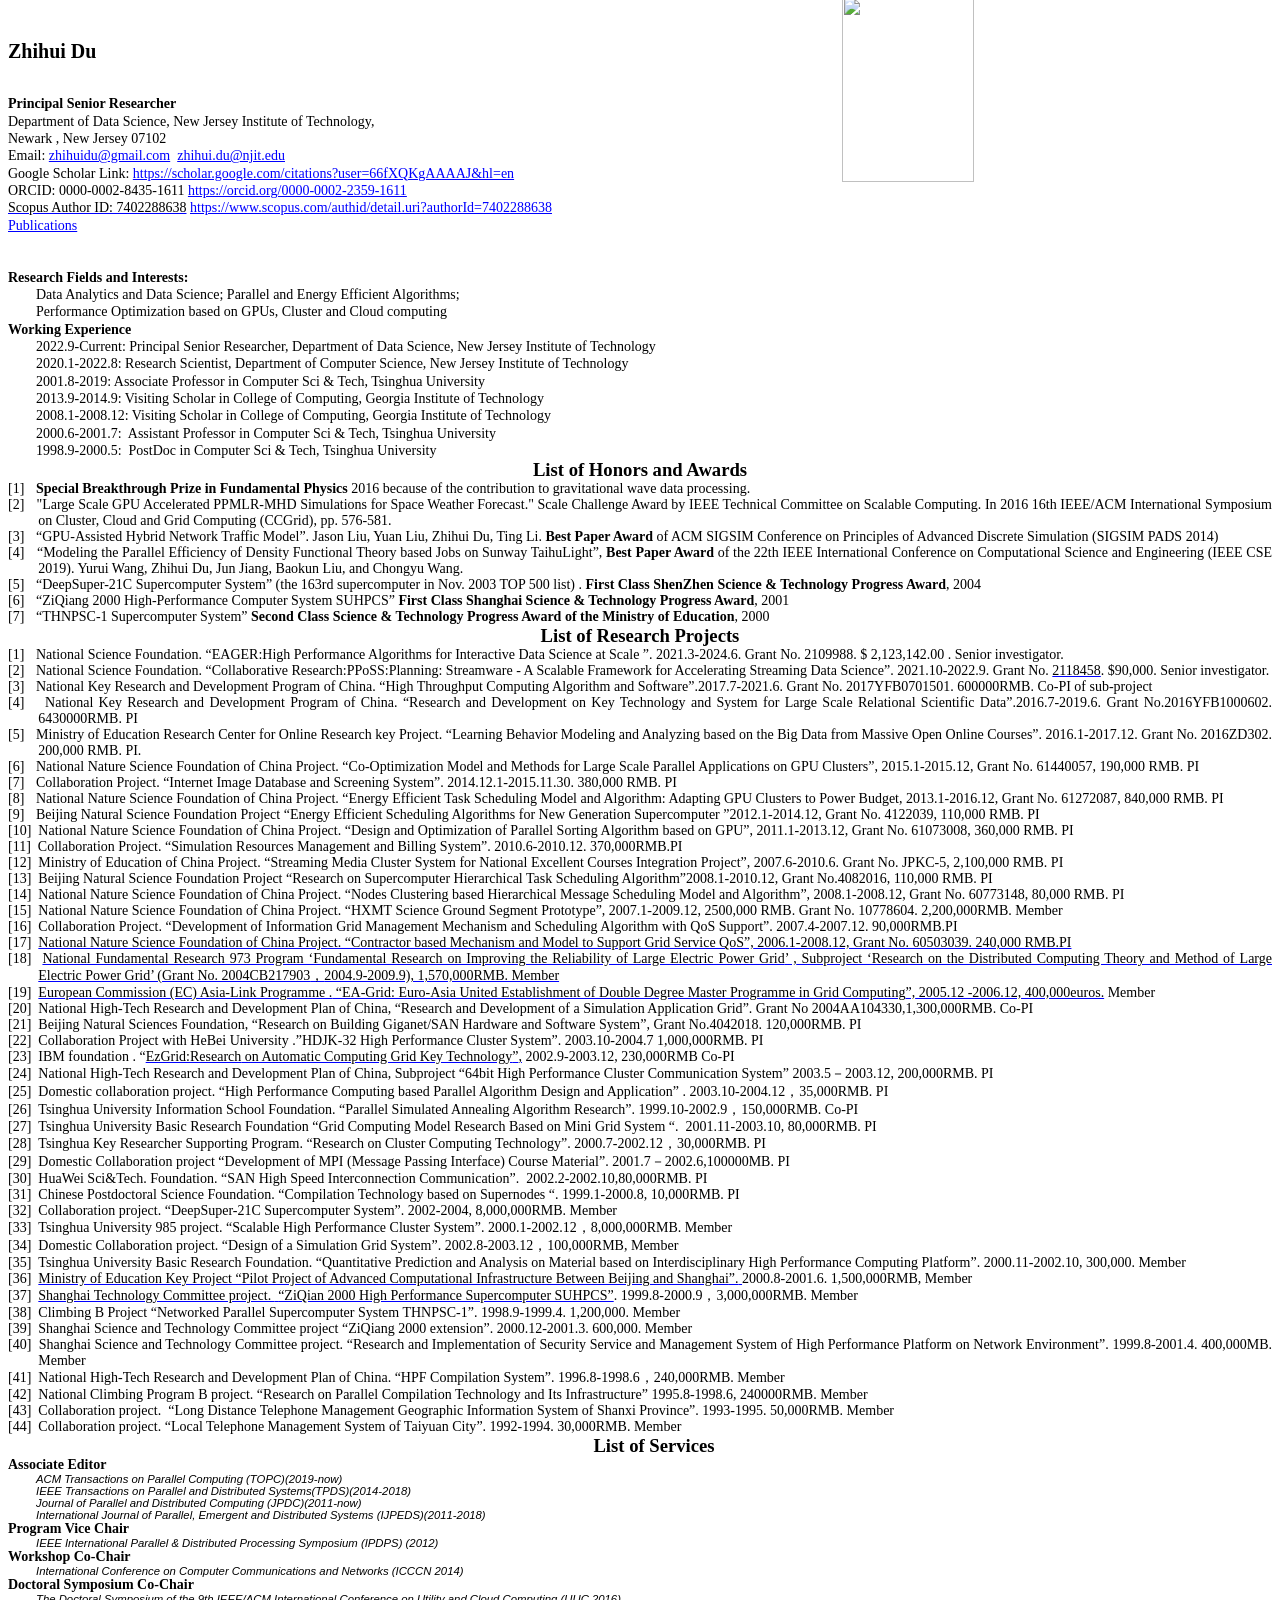
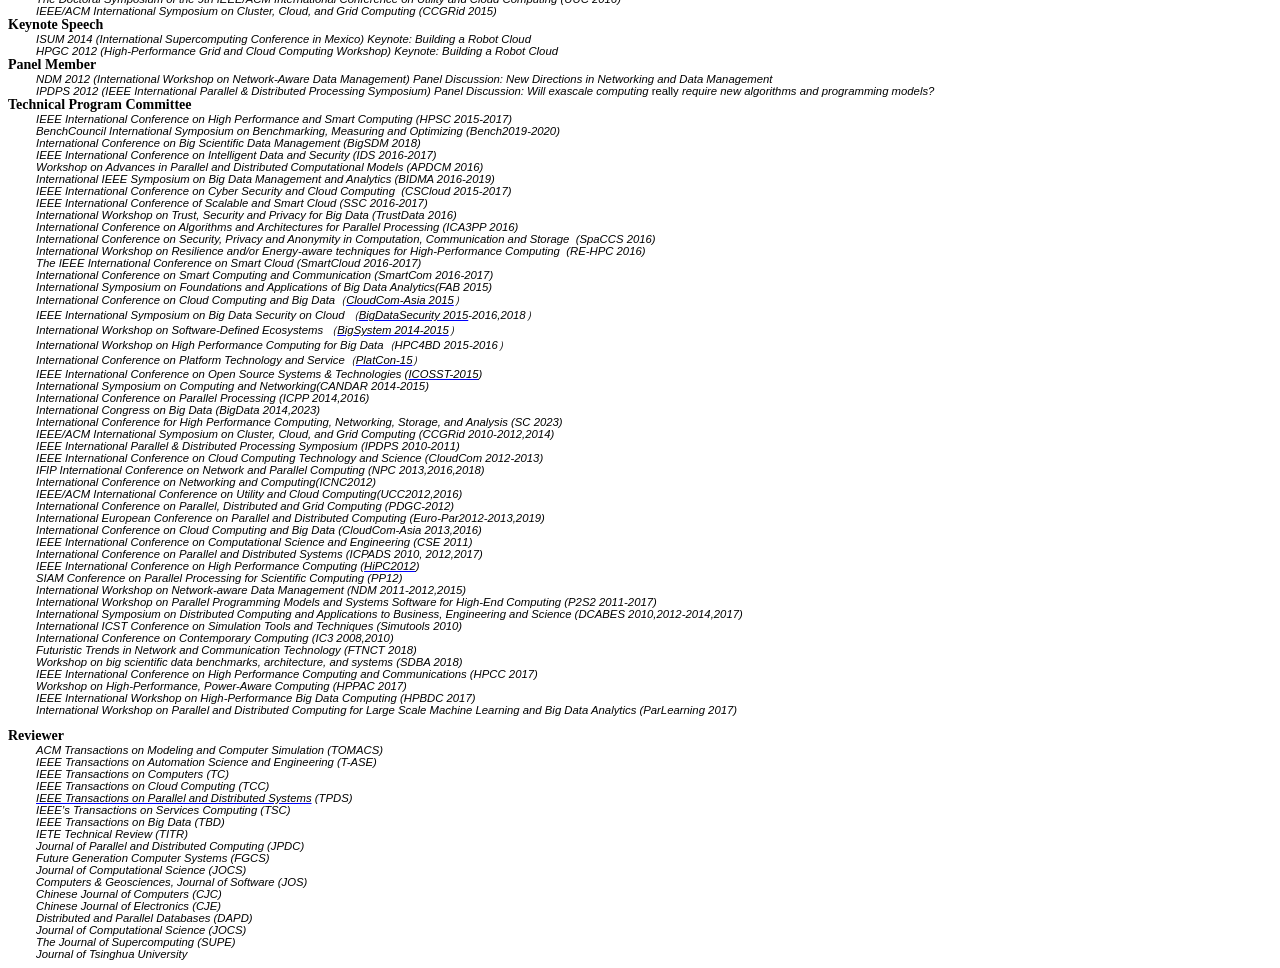
==== commit 4b2405f6: "update" ====
--- a/index.htm
+++ b/index.htm
@@ -38,18 +38,18 @@
  <o:DocumentProperties>
   <o:Author>Zhihui Du</o:Author>
   <o:LastAuthor>Du, Zhihui</o:LastAuthor>
-  <o:Revision>3</o:Revision>
-  <o:TotalTime>22</o:TotalTime>
+  <o:Revision>4</o:Revision>
+  <o:TotalTime>30</o:TotalTime>
   <o:LastPrinted>2022-02-05T06:56:00Z</o:LastPrinted>
   <o:Created>2023-12-13T15:14:00Z</o:Created>
-  <o:LastSaved>2023-12-13T15:17:00Z</o:LastSaved>
+  <o:LastSaved>2023-12-13T15:39:00Z</o:LastSaved>
   <o:Pages>1</o:Pages>
-  <o:Words>2069</o:Words>
-  <o:Characters>14712</o:Characters>
+  <o:Words>2098</o:Words>
+  <o:Characters>14961</o:Characters>
   <o:Company>Tsinghua University</o:Company>
-  <o:Lines>237</o:Lines>
-  <o:Paragraphs>195</o:Paragraphs>
-  <o:CharactersWithSpaces>16586</o:CharactersWithSpaces>
+  <o:Lines>241</o:Lines>
+  <o:Paragraphs>198</o:Paragraphs>
+  <o:CharactersWithSpaces>16861</o:CharactersWithSpaces>
   <o:Version>16.00</o:Version>
  </o:DocumentProperties>
  <o:CustomDocumentProperties>
@@ -3616,7 +3616,7 @@
 </v:shape><![endif]--><![if !vml]><span style='mso-ignore:vglayout;position:
 relative;z-index:251658240'><span style='left:0px;position:absolute;left:834px;
 top:-12px;width:198px;height:277px'><img width=132 height=185
-src="index_files/image003.jpg" v:shapes="Picture_x0020_2"></span></span><![endif]><span
+src="index_files/image002.jpg" v:shapes="Picture_x0020_2"></span></span><![endif]><span
 lang=EN-US style='mso-no-proof:yes'><b><o:p>&nbsp;</o:p></b></span></p>
 
 <br style='mso-ignore:vglayout' clear=ALL>
@@ -3653,6 +3653,13 @@
 <p class=MsoNormal style='line-height:13.0pt;mso-line-height-rule:exactly'><span
 lang=EN-US>ORCID: 0000-0002-8435-1611 <a
 href="https://orcid.org/0000-0002-2359-1611">https://orcid.org/0000-0002-2359-1611</a></span></p>
+
+<p class=MsoNormal style='line-height:13.0pt;mso-line-height-rule:exactly'><span
+lang=EN-US><a
+href="http://www.scopus.com/inward/authorDetails.url?authorID=7402288638&amp;partnerID=MN8TOARS"
+target="_blank"><span style='color:windowtext;text-decoration:none;text-underline:
+none'>Scopus Author ID: 7402288638</span></a> <a
+href="https://www.scopus.com/authid/detail.uri?authorId=7402288638">https://www.scopus.com/authid/detail.uri?authorId=7402288638</a></span></p>
 
 <p class=MsoNormal style='line-height:13.0pt;mso-line-height-rule:exactly'><span
 lang=EN-US><a href="Cover%20Letter-DU.pdf">Publications</a></span></p>
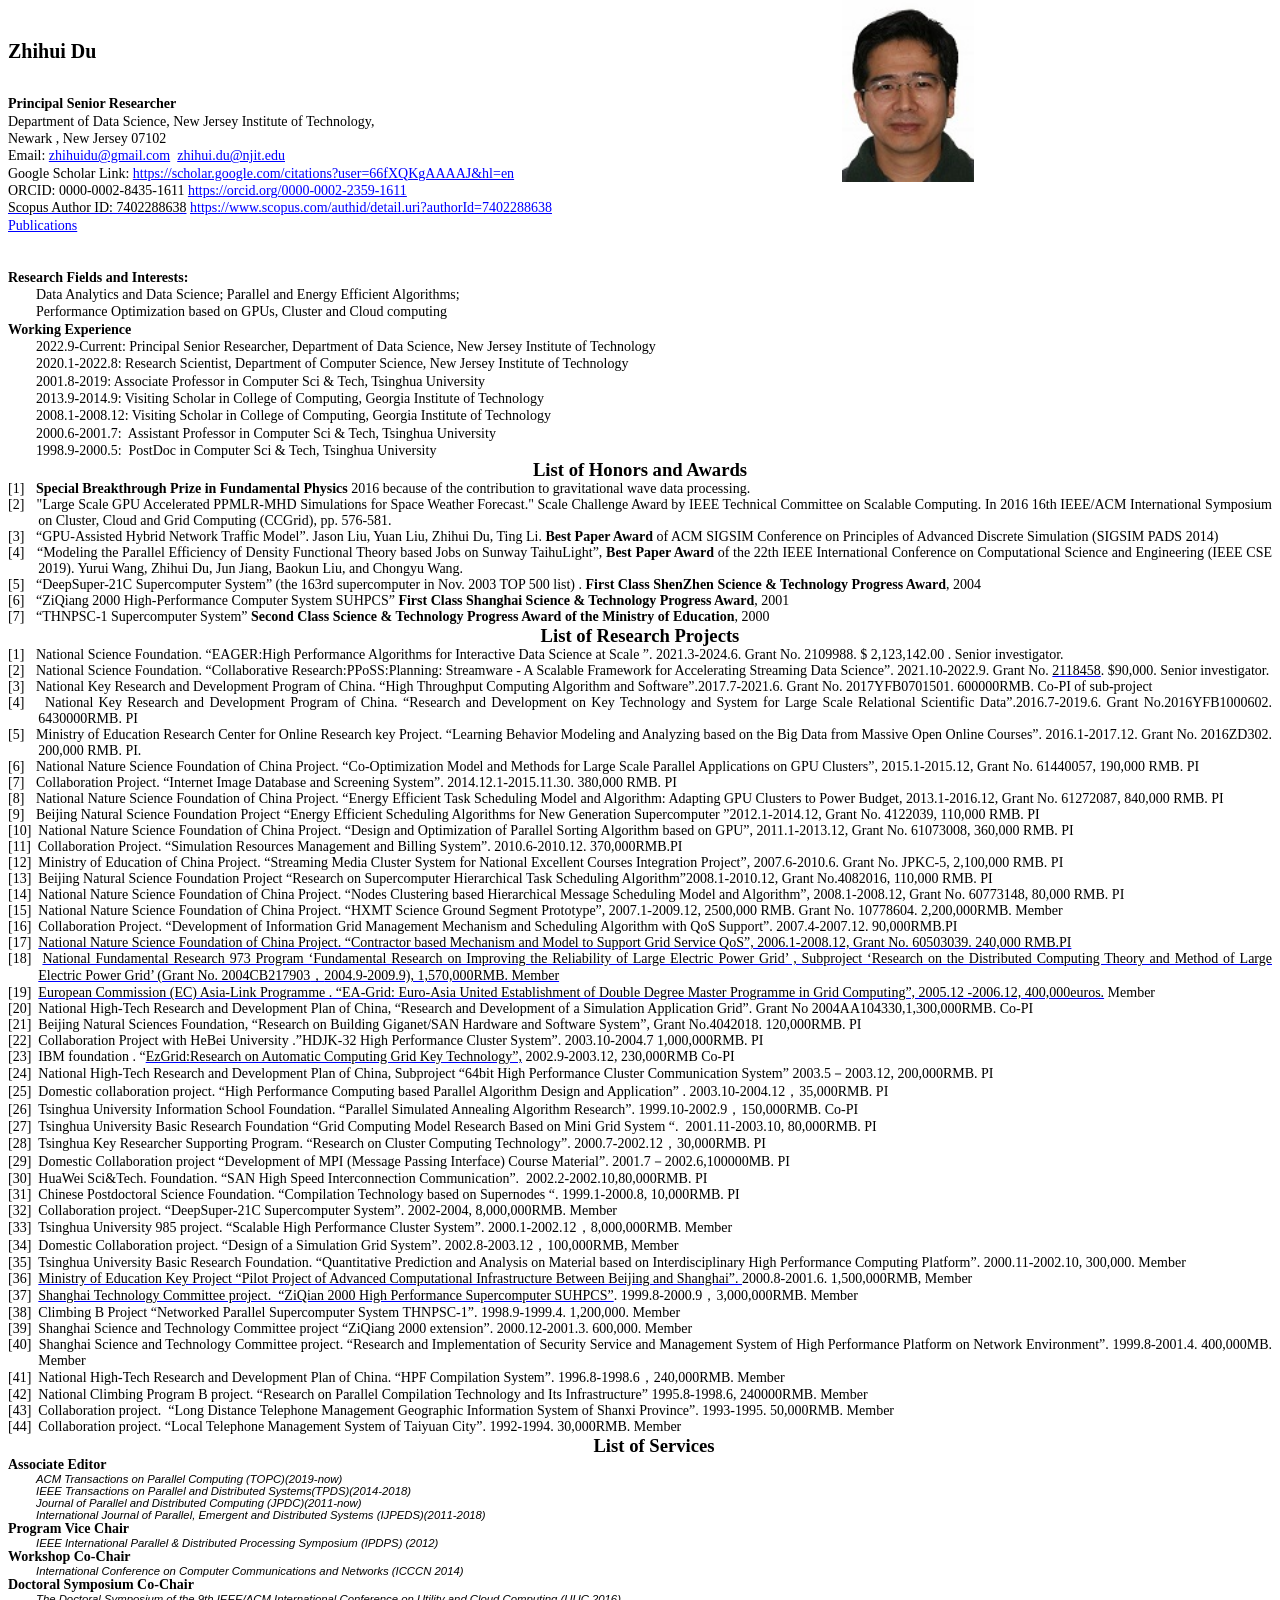
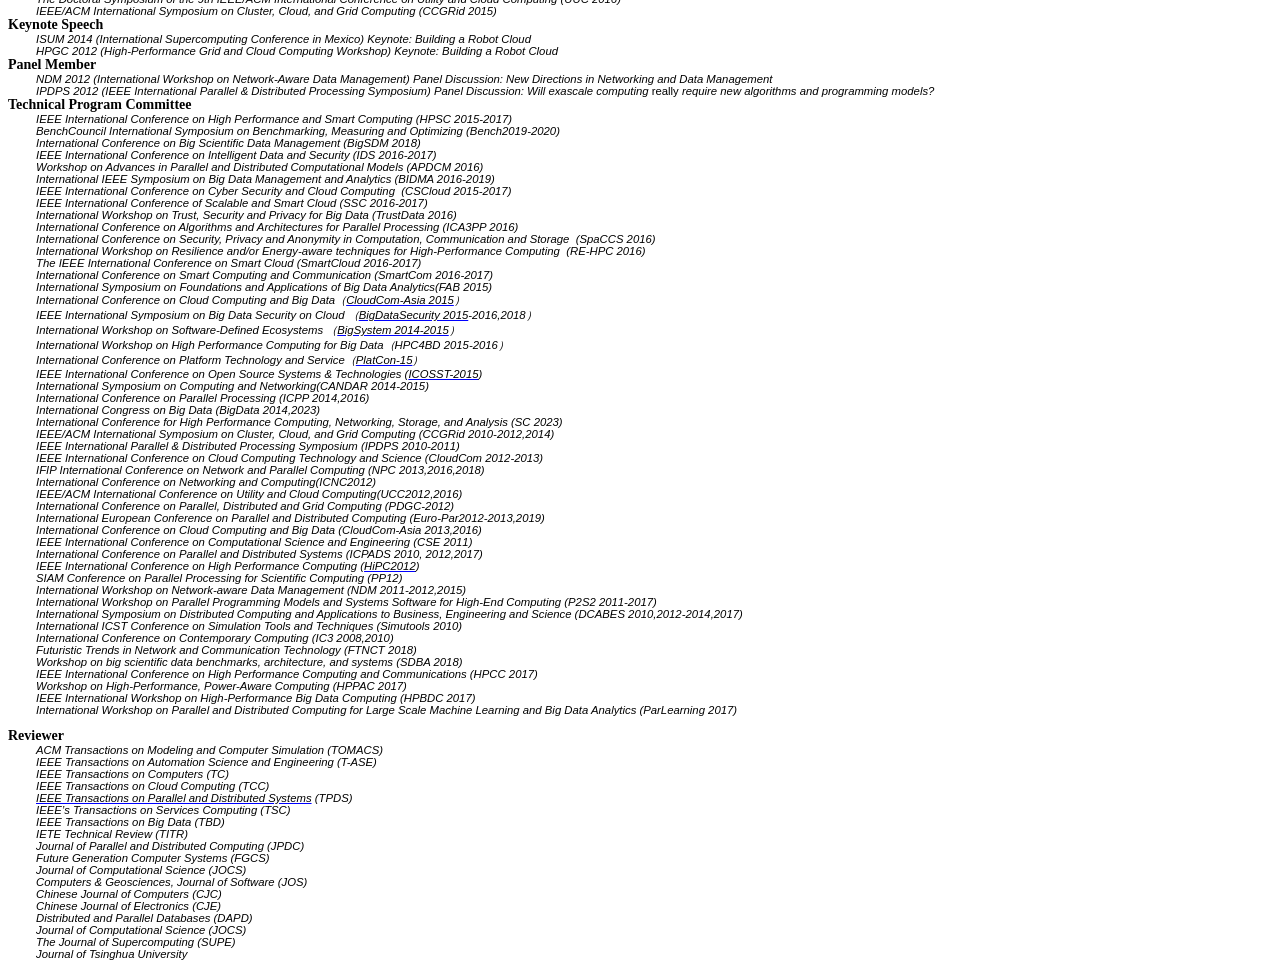
==== commit efd5fa65: "update" ====
--- a/index.htm
+++ b/index.htm
@@ -1,4741 +1,844 @@
-<html xmlns:v="urn:schemas-microsoft-com:vml"
-xmlns:o="urn:schemas-microsoft-com:office:office"
-xmlns:w="urn:schemas-microsoft-com:office:word"
-xmlns:dt="uuid:C2F41010-65B3-11d1-A29F-00AA00C14882"
-xmlns:m="http://schemas.microsoft.com/office/2004/12/omml"
-xmlns:st1="urn:schemas-microsoft-com:office:smarttags"
-xmlns="http://www.w3.org/TR/REC-html40">
+<html>
 
 <head>
 <meta http-equiv=Content-Type content="text/html; charset=utf-8">
-<meta name=ProgId content=Word.Document>
-<meta name=Generator content="Microsoft Word 15">
-<meta name=Originator content="Microsoft Word 15">
-<link rel=File-List href="index_files/filelist.xml">
-<link rel=Edit-Time-Data href="index_files/editdata.mso">
-<!--[if !mso]>
-<style>
-v\:* {behavior:url(#default#VML);}
-o\:* {behavior:url(#default#VML);}
-w\:* {behavior:url(#default#VML);}
-.shape {behavior:url(#default#VML);}
-</style>
-<![endif]-->
+<meta name=Generator content="Microsoft Word 15 (filtered)">
 <title>Zhihui Du</title>
-<o:SmartTagType namespaceuri="urn:schemas-microsoft-com:office:smarttags"
- name="chmetcnv"/>
-<o:SmartTagType namespaceuri="urn:schemas-microsoft-com:office:smarttags"
- name="City"/>
-<o:SmartTagType namespaceuri="urn:schemas-microsoft-com:office:smarttags"
- name="country-region"/>
-<o:SmartTagType namespaceuri="urn:schemas-microsoft-com:office:smarttags"
- name="place"/>
-<o:SmartTagType namespaceuri="urn:schemas-microsoft-com:office:smarttags"
- name="PlaceType"/>
-<o:SmartTagType namespaceuri="urn:schemas-microsoft-com:office:smarttags"
- name="PlaceName"/>
-<!--[if gte mso 9]><xml>
- <o:DocumentProperties>
-  <o:Author>Zhihui Du</o:Author>
-  <o:LastAuthor>Du, Zhihui</o:LastAuthor>
-  <o:Revision>4</o:Revision>
-  <o:TotalTime>30</o:TotalTime>
-  <o:LastPrinted>2022-02-05T06:56:00Z</o:LastPrinted>
-  <o:Created>2023-12-13T15:14:00Z</o:Created>
-  <o:LastSaved>2023-12-13T15:39:00Z</o:LastSaved>
-  <o:Pages>1</o:Pages>
-  <o:Words>2098</o:Words>
-  <o:Characters>14961</o:Characters>
-  <o:Company>Tsinghua University</o:Company>
-  <o:Lines>241</o:Lines>
-  <o:Paragraphs>198</o:Paragraphs>
-  <o:CharactersWithSpaces>16861</o:CharactersWithSpaces>
-  <o:Version>16.00</o:Version>
- </o:DocumentProperties>
- <o:CustomDocumentProperties>
-  <o:GrammarlyDocumentId dt:dt="string">9d2f858778ec906de100ed9ceaf3703920b970f934b3fdc7c5e11427497ff9c4</o:GrammarlyDocumentId>
- </o:CustomDocumentProperties>
-</xml><![endif]-->
-<link rel=themeData href="index_files/themedata.thmx">
-<link rel=colorSchemeMapping href="index_files/colorschememapping.xml">
-<!--[if gte mso 9]><xml>
- <w:WordDocument>
-  <w:ActiveWritingStyle Lang="EN-US" VendorID="64" DLLVersion="5" NLCheck="1">1</w:ActiveWritingStyle>
-  <w:ActiveWritingStyle Lang="ZH-CN" VendorID="64" DLLVersion="5" NLCheck="1">1</w:ActiveWritingStyle>
-  <w:ActiveWritingStyle Lang="EN-US" VendorID="64" DLLVersion="6" NLCheck="1">1</w:ActiveWritingStyle>
-  <w:ActiveWritingStyle Lang="EN-US" VendorID="64" DLLVersion="0" NLCheck="1">0</w:ActiveWritingStyle>
-  <w:ActiveWritingStyle Lang="FR" VendorID="64" DLLVersion="0" NLCheck="1">0</w:ActiveWritingStyle>
-  <w:ActiveWritingStyle Lang="EN-US" VendorID="64" DLLVersion="4096" NLCheck="1">0</w:ActiveWritingStyle>
-  <w:ActiveWritingStyle Lang="FR" VendorID="64" DLLVersion="4096" NLCheck="1">0</w:ActiveWritingStyle>
-  <w:SpellingState>Clean</w:SpellingState>
-  <w:GrammarState>Clean</w:GrammarState>
-  <w:TrackMoves>false</w:TrackMoves>
-  <w:TrackFormatting/>
-  <w:PunctuationKerning/>
-  <w:ValidateAgainstSchemas/>
-  <w:SaveIfXMLInvalid>false</w:SaveIfXMLInvalid>
-  <w:IgnoreMixedContent>false</w:IgnoreMixedContent>
-  <w:AlwaysShowPlaceholderText>false</w:AlwaysShowPlaceholderText>
-  <w:DoNotPromoteQF/>
-  <w:LidThemeOther>EN-US</w:LidThemeOther>
-  <w:LidThemeAsian>ZH-CN</w:LidThemeAsian>
-  <w:LidThemeComplexScript>X-NONE</w:LidThemeComplexScript>
-  <w:Compatibility>
-   <w:BreakWrappedTables/>
-   <w:SnapToGridInCell/>
-   <w:WrapTextWithPunct/>
-   <w:UseAsianBreakRules/>
-   <w:DontGrowAutofit/>
-   <w:SplitPgBreakAndParaMark/>
-   <w:EnableOpenTypeKerning/>
-   <w:DontFlipMirrorIndents/>
-   <w:OverrideTableStyleHps/>
-   <w:UseFELayout/>
-  </w:Compatibility>
-  <w:DoNotOptimizeForBrowser/>
-  <m:mathPr>
-   <m:mathFont m:val="Cambria Math"/>
-   <m:brkBin m:val="before"/>
-   <m:brkBinSub m:val="&#45;-"/>
-   <m:smallFrac m:val="off"/>
-   <m:dispDef/>
-   <m:lMargin m:val="0"/>
-   <m:rMargin m:val="0"/>
-   <m:defJc m:val="centerGroup"/>
-   <m:wrapIndent m:val="1440"/>
-   <m:intLim m:val="subSup"/>
-   <m:naryLim m:val="undOvr"/>
-  </m:mathPr></w:WordDocument>
-</xml><![endif]--><!--[if gte mso 9]><xml>
- <w:LatentStyles DefLockedState="false" DefUnhideWhenUsed="false"
-  DefSemiHidden="false" DefQFormat="false" LatentStyleCount="376">
-  <w:LsdException Locked="false" QFormat="true" Name="Normal"/>
-  <w:LsdException Locked="false" QFormat="true" Name="heading 1"/>
-  <w:LsdException Locked="false" QFormat="true" Name="heading 2"/>
-  <w:LsdException Locked="false" QFormat="true" Name="heading 3"/>
-  <w:LsdException Locked="false" QFormat="true" Name="heading 4"/>
-  <w:LsdException Locked="false" QFormat="true" Name="heading 5"/>
-  <w:LsdException Locked="false" QFormat="true" Name="heading 6"/>
-  <w:LsdException Locked="false" SemiHidden="true" UnhideWhenUsed="true"
-   QFormat="true" Name="heading 7"/>
-  <w:LsdException Locked="false" SemiHidden="true" UnhideWhenUsed="true"
-   QFormat="true" Name="heading 8"/>
-  <w:LsdException Locked="false" SemiHidden="true" UnhideWhenUsed="true"
-   QFormat="true" Name="heading 9"/>
-  <w:LsdException Locked="false" SemiHidden="true" UnhideWhenUsed="true"
-   Name="index 1"/>
-  <w:LsdException Locked="false" SemiHidden="true" UnhideWhenUsed="true"
-   Name="index 2"/>
-  <w:LsdException Locked="false" SemiHidden="true" UnhideWhenUsed="true"
-   Name="index 3"/>
-  <w:LsdException Locked="false" SemiHidden="true" UnhideWhenUsed="true"
-   Name="index 4"/>
-  <w:LsdException Locked="false" SemiHidden="true" UnhideWhenUsed="true"
-   Name="index 5"/>
-  <w:LsdException Locked="false" SemiHidden="true" UnhideWhenUsed="true"
-   Name="index 6"/>
-  <w:LsdException Locked="false" SemiHidden="true" UnhideWhenUsed="true"
-   Name="index 7"/>
-  <w:LsdException Locked="false" SemiHidden="true" UnhideWhenUsed="true"
-   Name="index 8"/>
-  <w:LsdException Locked="false" SemiHidden="true" UnhideWhenUsed="true"
-   Name="index 9"/>
-  <w:LsdException Locked="false" SemiHidden="true" UnhideWhenUsed="true"
-   Name="toc 1"/>
-  <w:LsdException Locked="false" SemiHidden="true" UnhideWhenUsed="true"
-   Name="toc 2"/>
-  <w:LsdException Locked="false" SemiHidden="true" UnhideWhenUsed="true"
-   Name="toc 3"/>
-  <w:LsdException Locked="false" SemiHidden="true" UnhideWhenUsed="true"
-   Name="toc 4"/>
-  <w:LsdException Locked="false" SemiHidden="true" UnhideWhenUsed="true"
-   Name="toc 5"/>
-  <w:LsdException Locked="false" SemiHidden="true" UnhideWhenUsed="true"
-   Name="toc 6"/>
-  <w:LsdException Locked="false" SemiHidden="true" UnhideWhenUsed="true"
-   Name="toc 7"/>
-  <w:LsdException Locked="false" SemiHidden="true" UnhideWhenUsed="true"
-   Name="toc 8"/>
-  <w:LsdException Locked="false" SemiHidden="true" UnhideWhenUsed="true"
-   Name="toc 9"/>
-  <w:LsdException Locked="false" SemiHidden="true" UnhideWhenUsed="true"
-   Name="Normal Indent"/>
-  <w:LsdException Locked="false" SemiHidden="true" UnhideWhenUsed="true"
-   Name="footnote text"/>
-  <w:LsdException Locked="false" SemiHidden="true" UnhideWhenUsed="true"
-   Name="annotation text"/>
-  <w:LsdException Locked="false" SemiHidden="true" UnhideWhenUsed="true"
-   Name="header"/>
-  <w:LsdException Locked="false" SemiHidden="true" UnhideWhenUsed="true"
-   Name="footer"/>
-  <w:LsdException Locked="false" SemiHidden="true" UnhideWhenUsed="true"
-   Name="index heading"/>
-  <w:LsdException Locked="false" SemiHidden="true" UnhideWhenUsed="true"
-   QFormat="true" Name="caption"/>
-  <w:LsdException Locked="false" SemiHidden="true" UnhideWhenUsed="true"
-   Name="table of figures"/>
-  <w:LsdException Locked="false" SemiHidden="true" UnhideWhenUsed="true"
-   Name="envelope address"/>
-  <w:LsdException Locked="false" SemiHidden="true" UnhideWhenUsed="true"
-   Name="envelope return"/>
-  <w:LsdException Locked="false" SemiHidden="true" UnhideWhenUsed="true"
-   Name="footnote reference"/>
-  <w:LsdException Locked="false" SemiHidden="true" UnhideWhenUsed="true"
-   Name="annotation reference"/>
-  <w:LsdException Locked="false" SemiHidden="true" UnhideWhenUsed="true"
-   Name="line number"/>
-  <w:LsdException Locked="false" SemiHidden="true" UnhideWhenUsed="true"
-   Name="page number"/>
-  <w:LsdException Locked="false" SemiHidden="true" UnhideWhenUsed="true"
-   Name="endnote reference"/>
-  <w:LsdException Locked="false" SemiHidden="true" UnhideWhenUsed="true"
-   Name="endnote text"/>
-  <w:LsdException Locked="false" SemiHidden="true" UnhideWhenUsed="true"
-   Name="table of authorities"/>
-  <w:LsdException Locked="false" SemiHidden="true" UnhideWhenUsed="true"
-   Name="macro"/>
-  <w:LsdException Locked="false" SemiHidden="true" UnhideWhenUsed="true"
-   Name="toa heading"/>
-  <w:LsdException Locked="false" SemiHidden="true" UnhideWhenUsed="true"
-   Name="List"/>
-  <w:LsdException Locked="false" SemiHidden="true" UnhideWhenUsed="true"
-   Name="List Bullet"/>
-  <w:LsdException Locked="false" SemiHidden="true" UnhideWhenUsed="true"
-   Name="List 2"/>
-  <w:LsdException Locked="false" SemiHidden="true" UnhideWhenUsed="true"
-   Name="List 3"/>
-  <w:LsdException Locked="false" SemiHidden="true" UnhideWhenUsed="true"
-   Name="List Bullet 2"/>
-  <w:LsdException Locked="false" SemiHidden="true" UnhideWhenUsed="true"
-   Name="List Bullet 3"/>
-  <w:LsdException Locked="false" SemiHidden="true" UnhideWhenUsed="true"
-   Name="List Bullet 4"/>
-  <w:LsdException Locked="false" SemiHidden="true" UnhideWhenUsed="true"
-   Name="List Bullet 5"/>
-  <w:LsdException Locked="false" SemiHidden="true" UnhideWhenUsed="true"
-   Name="List Number 2"/>
-  <w:LsdException Locked="false" SemiHidden="true" UnhideWhenUsed="true"
-   Name="List Number 3"/>
-  <w:LsdException Locked="false" SemiHidden="true" UnhideWhenUsed="true"
-   Name="List Number 4"/>
-  <w:LsdException Locked="false" SemiHidden="true" UnhideWhenUsed="true"
-   Name="List Number 5"/>
-  <w:LsdException Locked="false" QFormat="true" Name="Title"/>
-  <w:LsdException Locked="false" SemiHidden="true" UnhideWhenUsed="true"
-   Name="Closing"/>
-  <w:LsdException Locked="false" SemiHidden="true" UnhideWhenUsed="true"
-   Name="Signature"/>
-  <w:LsdException Locked="false" Priority="1" SemiHidden="true"
-   UnhideWhenUsed="true" Name="Default Paragraph Font"/>
-  <w:LsdException Locked="false" SemiHidden="true" UnhideWhenUsed="true"
-   Name="Body Text"/>
-  <w:LsdException Locked="false" SemiHidden="true" UnhideWhenUsed="true"
-   Name="Body Text Indent"/>
-  <w:LsdException Locked="false" SemiHidden="true" UnhideWhenUsed="true"
-   Name="List Continue"/>
-  <w:LsdException Locked="false" SemiHidden="true" UnhideWhenUsed="true"
-   Name="List Continue 2"/>
-  <w:LsdException Locked="false" SemiHidden="true" UnhideWhenUsed="true"
-   Name="List Continue 3"/>
-  <w:LsdException Locked="false" SemiHidden="true" UnhideWhenUsed="true"
-   Name="List Continue 4"/>
-  <w:LsdException Locked="false" SemiHidden="true" UnhideWhenUsed="true"
-   Name="List Continue 5"/>
-  <w:LsdException Locked="false" SemiHidden="true" UnhideWhenUsed="true"
-   Name="Message Header"/>
-  <w:LsdException Locked="false" QFormat="true" Name="Subtitle"/>
-  <w:LsdException Locked="false" SemiHidden="true" UnhideWhenUsed="true"
-   Name="Body Text First Indent 2"/>
-  <w:LsdException Locked="false" SemiHidden="true" UnhideWhenUsed="true"
-   Name="Note Heading"/>
-  <w:LsdException Locked="false" SemiHidden="true" UnhideWhenUsed="true"
-   Name="Body Text 2"/>
-  <w:LsdException Locked="false" SemiHidden="true" UnhideWhenUsed="true"
-   Name="Body Text 3"/>
-  <w:LsdException Locked="false" SemiHidden="true" UnhideWhenUsed="true"
-   Name="Body Text Indent 2"/>
-  <w:LsdException Locked="false" SemiHidden="true" UnhideWhenUsed="true"
-   Name="Body Text Indent 3"/>
-  <w:LsdException Locked="false" SemiHidden="true" UnhideWhenUsed="true"
-   Name="Block Text"/>
-  <w:LsdException Locked="false" SemiHidden="true" UnhideWhenUsed="true"
-   Name="Hyperlink"/>
-  <w:LsdException Locked="false" SemiHidden="true" UnhideWhenUsed="true"
-   Name="FollowedHyperlink"/>
-  <w:LsdException Locked="false" Priority="22" QFormat="true" Name="Strong"/>
-  <w:LsdException Locked="false" Priority="20" QFormat="true" Name="Emphasis"/>
-  <w:LsdException Locked="false" SemiHidden="true" UnhideWhenUsed="true"
-   Name="Document Map"/>
-  <w:LsdException Locked="false" Priority="99" SemiHidden="true"
-   UnhideWhenUsed="true" Name="Plain Text"/>
-  <w:LsdException Locked="false" SemiHidden="true" UnhideWhenUsed="true"
-   Name="E-mail Signature"/>
-  <w:LsdException Locked="false" SemiHidden="true" UnhideWhenUsed="true"
-   Name="HTML Top of Form"/>
-  <w:LsdException Locked="false" SemiHidden="true" UnhideWhenUsed="true"
-   Name="HTML Bottom of Form"/>
-  <w:LsdException Locked="false" Priority="99" SemiHidden="true"
-   UnhideWhenUsed="true" Name="Normal (Web)"/>
-  <w:LsdException Locked="false" SemiHidden="true" UnhideWhenUsed="true"
-   Name="HTML Acronym"/>
-  <w:LsdException Locked="false" SemiHidden="true" UnhideWhenUsed="true"
-   Name="HTML Address"/>
-  <w:LsdException Locked="false" Priority="99" SemiHidden="true"
-   UnhideWhenUsed="true" Name="HTML Cite"/>
-  <w:LsdException Locked="false" SemiHidden="true" UnhideWhenUsed="true"
-   Name="HTML Code"/>
-  <w:LsdException Locked="false" SemiHidden="true" UnhideWhenUsed="true"
-   Name="HTML Definition"/>
-  <w:LsdException Locked="false" SemiHidden="true" UnhideWhenUsed="true"
-   Name="HTML Keyboard"/>
-  <w:LsdException Locked="false" Priority="99" SemiHidden="true"
-   UnhideWhenUsed="true" Name="HTML Preformatted"/>
-  <w:LsdException Locked="false" SemiHidden="true" UnhideWhenUsed="true"
-   Name="HTML Sample"/>
-  <w:LsdException Locked="false" SemiHidden="true" UnhideWhenUsed="true"
-   Name="HTML Typewriter"/>
-  <w:LsdException Locked="false" SemiHidden="true" UnhideWhenUsed="true"
-   Name="HTML Variable"/>
-  <w:LsdException Locked="false" SemiHidden="true" UnhideWhenUsed="true"
-   Name="Normal Table"/>
-  <w:LsdException Locked="false" SemiHidden="true" UnhideWhenUsed="true"
-   Name="annotation subject"/>
-  <w:LsdException Locked="false" Priority="99" SemiHidden="true"
-   UnhideWhenUsed="true" Name="No List"/>
-  <w:LsdException Locked="false" SemiHidden="true" UnhideWhenUsed="true"
-   Name="Outline List 1"/>
-  <w:LsdException Locked="false" SemiHidden="true" UnhideWhenUsed="true"
-   Name="Outline List 2"/>
-  <w:LsdException Locked="false" SemiHidden="true" UnhideWhenUsed="true"
-   Name="Outline List 3"/>
-  <w:LsdException Locked="false" SemiHidden="true" UnhideWhenUsed="true"
-   Name="Table Simple 1"/>
-  <w:LsdException Locked="false" SemiHidden="true" UnhideWhenUsed="true"
-   Name="Table Simple 2"/>
-  <w:LsdException Locked="false" SemiHidden="true" UnhideWhenUsed="true"
-   Name="Table Simple 3"/>
-  <w:LsdException Locked="false" SemiHidden="true" UnhideWhenUsed="true"
-   Name="Table Classic 1"/>
-  <w:LsdException Locked="false" SemiHidden="true" UnhideWhenUsed="true"
-   Name="Table Classic 2"/>
-  <w:LsdException Locked="false" SemiHidden="true" UnhideWhenUsed="true"
-   Name="Table Classic 3"/>
-  <w:LsdException Locked="false" SemiHidden="true" UnhideWhenUsed="true"
-   Name="Table Classic 4"/>
-  <w:LsdException Locked="false" SemiHidden="true" UnhideWhenUsed="true"
-   Name="Table Colorful 1"/>
-  <w:LsdException Locked="false" SemiHidden="true" UnhideWhenUsed="true"
-   Name="Table Colorful 2"/>
-  <w:LsdException Locked="false" SemiHidden="true" UnhideWhenUsed="true"
-   Name="Table Colorful 3"/>
-  <w:LsdException Locked="false" SemiHidden="true" UnhideWhenUsed="true"
-   Name="Table Columns 1"/>
-  <w:LsdException Locked="false" SemiHidden="true" UnhideWhenUsed="true"
-   Name="Table Columns 2"/>
-  <w:LsdException Locked="false" SemiHidden="true" UnhideWhenUsed="true"
-   Name="Table Columns 3"/>
-  <w:LsdException Locked="false" SemiHidden="true" UnhideWhenUsed="true"
-   Name="Table Columns 4"/>
-  <w:LsdException Locked="false" SemiHidden="true" UnhideWhenUsed="true"
-   Name="Table Columns 5"/>
-  <w:LsdException Locked="false" SemiHidden="true" UnhideWhenUsed="true"
-   Name="Table Grid 1"/>
-  <w:LsdException Locked="false" SemiHidden="true" UnhideWhenUsed="true"
-   Name="Table Grid 2"/>
-  <w:LsdException Locked="false" SemiHidden="true" UnhideWhenUsed="true"
-   Name="Table Grid 3"/>
-  <w:LsdException Locked="false" SemiHidden="true" UnhideWhenUsed="true"
-   Name="Table Grid 4"/>
-  <w:LsdException Locked="false" SemiHidden="true" UnhideWhenUsed="true"
-   Name="Table Grid 5"/>
-  <w:LsdException Locked="false" SemiHidden="true" UnhideWhenUsed="true"
-   Name="Table Grid 6"/>
-  <w:LsdException Locked="false" SemiHidden="true" UnhideWhenUsed="true"
-   Name="Table Grid 7"/>
-  <w:LsdException Locked="false" SemiHidden="true" UnhideWhenUsed="true"
-   Name="Table Grid 8"/>
-  <w:LsdException Locked="false" SemiHidden="true" UnhideWhenUsed="true"
-   Name="Table List 1"/>
-  <w:LsdException Locked="false" SemiHidden="true" UnhideWhenUsed="true"
-   Name="Table List 2"/>
-  <w:LsdException Locked="false" SemiHidden="true" UnhideWhenUsed="true"
-   Name="Table List 3"/>
-  <w:LsdException Locked="false" SemiHidden="true" UnhideWhenUsed="true"
-   Name="Table List 4"/>
-  <w:LsdException Locked="false" SemiHidden="true" UnhideWhenUsed="true"
-   Name="Table List 5"/>
-  <w:LsdException Locked="false" SemiHidden="true" UnhideWhenUsed="true"
-   Name="Table List 6"/>
-  <w:LsdException Locked="false" SemiHidden="true" UnhideWhenUsed="true"
-   Name="Table List 7"/>
-  <w:LsdException Locked="false" SemiHidden="true" UnhideWhenUsed="true"
-   Name="Table List 8"/>
-  <w:LsdException Locked="false" SemiHidden="true" UnhideWhenUsed="true"
-   Name="Table 3D effects 1"/>
-  <w:LsdException Locked="false" SemiHidden="true" UnhideWhenUsed="true"
-   Name="Table 3D effects 2"/>
-  <w:LsdException Locked="false" SemiHidden="true" UnhideWhenUsed="true"
-   Name="Table 3D effects 3"/>
-  <w:LsdException Locked="false" SemiHidden="true" UnhideWhenUsed="true"
-   Name="Table Contemporary"/>
-  <w:LsdException Locked="false" SemiHidden="true" UnhideWhenUsed="true"
-   Name="Table Elegant"/>
-  <w:LsdException Locked="false" SemiHidden="true" UnhideWhenUsed="true"
-   Name="Table Professional"/>
-  <w:LsdException Locked="false" SemiHidden="true" UnhideWhenUsed="true"
-   Name="Table Subtle 1"/>
-  <w:LsdException Locked="false" SemiHidden="true" UnhideWhenUsed="true"
-   Name="Table Subtle 2"/>
-  <w:LsdException Locked="false" SemiHidden="true" UnhideWhenUsed="true"
-   Name="Table Web 1"/>
-  <w:LsdException Locked="false" SemiHidden="true" UnhideWhenUsed="true"
-   Name="Table Web 2"/>
-  <w:LsdException Locked="false" SemiHidden="true" UnhideWhenUsed="true"
-   Name="Table Web 3"/>
-  <w:LsdException Locked="false" SemiHidden="true" UnhideWhenUsed="true"
-   Name="Balloon Text"/>
-  <w:LsdException Locked="false" SemiHidden="true" UnhideWhenUsed="true"
-   Name="Table Theme"/>
-  <w:LsdException Locked="false" Priority="99" SemiHidden="true"
-   Name="Placeholder Text"/>
-  <w:LsdException Locked="false" Priority="1" QFormat="true" Name="No Spacing"/>
-  <w:LsdException Locked="false" Priority="60" Name="Light Shading"/>
-  <w:LsdException Locked="false" Priority="61" Name="Light List"/>
-  <w:LsdException Locked="false" Priority="62" Name="Light Grid"/>
-  <w:LsdException Locked="false" Priority="63" Name="Medium Shading 1"/>
-  <w:LsdException Locked="false" Priority="64" Name="Medium Shading 2"/>
-  <w:LsdException Locked="false" Priority="65" Name="Medium List 1"/>
-  <w:LsdException Locked="false" Priority="66" Name="Medium List 2"/>
-  <w:LsdException Locked="false" Priority="67" Name="Medium Grid 1"/>
-  <w:LsdException Locked="false" Priority="68" Name="Medium Grid 2"/>
-  <w:LsdException Locked="false" Priority="69" Name="Medium Grid 3"/>
-  <w:LsdException Locked="false" Priority="70" Name="Dark List"/>
-  <w:LsdException Locked="false" Priority="71" Name="Colorful Shading"/>
-  <w:LsdException Locked="false" Priority="72" Name="Colorful List"/>
-  <w:LsdException Locked="false" Priority="73" Name="Colorful Grid"/>
-  <w:LsdException Locked="false" Priority="60" Name="Light Shading Accent 1"/>
-  <w:LsdException Locked="false" Priority="61" Name="Light List Accent 1"/>
-  <w:LsdException Locked="false" Priority="62" Name="Light Grid Accent 1"/>
-  <w:LsdException Locked="false" Priority="63" Name="Medium Shading 1 Accent 1"/>
-  <w:LsdException Locked="false" Priority="64" Name="Medium Shading 2 Accent 1"/>
-  <w:LsdException Locked="false" Priority="65" Name="Medium List 1 Accent 1"/>
-  <w:LsdException Locked="false" Priority="99" SemiHidden="true" Name="Revision"/>
-  <w:LsdException Locked="false" Priority="34" QFormat="true"
-   Name="List Paragraph"/>
-  <w:LsdException Locked="false" Priority="29" QFormat="true" Name="Quote"/>
-  <w:LsdException Locked="false" Priority="30" QFormat="true"
-   Name="Intense Quote"/>
-  <w:LsdException Locked="false" Priority="66" Name="Medium List 2 Accent 1"/>
-  <w:LsdException Locked="false" Priority="67" Name="Medium Grid 1 Accent 1"/>
-  <w:LsdException Locked="false" Priority="68" Name="Medium Grid 2 Accent 1"/>
-  <w:LsdException Locked="false" Priority="69" Name="Medium Grid 3 Accent 1"/>
-  <w:LsdException Locked="false" Priority="70" Name="Dark List Accent 1"/>
-  <w:LsdException Locked="false" Priority="71" Name="Colorful Shading Accent 1"/>
-  <w:LsdException Locked="false" Priority="72" Name="Colorful List Accent 1"/>
-  <w:LsdException Locked="false" Priority="73" Name="Colorful Grid Accent 1"/>
-  <w:LsdException Locked="false" Priority="60" Name="Light Shading Accent 2"/>
-  <w:LsdException Locked="false" Priority="61" Name="Light List Accent 2"/>
-  <w:LsdException Locked="false" Priority="62" Name="Light Grid Accent 2"/>
-  <w:LsdException Locked="false" Priority="63" Name="Medium Shading 1 Accent 2"/>
-  <w:LsdException Locked="false" Priority="64" Name="Medium Shading 2 Accent 2"/>
-  <w:LsdException Locked="false" Priority="65" Name="Medium List 1 Accent 2"/>
-  <w:LsdException Locked="false" Priority="66" Name="Medium List 2 Accent 2"/>
-  <w:LsdException Locked="false" Priority="67" Name="Medium Grid 1 Accent 2"/>
-  <w:LsdException Locked="false" Priority="68" Name="Medium Grid 2 Accent 2"/>
-  <w:LsdException Locked="false" Priority="69" Name="Medium Grid 3 Accent 2"/>
-  <w:LsdException Locked="false" Priority="70" Name="Dark List Accent 2"/>
-  <w:LsdException Locked="false" Priority="71" Name="Colorful Shading Accent 2"/>
-  <w:LsdException Locked="false" Priority="72" Name="Colorful List Accent 2"/>
-  <w:LsdException Locked="false" Priority="73" Name="Colorful Grid Accent 2"/>
-  <w:LsdException Locked="false" Priority="60" Name="Light Shading Accent 3"/>
-  <w:LsdException Locked="false" Priority="61" Name="Light List Accent 3"/>
-  <w:LsdException Locked="false" Priority="62" Name="Light Grid Accent 3"/>
-  <w:LsdException Locked="false" Priority="63" Name="Medium Shading 1 Accent 3"/>
-  <w:LsdException Locked="false" Priority="64" Name="Medium Shading 2 Accent 3"/>
-  <w:LsdException Locked="false" Priority="65" Name="Medium List 1 Accent 3"/>
-  <w:LsdException Locked="false" Priority="66" Name="Medium List 2 Accent 3"/>
-  <w:LsdException Locked="false" Priority="67" Name="Medium Grid 1 Accent 3"/>
-  <w:LsdException Locked="false" Priority="68" Name="Medium Grid 2 Accent 3"/>
-  <w:LsdException Locked="false" Priority="69" Name="Medium Grid 3 Accent 3"/>
-  <w:LsdException Locked="false" Priority="70" Name="Dark List Accent 3"/>
-  <w:LsdException Locked="false" Priority="71" Name="Colorful Shading Accent 3"/>
-  <w:LsdException Locked="false" Priority="72" Name="Colorful List Accent 3"/>
-  <w:LsdException Locked="false" Priority="73" Name="Colorful Grid Accent 3"/>
-  <w:LsdException Locked="false" Priority="60" Name="Light Shading Accent 4"/>
-  <w:LsdException Locked="false" Priority="61" Name="Light List Accent 4"/>
-  <w:LsdException Locked="false" Priority="62" Name="Light Grid Accent 4"/>
-  <w:LsdException Locked="false" Priority="63" Name="Medium Shading 1 Accent 4"/>
-  <w:LsdException Locked="false" Priority="64" Name="Medium Shading 2 Accent 4"/>
-  <w:LsdException Locked="false" Priority="65" Name="Medium List 1 Accent 4"/>
-  <w:LsdException Locked="false" Priority="66" Name="Medium List 2 Accent 4"/>
-  <w:LsdException Locked="false" Priority="67" Name="Medium Grid 1 Accent 4"/>
-  <w:LsdException Locked="false" Priority="68" Name="Medium Grid 2 Accent 4"/>
-  <w:LsdException Locked="false" Priority="69" Name="Medium Grid 3 Accent 4"/>
-  <w:LsdException Locked="false" Priority="70" Name="Dark List Accent 4"/>
-  <w:LsdException Locked="false" Priority="71" Name="Colorful Shading Accent 4"/>
-  <w:LsdException Locked="false" Priority="72" Name="Colorful List Accent 4"/>
-  <w:LsdException Locked="false" Priority="73" Name="Colorful Grid Accent 4"/>
-  <w:LsdException Locked="false" Priority="60" Name="Light Shading Accent 5"/>
-  <w:LsdException Locked="false" Priority="61" Name="Light List Accent 5"/>
-  <w:LsdException Locked="false" Priority="62" Name="Light Grid Accent 5"/>
-  <w:LsdException Locked="false" Priority="63" Name="Medium Shading 1 Accent 5"/>
-  <w:LsdException Locked="false" Priority="64" Name="Medium Shading 2 Accent 5"/>
-  <w:LsdException Locked="false" Priority="65" Name="Medium List 1 Accent 5"/>
-  <w:LsdException Locked="false" Priority="66" Name="Medium List 2 Accent 5"/>
-  <w:LsdException Locked="false" Priority="67" Name="Medium Grid 1 Accent 5"/>
-  <w:LsdException Locked="false" Priority="68" Name="Medium Grid 2 Accent 5"/>
-  <w:LsdException Locked="false" Priority="69" Name="Medium Grid 3 Accent 5"/>
-  <w:LsdException Locked="false" Priority="70" Name="Dark List Accent 5"/>
-  <w:LsdException Locked="false" Priority="71" Name="Colorful Shading Accent 5"/>
-  <w:LsdException Locked="false" Priority="72" Name="Colorful List Accent 5"/>
-  <w:LsdException Locked="false" Priority="73" Name="Colorful Grid Accent 5"/>
-  <w:LsdException Locked="false" Priority="60" Name="Light Shading Accent 6"/>
-  <w:LsdException Locked="false" Priority="61" Name="Light List Accent 6"/>
-  <w:LsdException Locked="false" Priority="62" Name="Light Grid Accent 6"/>
-  <w:LsdException Locked="false" Priority="63" Name="Medium Shading 1 Accent 6"/>
-  <w:LsdException Locked="false" Priority="64" Name="Medium Shading 2 Accent 6"/>
-  <w:LsdException Locked="false" Priority="65" Name="Medium List 1 Accent 6"/>
-  <w:LsdException Locked="false" Priority="66" Name="Medium List 2 Accent 6"/>
-  <w:LsdException Locked="false" Priority="67" Name="Medium Grid 1 Accent 6"/>
-  <w:LsdException Locked="false" Priority="68" Name="Medium Grid 2 Accent 6"/>
-  <w:LsdException Locked="false" Priority="69" Name="Medium Grid 3 Accent 6"/>
-  <w:LsdException Locked="false" Priority="70" Name="Dark List Accent 6"/>
-  <w:LsdException Locked="false" Priority="71" Name="Colorful Shading Accent 6"/>
-  <w:LsdException Locked="false" Priority="72" Name="Colorful List Accent 6"/>
-  <w:LsdException Locked="false" Priority="73" Name="Colorful Grid Accent 6"/>
-  <w:LsdException Locked="false" Priority="19" QFormat="true"
-   Name="Subtle Emphasis"/>
-  <w:LsdException Locked="false" Priority="21" QFormat="true"
-   Name="Intense Emphasis"/>
-  <w:LsdException Locked="false" Priority="31" QFormat="true"
-   Name="Subtle Reference"/>
-  <w:LsdException Locked="false" Priority="32" QFormat="true"
-   Name="Intense Reference"/>
-  <w:LsdException Locked="false" Priority="33" QFormat="true" Name="Book Title"/>
-  <w:LsdException Locked="false" Priority="37" SemiHidden="true"
-   UnhideWhenUsed="true" Name="Bibliography"/>
-  <w:LsdException Locked="false" Priority="39" SemiHidden="true"
-   UnhideWhenUsed="true" QFormat="true" Name="TOC Heading"/>
-  <w:LsdException Locked="false" Priority="41" Name="Plain Table 1"/>
-  <w:LsdException Locked="false" Priority="42" Name="Plain Table 2"/>
-  <w:LsdException Locked="false" Priority="43" Name="Plain Table 3"/>
-  <w:LsdException Locked="false" Priority="44" Name="Plain Table 4"/>
-  <w:LsdException Locked="false" Priority="45" Name="Plain Table 5"/>
-  <w:LsdException Locked="false" Priority="40" Name="Grid Table Light"/>
-  <w:LsdException Locked="false" Priority="46" Name="Grid Table 1 Light"/>
-  <w:LsdException Locked="false" Priority="47" Name="Grid Table 2"/>
-  <w:LsdException Locked="false" Priority="48" Name="Grid Table 3"/>
-  <w:LsdException Locked="false" Priority="49" Name="Grid Table 4"/>
-  <w:LsdException Locked="false" Priority="50" Name="Grid Table 5 Dark"/>
-  <w:LsdException Locked="false" Priority="51" Name="Grid Table 6 Colorful"/>
-  <w:LsdException Locked="false" Priority="52" Name="Grid Table 7 Colorful"/>
-  <w:LsdException Locked="false" Priority="46"
-   Name="Grid Table 1 Light Accent 1"/>
-  <w:LsdException Locked="false" Priority="47" Name="Grid Table 2 Accent 1"/>
-  <w:LsdException Locked="false" Priority="48" Name="Grid Table 3 Accent 1"/>
-  <w:LsdException Locked="false" Priority="49" Name="Grid Table 4 Accent 1"/>
-  <w:LsdException Locked="false" Priority="50" Name="Grid Table 5 Dark Accent 1"/>
-  <w:LsdException Locked="false" Priority="51"
-   Name="Grid Table 6 Colorful Accent 1"/>
-  <w:LsdException Locked="false" Priority="52"
-   Name="Grid Table 7 Colorful Accent 1"/>
-  <w:LsdException Locked="false" Priority="46"
-   Name="Grid Table 1 Light Accent 2"/>
-  <w:LsdException Locked="false" Priority="47" Name="Grid Table 2 Accent 2"/>
-  <w:LsdException Locked="false" Priority="48" Name="Grid Table 3 Accent 2"/>
-  <w:LsdException Locked="false" Priority="49" Name="Grid Table 4 Accent 2"/>
-  <w:LsdException Locked="false" Priority="50" Name="Grid Table 5 Dark Accent 2"/>
-  <w:LsdException Locked="false" Priority="51"
-   Name="Grid Table 6 Colorful Accent 2"/>
-  <w:LsdException Locked="false" Priority="52"
-   Name="Grid Table 7 Colorful Accent 2"/>
-  <w:LsdException Locked="false" Priority="46"
-   Name="Grid Table 1 Light Accent 3"/>
-  <w:LsdException Locked="false" Priority="47" Name="Grid Table 2 Accent 3"/>
-  <w:LsdException Locked="false" Priority="48" Name="Grid Table 3 Accent 3"/>
-  <w:LsdException Locked="false" Priority="49" Name="Grid Table 4 Accent 3"/>
-  <w:LsdException Locked="false" Priority="50" Name="Grid Table 5 Dark Accent 3"/>
-  <w:LsdException Locked="false" Priority="51"
-   Name="Grid Table 6 Colorful Accent 3"/>
-  <w:LsdException Locked="false" Priority="52"
-   Name="Grid Table 7 Colorful Accent 3"/>
-  <w:LsdException Locked="false" Priority="46"
-   Name="Grid Table 1 Light Accent 4"/>
-  <w:LsdException Locked="false" Priority="47" Name="Grid Table 2 Accent 4"/>
-  <w:LsdException Locked="false" Priority="48" Name="Grid Table 3 Accent 4"/>
-  <w:LsdException Locked="false" Priority="49" Name="Grid Table 4 Accent 4"/>
-  <w:LsdException Locked="false" Priority="50" Name="Grid Table 5 Dark Accent 4"/>
-  <w:LsdException Locked="false" Priority="51"
-   Name="Grid Table 6 Colorful Accent 4"/>
-  <w:LsdException Locked="false" Priority="52"
-   Name="Grid Table 7 Colorful Accent 4"/>
-  <w:LsdException Locked="false" Priority="46"
-   Name="Grid Table 1 Light Accent 5"/>
-  <w:LsdException Locked="false" Priority="47" Name="Grid Table 2 Accent 5"/>
-  <w:LsdException Locked="false" Priority="48" Name="Grid Table 3 Accent 5"/>
-  <w:LsdException Locked="false" Priority="49" Name="Grid Table 4 Accent 5"/>
-  <w:LsdException Locked="false" Priority="50" Name="Grid Table 5 Dark Accent 5"/>
-  <w:LsdException Locked="false" Priority="51"
-   Name="Grid Table 6 Colorful Accent 5"/>
-  <w:LsdException Locked="false" Priority="52"
-   Name="Grid Table 7 Colorful Accent 5"/>
-  <w:LsdException Locked="false" Priority="46"
-   Name="Grid Table 1 Light Accent 6"/>
-  <w:LsdException Locked="false" Priority="47" Name="Grid Table 2 Accent 6"/>
-  <w:LsdException Locked="false" Priority="48" Name="Grid Table 3 Accent 6"/>
-  <w:LsdException Locked="false" Priority="49" Name="Grid Table 4 Accent 6"/>
-  <w:LsdException Locked="false" Priority="50" Name="Grid Table 5 Dark Accent 6"/>
-  <w:LsdException Locked="false" Priority="51"
-   Name="Grid Table 6 Colorful Accent 6"/>
-  <w:LsdException Locked="false" Priority="52"
-   Name="Grid Table 7 Colorful Accent 6"/>
-  <w:LsdException Locked="false" Priority="46" Name="List Table 1 Light"/>
-  <w:LsdException Locked="false" Priority="47" Name="List Table 2"/>
-  <w:LsdException Locked="false" Priority="48" Name="List Table 3"/>
-  <w:LsdException Locked="false" Priority="49" Name="List Table 4"/>
-  <w:LsdException Locked="false" Priority="50" Name="List Table 5 Dark"/>
-  <w:LsdException Locked="false" Priority="51" Name="List Table 6 Colorful"/>
-  <w:LsdException Locked="false" Priority="52" Name="List Table 7 Colorful"/>
-  <w:LsdException Locked="false" Priority="46"
-   Name="List Table 1 Light Accent 1"/>
-  <w:LsdException Locked="false" Priority="47" Name="List Table 2 Accent 1"/>
-  <w:LsdException Locked="false" Priority="48" Name="List Table 3 Accent 1"/>
-  <w:LsdException Locked="false" Priority="49" Name="List Table 4 Accent 1"/>
-  <w:LsdException Locked="false" Priority="50" Name="List Table 5 Dark Accent 1"/>
-  <w:LsdException Locked="false" Priority="51"
-   Name="List Table 6 Colorful Accent 1"/>
-  <w:LsdException Locked="false" Priority="52"
-   Name="List Table 7 Colorful Accent 1"/>
-  <w:LsdException Locked="false" Priority="46"
-   Name="List Table 1 Light Accent 2"/>
-  <w:LsdException Locked="false" Priority="47" Name="List Table 2 Accent 2"/>
-  <w:LsdException Locked="false" Priority="48" Name="List Table 3 Accent 2"/>
-  <w:LsdException Locked="false" Priority="49" Name="List Table 4 Accent 2"/>
-  <w:LsdException Locked="false" Priority="50" Name="List Table 5 Dark Accent 2"/>
-  <w:LsdException Locked="false" Priority="51"
-   Name="List Table 6 Colorful Accent 2"/>
-  <w:LsdException Locked="false" Priority="52"
-   Name="List Table 7 Colorful Accent 2"/>
-  <w:LsdException Locked="false" Priority="46"
-   Name="List Table 1 Light Accent 3"/>
-  <w:LsdException Locked="false" Priority="47" Name="List Table 2 Accent 3"/>
-  <w:LsdException Locked="false" Priority="48" Name="List Table 3 Accent 3"/>
-  <w:LsdException Locked="false" Priority="49" Name="List Table 4 Accent 3"/>
-  <w:LsdException Locked="false" Priority="50" Name="List Table 5 Dark Accent 3"/>
-  <w:LsdException Locked="false" Priority="51"
-   Name="List Table 6 Colorful Accent 3"/>
-  <w:LsdException Locked="false" Priority="52"
-   Name="List Table 7 Colorful Accent 3"/>
-  <w:LsdException Locked="false" Priority="46"
-   Name="List Table 1 Light Accent 4"/>
-  <w:LsdException Locked="false" Priority="47" Name="List Table 2 Accent 4"/>
-  <w:LsdException Locked="false" Priority="48" Name="List Table 3 Accent 4"/>
-  <w:LsdException Locked="false" Priority="49" Name="List Table 4 Accent 4"/>
-  <w:LsdException Locked="false" Priority="50" Name="List Table 5 Dark Accent 4"/>
-  <w:LsdException Locked="false" Priority="51"
-   Name="List Table 6 Colorful Accent 4"/>
-  <w:LsdException Locked="false" Priority="52"
-   Name="List Table 7 Colorful Accent 4"/>
-  <w:LsdException Locked="false" Priority="46"
-   Name="List Table 1 Light Accent 5"/>
-  <w:LsdException Locked="false" Priority="47" Name="List Table 2 Accent 5"/>
-  <w:LsdException Locked="false" Priority="48" Name="List Table 3 Accent 5"/>
-  <w:LsdException Locked="false" Priority="49" Name="List Table 4 Accent 5"/>
-  <w:LsdException Locked="false" Priority="50" Name="List Table 5 Dark Accent 5"/>
-  <w:LsdException Locked="false" Priority="51"
-   Name="List Table 6 Colorful Accent 5"/>
-  <w:LsdException Locked="false" Priority="52"
-   Name="List Table 7 Colorful Accent 5"/>
-  <w:LsdException Locked="false" Priority="46"
-   Name="List Table 1 Light Accent 6"/>
-  <w:LsdException Locked="false" Priority="47" Name="List Table 2 Accent 6"/>
-  <w:LsdException Locked="false" Priority="48" Name="List Table 3 Accent 6"/>
-  <w:LsdException Locked="false" Priority="49" Name="List Table 4 Accent 6"/>
-  <w:LsdException Locked="false" Priority="50" Name="List Table 5 Dark Accent 6"/>
-  <w:LsdException Locked="false" Priority="51"
-   Name="List Table 6 Colorful Accent 6"/>
-  <w:LsdException Locked="false" Priority="52"
-   Name="List Table 7 Colorful Accent 6"/>
-  <w:LsdException Locked="false" Priority="99" SemiHidden="true"
-   UnhideWhenUsed="true" Name="Mention"/>
-  <w:LsdException Locked="false" Priority="99" SemiHidden="true"
-   UnhideWhenUsed="true" Name="Smart Hyperlink"/>
-  <w:LsdException Locked="false" Priority="99" SemiHidden="true"
-   UnhideWhenUsed="true" Name="Hashtag"/>
-  <w:LsdException Locked="false" Priority="99" SemiHidden="true"
-   UnhideWhenUsed="true" Name="Unresolved Mention"/>
-  <w:LsdException Locked="false" Priority="99" SemiHidden="true"
-   UnhideWhenUsed="true" Name="Smart Link"/>
- </w:LatentStyles>
-</xml><![endif]--><!--[if !mso]><object
- classid="clsid:38481807-CA0E-42D2-BF39-B33AF135CC4D" id=ieooui></object>
-<style>
-st1\:*{behavior:url(#ieooui) }
-</style>
-<![endif]-->
+
 <style>
 <!--
  /* Font Definitions */
  @font-face
 	{font-family:Wingdings;
-	panose-1:5 0 0 0 0 0 0 0 0 0;
-	mso-font-charset:2;
-	mso-generic-font-family:auto;
-	mso-font-pitch:variable;
-	mso-font-signature:0 268435456 0 0 -2147483648 0;}
+	panose-1:5 0 0 0 0 0 0 0 0 0;}
 @font-face
 	{font-family:SimSun;
-	panose-1:2 1 6 0 3 1 1 1 1 1;
-	mso-font-alt:宋体;
-	mso-font-charset:134;
-	mso-generic-font-family:auto;
-	mso-font-pitch:variable;
-	mso-font-signature:515 680460288 22 0 262145 0;}
+	panose-1:2 1 6 0 3 1 1 1 1 1;}
 @font-face
 	{font-family:SimHei;
-	panose-1:2 1 6 9 6 1 1 1 1 1;
-	mso-font-alt:黑体;
-	mso-font-charset:134;
-	mso-generic-font-family:modern;
-	mso-font-pitch:fixed;
-	mso-font-signature:-2147482945 953122042 22 0 262145 0;}
+	panose-1:2 1 6 9 6 1 1 1 1 1;}
 @font-face
 	{font-family:"Cambria Math";
-	panose-1:2 4 5 3 5 4 6 3 2 4;
-	mso-font-charset:0;
-	mso-generic-font-family:roman;
-	mso-font-pitch:variable;
-	mso-font-signature:-536869121 1107305727 33554432 0 415 0;}
+	panose-1:2 4 5 3 5 4 6 3 2 4;}
 @font-face
 	{font-family:Verdana;
-	panose-1:2 11 6 4 3 5 4 4 2 4;
-	mso-font-charset:0;
-	mso-generic-font-family:swiss;
-	mso-font-pitch:variable;
-	mso-font-signature:-1610610945 1073750107 16 0 415 0;}
+	panose-1:2 11 6 4 3 5 4 4 2 4;}
 @font-face
 	{font-family:Tahoma;
-	panose-1:2 11 6 4 3 5 4 4 2 4;
-	mso-font-charset:0;
-	mso-generic-font-family:swiss;
-	mso-font-pitch:variable;
-	mso-font-signature:-520081665 -1073717157 41 0 66047 0;}
+	panose-1:2 11 6 4 3 5 4 4 2 4;}
 @font-face
 	{font-family:"\@SimSun";
-	panose-1:2 1 6 0 3 1 1 1 1 1;
-	mso-font-charset:134;
-	mso-generic-font-family:auto;
-	mso-font-pitch:variable;
-	mso-font-signature:515 680460288 22 0 262145 0;}
+	panose-1:2 1 6 0 3 1 1 1 1 1;}
 @font-face
 	{font-family:"\@SimHei";
-	panose-1:2 1 6 0 3 1 1 1 1 1;
-	mso-font-charset:134;
-	mso-generic-font-family:modern;
-	mso-font-pitch:fixed;
-	mso-font-signature:-2147482945 953122042 22 0 262145 0;}
+	panose-1:2 1 6 0 3 1 1 1 1 1;}
  /* Style Definitions */
  p.MsoNormal, li.MsoNormal, div.MsoNormal
-	{mso-style-unhide:no;
-	mso-style-qformat:yes;
-	mso-style-parent:"";
-	margin:0cm;
+	{margin:0cm;
 	text-align:justify;
 	text-justify:inter-ideograph;
-	mso-pagination:none;
 	font-size:10.5pt;
-	mso-bidi-font-size:12.0pt;
-	font-family:"Times New Roman",serif;
-	mso-fareast-font-family:SimSun;
-	mso-font-kerning:1.0pt;}
-h1
-	{mso-style-unhide:no;
-	mso-style-qformat:yes;
-	mso-style-next:Normal;
-	margin:0cm;
-	text-align:justify;
-	text-justify:inter-ideograph;
-	mso-pagination:none;
-	page-break-after:avoid;
-	mso-outline-level:1;
-	font-size:10.5pt;
-	mso-bidi-font-size:12.0pt;
-	font-family:"Times New Roman",serif;
-	mso-font-kerning:1.0pt;
-	font-weight:bold;}
-h2
-	{mso-style-unhide:no;
-	mso-style-qformat:yes;
-	mso-style-next:Normal;
-	margin-top:13.0pt;
-	margin-right:0cm;
-	margin-bottom:13.0pt;
-	margin-left:0cm;
-	text-align:justify;
-	text-justify:inter-ideograph;
-	line-height:172%;
-	mso-pagination:lines-together;
-	page-break-after:avoid;
-	mso-outline-level:2;
-	font-size:16.0pt;
-	font-family:"Arial",sans-serif;
-	mso-fareast-font-family:SimHei;
-	mso-bidi-font-family:"Times New Roman";
-	mso-font-kerning:1.0pt;
-	font-weight:bold;}
-h3
-	{mso-style-unhide:no;
-	mso-style-qformat:yes;
-	mso-style-next:Normal;
-	margin-top:13.0pt;
-	margin-right:0cm;
-	margin-bottom:13.0pt;
-	margin-left:0cm;
-	text-align:justify;
-	text-justify:inter-ideograph;
-	line-height:172%;
-	mso-pagination:lines-together;
-	page-break-after:avoid;
-	mso-outline-level:3;
-	font-size:16.0pt;
-	font-family:"Times New Roman",serif;
-	mso-font-kerning:1.0pt;
-	font-weight:bold;}
-h4
-	{mso-style-unhide:no;
-	mso-style-qformat:yes;
-	mso-style-next:Normal;
-	margin-top:14.0pt;
-	margin-right:0cm;
-	margin-bottom:14.5pt;
-	margin-left:0cm;
-	text-align:justify;
-	text-justify:inter-ideograph;
-	line-height:155%;
-	mso-pagination:lines-together;
-	page-break-after:avoid;
-	mso-outline-level:4;
-	font-size:14.0pt;
-	font-family:"Arial",sans-serif;
-	mso-fareast-font-family:SimHei;
-	mso-bidi-font-family:"Times New Roman";
-	mso-font-kerning:1.0pt;
-	font-weight:bold;}
-h5
-	{mso-style-unhide:no;
-	mso-style-qformat:yes;
-	mso-style-next:Normal;
-	margin-top:14.0pt;
-	margin-right:0cm;
-	margin-bottom:14.5pt;
-	margin-left:0cm;
-	text-align:justify;
-	text-justify:inter-ideograph;
-	line-height:155%;
-	mso-pagination:lines-together;
-	page-break-after:avoid;
-	mso-outline-level:5;
-	font-size:14.0pt;
-	font-family:"Times New Roman",serif;
-	mso-font-kerning:1.0pt;
-	font-weight:bold;}
-h6
-	{mso-style-unhide:no;
-	mso-style-qformat:yes;
-	mso-style-next:Normal;
-	margin-top:12.0pt;
-	margin-right:0cm;
-	margin-bottom:3.2pt;
-	margin-left:0cm;
-	text-align:justify;
-	text-justify:inter-ideograph;
-	line-height:132%;
-	mso-pagination:lines-together;
-	page-break-after:avoid;
-	mso-outline-level:6;
-	font-size:12.0pt;
-	font-family:"Arial",sans-serif;
-	mso-fareast-font-family:SimHei;
-	mso-bidi-font-family:"Times New Roman";
-	mso-font-kerning:1.0pt;
-	font-weight:bold;}
-p.MsoHeading7, li.MsoHeading7, div.MsoHeading7
-	{mso-style-unhide:no;
-	mso-style-qformat:yes;
-	mso-style-next:Normal;
-	margin-top:12.0pt;
-	margin-right:0cm;
-	margin-bottom:3.2pt;
-	margin-left:0cm;
-	text-align:justify;
-	text-justify:inter-ideograph;
-	line-height:132%;
-	mso-pagination:lines-together;
-	page-break-after:avoid;
-	mso-outline-level:7;
-	font-size:12.0pt;
-	font-family:"Times New Roman",serif;
-	mso-fareast-font-family:SimSun;
-	mso-font-kerning:1.0pt;
-	font-weight:bold;}
-p.MsoHeading8, li.MsoHeading8, div.MsoHeading8
-	{mso-style-unhide:no;
-	mso-style-qformat:yes;
-	mso-style-next:Normal;
-	margin-top:12.0pt;
-	margin-right:0cm;
-	margin-bottom:3.2pt;
-	margin-left:0cm;
-	text-align:justify;
-	text-justify:inter-ideograph;
-	line-height:132%;
-	mso-pagination:lines-together;
-	page-break-after:avoid;
-	mso-outline-level:8;
-	font-size:12.0pt;
-	font-family:"Arial",sans-serif;
-	mso-fareast-font-family:SimHei;
-	mso-bidi-font-family:"Times New Roman";
-	mso-font-kerning:1.0pt;}
-p.MsoHeading9, li.MsoHeading9, div.MsoHeading9
-	{mso-style-unhide:no;
-	mso-style-qformat:yes;
-	mso-style-next:Normal;
-	margin-top:12.0pt;
-	margin-right:0cm;
-	margin-bottom:3.2pt;
-	margin-left:0cm;
-	text-align:justify;
-	text-justify:inter-ideograph;
-	line-height:132%;
-	mso-pagination:lines-together;
-	page-break-after:avoid;
-	mso-outline-level:9;
-	font-size:10.5pt;
-	font-family:"Arial",sans-serif;
-	mso-fareast-font-family:SimHei;
-	mso-bidi-font-family:"Times New Roman";
-	mso-font-kerning:1.0pt;}
-p.MsoIndex1, li.MsoIndex1, div.MsoIndex1
-	{mso-style-update:auto;
-	mso-style-unhide:no;
-	mso-style-next:Normal;
-	margin:0cm;
-	text-align:justify;
-	text-justify:inter-ideograph;
-	mso-pagination:none;
-	font-size:10.5pt;
-	mso-bidi-font-size:12.0pt;
-	font-family:"Times New Roman",serif;
-	mso-fareast-font-family:SimSun;
-	mso-font-kerning:1.0pt;}
-p.MsoIndex2, li.MsoIndex2, div.MsoIndex2
-	{mso-style-update:auto;
-	mso-style-unhide:no;
-	mso-style-next:Normal;
-	margin-top:0cm;
-	margin-right:0cm;
-	margin-bottom:0cm;
-	margin-left:10.0pt;
-	mso-para-margin-top:0cm;
-	mso-para-margin-right:0cm;
-	mso-para-margin-bottom:0cm;
-	mso-para-margin-left:2.0gd;
-	text-align:justify;
-	text-justify:inter-ideograph;
-	mso-pagination:none;
-	font-size:10.5pt;
-	mso-bidi-font-size:12.0pt;
-	font-family:"Times New Roman",serif;
-	mso-fareast-font-family:SimSun;
-	mso-font-kerning:1.0pt;}
-p.MsoIndex3, li.MsoIndex3, div.MsoIndex3
-	{mso-style-update:auto;
-	mso-style-unhide:no;
-	mso-style-next:Normal;
-	margin-top:0cm;
-	margin-right:0cm;
-	margin-bottom:0cm;
-	margin-left:20.0pt;
-	mso-para-margin-top:0cm;
-	mso-para-margin-right:0cm;
-	mso-para-margin-bottom:0cm;
-	mso-para-margin-left:4.0gd;
-	text-align:justify;
-	text-justify:inter-ideograph;
-	mso-pagination:none;
-	font-size:10.5pt;
-	mso-bidi-font-size:12.0pt;
-	font-family:"Times New Roman",serif;
-	mso-fareast-font-family:SimSun;
-	mso-font-kerning:1.0pt;}
-p.MsoIndex4, li.MsoIndex4, div.MsoIndex4
-	{mso-style-update:auto;
-	mso-style-unhide:no;
-	mso-style-next:Normal;
-	margin-top:0cm;
-	margin-right:0cm;
-	margin-bottom:0cm;
-	margin-left:30.0pt;
-	mso-para-margin-top:0cm;
-	mso-para-margin-right:0cm;
-	mso-para-margin-bottom:0cm;
-	mso-para-margin-left:6.0gd;
-	text-align:justify;
-	text-justify:inter-ideograph;
-	mso-pagination:none;
-	font-size:10.5pt;
-	mso-bidi-font-size:12.0pt;
-	font-family:"Times New Roman",serif;
-	mso-fareast-font-family:SimSun;
-	mso-font-kerning:1.0pt;}
-p.MsoIndex5, li.MsoIndex5, div.MsoIndex5
-	{mso-style-update:auto;
-	mso-style-unhide:no;
-	mso-style-next:Normal;
-	margin-top:0cm;
-	margin-right:0cm;
-	margin-bottom:0cm;
-	margin-left:40.0pt;
-	mso-para-margin-top:0cm;
-	mso-para-margin-right:0cm;
-	mso-para-margin-bottom:0cm;
-	mso-para-margin-left:8.0gd;
-	text-align:justify;
-	text-justify:inter-ideograph;
-	mso-pagination:none;
-	font-size:10.5pt;
-	mso-bidi-font-size:12.0pt;
-	font-family:"Times New Roman",serif;
-	mso-fareast-font-family:SimSun;
-	mso-font-kerning:1.0pt;}
-p.MsoIndex6, li.MsoIndex6, div.MsoIndex6
-	{mso-style-update:auto;
-	mso-style-unhide:no;
-	mso-style-next:Normal;
-	margin-top:0cm;
-	margin-right:0cm;
-	margin-bottom:0cm;
-	margin-left:50.0pt;
-	mso-para-margin-top:0cm;
-	mso-para-margin-right:0cm;
-	mso-para-margin-bottom:0cm;
-	mso-para-margin-left:10.0gd;
-	text-align:justify;
-	text-justify:inter-ideograph;
-	mso-pagination:none;
-	font-size:10.5pt;
-	mso-bidi-font-size:12.0pt;
-	font-family:"Times New Roman",serif;
-	mso-fareast-font-family:SimSun;
-	mso-font-kerning:1.0pt;}
-p.MsoIndex7, li.MsoIndex7, div.MsoIndex7
-	{mso-style-update:auto;
-	mso-style-unhide:no;
-	mso-style-next:Normal;
-	margin-top:0cm;
-	margin-right:0cm;
-	margin-bottom:0cm;
-	margin-left:60.0pt;
-	mso-para-margin-top:0cm;
-	mso-para-margin-right:0cm;
-	mso-para-margin-bottom:0cm;
-	mso-para-margin-left:12.0gd;
-	text-align:justify;
-	text-justify:inter-ideograph;
-	mso-pagination:none;
-	font-size:10.5pt;
-	mso-bidi-font-size:12.0pt;
-	font-family:"Times New Roman",serif;
-	mso-fareast-font-family:SimSun;
-	mso-font-kerning:1.0pt;}
-p.MsoIndex8, li.MsoIndex8, div.MsoIndex8
-	{mso-style-update:auto;
-	mso-style-unhide:no;
-	mso-style-next:Normal;
-	margin-top:0cm;
-	margin-right:0cm;
-	margin-bottom:0cm;
-	margin-left:70.0pt;
-	mso-para-margin-top:0cm;
-	mso-para-margin-right:0cm;
-	mso-para-margin-bottom:0cm;
-	mso-para-margin-left:14.0gd;
-	text-align:justify;
-	text-justify:inter-ideograph;
-	mso-pagination:none;
-	font-size:10.5pt;
-	mso-bidi-font-size:12.0pt;
-	font-family:"Times New Roman",serif;
-	mso-fareast-font-family:SimSun;
-	mso-font-kerning:1.0pt;}
-p.MsoIndex9, li.MsoIndex9, div.MsoIndex9
-	{mso-style-update:auto;
-	mso-style-unhide:no;
-	mso-style-next:Normal;
-	margin-top:0cm;
-	margin-right:0cm;
-	margin-bottom:0cm;
-	margin-left:80.0pt;
-	mso-para-margin-top:0cm;
-	mso-para-margin-right:0cm;
-	mso-para-margin-bottom:0cm;
-	mso-para-margin-left:16.0gd;
-	text-align:justify;
-	text-justify:inter-ideograph;
-	mso-pagination:none;
-	font-size:10.5pt;
-	mso-bidi-font-size:12.0pt;
-	font-family:"Times New Roman",serif;
-	mso-fareast-font-family:SimSun;
-	mso-font-kerning:1.0pt;}
-p.MsoToc1, li.MsoToc1, div.MsoToc1
-	{mso-style-update:auto;
-	mso-style-unhide:no;
-	mso-style-next:Normal;
-	margin:0cm;
-	text-align:justify;
-	text-justify:inter-ideograph;
-	mso-pagination:none;
-	font-size:10.5pt;
-	mso-bidi-font-size:12.0pt;
-	font-family:"Times New Roman",serif;
-	mso-fareast-font-family:SimSun;
-	mso-font-kerning:1.0pt;}
-p.MsoToc2, li.MsoToc2, div.MsoToc2
-	{mso-style-update:auto;
-	mso-style-unhide:no;
-	mso-style-next:Normal;
-	margin-top:0cm;
-	margin-right:0cm;
-	margin-bottom:0cm;
-	margin-left:10.0pt;
-	mso-para-margin-top:0cm;
-	mso-para-margin-right:0cm;
-	mso-para-margin-bottom:0cm;
-	mso-para-margin-left:2.0gd;
-	text-align:justify;
-	text-justify:inter-ideograph;
-	mso-pagination:none;
-	font-size:10.5pt;
-	mso-bidi-font-size:12.0pt;
-	font-family:"Times New Roman",serif;
-	mso-fareast-font-family:SimSun;
-	mso-font-kerning:1.0pt;}
-p.MsoToc3, li.MsoToc3, div.MsoToc3
-	{mso-style-update:auto;
-	mso-style-unhide:no;
-	mso-style-next:Normal;
-	margin-top:0cm;
-	margin-right:0cm;
-	margin-bottom:0cm;
-	margin-left:20.0pt;
-	mso-para-margin-top:0cm;
-	mso-para-margin-right:0cm;
-	mso-para-margin-bottom:0cm;
-	mso-para-margin-left:4.0gd;
-	text-align:justify;
-	text-justify:inter-ideograph;
-	mso-pagination:none;
-	font-size:10.5pt;
-	mso-bidi-font-size:12.0pt;
-	font-family:"Times New Roman",serif;
-	mso-fareast-font-family:SimSun;
-	mso-font-kerning:1.0pt;}
-p.MsoToc4, li.MsoToc4, div.MsoToc4
-	{mso-style-update:auto;
-	mso-style-unhide:no;
-	mso-style-next:Normal;
-	margin-top:0cm;
-	margin-right:0cm;
-	margin-bottom:0cm;
-	margin-left:30.0pt;
-	mso-para-margin-top:0cm;
-	mso-para-margin-right:0cm;
-	mso-para-margin-bottom:0cm;
-	mso-para-margin-left:6.0gd;
-	text-align:justify;
-	text-justify:inter-ideograph;
-	mso-pagination:none;
-	font-size:10.5pt;
-	mso-bidi-font-size:12.0pt;
-	font-family:"Times New Roman",serif;
-	mso-fareast-font-family:SimSun;
-	mso-font-kerning:1.0pt;}
-p.MsoToc5, li.MsoToc5, div.MsoToc5
-	{mso-style-update:auto;
-	mso-style-unhide:no;
-	mso-style-next:Normal;
-	margin-top:0cm;
-	margin-right:0cm;
-	margin-bottom:0cm;
-	margin-left:40.0pt;
-	mso-para-margin-top:0cm;
-	mso-para-margin-right:0cm;
-	mso-para-margin-bottom:0cm;
-	mso-para-margin-left:8.0gd;
-	text-align:justify;
-	text-justify:inter-ideograph;
-	mso-pagination:none;
-	font-size:10.5pt;
-	mso-bidi-font-size:12.0pt;
-	font-family:"Times New Roman",serif;
-	mso-fareast-font-family:SimSun;
-	mso-font-kerning:1.0pt;}
-p.MsoToc6, li.MsoToc6, div.MsoToc6
-	{mso-style-update:auto;
-	mso-style-unhide:no;
-	mso-style-next:Normal;
-	margin-top:0cm;
-	margin-right:0cm;
-	margin-bottom:0cm;
-	margin-left:50.0pt;
-	mso-para-margin-top:0cm;
-	mso-para-margin-right:0cm;
-	mso-para-margin-bottom:0cm;
-	mso-para-margin-left:10.0gd;
-	text-align:justify;
-	text-justify:inter-ideograph;
-	mso-pagination:none;
-	font-size:10.5pt;
-	mso-bidi-font-size:12.0pt;
-	font-family:"Times New Roman",serif;
-	mso-fareast-font-family:SimSun;
-	mso-font-kerning:1.0pt;}
-p.MsoToc7, li.MsoToc7, div.MsoToc7
-	{mso-style-update:auto;
-	mso-style-unhide:no;
-	mso-style-next:Normal;
-	margin-top:0cm;
-	margin-right:0cm;
-	margin-bottom:0cm;
-	margin-left:60.0pt;
-	mso-para-margin-top:0cm;
-	mso-para-margin-right:0cm;
-	mso-para-margin-bottom:0cm;
-	mso-para-margin-left:12.0gd;
-	text-align:justify;
-	text-justify:inter-ideograph;
-	mso-pagination:none;
-	font-size:10.5pt;
-	mso-bidi-font-size:12.0pt;
-	font-family:"Times New Roman",serif;
-	mso-fareast-font-family:SimSun;
-	mso-font-kerning:1.0pt;}
-p.MsoToc8, li.MsoToc8, div.MsoToc8
-	{mso-style-update:auto;
-	mso-style-unhide:no;
-	mso-style-next:Normal;
-	margin-top:0cm;
-	margin-right:0cm;
-	margin-bottom:0cm;
-	margin-left:70.0pt;
-	mso-para-margin-top:0cm;
-	mso-para-margin-right:0cm;
-	mso-para-margin-bottom:0cm;
-	mso-para-margin-left:14.0gd;
-	text-align:justify;
-	text-justify:inter-ideograph;
-	mso-pagination:none;
-	font-size:10.5pt;
-	mso-bidi-font-size:12.0pt;
-	font-family:"Times New Roman",serif;
-	mso-fareast-font-family:SimSun;
-	mso-font-kerning:1.0pt;}
-p.MsoToc9, li.MsoToc9, div.MsoToc9
-	{mso-style-update:auto;
-	mso-style-unhide:no;
-	mso-style-next:Normal;
-	margin-top:0cm;
-	margin-right:0cm;
-	margin-bottom:0cm;
-	margin-left:80.0pt;
-	mso-para-margin-top:0cm;
-	mso-para-margin-right:0cm;
-	mso-para-margin-bottom:0cm;
-	mso-para-margin-left:16.0gd;
-	text-align:justify;
-	text-justify:inter-ideograph;
-	mso-pagination:none;
-	font-size:10.5pt;
-	mso-bidi-font-size:12.0pt;
-	font-family:"Times New Roman",serif;
-	mso-fareast-font-family:SimSun;
-	mso-font-kerning:1.0pt;}
-p.MsoNormalIndent, li.MsoNormalIndent, div.MsoNormalIndent
-	{mso-style-unhide:no;
-	margin:0cm;
-	text-align:justify;
-	text-justify:inter-ideograph;
-	text-indent:21.0pt;
-	mso-char-indent-count:2.0;
-	mso-pagination:none;
-	font-size:10.5pt;
-	mso-bidi-font-size:12.0pt;
-	font-family:"Times New Roman",serif;
-	mso-fareast-font-family:SimSun;
-	mso-font-kerning:1.0pt;}
-p.MsoFootnoteText, li.MsoFootnoteText, div.MsoFootnoteText
-	{mso-style-unhide:no;
-	margin:0cm;
-	mso-pagination:none;
-	layout-grid-mode:char;
-	font-size:9.0pt;
-	font-family:"Times New Roman",serif;
-	mso-fareast-font-family:SimSun;
-	mso-font-kerning:1.0pt;}
-p.MsoCommentText, li.MsoCommentText, div.MsoCommentText
-	{mso-style-unhide:no;
-	margin:0cm;
-	mso-pagination:none;
-	font-size:10.5pt;
-	mso-bidi-font-size:12.0pt;
-	font-family:"Times New Roman",serif;
-	mso-fareast-font-family:SimSun;
-	mso-font-kerning:1.0pt;}
-p.MsoHeader, li.MsoHeader, div.MsoHeader
-	{mso-style-unhide:no;
-	margin:0cm;
-	text-align:center;
-	mso-pagination:none;
-	tab-stops:center 207.65pt right 415.3pt;
-	layout-grid-mode:char;
-	border:none;
-	mso-border-bottom-alt:solid windowtext .75pt;
-	padding:0cm;
-	mso-padding-alt:0cm 0cm 1.0pt 0cm;
-	font-size:9.0pt;
-	font-family:"Times New Roman",serif;
-	mso-fareast-font-family:SimSun;
-	mso-font-kerning:1.0pt;}
-p.MsoFooter, li.MsoFooter, div.MsoFooter
-	{mso-style-unhide:no;
-	margin:0cm;
-	mso-pagination:none;
-	tab-stops:center 207.65pt right 415.3pt;
-	layout-grid-mode:char;
-	font-size:9.0pt;
-	font-family:"Times New Roman",serif;
-	mso-fareast-font-family:SimSun;
-	mso-font-kerning:1.0pt;}
-p.MsoIndexHeading, li.MsoIndexHeading, div.MsoIndexHeading
-	{mso-style-unhide:no;
-	mso-style-next:"Index 1";
-	margin:0cm;
-	text-align:justify;
-	text-justify:inter-ideograph;
-	mso-pagination:none;
-	font-size:10.5pt;
-	mso-bidi-font-size:12.0pt;
-	font-family:"Arial",sans-serif;
-	mso-fareast-font-family:SimSun;
-	mso-font-kerning:1.0pt;
-	font-weight:bold;}
-p.MsoCaption, li.MsoCaption, div.MsoCaption
-	{mso-style-unhide:no;
-	mso-style-qformat:yes;
-	mso-style-next:Normal;
-	margin-top:7.6pt;
-	margin-right:0cm;
-	margin-bottom:8.0pt;
-	margin-left:0cm;
-	text-align:justify;
-	text-justify:inter-ideograph;
-	mso-pagination:none;
-	font-size:10.0pt;
-	font-family:"Arial",sans-serif;
-	mso-fareast-font-family:SimHei;
-	mso-font-kerning:1.0pt;}
-p.MsoTof, li.MsoTof, div.MsoTof
-	{mso-style-unhide:no;
-	mso-style-next:Normal;
-	margin-top:0cm;
-	margin-right:0cm;
-	margin-bottom:0cm;
-	margin-left:10.0pt;
-	mso-para-margin-top:0cm;
-	mso-para-margin-right:0cm;
-	mso-para-margin-bottom:0cm;
-	mso-para-margin-left:2.0gd;
-	text-align:justify;
-	text-justify:inter-ideograph;
-	text-indent:-21.0pt;
-	mso-char-indent-count:-2.0;
-	mso-pagination:none;
-	font-size:10.5pt;
-	mso-bidi-font-size:12.0pt;
-	font-family:"Times New Roman",serif;
-	mso-fareast-font-family:SimSun;
-	mso-font-kerning:1.0pt;}
-p.MsoEnvelopeAddress, li.MsoEnvelopeAddress, div.MsoEnvelopeAddress
-	{mso-style-unhide:no;
-	margin-top:0cm;
-	margin-right:0cm;
-	margin-bottom:0cm;
-	margin-left:70.0pt;
-	mso-para-margin-top:0cm;
-	mso-para-margin-right:0cm;
-	mso-para-margin-bottom:0cm;
-	mso-para-margin-left:14.0gd;
-	text-align:justify;
-	text-justify:inter-ideograph;
-	mso-pagination:none;
-	layout-grid-mode:char;
-	mso-element:frame;
-	mso-element-frame-width:396.0pt;
-	mso-element-frame-height:99.0pt;
-	mso-element-frame-hspace:9.0pt;
-	mso-element-wrap:auto;
-	mso-element-anchor-horizontal:page;
-	mso-element-left:center;
-	mso-element-top:bottom;
-	font-size:12.0pt;
-	font-family:"Arial",sans-serif;
-	mso-fareast-font-family:SimSun;
-	mso-font-kerning:1.0pt;}
-p.MsoEnvelopeReturn, li.MsoEnvelopeReturn, div.MsoEnvelopeReturn
-	{mso-style-unhide:no;
-	margin:0cm;
-	text-align:justify;
-	text-justify:inter-ideograph;
-	mso-pagination:none;
-	layout-grid-mode:char;
-	font-size:10.5pt;
-	mso-bidi-font-size:12.0pt;
-	font-family:"Arial",sans-serif;
-	mso-fareast-font-family:SimSun;
-	mso-font-kerning:1.0pt;}
-p.MsoEndnoteText, li.MsoEndnoteText, div.MsoEndnoteText
-	{mso-style-unhide:no;
-	margin:0cm;
-	mso-pagination:none;
-	layout-grid-mode:char;
-	font-size:10.5pt;
-	mso-bidi-font-size:12.0pt;
-	font-family:"Times New Roman",serif;
-	mso-fareast-font-family:SimSun;
-	mso-font-kerning:1.0pt;}
-p.MsoToa, li.MsoToa, div.MsoToa
-	{mso-style-unhide:no;
-	mso-style-next:Normal;
-	margin-top:0cm;
-	margin-right:0cm;
-	margin-bottom:0cm;
-	margin-left:10.0pt;
-	mso-para-margin-top:0cm;
-	mso-para-margin-right:0cm;
-	mso-para-margin-bottom:0cm;
-	mso-para-margin-left:2.0gd;
-	text-align:justify;
-	text-justify:inter-ideograph;
-	mso-pagination:none;
-	font-size:10.5pt;
-	mso-bidi-font-size:12.0pt;
-	font-family:"Times New Roman",serif;
-	mso-fareast-font-family:SimSun;
-	mso-font-kerning:1.0pt;}
-p.MsoMacroText, li.MsoMacroText, div.MsoMacroText
-	{mso-style-unhide:no;
-	mso-style-parent:"";
-	margin:0cm;
-	mso-pagination:none;
-	tab-stops:24.0pt 48.0pt 72.0pt 96.0pt 120.0pt 144.0pt 168.0pt 192.0pt 216.0pt;
-	layout-grid-mode:char;
-	punctuation-wrap:simple;
-	text-autospace:none;
-	mso-line-break-override:restrictions;
-	font-size:12.0pt;
-	font-family:"Courier New";
-	mso-fareast-font-family:SimSun;
-	mso-font-kerning:1.0pt;}
-p.MsoToaHeading, li.MsoToaHeading, div.MsoToaHeading
-	{mso-style-unhide:no;
-	mso-style-next:Normal;
-	margin-top:6.0pt;
-	margin-right:0cm;
-	margin-bottom:0cm;
-	margin-left:0cm;
-	text-align:justify;
-	text-justify:inter-ideograph;
-	mso-pagination:none;
-	font-size:12.0pt;
-	font-family:"Arial",sans-serif;
-	mso-fareast-font-family:SimSun;
-	mso-font-kerning:1.0pt;}
-p.MsoList, li.MsoList, div.MsoList
-	{mso-style-unhide:no;
-	margin-top:0cm;
-	margin-right:0cm;
-	margin-bottom:0cm;
-	margin-left:10.0pt;
-	text-align:justify;
-	text-justify:inter-ideograph;
-	text-indent:-10.0pt;
-	mso-char-indent-count:-2.0;
-	mso-pagination:none;
-	font-size:10.5pt;
-	mso-bidi-font-size:12.0pt;
-	font-family:"Times New Roman",serif;
-	mso-fareast-font-family:SimSun;
-	mso-font-kerning:1.0pt;}
-p.MsoListBullet, li.MsoListBullet, div.MsoListBullet
-	{mso-style-update:auto;
-	mso-style-unhide:no;
-	margin-top:0cm;
-	margin-right:0cm;
-	margin-bottom:0cm;
-	margin-left:18.0pt;
-	text-align:justify;
-	text-justify:inter-ideograph;
-	text-indent:-18.0pt;
-	mso-char-indent-count:-2.0;
-	mso-pagination:none;
-	mso-list:l9 level1 lfo1;
-	tab-stops:list 18.0pt;
-	font-size:10.5pt;
-	mso-bidi-font-size:12.0pt;
-	font-family:"Times New Roman",serif;
-	mso-fareast-font-family:SimSun;
-	mso-font-kerning:1.0pt;}
-p.MsoListNumber, li.MsoListNumber, div.MsoListNumber
-	{mso-style-unhide:no;
-	margin-top:0cm;
-	margin-right:0cm;
-	margin-bottom:0cm;
-	margin-left:18.0pt;
-	text-align:justify;
-	text-justify:inter-ideograph;
-	text-indent:-18.0pt;
-	mso-char-indent-count:-2.0;
-	mso-pagination:none;
-	mso-list:l8 level1 lfo2;
-	tab-stops:list 18.0pt;
-	font-size:10.5pt;
-	mso-bidi-font-size:12.0pt;
-	font-family:"Times New Roman",serif;
-	mso-fareast-font-family:SimSun;
-	mso-font-kerning:1.0pt;}
-p.MsoList2, li.MsoList2, div.MsoList2
-	{mso-style-unhide:no;
-	margin-top:0cm;
-	margin-right:0cm;
-	margin-bottom:0cm;
-	margin-left:10.0pt;
-	mso-para-margin-top:0cm;
-	mso-para-margin-right:0cm;
-	mso-para-margin-bottom:0cm;
-	mso-para-margin-left:2.0gd;
-	text-align:justify;
-	text-justify:inter-ideograph;
-	text-indent:-10.0pt;
-	mso-char-indent-count:-2.0;
-	mso-pagination:none;
-	font-size:10.5pt;
-	mso-bidi-font-size:12.0pt;
-	font-family:"Times New Roman",serif;
-	mso-fareast-font-family:SimSun;
-	mso-font-kerning:1.0pt;}
-p.MsoList3, li.MsoList3, div.MsoList3
-	{mso-style-unhide:no;
-	margin-top:0cm;
-	margin-right:0cm;
-	margin-bottom:0cm;
-	margin-left:20.0pt;
-	mso-para-margin-top:0cm;
-	mso-para-margin-right:0cm;
-	mso-para-margin-bottom:0cm;
-	mso-para-margin-left:4.0gd;
-	text-align:justify;
-	text-justify:inter-ideograph;
-	text-indent:-10.0pt;
-	mso-char-indent-count:-2.0;
-	mso-pagination:none;
-	font-size:10.5pt;
-	mso-bidi-font-size:12.0pt;
-	font-family:"Times New Roman",serif;
-	mso-fareast-font-family:SimSun;
-	mso-font-kerning:1.0pt;}
-p.MsoList4, li.MsoList4, div.MsoList4
-	{mso-style-unhide:no;
-	margin-top:0cm;
-	margin-right:0cm;
-	margin-bottom:0cm;
-	margin-left:30.0pt;
-	mso-para-margin-top:0cm;
-	mso-para-margin-right:0cm;
-	mso-para-margin-bottom:0cm;
-	mso-para-margin-left:6.0gd;
-	text-align:justify;
-	text-justify:inter-ideograph;
-	text-indent:-10.0pt;
-	mso-char-indent-count:-2.0;
-	mso-pagination:none;
-	font-size:10.5pt;
-	mso-bidi-font-size:12.0pt;
-	font-family:"Times New Roman",serif;
-	mso-fareast-font-family:SimSun;
-	mso-font-kerning:1.0pt;}
-p.MsoList5, li.MsoList5, div.MsoList5
-	{mso-style-unhide:no;
-	margin-top:0cm;
-	margin-right:0cm;
-	margin-bottom:0cm;
-	margin-left:40.0pt;
-	mso-para-margin-top:0cm;
-	mso-para-margin-right:0cm;
-	mso-para-margin-bottom:0cm;
-	mso-para-margin-left:8.0gd;
-	text-align:justify;
-	text-justify:inter-ideograph;
-	text-indent:-10.0pt;
-	mso-char-indent-count:-2.0;
-	mso-pagination:none;
-	font-size:10.5pt;
-	mso-bidi-font-size:12.0pt;
-	font-family:"Times New Roman",serif;
-	mso-fareast-font-family:SimSun;
-	mso-font-kerning:1.0pt;}
-p.MsoListBullet2, li.MsoListBullet2, div.MsoListBullet2
-	{mso-style-update:auto;
-	mso-style-unhide:no;
-	margin:0cm;
-	mso-para-margin-top:0cm;
-	mso-para-margin-right:0cm;
-	mso-para-margin-bottom:0cm;
-	mso-para-margin-left:2.0gd;
-	text-align:justify;
-	text-justify:inter-ideograph;
-	text-indent:-18.0pt;
-	mso-char-indent-count:-2.0;
-	mso-pagination:none;
-	mso-list:l7 level1 lfo3;
-	tab-stops:list 39.0pt;
-	font-size:10.5pt;
-	mso-bidi-font-size:12.0pt;
-	font-family:"Times New Roman",serif;
-	mso-fareast-font-family:SimSun;
-	mso-font-kerning:1.0pt;}
-p.MsoListBullet3, li.MsoListBullet3, div.MsoListBullet3
-	{mso-style-update:auto;
-	mso-style-unhide:no;
-	margin:0cm;
-	mso-para-margin-top:0cm;
-	mso-para-margin-right:0cm;
-	mso-para-margin-bottom:0cm;
-	mso-para-margin-left:4.0gd;
-	text-align:justify;
-	text-justify:inter-ideograph;
-	text-indent:-18.0pt;
-	mso-char-indent-count:-2.0;
-	mso-pagination:none;
-	mso-list:l6 level1 lfo4;
-	tab-stops:list 60.0pt;
-	font-size:10.5pt;
-	mso-bidi-font-size:12.0pt;
-	font-family:"Times New Roman",serif;
-	mso-fareast-font-family:SimSun;
-	mso-font-kerning:1.0pt;}
-p.MsoListBullet4, li.MsoListBullet4, div.MsoListBullet4
-	{mso-style-update:auto;
-	mso-style-unhide:no;
-	margin:0cm;
-	mso-para-margin-top:0cm;
-	mso-para-margin-right:0cm;
-	mso-para-margin-bottom:0cm;
-	mso-para-margin-left:6.0gd;
-	text-align:justify;
-	text-justify:inter-ideograph;
-	text-indent:-18.0pt;
-	mso-char-indent-count:-2.0;
-	mso-pagination:none;
-	mso-list:l5 level1 lfo5;
-	tab-stops:list 81.0pt;
-	font-size:10.5pt;
-	mso-bidi-font-size:12.0pt;
-	font-family:"Times New Roman",serif;
-	mso-fareast-font-family:SimSun;
-	mso-font-kerning:1.0pt;}
-p.MsoListBullet5, li.MsoListBullet5, div.MsoListBullet5
-	{mso-style-update:auto;
-	mso-style-unhide:no;
-	margin:0cm;
-	mso-para-margin-top:0cm;
-	mso-para-margin-right:0cm;
-	mso-para-margin-bottom:0cm;
-	mso-para-margin-left:8.0gd;
-	text-align:justify;
-	text-justify:inter-ideograph;
-	text-indent:-18.0pt;
-	mso-char-indent-count:-2.0;
-	mso-pagination:none;
-	mso-list:l4 level1 lfo6;
-	tab-stops:list 102.0pt;
-	font-size:10.5pt;
-	mso-bidi-font-size:12.0pt;
-	font-family:"Times New Roman",serif;
-	mso-fareast-font-family:SimSun;
-	mso-font-kerning:1.0pt;}
-p.MsoListNumber2, li.MsoListNumber2, div.MsoListNumber2
-	{mso-style-unhide:no;
-	margin:0cm;
-	mso-para-margin-top:0cm;
-	mso-para-margin-right:0cm;
-	mso-para-margin-bottom:0cm;
-	mso-para-margin-left:2.0gd;
-	text-align:justify;
-	text-justify:inter-ideograph;
-	text-indent:-18.0pt;
-	mso-char-indent-count:-2.0;
-	mso-pagination:none;
-	mso-list:l3 level1 lfo7;
-	tab-stops:list 39.0pt;
-	font-size:10.5pt;
-	mso-bidi-font-size:12.0pt;
-	font-family:"Times New Roman",serif;
-	mso-fareast-font-family:SimSun;
-	mso-font-kerning:1.0pt;}
-p.MsoListNumber3, li.MsoListNumber3, div.MsoListNumber3
-	{mso-style-unhide:no;
-	margin:0cm;
-	mso-para-margin-top:0cm;
-	mso-para-margin-right:0cm;
-	mso-para-margin-bottom:0cm;
-	mso-para-margin-left:4.0gd;
-	text-align:justify;
-	text-justify:inter-ideograph;
-	text-indent:-18.0pt;
-	mso-char-indent-count:-2.0;
-	mso-pagination:none;
-	mso-list:l2 level1 lfo8;
-	tab-stops:list 60.0pt;
-	font-size:10.5pt;
-	mso-bidi-font-size:12.0pt;
-	font-family:"Times New Roman",serif;
-	mso-fareast-font-family:SimSun;
-	mso-font-kerning:1.0pt;}
-p.MsoListNumber4, li.MsoListNumber4, div.MsoListNumber4
-	{mso-style-unhide:no;
-	margin:0cm;
-	mso-para-margin-top:0cm;
-	mso-para-margin-right:0cm;
-	mso-para-margin-bottom:0cm;
-	mso-para-margin-left:6.0gd;
-	text-align:justify;
-	text-justify:inter-ideograph;
-	text-indent:-18.0pt;
-	mso-char-indent-count:-2.0;
-	mso-pagination:none;
-	mso-list:l1 level1 lfo9;
-	tab-stops:list 81.0pt;
-	font-size:10.5pt;
-	mso-bidi-font-size:12.0pt;
-	font-family:"Times New Roman",serif;
-	mso-fareast-font-family:SimSun;
-	mso-font-kerning:1.0pt;}
-p.MsoListNumber5, li.MsoListNumber5, div.MsoListNumber5
-	{mso-style-unhide:no;
-	margin:0cm;
-	mso-para-margin-top:0cm;
-	mso-para-margin-right:0cm;
-	mso-para-margin-bottom:0cm;
-	mso-para-margin-left:8.0gd;
-	text-align:justify;
-	text-justify:inter-ideograph;
-	text-indent:-18.0pt;
-	mso-char-indent-count:-2.0;
-	mso-pagination:none;
-	mso-list:l0 level1 lfo10;
-	tab-stops:list 102.0pt;
-	font-size:10.5pt;
-	mso-bidi-font-size:12.0pt;
-	font-family:"Times New Roman",serif;
-	mso-fareast-font-family:SimSun;
-	mso-font-kerning:1.0pt;}
-p.MsoTitle, li.MsoTitle, div.MsoTitle
-	{mso-style-unhide:no;
-	mso-style-qformat:yes;
-	margin-top:12.0pt;
-	margin-right:0cm;
-	margin-bottom:3.0pt;
-	margin-left:0cm;
-	text-align:center;
-	mso-pagination:none;
-	mso-outline-level:1;
-	font-size:16.0pt;
-	font-family:"Arial",sans-serif;
-	mso-fareast-font-family:SimSun;
-	mso-font-kerning:1.0pt;
-	font-weight:bold;}
-p.MsoClosing, li.MsoClosing, div.MsoClosing
-	{mso-style-unhide:no;
-	margin-top:0cm;
-	margin-right:0cm;
-	margin-bottom:0cm;
-	margin-left:105.0pt;
-	mso-para-margin-top:0cm;
-	mso-para-margin-right:0cm;
-	mso-para-margin-bottom:0cm;
-	mso-para-margin-left:21.0gd;
-	text-align:justify;
-	text-justify:inter-ideograph;
-	mso-pagination:none;
-	font-size:10.5pt;
-	mso-bidi-font-size:12.0pt;
-	font-family:"Times New Roman",serif;
-	mso-fareast-font-family:SimSun;
-	mso-font-kerning:1.0pt;}
-p.MsoSignature, li.MsoSignature, div.MsoSignature
-	{mso-style-unhide:no;
-	margin-top:0cm;
-	margin-right:0cm;
-	margin-bottom:0cm;
-	margin-left:105.0pt;
-	mso-para-margin-top:0cm;
-	mso-para-margin-right:0cm;
-	mso-para-margin-bottom:0cm;
-	mso-para-margin-left:21.0gd;
-	text-align:justify;
-	text-justify:inter-ideograph;
-	mso-pagination:none;
-	font-size:10.5pt;
-	mso-bidi-font-size:12.0pt;
-	font-family:"Times New Roman",serif;
-	mso-fareast-font-family:SimSun;
-	mso-font-kerning:1.0pt;}
-p.MsoBodyText, li.MsoBodyText, div.MsoBodyText
-	{mso-style-unhide:no;
-	margin-top:0cm;
-	margin-right:0cm;
-	margin-bottom:6.0pt;
-	margin-left:0cm;
-	text-align:justify;
-	text-justify:inter-ideograph;
-	mso-pagination:none;
-	font-size:10.5pt;
-	mso-bidi-font-size:12.0pt;
-	font-family:"Times New Roman",serif;
-	mso-fareast-font-family:SimSun;
-	mso-font-kerning:1.0pt;}
-p.MsoBodyTextIndent, li.MsoBodyTextIndent, div.MsoBodyTextIndent
-	{mso-style-unhide:no;
-	margin-top:0cm;
-	margin-right:0cm;
-	margin-bottom:6.0pt;
-	margin-left:10.0pt;
-	mso-para-margin-top:0cm;
-	mso-para-margin-right:0cm;
-	mso-para-margin-bottom:6.0pt;
-	mso-para-margin-left:2.0gd;
-	text-align:justify;
-	text-justify:inter-ideograph;
-	mso-pagination:none;
-	font-size:10.5pt;
-	mso-bidi-font-size:12.0pt;
-	font-family:"Times New Roman",serif;
-	mso-fareast-font-family:SimSun;
-	mso-font-kerning:1.0pt;}
-p.MsoListContinue, li.MsoListContinue, div.MsoListContinue
-	{mso-style-unhide:no;
-	margin-top:0cm;
-	margin-right:0cm;
-	margin-bottom:6.0pt;
-	margin-left:10.0pt;
-	mso-para-margin-top:0cm;
-	mso-para-margin-right:0cm;
-	mso-para-margin-bottom:6.0pt;
-	mso-para-margin-left:2.0gd;
-	text-align:justify;
-	text-justify:inter-ideograph;
-	mso-pagination:none;
-	font-size:10.5pt;
-	mso-bidi-font-size:12.0pt;
-	font-family:"Times New Roman",serif;
-	mso-fareast-font-family:SimSun;
-	mso-font-kerning:1.0pt;}
-p.MsoListContinue2, li.MsoListContinue2, div.MsoListContinue2
-	{mso-style-unhide:no;
-	margin-top:0cm;
-	margin-right:0cm;
-	margin-bottom:6.0pt;
-	margin-left:20.0pt;
-	mso-para-margin-top:0cm;
-	mso-para-margin-right:0cm;
-	mso-para-margin-bottom:6.0pt;
-	mso-para-margin-left:4.0gd;
-	text-align:justify;
-	text-justify:inter-ideograph;
-	mso-pagination:none;
-	font-size:10.5pt;
-	mso-bidi-font-size:12.0pt;
-	font-family:"Times New Roman",serif;
-	mso-fareast-font-family:SimSun;
-	mso-font-kerning:1.0pt;}
-p.MsoListContinue3, li.MsoListContinue3, div.MsoListContinue3
-	{mso-style-unhide:no;
-	margin-top:0cm;
-	margin-right:0cm;
-	margin-bottom:6.0pt;
-	margin-left:30.0pt;
-	mso-para-margin-top:0cm;
-	mso-para-margin-right:0cm;
-	mso-para-margin-bottom:6.0pt;
-	mso-para-margin-left:6.0gd;
-	text-align:justify;
-	text-justify:inter-ideograph;
-	mso-pagination:none;
-	font-size:10.5pt;
-	mso-bidi-font-size:12.0pt;
-	font-family:"Times New Roman",serif;
-	mso-fareast-font-family:SimSun;
-	mso-font-kerning:1.0pt;}
-p.MsoListContinue4, li.MsoListContinue4, div.MsoListContinue4
-	{mso-style-unhide:no;
-	margin-top:0cm;
-	margin-right:0cm;
-	margin-bottom:6.0pt;
-	margin-left:40.0pt;
-	mso-para-margin-top:0cm;
-	mso-para-margin-right:0cm;
-	mso-para-margin-bottom:6.0pt;
-	mso-para-margin-left:8.0gd;
-	text-align:justify;
-	text-justify:inter-ideograph;
-	mso-pagination:none;
-	font-size:10.5pt;
-	mso-bidi-font-size:12.0pt;
-	font-family:"Times New Roman",serif;
-	mso-fareast-font-family:SimSun;
-	mso-font-kerning:1.0pt;}
-p.MsoListContinue5, li.MsoListContinue5, div.MsoListContinue5
-	{mso-style-unhide:no;
-	margin-top:0cm;
-	margin-right:0cm;
-	margin-bottom:6.0pt;
-	margin-left:50.0pt;
-	mso-para-margin-top:0cm;
-	mso-para-margin-right:0cm;
-	mso-para-margin-bottom:6.0pt;
-	mso-para-margin-left:10.0gd;
-	text-align:justify;
-	text-justify:inter-ideograph;
-	mso-pagination:none;
-	font-size:10.5pt;
-	mso-bidi-font-size:12.0pt;
-	font-family:"Times New Roman",serif;
-	mso-fareast-font-family:SimSun;
-	mso-font-kerning:1.0pt;}
-p.MsoMessageHeader, li.MsoMessageHeader, div.MsoMessageHeader
-	{mso-style-unhide:no;
-	margin-top:0cm;
-	margin-right:0cm;
-	margin-bottom:0cm;
-	margin-left:25.0pt;
-	mso-para-margin-top:0cm;
-	mso-para-margin-right:0cm;
-	mso-para-margin-bottom:0cm;
-	mso-para-margin-left:5.0gd;
-	text-align:justify;
-	text-justify:inter-ideograph;
-	text-indent:-54.0pt;
-	mso-char-indent-count:-5.0;
-	mso-pagination:none;
-	background:#CCCCCC;
-	mso-shading:windowtext;
-	mso-pattern:gray-20 auto;
-	border:none;
-	mso-border-alt:solid windowtext .75pt;
-	padding:0cm;
-	mso-padding-alt:1.0pt 1.0pt 1.0pt 1.0pt;
-	font-size:12.0pt;
-	font-family:"Arial",sans-serif;
-	mso-fareast-font-family:SimSun;
-	mso-font-kerning:1.0pt;}
-p.MsoSubtitle, li.MsoSubtitle, div.MsoSubtitle
-	{mso-style-unhide:no;
-	mso-style-qformat:yes;
-	margin-top:12.0pt;
-	margin-right:0cm;
-	margin-bottom:3.0pt;
-	margin-left:0cm;
-	text-align:center;
-	line-height:130%;
-	mso-pagination:none;
-	mso-outline-level:2;
-	font-size:16.0pt;
-	font-family:"Arial",sans-serif;
-	mso-fareast-font-family:SimSun;
-	mso-font-kerning:14.0pt;
-	font-weight:bold;}
-p.MsoSalutation, li.MsoSalutation, div.MsoSalutation
-	{mso-style-unhide:no;
-	mso-style-next:Normal;
-	margin:0cm;
-	text-align:justify;
-	text-justify:inter-ideograph;
-	mso-pagination:none;
-	font-size:10.5pt;
-	mso-bidi-font-size:12.0pt;
-	font-family:"Times New Roman",serif;
-	mso-fareast-font-family:SimSun;
-	mso-font-kerning:1.0pt;}
-p.MsoDate, li.MsoDate, div.MsoDate
-	{mso-style-unhide:no;
-	mso-style-next:Normal;
-	margin-top:0cm;
-	margin-right:0cm;
-	margin-bottom:0cm;
-	margin-left:125.0pt;
-	mso-para-margin-top:0cm;
-	mso-para-margin-right:0cm;
-	mso-para-margin-bottom:0cm;
-	mso-para-margin-left:25.0gd;
-	text-align:justify;
-	text-justify:inter-ideograph;
-	mso-pagination:none;
-	font-size:10.5pt;
-	mso-bidi-font-size:12.0pt;
-	font-family:"Times New Roman",serif;
-	mso-fareast-font-family:SimSun;
-	mso-font-kerning:1.0pt;}
-p.MsoBodyTextFirstIndent, li.MsoBodyTextFirstIndent, div.MsoBodyTextFirstIndent
-	{mso-style-unhide:no;
-	mso-style-parent:正文文字;
-	margin-top:0cm;
-	margin-right:0cm;
-	margin-bottom:6.0pt;
-	margin-left:0cm;
-	text-align:justify;
-	text-justify:inter-ideograph;
-	text-indent:21.0pt;
-	mso-char-indent-count:1.0;
-	mso-pagination:none;
-	font-size:10.5pt;
-	mso-bidi-font-size:12.0pt;
-	font-family:"Times New Roman",serif;
-	mso-fareast-font-family:SimSun;
-	mso-font-kerning:1.0pt;}
-p.MsoBodyTextFirstIndent2, li.MsoBodyTextFirstIndent2, div.MsoBodyTextFirstIndent2
-	{mso-style-unhide:no;
-	mso-style-parent:正文文字缩进;
-	margin-top:0cm;
-	margin-right:0cm;
-	margin-bottom:6.0pt;
-	margin-left:10.0pt;
-	mso-para-margin-top:0cm;
-	mso-para-margin-right:0cm;
-	mso-para-margin-bottom:6.0pt;
-	mso-para-margin-left:2.0gd;
-	text-align:justify;
-	text-justify:inter-ideograph;
-	text-indent:10.5pt;
-	mso-char-indent-count:2.0;
-	mso-pagination:none;
-	font-size:10.5pt;
-	mso-bidi-font-size:12.0pt;
-	font-family:"Times New Roman",serif;
-	mso-fareast-font-family:SimSun;
-	mso-font-kerning:1.0pt;}
-p.MsoNoteHeading, li.MsoNoteHeading, div.MsoNoteHeading
-	{mso-style-unhide:no;
-	mso-style-next:Normal;
-	margin:0cm;
-	text-align:center;
-	mso-pagination:none;
-	font-size:10.5pt;
-	mso-bidi-font-size:12.0pt;
-	font-family:"Times New Roman",serif;
-	mso-fareast-font-family:SimSun;
-	mso-font-kerning:1.0pt;}
-p.MsoBodyText2, li.MsoBodyText2, div.MsoBodyText2
-	{mso-style-unhide:no;
-	margin-top:0cm;
-	margin-right:0cm;
-	margin-bottom:6.0pt;
-	margin-left:0cm;
-	text-align:justify;
-	text-justify:inter-ideograph;
-	line-height:200%;
-	mso-pagination:none;
-	font-size:10.5pt;
-	mso-bidi-font-size:12.0pt;
-	font-family:"Times New Roman",serif;
-	mso-fareast-font-family:SimSun;
-	mso-font-kerning:1.0pt;}
-p.MsoBodyText3, li.MsoBodyText3, div.MsoBodyText3
-	{mso-style-unhide:no;
-	margin-top:0cm;
-	margin-right:0cm;
-	margin-bottom:6.0pt;
-	margin-left:0cm;
-	text-align:justify;
-	text-justify:inter-ideograph;
-	mso-pagination:none;
-	font-size:8.0pt;
-	font-family:"Times New Roman",serif;
-	mso-fareast-font-family:SimSun;
-	mso-font-kerning:1.0pt;}
-p.MsoBodyTextIndent2, li.MsoBodyTextIndent2, div.MsoBodyTextIndent2
-	{mso-style-unhide:no;
-	margin-top:0cm;
-	margin-right:0cm;
-	margin-bottom:6.0pt;
-	margin-left:10.0pt;
-	mso-para-margin-top:0cm;
-	mso-para-margin-right:0cm;
-	mso-para-margin-bottom:6.0pt;
-	mso-para-margin-left:2.0gd;
-	text-align:justify;
-	text-justify:inter-ideograph;
-	line-height:200%;
-	mso-pagination:none;
-	font-size:10.5pt;
-	mso-bidi-font-size:12.0pt;
-	font-family:"Times New Roman",serif;
-	mso-fareast-font-family:SimSun;
-	mso-font-kerning:1.0pt;}
-p.MsoBodyTextIndent3, li.MsoBodyTextIndent3, div.MsoBodyTextIndent3
-	{mso-style-unhide:no;
-	margin-top:0cm;
-	margin-right:0cm;
-	margin-bottom:6.0pt;
-	margin-left:10.0pt;
-	mso-para-margin-top:0cm;
-	mso-para-margin-right:0cm;
-	mso-para-margin-bottom:6.0pt;
-	mso-para-margin-left:2.0gd;
-	text-align:justify;
-	text-justify:inter-ideograph;
-	mso-pagination:none;
-	font-size:8.0pt;
-	font-family:"Times New Roman",serif;
-	mso-fareast-font-family:SimSun;
-	mso-font-kerning:1.0pt;}
-p.MsoBlockText, li.MsoBlockText, div.MsoBlockText
-	{mso-style-unhide:no;
-	margin-top:0cm;
-	margin-right:35.0pt;
-	margin-bottom:6.0pt;
-	margin-left:35.0pt;
-	mso-para-margin-top:0cm;
-	mso-para-margin-right:7.0gd;
-	mso-para-margin-bottom:6.0pt;
-	mso-para-margin-left:7.0gd;
-	text-align:justify;
-	text-justify:inter-ideograph;
-	mso-pagination:none;
-	font-size:10.5pt;
-	mso-bidi-font-size:12.0pt;
-	font-family:"Times New Roman",serif;
-	mso-fareast-font-family:SimSun;
-	mso-font-kerning:1.0pt;}
+	font-family:"Times New Roman",serif;}
 a:link, span.MsoHyperlink
-	{mso-style-unhide:no;
-	mso-style-parent:"";
-	color:blue;
-	text-decoration:underline;
-	text-underline:single;}
-a:visited, span.MsoHyperlinkFollowed
-	{mso-style-unhide:no;
-	mso-style-parent:"";
-	color:purple;
-	text-decoration:underline;
-	text-underline:single;}
-p.MsoDocumentMap, li.MsoDocumentMap, div.MsoDocumentMap
-	{mso-style-unhide:no;
-	margin:0cm;
-	text-align:justify;
-	text-justify:inter-ideograph;
-	mso-pagination:none;
-	background:navy;
-	font-size:10.5pt;
-	mso-bidi-font-size:12.0pt;
-	font-family:"Times New Roman",serif;
-	mso-fareast-font-family:SimSun;
-	mso-font-kerning:1.0pt;}
-p.MsoPlainText, li.MsoPlainText, div.MsoPlainText
-	{mso-style-priority:99;
-	mso-style-unhide:no;
-	mso-style-link:"Plain Text Char";
-	margin:0cm;
-	text-align:justify;
-	text-justify:inter-ideograph;
-	mso-pagination:none;
-	font-size:10.5pt;
-	font-family:SimSun;
-	mso-hansi-font-family:"Courier New";
-	mso-bidi-font-family:"Courier New";
-	mso-font-kerning:1.0pt;}
-p.MsoAutoSig, li.MsoAutoSig, div.MsoAutoSig
-	{mso-style-unhide:no;
-	margin:0cm;
-	text-align:justify;
-	text-justify:inter-ideograph;
-	mso-pagination:none;
-	font-size:10.5pt;
-	mso-bidi-font-size:12.0pt;
-	font-family:"Times New Roman",serif;
-	mso-fareast-font-family:SimSun;
-	mso-font-kerning:1.0pt;}
-p
-	{mso-style-priority:99;
-	mso-style-unhide:no;
-	mso-margin-top-alt:auto;
-	margin-right:0cm;
-	mso-margin-bottom-alt:auto;
-	margin-left:0cm;
-	mso-pagination:widow-orphan;
-	font-size:12.0pt;
-	font-family:SimSun;
-	mso-bidi-font-family:"Times New Roman";}
-address
-	{mso-style-unhide:no;
-	margin:0cm;
-	text-align:justify;
-	text-justify:inter-ideograph;
-	mso-pagination:none;
-	font-size:10.5pt;
-	mso-bidi-font-size:12.0pt;
-	font-family:"Times New Roman",serif;
-	mso-font-kerning:1.0pt;
-	font-style:italic;}
-pre
-	{mso-style-priority:99;
-	mso-style-unhide:no;
-	mso-style-link:"HTML Preformatted Char";
-	margin:0cm;
-	text-align:justify;
-	text-justify:inter-ideograph;
-	mso-pagination:none;
-	tab-stops:45.8pt 91.6pt 137.4pt 183.2pt 229.0pt 274.8pt 320.6pt 366.4pt 412.2pt 458.0pt 503.8pt 549.6pt 595.4pt 641.2pt 687.0pt 732.8pt;
-	font-size:10.0pt;
-	font-family:"Courier New";
-	mso-fareast-font-family:SimSun;
-	mso-font-kerning:1.0pt;}
-p.MsoListParagraph, li.MsoListParagraph, div.MsoListParagraph
-	{mso-style-priority:34;
-	mso-style-unhide:no;
-	mso-style-qformat:yes;
-	margin:0cm;
-	text-align:justify;
-	text-justify:inter-ideograph;
-	text-indent:21.0pt;
-	mso-char-indent-count:2.0;
-	mso-pagination:none;
-	font-size:10.5pt;
-	mso-bidi-font-size:12.0pt;
-	font-family:"Times New Roman",serif;
-	mso-fareast-font-family:SimSun;
-	mso-font-kerning:1.0pt;}
-p.a, li.a, div.a
-	{mso-style-name:正文文字缩进;
-	mso-style-unhide:no;
-	mso-margin-top-alt:auto;
-	margin-right:0cm;
-	mso-margin-bottom-alt:auto;
-	margin-left:0cm;
-	mso-pagination:widow-orphan;
-	font-size:12.0pt;
-	font-family:SimSun;
-	mso-bidi-font-family:SimSun;}
-p.a0, li.a0, div.a0
-	{mso-style-name:正文文字;
-	mso-style-unhide:no;
-	mso-margin-top-alt:auto;
-	margin-right:0cm;
-	mso-margin-bottom-alt:auto;
-	margin-left:0cm;
-	mso-pagination:widow-orphan;
-	font-size:12.0pt;
-	font-family:SimSun;
-	mso-bidi-font-family:SimSun;}
-p.ParaChar, li.ParaChar, div.ParaChar
-	{mso-style-name:"默认段落字体 Para Char";
-	mso-style-unhide:no;
-	margin-top:1.0pt;
-	margin-right:0cm;
-	margin-bottom:1.0pt;
-	margin-left:0cm;
-	text-align:justify;
-	text-justify:inter-ideograph;
-	text-indent:22.7pt;
-	mso-pagination:none;
-	page-break-after:avoid;
-	mso-layout-grid-align:none;
-	font-size:12.0pt;
-	mso-bidi-font-size:10.0pt;
-	font-family:"Tahoma",sans-serif;
-	mso-fareast-font-family:SimSun;
-	mso-bidi-font-family:"Times New Roman";
-	color:black;
-	mso-font-kerning:1.0pt;
-	mso-no-proof:yes;}
-p.312, li.312, div.312
-	{mso-style-name:"样式 标题 3 + 行距\: 多倍行距 1\.2 字行";
-	mso-style-update:auto;
-	mso-style-unhide:no;
-	mso-style-parent:"Heading 3";
-	margin-top:13.0pt;
-	margin-right:0cm;
-	margin-bottom:13.0pt;
-	margin-left:31.65pt;
-	text-align:justify;
-	text-justify:inter-ideograph;
-	text-indent:-15.85pt;
-	line-height:120%;
-	mso-pagination:lines-together;
-	page-break-after:avoid;
-	mso-outline-level:3;
-	tab-stops:list 31.65pt;
-	font-size:12.0pt;
-	mso-bidi-font-size:10.0pt;
-	font-family:"Times New Roman",serif;
-	mso-fareast-font-family:SimSun;
-	mso-bidi-font-family:SimSun;
-	mso-font-kerning:1.0pt;
-	font-weight:bold;}
-p.a1, li.a1, div.a1
-	{mso-style-name:图表;
-	mso-style-update:auto;
-	mso-style-unhide:no;
-	mso-style-parent:"";
-	margin-top:0cm;
-	margin-right:0cm;
-	margin-bottom:0cm;
-	margin-left:-.15pt;
-	text-align:center;
-	line-height:120%;
-	mso-pagination:widow-orphan;
-	font-size:12.0pt;
-	font-family:"Arial",sans-serif;
-	mso-fareast-font-family:SimSun;
-	mso-bidi-font-family:"Times New Roman";
-	mso-font-kerning:1.0pt;
-	font-weight:bold;
-	mso-bidi-font-weight:normal;}
-p.Headline, li.Headline, div.Headline
-	{mso-style-name:Headline;
-	mso-style-unhide:no;
-	mso-style-parent:"";
-	margin:0cm;
-	text-align:center;
-	mso-pagination:widow-orphan;
-	tab-stops:36.0pt 72.0pt 108.0pt 144.0pt 180.0pt 216.0pt 252.0pt 288.0pt 324.0pt 360.0pt 396.0pt 432.0pt 468.0pt 504.0pt 540.0pt 576.0pt 612.0pt 648.0pt 684.0pt 720.0pt;
-	font-size:30.0pt;
-	mso-bidi-font-size:10.0pt;
-	font-family:"Times New Roman",serif;
-	mso-fareast-font-family:SimSun;
-	color:black;
-	letter-spacing:.75pt;
-	mso-fareast-language:EN-US;
-	layout-grid-mode:line;
-	font-weight:bold;
-	mso-bidi-font-weight:normal;}
-p.Char, li.Char, div.Char
-	{mso-style-name:Char;
-	mso-style-unhide:no;
-	margin-top:0cm;
-	margin-right:0cm;
-	margin-bottom:8.0pt;
-	margin-left:0cm;
-	text-align:justify;
-	text-justify:inter-ideograph;
-	line-height:12.0pt;
-	mso-line-height-rule:exactly;
-	mso-pagination:widow-orphan;
-	font-size:10.5pt;
-	font-family:"Verdana",sans-serif;
-	mso-fareast-font-family:SimSun;
-	mso-bidi-font-family:"Times New Roman";
-	color:black;
-	mso-fareast-language:EN-US;}
-span.smblacktext1
-	{mso-style-name:smblacktext1;
-	mso-style-unhide:no;
-	mso-style-parent:"";
-	mso-ansi-font-size:5.0pt;
-	mso-bidi-font-size:5.0pt;
-	font-family:"Arial",sans-serif;
-	mso-ascii-font-family:Arial;
-	mso-hansi-font-family:Arial;
-	mso-bidi-font-family:Arial;
-	color:black;}
-span.medblacktext1
-	{mso-style-name:medblacktext1;
-	mso-style-unhide:no;
-	mso-style-parent:"";
-	mso-ansi-font-size:6.5pt;
-	mso-bidi-font-size:6.5pt;
-	font-family:"Arial",sans-serif;
-	mso-ascii-font-family:Arial;
-	mso-hansi-font-family:Arial;
-	mso-bidi-font-family:Arial;
-	color:black;}
-p.Default, li.Default, div.Default
-	{mso-style-name:Default;
-	mso-style-unhide:no;
-	mso-style-parent:"";
-	margin:0cm;
-	mso-pagination:none;
-	mso-layout-grid-align:none;
-	text-autospace:none;
-	font-size:12.0pt;
-	font-family:"Tahoma",sans-serif;
-	mso-fareast-font-family:SimSun;
-	color:black;}
+	{color:blue;
+	text-decoration:underline;}
 span.pagecontents1
 	{mso-style-name:pagecontents1;
-	mso-style-unhide:no;
-	mso-style-parent:"";
-	mso-ansi-font-size:8.5pt;
-	mso-bidi-font-size:8.5pt;
 	font-family:"Verdana",sans-serif;
-	mso-ascii-font-family:Verdana;
-	mso-hansi-font-family:Verdana;
 	color:black;}
-span.PlainTextChar
-	{mso-style-name:"Plain Text Char";
-	mso-style-priority:99;
-	mso-style-unhide:no;
-	mso-style-locked:yes;
-	mso-style-parent:"";
-	mso-style-link:"Plain Text";
-	mso-ansi-font-size:10.5pt;
-	mso-bidi-font-size:10.5pt;
-	font-family:SimSun;
-	mso-ascii-font-family:SimSun;
-	mso-hansi-font-family:"Courier New";
-	mso-bidi-font-family:"Courier New";
-	mso-font-kerning:1.0pt;}
-span.apple-converted-space
-	{mso-style-name:apple-converted-space;
-	mso-style-unhide:no;}
-span.this-person
-	{mso-style-name:this-person;
-	mso-style-unhide:no;}
-span.1
-	{mso-style-name:标题1;
-	mso-style-unhide:no;}
-span.abstbreadcrumb
-	{mso-style-name:abstbreadcrumb;
-	mso-style-unhide:no;}
-p.paragraphstyle6, li.paragraphstyle6, div.paragraphstyle6
-	{mso-style-name:paragraph_style_6;
-	mso-style-unhide:no;
-	mso-margin-top-alt:auto;
-	margin-right:0cm;
-	mso-margin-bottom-alt:auto;
-	margin-left:0cm;
-	mso-pagination:widow-orphan;
-	font-size:12.0pt;
-	font-family:SimSun;
-	mso-bidi-font-family:SimSun;}
-span.2
-	{mso-style-name:标题2;
-	mso-style-unhide:no;}
-span.3
-	{mso-style-name:标题3;
-	mso-style-unhide:no;}
-span.HTMLPreformattedChar
-	{mso-style-name:"HTML Preformatted Char";
-	mso-style-priority:99;
-	mso-style-unhide:no;
-	mso-style-locked:yes;
-	mso-style-link:"HTML Preformatted";
-	font-family:"Courier New";
-	mso-ascii-font-family:"Courier New";
-	mso-hansi-font-family:"Courier New";
-	mso-bidi-font-family:"Courier New";
-	mso-font-kerning:1.0pt;}
-span.4
-	{mso-style-name:标题4;
-	mso-style-unhide:no;}
-span.article-metadata
-	{mso-style-name:article-metadata;
-	mso-style-unhide:no;}
-span.xrtc
-	{mso-style-name:xr_tc;
-	mso-style-unhide:no;}
-p.entry, li.entry, div.entry
-	{mso-style-name:entry;
-	mso-style-unhide:no;
-	mso-margin-top-alt:auto;
-	margin-right:0cm;
-	mso-margin-bottom-alt:auto;
-	margin-left:0cm;
-	mso-pagination:widow-orphan;
-	font-size:12.0pt;
-	font-family:SimSun;
-	mso-bidi-font-family:SimSun;}
-span.Title1
-	{mso-style-name:Title1;
-	mso-style-unhide:no;}
-span.accordion-tabbedtab-mobile
-	{mso-style-name:accordion-tabbed__tab-mobile;
-	mso-style-unhide:no;}
-span.comma-separator
-	{mso-style-name:comma-separator;
-	mso-style-unhide:no;}
-span.epub-date
-	{mso-style-name:epub-date;
-	mso-style-unhide:no;}
-span.pubdetails
-	{mso-style-name:pub_details;
-	mso-style-unhide:no;}
-span.SpellE
-	{mso-style-name:"";
-	mso-spl-e:yes;}
-span.GramE
-	{mso-style-name:"";
-	mso-gram-e:yes;}
 .MsoChpDefault
-	{mso-style-type:export-only;
-	mso-default-props:yes;
-	font-size:10.0pt;
-	mso-ansi-font-size:10.0pt;
-	mso-bidi-font-size:10.0pt;
-	mso-ascii-font-family:"Times New Roman";
-	mso-fareast-font-family:SimSun;
-	mso-hansi-font-family:"Times New Roman";
-	mso-font-kerning:0pt;
-	mso-ligatures:none;}
+	{font-size:10.0pt;}
  /* Page Definitions */
- @page
-	{mso-page-border-surround-header:no;
-	mso-page-border-surround-footer:no;
-	mso-footnote-separator:url("index_files/header.htm") fs;
-	mso-footnote-continuation-separator:url("index_files/header.htm") fcs;
-	mso-endnote-separator:url("index_files/header.htm") es;
-	mso-endnote-continuation-separator:url("index_files/header.htm") ecs;}
-@page WordSection1
+ @page WordSection1
 	{size:595.3pt 841.9pt;
 	margin:36.0pt 36.0pt 36.0pt 36.0pt;
-	mso-header-margin:42.55pt;
-	mso-footer-margin:49.6pt;
-	mso-even-footer:url("index_files/header.htm") ef1;
-	mso-footer:url("index_files/header.htm") f1;
-	mso-paper-source:0;
 	layout-grid:15.6pt;}
 div.WordSection1
 	{page:WordSection1;}
  /* List Definitions */
- @list l0
-	{mso-list-id:-132;
-	mso-list-type:simple;
-	mso-list-template-ids:-62635708;}
-@list l0:level1
-	{mso-level-style-link:"List Number 5";
-	mso-level-tab-stop:102.0pt;
-	mso-level-number-position:left;
-	margin-left:36.0pt;
-	mso-para-margin-left:8.0gd;
-	text-indent:-18.0pt;
-	mso-char-indent-count:-2.0;}
-@list l1
-	{mso-list-id:-131;
-	mso-list-type:simple;
-	mso-list-template-ids:-877224442;}
-@list l1:level1
-	{mso-level-style-link:"List Number 4";
-	mso-level-tab-stop:81.0pt;
-	mso-level-number-position:left;
-	margin-left:36.0pt;
-	mso-para-margin-left:6.0gd;
-	text-indent:-18.0pt;
-	mso-char-indent-count:-2.0;}
-@list l2
-	{mso-list-id:-130;
-	mso-list-type:simple;
-	mso-list-template-ids:-263683432;}
-@list l2:level1
-	{mso-level-style-link:"List Number 3";
-	mso-level-tab-stop:60.0pt;
-	mso-level-number-position:left;
-	margin-left:36.0pt;
-	mso-para-margin-left:4.0gd;
-	text-indent:-18.0pt;
-	mso-char-indent-count:-2.0;}
-@list l3
-	{mso-list-id:-129;
-	mso-list-type:simple;
-	mso-list-template-ids:1406576662;}
-@list l3:level1
-	{mso-level-style-link:"List Number 2";
-	mso-level-tab-stop:39.0pt;
-	mso-level-number-position:left;
-	margin-left:36.0pt;
-	mso-para-margin-left:2.0gd;
-	text-indent:-18.0pt;
-	mso-char-indent-count:-2.0;}
-@list l4
-	{mso-list-id:-128;
-	mso-list-type:simple;
-	mso-list-template-ids:871518932;}
-@list l4:level1
-	{mso-level-number-format:bullet;
-	mso-level-style-link:"List Bullet 5";
-	mso-level-text:;
-	mso-level-tab-stop:102.0pt;
-	mso-level-number-position:left;
-	margin-left:36.0pt;
-	mso-para-margin-left:8.0gd;
-	text-indent:-18.0pt;
-	mso-char-indent-count:-2.0;
-	font-family:Wingdings;}
-@list l5
-	{mso-list-id:-127;
-	mso-list-type:simple;
-	mso-list-template-ids:-1319083728;}
-@list l5:level1
-	{mso-level-number-format:bullet;
-	mso-level-style-link:"List Bullet 4";
-	mso-level-text:;
-	mso-level-tab-stop:81.0pt;
-	mso-level-number-position:left;
-	margin-left:36.0pt;
-	mso-para-margin-left:6.0gd;
-	text-indent:-18.0pt;
-	mso-char-indent-count:-2.0;
-	font-family:Wingdings;}
-@list l6
-	{mso-list-id:-126;
-	mso-list-type:simple;
-	mso-list-template-ids:1483894008;}
-@list l6:level1
-	{mso-level-number-format:bullet;
-	mso-level-style-link:"List Bullet 3";
-	mso-level-text:;
-	mso-level-tab-stop:60.0pt;
-	mso-level-number-position:left;
-	margin-left:36.0pt;
-	mso-para-margin-left:4.0gd;
-	text-indent:-18.0pt;
-	mso-char-indent-count:-2.0;
-	font-family:Wingdings;}
-@list l7
-	{mso-list-id:-125;
-	mso-list-type:simple;
-	mso-list-template-ids:1309306524;}
-@list l7:level1
-	{mso-level-number-format:bullet;
-	mso-level-style-link:"List Bullet 2";
-	mso-level-text:;
-	mso-level-tab-stop:39.0pt;
-	mso-level-number-position:left;
-	margin-left:36.0pt;
-	mso-para-margin-left:2.0gd;
-	text-indent:-18.0pt;
-	mso-char-indent-count:-2.0;
-	font-family:Wingdings;}
-@list l8
-	{mso-list-id:-120;
-	mso-list-type:simple;
-	mso-list-template-ids:-970420712;}
-@list l8:level1
-	{mso-level-style-link:"List Number";
-	mso-level-tab-stop:18.0pt;
-	mso-level-number-position:left;
-	margin-left:18.0pt;
-	text-indent:-18.0pt;
-	mso-char-indent-count:-2.0;}
-@list l9
-	{mso-list-id:-119;
-	mso-list-type:simple;
-	mso-list-template-ids:-911543604;}
-@list l9:level1
-	{mso-level-number-format:bullet;
-	mso-level-style-link:"List Bullet";
-	mso-level-text:;
-	mso-level-tab-stop:18.0pt;
-	mso-level-number-position:left;
-	margin-left:18.0pt;
-	text-indent:-18.0pt;
-	mso-char-indent-count:-2.0;
-	font-family:Wingdings;}
-@list l10
-	{mso-list-id:36396075;
-	mso-list-type:hybrid;
-	mso-list-template-ids:1165372200 497174746 934962848 -2010056290 -1145268236 -541276764 -1744010482 901173356 2104928364 -1063324846;}
-@list l10:level1
-	{mso-level-number-format:bullet;
-	mso-level-text:•;
-	mso-level-tab-stop:36.0pt;
-	mso-level-number-position:left;
-	text-indent:-18.0pt;
-	font-family:"Arial",sans-serif;
-	mso-bidi-font-family:"Times New Roman";}
-@list l10:level2
-	{mso-level-number-format:bullet;
-	mso-level-text:•;
-	mso-level-tab-stop:72.0pt;
-	mso-level-number-position:left;
-	text-indent:-18.0pt;
-	font-family:"Arial",sans-serif;
-	mso-bidi-font-family:"Times New Roman";}
-@list l10:level3
-	{mso-level-number-format:bullet;
-	mso-level-text:•;
-	mso-level-tab-stop:108.0pt;
-	mso-level-number-position:left;
-	text-indent:-18.0pt;
-	font-family:"Arial",sans-serif;
-	mso-bidi-font-family:"Times New Roman";}
-@list l10:level4
-	{mso-level-number-format:bullet;
-	mso-level-text:•;
-	mso-level-tab-stop:144.0pt;
-	mso-level-number-position:left;
-	text-indent:-18.0pt;
-	font-family:"Arial",sans-serif;
-	mso-bidi-font-family:"Times New Roman";}
-@list l10:level5
-	{mso-level-number-format:bullet;
-	mso-level-text:•;
-	mso-level-tab-stop:180.0pt;
-	mso-level-number-position:left;
-	text-indent:-18.0pt;
-	font-family:"Arial",sans-serif;
-	mso-bidi-font-family:"Times New Roman";}
-@list l10:level6
-	{mso-level-number-format:bullet;
-	mso-level-text:•;
-	mso-level-tab-stop:216.0pt;
-	mso-level-number-position:left;
-	text-indent:-18.0pt;
-	font-family:"Arial",sans-serif;
-	mso-bidi-font-family:"Times New Roman";}
-@list l10:level7
-	{mso-level-number-format:bullet;
-	mso-level-text:•;
-	mso-level-tab-stop:252.0pt;
-	mso-level-number-position:left;
-	text-indent:-18.0pt;
-	font-family:"Arial",sans-serif;
-	mso-bidi-font-family:"Times New Roman";}
-@list l10:level8
-	{mso-level-number-format:bullet;
-	mso-level-text:•;
-	mso-level-tab-stop:288.0pt;
-	mso-level-number-position:left;
-	text-indent:-18.0pt;
-	font-family:"Arial",sans-serif;
-	mso-bidi-font-family:"Times New Roman";}
-@list l10:level9
-	{mso-level-number-format:bullet;
-	mso-level-text:•;
-	mso-level-tab-stop:324.0pt;
-	mso-level-number-position:left;
-	text-indent:-18.0pt;
-	font-family:"Arial",sans-serif;
-	mso-bidi-font-family:"Times New Roman";}
-@list l11
-	{mso-list-id:656152829;
-	mso-list-type:hybrid;
-	mso-list-template-ids:-1611789356 810688214 67698713 67698715 67698703 67698713 67698715 67698703 67698713 67698715;}
-@list l11:level1
-	{mso-level-text:"\[%1\]";
-	mso-level-tab-stop:22.7pt;
-	mso-level-number-position:left;
-	margin-left:22.7pt;
-	text-indent:-22.7pt;}
-@list l11:level2
-	{mso-level-number-format:alpha-lower;
-	mso-level-text:"%2\)";
-	mso-level-tab-stop:42.0pt;
-	mso-level-number-position:left;
-	margin-left:42.0pt;
-	text-indent:-21.0pt;}
-@list l11:level3
-	{mso-level-number-format:roman-lower;
-	mso-level-tab-stop:63.0pt;
-	mso-level-number-position:right;
-	margin-left:63.0pt;
-	text-indent:-21.0pt;}
-@list l11:level4
-	{mso-level-tab-stop:84.0pt;
-	mso-level-number-position:left;
-	margin-left:84.0pt;
-	text-indent:-21.0pt;}
-@list l11:level5
-	{mso-level-number-format:alpha-lower;
-	mso-level-text:"%5\)";
-	mso-level-tab-stop:105.0pt;
-	mso-level-number-position:left;
-	margin-left:105.0pt;
-	text-indent:-21.0pt;}
-@list l11:level6
-	{mso-level-number-format:roman-lower;
-	mso-level-tab-stop:126.0pt;
-	mso-level-number-position:right;
-	margin-left:126.0pt;
-	text-indent:-21.0pt;}
-@list l11:level7
-	{mso-level-tab-stop:147.0pt;
-	mso-level-number-position:left;
-	margin-left:147.0pt;
-	text-indent:-21.0pt;}
-@list l11:level8
-	{mso-level-number-format:alpha-lower;
-	mso-level-text:"%8\)";
-	mso-level-tab-stop:168.0pt;
-	mso-level-number-position:left;
-	margin-left:168.0pt;
-	text-indent:-21.0pt;}
-@list l11:level9
-	{mso-level-number-format:roman-lower;
-	mso-level-tab-stop:189.0pt;
-	mso-level-number-position:right;
-	margin-left:189.0pt;
-	text-indent:-21.0pt;}
-@list l12
-	{mso-list-id:771166190;
-	mso-list-template-ids:-1636161902;}
-@list l12:level1
-	{mso-level-number-format:bullet;
-	mso-level-text:;
-	mso-level-tab-stop:36.0pt;
-	mso-level-number-position:left;
-	text-indent:-18.0pt;
-	mso-ansi-font-size:10.0pt;
-	font-family:Symbol;}
-@list l12:level2
-	{mso-level-number-format:bullet;
-	mso-level-text:o;
-	mso-level-tab-stop:72.0pt;
-	mso-level-number-position:left;
-	text-indent:-18.0pt;
-	mso-ansi-font-size:10.0pt;
-	font-family:"Courier New";
-	mso-bidi-font-family:"Times New Roman";}
-@list l12:level3
-	{mso-level-number-format:bullet;
-	mso-level-text:;
-	mso-level-tab-stop:108.0pt;
-	mso-level-number-position:left;
-	text-indent:-18.0pt;
-	mso-ansi-font-size:10.0pt;
-	font-family:Wingdings;}
-@list l12:level4
-	{mso-level-number-format:bullet;
-	mso-level-text:;
-	mso-level-tab-stop:144.0pt;
-	mso-level-number-position:left;
-	text-indent:-18.0pt;
-	mso-ansi-font-size:10.0pt;
-	font-family:Wingdings;}
-@list l12:level5
-	{mso-level-number-format:bullet;
-	mso-level-text:;
-	mso-level-tab-stop:180.0pt;
-	mso-level-number-position:left;
-	text-indent:-18.0pt;
-	mso-ansi-font-size:10.0pt;
-	font-family:Wingdings;}
-@list l12:level6
-	{mso-level-number-format:bullet;
-	mso-level-text:;
-	mso-level-tab-stop:216.0pt;
-	mso-level-number-position:left;
-	text-indent:-18.0pt;
-	mso-ansi-font-size:10.0pt;
-	font-family:Wingdings;}
-@list l12:level7
-	{mso-level-number-format:bullet;
-	mso-level-text:;
-	mso-level-tab-stop:252.0pt;
-	mso-level-number-position:left;
-	text-indent:-18.0pt;
-	mso-ansi-font-size:10.0pt;
-	font-family:Wingdings;}
-@list l12:level8
-	{mso-level-number-format:bullet;
-	mso-level-text:;
-	mso-level-tab-stop:288.0pt;
-	mso-level-number-position:left;
-	text-indent:-18.0pt;
-	mso-ansi-font-size:10.0pt;
-	font-family:Wingdings;}
-@list l12:level9
-	{mso-level-number-format:bullet;
-	mso-level-text:;
-	mso-level-tab-stop:324.0pt;
-	mso-level-number-position:left;
-	text-indent:-18.0pt;
-	mso-ansi-font-size:10.0pt;
-	font-family:Wingdings;}
-@list l13
-	{mso-list-id:907350417;
-	mso-list-template-ids:572172674;}
-@list l13:level1
-	{mso-level-number-format:bullet;
-	mso-level-text:;
-	mso-level-tab-stop:36.0pt;
-	mso-level-number-position:left;
-	text-indent:-18.0pt;
-	mso-ansi-font-size:10.0pt;
-	font-family:Symbol;}
-@list l13:level2
-	{mso-level-number-format:bullet;
-	mso-level-text:o;
-	mso-level-tab-stop:72.0pt;
-	mso-level-number-position:left;
-	text-indent:-18.0pt;
-	mso-ansi-font-size:10.0pt;
-	font-family:"Courier New";
-	mso-bidi-font-family:"Times New Roman";}
-@list l13:level3
-	{mso-level-number-format:bullet;
-	mso-level-text:;
-	mso-level-tab-stop:108.0pt;
-	mso-level-number-position:left;
-	text-indent:-18.0pt;
-	mso-ansi-font-size:10.0pt;
-	font-family:Wingdings;}
-@list l13:level4
-	{mso-level-number-format:bullet;
-	mso-level-text:;
-	mso-level-tab-stop:144.0pt;
-	mso-level-number-position:left;
-	text-indent:-18.0pt;
-	mso-ansi-font-size:10.0pt;
-	font-family:Wingdings;}
-@list l13:level5
-	{mso-level-number-format:bullet;
-	mso-level-text:;
-	mso-level-tab-stop:180.0pt;
-	mso-level-number-position:left;
-	text-indent:-18.0pt;
-	mso-ansi-font-size:10.0pt;
-	font-family:Wingdings;}
-@list l13:level6
-	{mso-level-number-format:bullet;
-	mso-level-text:;
-	mso-level-tab-stop:216.0pt;
-	mso-level-number-position:left;
-	text-indent:-18.0pt;
-	mso-ansi-font-size:10.0pt;
-	font-family:Wingdings;}
-@list l13:level7
-	{mso-level-number-format:bullet;
-	mso-level-text:;
-	mso-level-tab-stop:252.0pt;
-	mso-level-number-position:left;
-	text-indent:-18.0pt;
-	mso-ansi-font-size:10.0pt;
-	font-family:Wingdings;}
-@list l13:level8
-	{mso-level-number-format:bullet;
-	mso-level-text:;
-	mso-level-tab-stop:288.0pt;
-	mso-level-number-position:left;
-	text-indent:-18.0pt;
-	mso-ansi-font-size:10.0pt;
-	font-family:Wingdings;}
-@list l13:level9
-	{mso-level-number-format:bullet;
-	mso-level-text:;
-	mso-level-tab-stop:324.0pt;
-	mso-level-number-position:left;
-	text-indent:-18.0pt;
-	mso-ansi-font-size:10.0pt;
-	font-family:Wingdings;}
-@list l14
-	{mso-list-id:964653849;
-	mso-list-template-ids:-1589354986;}
-@list l14:level1
-	{mso-level-number-format:bullet;
-	mso-level-text:;
-	mso-level-tab-stop:36.0pt;
-	mso-level-number-position:left;
-	text-indent:-18.0pt;
-	mso-ansi-font-size:10.0pt;
-	font-family:Symbol;}
-@list l14:level2
-	{mso-level-number-format:bullet;
-	mso-level-text:o;
-	mso-level-tab-stop:72.0pt;
-	mso-level-number-position:left;
-	text-indent:-18.0pt;
-	mso-ansi-font-size:10.0pt;
-	font-family:"Courier New";
-	mso-bidi-font-family:"Times New Roman";}
-@list l14:level3
-	{mso-level-number-format:bullet;
-	mso-level-text:;
-	mso-level-tab-stop:108.0pt;
-	mso-level-number-position:left;
-	text-indent:-18.0pt;
-	mso-ansi-font-size:10.0pt;
-	font-family:Wingdings;}
-@list l14:level4
-	{mso-level-number-format:bullet;
-	mso-level-text:;
-	mso-level-tab-stop:144.0pt;
-	mso-level-number-position:left;
-	text-indent:-18.0pt;
-	mso-ansi-font-size:10.0pt;
-	font-family:Wingdings;}
-@list l14:level5
-	{mso-level-number-format:bullet;
-	mso-level-text:;
-	mso-level-tab-stop:180.0pt;
-	mso-level-number-position:left;
-	text-indent:-18.0pt;
-	mso-ansi-font-size:10.0pt;
-	font-family:Wingdings;}
-@list l14:level6
-	{mso-level-number-format:bullet;
-	mso-level-text:;
-	mso-level-tab-stop:216.0pt;
-	mso-level-number-position:left;
-	text-indent:-18.0pt;
-	mso-ansi-font-size:10.0pt;
-	font-family:Wingdings;}
-@list l14:level7
-	{mso-level-number-format:bullet;
-	mso-level-text:;
-	mso-level-tab-stop:252.0pt;
-	mso-level-number-position:left;
-	text-indent:-18.0pt;
-	mso-ansi-font-size:10.0pt;
-	font-family:Wingdings;}
-@list l14:level8
-	{mso-level-number-format:bullet;
-	mso-level-text:;
-	mso-level-tab-stop:288.0pt;
-	mso-level-number-position:left;
-	text-indent:-18.0pt;
-	mso-ansi-font-size:10.0pt;
-	font-family:Wingdings;}
-@list l14:level9
-	{mso-level-number-format:bullet;
-	mso-level-text:;
-	mso-level-tab-stop:324.0pt;
-	mso-level-number-position:left;
-	text-indent:-18.0pt;
-	mso-ansi-font-size:10.0pt;
-	font-family:Wingdings;}
-@list l15
-	{mso-list-id:1018193048;
-	mso-list-template-ids:-965715978;}
-@list l15:level1
-	{mso-level-number-format:bullet;
-	mso-level-text:;
-	mso-level-tab-stop:36.0pt;
-	mso-level-number-position:left;
-	text-indent:-18.0pt;
-	mso-ansi-font-size:10.0pt;
-	font-family:Symbol;}
-@list l15:level2
-	{mso-level-number-format:bullet;
-	mso-level-text:o;
-	mso-level-tab-stop:72.0pt;
-	mso-level-number-position:left;
-	text-indent:-18.0pt;
-	mso-ansi-font-size:10.0pt;
-	font-family:"Courier New";
-	mso-bidi-font-family:"Times New Roman";}
-@list l15:level3
-	{mso-level-number-format:bullet;
-	mso-level-text:;
-	mso-level-tab-stop:108.0pt;
-	mso-level-number-position:left;
-	text-indent:-18.0pt;
-	mso-ansi-font-size:10.0pt;
-	font-family:Wingdings;}
-@list l15:level4
-	{mso-level-number-format:bullet;
-	mso-level-text:;
-	mso-level-tab-stop:144.0pt;
-	mso-level-number-position:left;
-	text-indent:-18.0pt;
-	mso-ansi-font-size:10.0pt;
-	font-family:Wingdings;}
-@list l15:level5
-	{mso-level-number-format:bullet;
-	mso-level-text:;
-	mso-level-tab-stop:180.0pt;
-	mso-level-number-position:left;
-	text-indent:-18.0pt;
-	mso-ansi-font-size:10.0pt;
-	font-family:Wingdings;}
-@list l15:level6
-	{mso-level-number-format:bullet;
-	mso-level-text:;
-	mso-level-tab-stop:216.0pt;
-	mso-level-number-position:left;
-	text-indent:-18.0pt;
-	mso-ansi-font-size:10.0pt;
-	font-family:Wingdings;}
-@list l15:level7
-	{mso-level-number-format:bullet;
-	mso-level-text:;
-	mso-level-tab-stop:252.0pt;
-	mso-level-number-position:left;
-	text-indent:-18.0pt;
-	mso-ansi-font-size:10.0pt;
-	font-family:Wingdings;}
-@list l15:level8
-	{mso-level-number-format:bullet;
-	mso-level-text:;
-	mso-level-tab-stop:288.0pt;
-	mso-level-number-position:left;
-	text-indent:-18.0pt;
-	mso-ansi-font-size:10.0pt;
-	font-family:Wingdings;}
-@list l15:level9
-	{mso-level-number-format:bullet;
-	mso-level-text:;
-	mso-level-tab-stop:324.0pt;
-	mso-level-number-position:left;
-	text-indent:-18.0pt;
-	mso-ansi-font-size:10.0pt;
-	font-family:Wingdings;}
-@list l16
-	{mso-list-id:1130712429;
-	mso-list-type:hybrid;
-	mso-list-template-ids:230356336 810688214 67698713 67698715 67698703 67698713 67698715 67698703 67698713 67698715;}
-@list l16:level1
-	{mso-level-text:"\[%1\]";
-	mso-level-tab-stop:22.7pt;
-	mso-level-number-position:left;
-	margin-left:22.7pt;
-	text-indent:-22.7pt;}
-@list l16:level2
-	{mso-level-number-format:alpha-lower;
-	mso-level-text:"%2\)";
-	mso-level-tab-stop:42.0pt;
-	mso-level-number-position:left;
-	margin-left:42.0pt;
-	text-indent:-21.0pt;}
-@list l16:level3
-	{mso-level-number-format:roman-lower;
-	mso-level-tab-stop:63.0pt;
-	mso-level-number-position:right;
-	margin-left:63.0pt;
-	text-indent:-21.0pt;}
-@list l16:level4
-	{mso-level-tab-stop:84.0pt;
-	mso-level-number-position:left;
-	margin-left:84.0pt;
-	text-indent:-21.0pt;}
-@list l16:level5
-	{mso-level-number-format:alpha-lower;
-	mso-level-text:"%5\)";
-	mso-level-tab-stop:105.0pt;
-	mso-level-number-position:left;
-	margin-left:105.0pt;
-	text-indent:-21.0pt;}
-@list l16:level6
-	{mso-level-number-format:roman-lower;
-	mso-level-tab-stop:126.0pt;
-	mso-level-number-position:right;
-	margin-left:126.0pt;
-	text-indent:-21.0pt;}
-@list l16:level7
-	{mso-level-tab-stop:147.0pt;
-	mso-level-number-position:left;
-	margin-left:147.0pt;
-	text-indent:-21.0pt;}
-@list l16:level8
-	{mso-level-number-format:alpha-lower;
-	mso-level-text:"%8\)";
-	mso-level-tab-stop:168.0pt;
-	mso-level-number-position:left;
-	margin-left:168.0pt;
-	text-indent:-21.0pt;}
-@list l16:level9
-	{mso-level-number-format:roman-lower;
-	mso-level-tab-stop:189.0pt;
-	mso-level-number-position:right;
-	margin-left:189.0pt;
-	text-indent:-21.0pt;}
-@list l17
-	{mso-list-id:1130826002;
-	mso-list-template-ids:1269595464;}
-@list l17:level1
-	{mso-level-number-format:bullet;
-	mso-level-text:;
-	mso-level-tab-stop:36.0pt;
-	mso-level-number-position:left;
-	text-indent:-18.0pt;
-	mso-ansi-font-size:10.0pt;
-	font-family:Symbol;}
-@list l17:level2
-	{mso-level-number-format:bullet;
-	mso-level-text:o;
-	mso-level-tab-stop:72.0pt;
-	mso-level-number-position:left;
-	text-indent:-18.0pt;
-	mso-ansi-font-size:10.0pt;
-	font-family:"Courier New";
-	mso-bidi-font-family:"Times New Roman";}
-@list l17:level3
-	{mso-level-number-format:bullet;
-	mso-level-text:;
-	mso-level-tab-stop:108.0pt;
-	mso-level-number-position:left;
-	text-indent:-18.0pt;
-	mso-ansi-font-size:10.0pt;
-	font-family:Wingdings;}
-@list l17:level4
-	{mso-level-number-format:bullet;
-	mso-level-text:;
-	mso-level-tab-stop:144.0pt;
-	mso-level-number-position:left;
-	text-indent:-18.0pt;
-	mso-ansi-font-size:10.0pt;
-	font-family:Wingdings;}
-@list l17:level5
-	{mso-level-number-format:bullet;
-	mso-level-text:;
-	mso-level-tab-stop:180.0pt;
-	mso-level-number-position:left;
-	text-indent:-18.0pt;
-	mso-ansi-font-size:10.0pt;
-	font-family:Wingdings;}
-@list l17:level6
-	{mso-level-number-format:bullet;
-	mso-level-text:;
-	mso-level-tab-stop:216.0pt;
-	mso-level-number-position:left;
-	text-indent:-18.0pt;
-	mso-ansi-font-size:10.0pt;
-	font-family:Wingdings;}
-@list l17:level7
-	{mso-level-number-format:bullet;
-	mso-level-text:;
-	mso-level-tab-stop:252.0pt;
-	mso-level-number-position:left;
-	text-indent:-18.0pt;
-	mso-ansi-font-size:10.0pt;
-	font-family:Wingdings;}
-@list l17:level8
-	{mso-level-number-format:bullet;
-	mso-level-text:;
-	mso-level-tab-stop:288.0pt;
-	mso-level-number-position:left;
-	text-indent:-18.0pt;
-	mso-ansi-font-size:10.0pt;
-	font-family:Wingdings;}
-@list l17:level9
-	{mso-level-number-format:bullet;
-	mso-level-text:;
-	mso-level-tab-stop:324.0pt;
-	mso-level-number-position:left;
-	text-indent:-18.0pt;
-	mso-ansi-font-size:10.0pt;
-	font-family:Wingdings;}
-@list l18
-	{mso-list-id:1350183941;
-	mso-list-type:simple;
-	mso-list-template-ids:-536562434;}
-@list l18:level1
-	{mso-level-text:"\[%1\]";
-	mso-level-tab-stop:none;
-	mso-level-number-position:left;
-	mso-level-legacy:yes;
-	mso-level-legacy-indent:21.25pt;
-	mso-level-legacy-space:0cm;
-	margin-left:21.25pt;
-	text-indent:-21.25pt;}
-@list l19
-	{mso-list-id:1403259445;
-	mso-list-type:hybrid;
-	mso-list-template-ids:1161985504 810688214 67698713 67698715 67698703 67698713 67698715 67698703 67698713 67698715;}
-@list l19:level1
-	{mso-level-text:"\[%1\]";
-	mso-level-tab-stop:22.7pt;
-	mso-level-number-position:left;
-	margin-left:22.7pt;
-	text-indent:-22.7pt;}
-@list l19:level2
-	{mso-level-number-format:alpha-lower;
-	mso-level-text:"%2\)";
-	mso-level-tab-stop:42.0pt;
-	mso-level-number-position:left;
-	margin-left:42.0pt;
-	text-indent:-21.0pt;}
-@list l19:level3
-	{mso-level-number-format:roman-lower;
-	mso-level-tab-stop:63.0pt;
-	mso-level-number-position:right;
-	margin-left:63.0pt;
-	text-indent:-21.0pt;}
-@list l19:level4
-	{mso-level-tab-stop:84.0pt;
-	mso-level-number-position:left;
-	margin-left:84.0pt;
-	text-indent:-21.0pt;}
-@list l19:level5
-	{mso-level-number-format:alpha-lower;
-	mso-level-text:"%5\)";
-	mso-level-tab-stop:105.0pt;
-	mso-level-number-position:left;
-	margin-left:105.0pt;
-	text-indent:-21.0pt;}
-@list l19:level6
-	{mso-level-number-format:roman-lower;
-	mso-level-tab-stop:126.0pt;
-	mso-level-number-position:right;
-	margin-left:126.0pt;
-	text-indent:-21.0pt;}
-@list l19:level7
-	{mso-level-tab-stop:147.0pt;
-	mso-level-number-position:left;
-	margin-left:147.0pt;
-	text-indent:-21.0pt;}
-@list l19:level8
-	{mso-level-number-format:alpha-lower;
-	mso-level-text:"%8\)";
-	mso-level-tab-stop:168.0pt;
-	mso-level-number-position:left;
-	margin-left:168.0pt;
-	text-indent:-21.0pt;}
-@list l19:level9
-	{mso-level-number-format:roman-lower;
-	mso-level-tab-stop:189.0pt;
-	mso-level-number-position:right;
-	margin-left:189.0pt;
-	text-indent:-21.0pt;}
-@list l20
-	{mso-list-id:1453865348;
-	mso-list-type:hybrid;
-	mso-list-template-ids:-1875589044 -1 -1 -1 -1 -1 -1 -1 -1 -1;}
-@list l20:level1
-	{mso-level-text:"\[%1\]";
-	mso-level-tab-stop:22.7pt;
-	mso-level-number-position:left;
-	margin-left:22.7pt;
-	text-indent:-22.7pt;}
-@list l20:level2
-	{mso-level-number-format:alpha-lower;
-	mso-level-text:"%2\)";
-	mso-level-tab-stop:42.0pt;
-	mso-level-number-position:left;
-	margin-left:42.0pt;
-	text-indent:-21.0pt;}
-@list l20:level3
-	{mso-level-number-format:roman-lower;
-	mso-level-tab-stop:63.0pt;
-	mso-level-number-position:right;
-	margin-left:63.0pt;
-	text-indent:-21.0pt;}
-@list l20:level4
-	{mso-level-tab-stop:84.0pt;
-	mso-level-number-position:left;
-	margin-left:84.0pt;
-	text-indent:-21.0pt;}
-@list l20:level5
-	{mso-level-number-format:alpha-lower;
-	mso-level-text:"%5\)";
-	mso-level-tab-stop:105.0pt;
-	mso-level-number-position:left;
-	margin-left:105.0pt;
-	text-indent:-21.0pt;}
-@list l20:level6
-	{mso-level-number-format:roman-lower;
-	mso-level-tab-stop:126.0pt;
-	mso-level-number-position:right;
-	margin-left:126.0pt;
-	text-indent:-21.0pt;}
-@list l20:level7
-	{mso-level-tab-stop:147.0pt;
-	mso-level-number-position:left;
-	margin-left:147.0pt;
-	text-indent:-21.0pt;}
-@list l20:level8
-	{mso-level-number-format:alpha-lower;
-	mso-level-text:"%8\)";
-	mso-level-tab-stop:168.0pt;
-	mso-level-number-position:left;
-	margin-left:168.0pt;
-	text-indent:-21.0pt;}
-@list l20:level9
-	{mso-level-number-format:roman-lower;
-	mso-level-tab-stop:189.0pt;
-	mso-level-number-position:right;
-	margin-left:189.0pt;
-	text-indent:-21.0pt;}
-@list l21
-	{mso-list-id:1776434726;
-	mso-list-type:hybrid;
-	mso-list-template-ids:334131542 -936506184 812391774 94138188 1487986332 -1301131824 -1248319672 2034926588 -244163330 -432658430;}
-@list l21:level1
-	{mso-level-text:"\[%1\]";
-	mso-level-tab-stop:none;
-	mso-level-number-position:left;
-	mso-level-legacy:yes;
-	mso-level-legacy-indent:21.25pt;
-	mso-level-legacy-space:0cm;
-	margin-left:21.25pt;
-	text-indent:-21.25pt;}
-@list l21:level2
-	{mso-level-number-format:alpha-lower;
-	mso-level-text:"%2\)";
-	mso-level-tab-stop:42.0pt;
-	mso-level-number-position:left;
-	margin-left:42.0pt;
-	text-indent:-21.0pt;}
-@list l21:level3
-	{mso-level-number-format:roman-lower;
-	mso-level-tab-stop:63.0pt;
-	mso-level-number-position:right;
-	margin-left:63.0pt;
-	text-indent:-21.0pt;}
-@list l21:level4
-	{mso-level-tab-stop:84.0pt;
-	mso-level-number-position:left;
-	margin-left:84.0pt;
-	text-indent:-21.0pt;}
-@list l21:level5
-	{mso-level-number-format:alpha-lower;
-	mso-level-text:"%5\)";
-	mso-level-tab-stop:105.0pt;
-	mso-level-number-position:left;
-	margin-left:105.0pt;
-	text-indent:-21.0pt;}
-@list l21:level6
-	{mso-level-number-format:roman-lower;
-	mso-level-tab-stop:126.0pt;
-	mso-level-number-position:right;
-	margin-left:126.0pt;
-	text-indent:-21.0pt;}
-@list l21:level7
-	{mso-level-tab-stop:147.0pt;
-	mso-level-number-position:left;
-	margin-left:147.0pt;
-	text-indent:-21.0pt;}
-@list l21:level8
-	{mso-level-number-format:alpha-lower;
-	mso-level-text:"%8\)";
-	mso-level-tab-stop:168.0pt;
-	mso-level-number-position:left;
-	margin-left:168.0pt;
-	text-indent:-21.0pt;}
-@list l21:level9
-	{mso-level-number-format:roman-lower;
-	mso-level-tab-stop:189.0pt;
-	mso-level-number-position:right;
-	margin-left:189.0pt;
-	text-indent:-21.0pt;}
-@list l22
-	{mso-list-id:2082097867;
-	mso-list-template-ids:360486248;}
-@list l22:level1
-	{mso-level-number-format:bullet;
-	mso-level-text:;
-	mso-level-tab-stop:36.0pt;
-	mso-level-number-position:left;
-	text-indent:-18.0pt;
-	mso-ansi-font-size:10.0pt;
-	font-family:Symbol;}
-@list l22:level2
-	{mso-level-number-format:bullet;
-	mso-level-text:o;
-	mso-level-tab-stop:72.0pt;
-	mso-level-number-position:left;
-	text-indent:-18.0pt;
-	mso-ansi-font-size:10.0pt;
-	font-family:"Courier New";
-	mso-bidi-font-family:"Times New Roman";}
-@list l22:level3
-	{mso-level-number-format:bullet;
-	mso-level-text:;
-	mso-level-tab-stop:108.0pt;
-	mso-level-number-position:left;
-	text-indent:-18.0pt;
-	mso-ansi-font-size:10.0pt;
-	font-family:Wingdings;}
-@list l22:level4
-	{mso-level-number-format:bullet;
-	mso-level-text:;
-	mso-level-tab-stop:144.0pt;
-	mso-level-number-position:left;
-	text-indent:-18.0pt;
-	mso-ansi-font-size:10.0pt;
-	font-family:Wingdings;}
-@list l22:level5
-	{mso-level-number-format:bullet;
-	mso-level-text:;
-	mso-level-tab-stop:180.0pt;
-	mso-level-number-position:left;
-	text-indent:-18.0pt;
-	mso-ansi-font-size:10.0pt;
-	font-family:Wingdings;}
-@list l22:level6
-	{mso-level-number-format:bullet;
-	mso-level-text:;
-	mso-level-tab-stop:216.0pt;
-	mso-level-number-position:left;
-	text-indent:-18.0pt;
-	mso-ansi-font-size:10.0pt;
-	font-family:Wingdings;}
-@list l22:level7
-	{mso-level-number-format:bullet;
-	mso-level-text:;
-	mso-level-tab-stop:252.0pt;
-	mso-level-number-position:left;
-	text-indent:-18.0pt;
-	mso-ansi-font-size:10.0pt;
-	font-family:Wingdings;}
-@list l22:level8
-	{mso-level-number-format:bullet;
-	mso-level-text:;
-	mso-level-tab-stop:288.0pt;
-	mso-level-number-position:left;
-	text-indent:-18.0pt;
-	mso-ansi-font-size:10.0pt;
-	font-family:Wingdings;}
-@list l22:level9
-	{mso-level-number-format:bullet;
-	mso-level-text:;
-	mso-level-tab-stop:324.0pt;
-	mso-level-number-position:left;
-	text-indent:-18.0pt;
-	mso-ansi-font-size:10.0pt;
-	font-family:Wingdings;}
-@list l12:level1 lfo17
-	{mso-level-start-at:0;
-	mso-level-numbering:continue;
-	mso-level-text:;
-	mso-level-tab-stop:36.0pt;
-	mso-level-number-position:left;
-	text-indent:-18.0pt;
-	mso-ansi-font-size:10.0pt;
-	font-family:Wingdings;}
-@list l14:level1 lfo18
-	{mso-level-start-at:0;
-	mso-level-numbering:continue;
-	mso-level-text:;
-	mso-level-tab-stop:36.0pt;
-	mso-level-number-position:left;
-	text-indent:-18.0pt;
-	mso-ansi-font-size:10.0pt;
-	font-family:Wingdings;}
-@list l17:level1 lfo19
-	{mso-level-start-at:0;
-	mso-level-numbering:continue;
-	mso-level-text:;
-	mso-level-tab-stop:36.0pt;
-	mso-level-number-position:left;
-	text-indent:-18.0pt;
-	mso-ansi-font-size:10.0pt;
-	font-family:Wingdings;}
-@list l13:level1 lfo21
-	{mso-level-start-at:0;
-	mso-level-numbering:continue;
-	mso-level-text:;
-	mso-level-tab-stop:36.0pt;
-	mso-level-number-position:left;
-	text-indent:-18.0pt;
-	mso-ansi-font-size:10.0pt;
-	font-family:Wingdings;}
-@list l15:level1 lfo22
-	{mso-level-start-at:0;
-	mso-level-numbering:continue;
-	mso-level-text:;
-	mso-level-tab-stop:36.0pt;
-	mso-level-number-position:left;
-	text-indent:-18.0pt;
-	mso-ansi-font-size:10.0pt;
-	font-family:Wingdings;}
-@list l22:level1 lfo23
-	{mso-level-start-at:0;
-	mso-level-numbering:continue;
-	mso-level-text:;
-	mso-level-tab-stop:36.0pt;
-	mso-level-number-position:left;
-	text-indent:-18.0pt;
-	mso-ansi-font-size:10.0pt;
-	font-family:Wingdings;}
-ol
+ ol
 	{margin-bottom:0cm;}
 ul
 	{margin-bottom:0cm;}
 -->
 </style>
-<!--[if gte mso 10]>
-<style>
- /* Style Definitions */
- table.MsoNormalTable
-	{mso-style-name:"Table Normal";
-	mso-tstyle-rowband-size:0;
-	mso-tstyle-colband-size:0;
-	mso-style-noshow:yes;
-	mso-style-priority:99;
-	mso-style-parent:"";
-	mso-padding-alt:0cm 5.4pt 0cm 5.4pt;
-	mso-para-margin:0cm;
-	mso-pagination:widow-orphan;
-	font-size:10.0pt;
-	font-family:"Times New Roman",serif;}
-</style>
-<![endif]--><!--[if gte mso 9]><xml>
- <o:shapedefaults v:ext="edit" spidmax="2051"/>
-</xml><![endif]--><!--[if gte mso 9]><xml>
- <o:shapelayout v:ext="edit">
-  <o:idmap v:ext="edit" data="2"/>
- </o:shapelayout></xml><![endif]-->
+
 </head>
 
-<body lang=ZH-CN link=blue vlink=purple style='tab-interval:21.0pt;word-wrap:
-break-word'>
+<body lang=ZH-CN link=blue vlink=purple style='word-wrap:break-word'>
 
 <div class=WordSection1 style='layout-grid:15.6pt'>
 
-<p class=MsoNormal style='line-height:13.0pt;mso-line-height-rule:exactly'><!--[if gte vml 1]><v:shapetype
- id="_x0000_t75" coordsize="21600,21600" o:spt="75" o:preferrelative="t"
- path="m@4@5l@4@11@9@11@9@5xe" filled="f" stroked="f">
- <v:stroke joinstyle="miter"/>
- <v:formulas>
-  <v:f eqn="if lineDrawn pixelLineWidth 0"/>
-  <v:f eqn="sum @0 1 0"/>
-  <v:f eqn="sum 0 0 @1"/>
-  <v:f eqn="prod @2 1 2"/>
-  <v:f eqn="prod @3 21600 pixelWidth"/>
-  <v:f eqn="prod @3 21600 pixelHeight"/>
-  <v:f eqn="sum @0 0 1"/>
-  <v:f eqn="prod @6 1 2"/>
-  <v:f eqn="prod @7 21600 pixelWidth"/>
-  <v:f eqn="sum @8 21600 0"/>
-  <v:f eqn="prod @7 21600 pixelHeight"/>
-  <v:f eqn="sum @10 21600 0"/>
- </v:formulas>
- <v:path o:extrusionok="f" gradientshapeok="t" o:connecttype="rect"/>
- <o:lock v:ext="edit" aspectratio="t"/>
-</v:shapetype><v:shape id="Picture_x0020_2" o:spid="_x0000_s2050" type="#_x0000_t75"
- style='position:absolute;left:0;text-align:left;margin-left:409.5pt;
- margin-top:-10pt;width:99pt;height:138.65pt;z-index:251658240;visibility:visible;
- mso-wrap-style:square;mso-width-percent:0;mso-height-percent:0;
- mso-wrap-distance-left:9pt;mso-wrap-distance-top:0;mso-wrap-distance-right:9pt;
- mso-wrap-distance-bottom:0;mso-position-horizontal:absolute;
- mso-position-horizontal-relative:text;mso-position-vertical:absolute;
- mso-position-vertical-relative:text;mso-width-percent:0;mso-height-percent:0;
- mso-width-relative:margin;mso-height-relative:margin' o:allowoverlap="f">
- <v:imagedata src="index_files/image001.jpg" o:title=""/>
-</v:shape><![endif]--><![if !vml]><span style='mso-ignore:vglayout;position:
-relative;z-index:251658240'><span style='left:0px;position:absolute;left:834px;
+<p class=MsoNormal style='line-height:13.0pt'><span style='position:relative;
+z-index:251658240'><span style='left:0px;position:absolute;left:834px;
 top:-12px;width:198px;height:277px'><img width=132 height=185
-src="index_files/image002.jpg" v:shapes="Picture_x0020_2"></span></span><![endif]><span
-lang=EN-US style='mso-no-proof:yes'><b><o:p>&nbsp;</o:p></b></span></p>
-
-<br style='mso-ignore:vglayout' clear=ALL>
-
-<p class=MsoNormal style='line-height:13.0pt;mso-line-height-rule:exactly'><b><span
-lang=EN-US style='font-size:15.0pt;mso-no-proof:yes'>Zhihui Du<o:p></o:p></span></b></p>
-
-<p class=MsoNormal style='line-height:13.0pt;mso-line-height-rule:exactly'><b><span
-lang=EN-US style='mso-no-proof:yes'><o:p>&nbsp;</o:p></span></b></p>
-
-<p class=MsoNormal style='line-height:13.0pt;mso-line-height-rule:exactly'><b><span
-lang=EN-US style='mso-no-proof:yes'><o:p>&nbsp;</o:p></span></b></p>
-
-<p class=MsoNormal style='line-height:13.0pt;mso-line-height-rule:exactly'><b><span
-lang=EN-US>Principal Senior Researcher <o:p></o:p></span></b></p>
-
-<p class=MsoNormal style='line-height:13.0pt;mso-line-height-rule:exactly'><span
-lang=EN-US>Department of Data Science, New Jersey Institute of Technology, </span></p>
-
-<p class=MsoNormal style='line-height:13.0pt;mso-line-height-rule:exactly'><span
-class=GramE><span lang=EN-US>Newark ,</span></span><span lang=EN-US> New Jersey
-07102 </span></p>
-
-<p class=MsoNormal style='line-height:13.0pt;mso-line-height-rule:exactly'><span
-lang=EN-US>Email: <a href="mailto:zhihuidu@gmail.com">zhihuidu@gmail.com</a> <span
-style='mso-spacerun:yes'> </span><a href="mailto:zhihui.du@njit.edu">zhihui.du@njit.edu</a>
+src="zh.jpg"></span></span><span lang=EN-US><b>&nbsp;</b></span></p>
+
+<br clear=ALL>
+
+<p class=MsoNormal style='line-height:13.0pt'><b><span lang=EN-US
+style='font-size:15.0pt'>Zhihui Du</span></b></p>
+
+<p class=MsoNormal style='line-height:13.0pt'><b><span lang=EN-US>&nbsp;</span></b></p>
+
+<p class=MsoNormal style='line-height:13.0pt'><b><span lang=EN-US>&nbsp;</span></b></p>
+
+<p class=MsoNormal style='line-height:13.0pt'><b><span lang=EN-US>Principal
+Senior Researcher </span></b></p>
+
+<p class=MsoNormal style='line-height:13.0pt'><span lang=EN-US>Department of Data
+Science, New Jersey Institute of Technology, </span></p>
+
+<p class=MsoNormal style='line-height:13.0pt'><span lang=EN-US>Newark , New
+Jersey 07102 </span></p>
+
+<p class=MsoNormal style='line-height:13.0pt'><span lang=EN-US>Email: <a
+href="mailto:zhihuidu@gmail.com">zhihuidu@gmail.com</a>  <a
+href="mailto:zhihui.du@njit.edu">zhihui.du@njit.edu</a> </span></p>
+
+<p class=MsoNormal style='line-height:13.0pt'><span lang=EN-US>Google Scholar Link:
+<a href="https://scholar.google.com/citations?user=66fXQKgAAAAJ&amp;hl=en">https://scholar.google.com/citations?user=66fXQKgAAAAJ&amp;hl=en</a></span></p>
+
+<p class=MsoNormal style='line-height:13.0pt'><span lang=EN-US>ORCID: 0000-0002-8435-1611
+<a href="https://orcid.org/0000-0002-2359-1611">https://orcid.org/0000-0002-2359-1611</a></span></p>
+
+<p class=MsoNormal style='line-height:13.0pt'><span lang=EN-US><a
+href="http://www.scopus.com/inward/authorDetails.url?authorID=7402288638&amp;partnerID=MN8TOARS"
+target="_blank"><span style='color:windowtext;text-decoration:none'>Scopus
+Author ID: 7402288638</span></a> <a
+href="https://www.scopus.com/authid/detail.uri?authorId=7402288638">https://www.scopus.com/authid/detail.uri?authorId=7402288638</a></span></p>
+
+<p class=MsoNormal style='line-height:13.0pt'><span lang=EN-US><a
+href="Cover%20Letter-DU.pdf">Publications</a></span></p>
+
+<p class=MsoNormal style='line-height:13.0pt'><span lang=EN-US>&nbsp;</span></p>
+
+<p class=MsoNormal style='line-height:13.0pt'><span lang=EN-US>&nbsp;</span></p>
+
+<p class=MsoNormal style='line-height:13.0pt'><b><span lang=EN-US>Research Fields
+and Interests: </span></b></p>
+
+<p class=MsoNormal style='text-indent:21.0pt;line-height:13.0pt'><span
+lang=EN-US>Data Analytics and Data Science; Parallel and Energy Efficient Algorithms;
 </span></p>
 
-<p class=MsoNormal style='line-height:13.0pt;mso-line-height-rule:exactly'><span
-lang=EN-US>Google Scholar Link: <a
-href="https://scholar.google.com/citations?user=66fXQKgAAAAJ&amp;hl=en">https://scholar.google.com/citations?user=66fXQKgAAAAJ&amp;hl=en</a><span
-class=MsoHyperlink><o:p></o:p></span></span></p>
-
-<p class=MsoNormal style='line-height:13.0pt;mso-line-height-rule:exactly'><span
-lang=EN-US>ORCID: 0000-0002-8435-1611 <a
-href="https://orcid.org/0000-0002-2359-1611">https://orcid.org/0000-0002-2359-1611</a></span></p>
-
-<p class=MsoNormal style='line-height:13.0pt;mso-line-height-rule:exactly'><span
-lang=EN-US><a
-href="http://www.scopus.com/inward/authorDetails.url?authorID=7402288638&amp;partnerID=MN8TOARS"
-target="_blank"><span style='color:windowtext;text-decoration:none;text-underline:
-none'>Scopus Author ID: 7402288638</span></a> <a
-href="https://www.scopus.com/authid/detail.uri?authorId=7402288638">https://www.scopus.com/authid/detail.uri?authorId=7402288638</a></span></p>
-
-<p class=MsoNormal style='line-height:13.0pt;mso-line-height-rule:exactly'><span
-lang=EN-US><a href="Cover%20Letter-DU.pdf">Publications</a></span></p>
-
-<p class=MsoNormal style='line-height:13.0pt;mso-line-height-rule:exactly'><span
-lang=EN-US><o:p>&nbsp;</o:p></span></p>
-
-<p class=MsoNormal style='line-height:13.0pt;mso-line-height-rule:exactly'><span
-lang=EN-US><o:p>&nbsp;</o:p></span></p>
-
-<p class=MsoNormal style='line-height:13.0pt;mso-line-height-rule:exactly'><b><span
-lang=EN-US>Research Fields and Interests: <o:p></o:p></span></b></p>
-
-<p class=MsoNormal style='text-indent:21.0pt;line-height:13.0pt;mso-line-height-rule:
-exactly'><span lang=EN-US>Data Analytics and Data Science; Parallel and Energy
-Efficient Algorithms; </span></p>
-
-<p class=MsoNormal style='text-indent:21.0pt;line-height:13.0pt;mso-line-height-rule:
-exactly'><span lang=EN-US>Performance Optimization based on GPUs, Cluster and
-Cloud computing</span></p>
-
-<p class=MsoNormal style='line-height:13.0pt;mso-line-height-rule:exactly'><b><span
-lang=EN-US>Working Experience<o:p></o:p></span></b></p>
-
-<p class=MsoNormal style='text-indent:21.0pt;line-height:13.0pt;mso-line-height-rule:
-exactly'><span lang=EN-US>2022.9-Current: Principal Senior Researcher, Department
-of Data Science, New Jersey Institute of Technology<o:p></o:p></span></p>
-
-<p class=MsoNormal style='text-indent:21.0pt;line-height:13.0pt;mso-line-height-rule:
-exactly'><span lang=EN-US>2020.1-2022.8: Research Scientist, Department of
-Computer Science, New Jersey Institute of Technology<o:p></o:p></span></p>
-
-<p class=MsoNormal style='text-indent:21.0pt;line-height:13.0pt;mso-line-height-rule:
-exactly'><span lang=EN-US>2001.8-2019: Associate Professor in Computer Sci
-&amp; Tech, Tsinghua University<o:p></o:p></span></p>
-
-<p class=MsoNormal style='text-indent:21.0pt;line-height:13.0pt;mso-line-height-rule:
-exactly'><span lang=EN-US>2013.9-2014.9: Visiting Scholar in College of
-Computing, Georgia Institute of Technology<o:p></o:p></span></p>
-
-<p class=MsoNormal style='text-indent:21.0pt;line-height:13.0pt;mso-line-height-rule:
-exactly'><span lang=EN-US>2008.1-2008.12: Visiting Scholar in College of
-Computing, Georgia Institute of Technology<o:p></o:p></span></p>
-
-<p class=MsoNormal style='text-indent:21.0pt;line-height:13.0pt;mso-line-height-rule:
-exactly'><span lang=EN-US>2000.6-2001.7:<span style='mso-spacerun:yes'> 
-</span>Assistant Professor in Computer Sci &amp; Tech, <st1:place w:st="on"><st1:PlaceName
- w:st="on">Tsinghua</st1:PlaceName> <st1:PlaceType w:st="on">University</st1:PlaceType></st1:place><o:p></o:p></span></p>
-
-<p class=MsoNormal style='text-indent:21.0pt;line-height:13.0pt;mso-line-height-rule:
-exactly'><span lang=EN-US>1998.9-2000.5: <span
-style='mso-spacerun:yes'> </span><span class=SpellE>PostDoc</span> in Computer
-Sci &amp; Tech, <st1:PlaceName w:st="on">Tsinghua</st1:PlaceName> University</span></p>
-
-<p class=MsoNormal align=center style='text-align:center'><b style='mso-bidi-font-weight:
-normal'><span lang=EN-US style='font-size:14.0pt'>List of <span
-style='mso-bidi-font-weight:bold'>Honors and Awards<o:p></o:p></span></span></b></p>
-
-<p class=MsoNormal style='margin-left:22.7pt;text-indent:-22.7pt;mso-list:l19 level1 lfo13;
-tab-stops:list 22.7pt'><![if !supportLists]><span lang=EN-US style='mso-fareast-font-family:
-"Times New Roman"'><span style='mso-list:Ignore'>[1]<span style='font:7.0pt "Times New Roman"'>&nbsp;&nbsp;&nbsp;&nbsp;
-</span></span></span><![endif]><b style='mso-bidi-font-weight:normal'><span
-lang=EN-US>Special Breakthrough Prize in Fundamental Physics</span></b><span
-lang=EN-US> 2016 because of the contribution to gravitational wave data
-processing.<o:p></o:p></span></p>
-
-<p class=MsoNormal style='margin-left:22.7pt;text-indent:-22.7pt;mso-list:l19 level1 lfo13;
-tab-stops:list 22.7pt'><![if !supportLists]><span lang=EN-US style='mso-fareast-font-family:
-"Times New Roman"'><span style='mso-list:Ignore'>[2]<span style='font:7.0pt "Times New Roman"'>&nbsp;&nbsp;&nbsp;&nbsp;
-</span></span></span><![endif]><span lang=EN-US>&quot;Large Scale GPU
-Accelerated PPMLR-MHD Simulations for Space Weather Forecast.&quot; Scale
-Challenge Award by IEEE Technical Committee on Scalable Computing. In 2016 16th
-IEEE/ACM International Symposium on Cluster, Cloud and Grid Computing (<span
-class=SpellE>CCGrid</span>), pp. 576-581.<o:p></o:p></span></p>
-
-<p class=MsoNormal style='margin-left:22.7pt;text-indent:-22.7pt;mso-list:l19 level1 lfo13;
-tab-stops:list 22.7pt'><![if !supportLists]><span lang=EN-US style='mso-fareast-font-family:
-"Times New Roman"'><span style='mso-list:Ignore'>[3]<span style='font:7.0pt "Times New Roman"'>&nbsp;&nbsp;&nbsp;&nbsp;
-</span></span></span><![endif]><span lang=EN-US>“GPU-Assisted Hybrid Network
-Traffic Model<span class=GramE>”.</span> Jason Liu, Yuan Liu, Zhihui Du, Ting
-Li. <b>Best Paper Award</b> of ACM SIGSIM Conference on Principles of Advanced
-Discrete Simulation (SIGSIM PADS 2014)<o:p></o:p></span></p>
-
-<p class=MsoNormal style='margin-left:22.7pt;text-indent:-22.7pt;mso-list:l19 level1 lfo13;
-tab-stops:list 22.7pt'><![if !supportLists]><span lang=EN-US style='mso-fareast-font-family:
-"Times New Roman"'><span style='mso-list:Ignore'>[4]<span style='font:7.0pt "Times New Roman"'>&nbsp;&nbsp;&nbsp;&nbsp;
-</span></span></span><![endif]><span lang=EN-US>“Modeling the Parallel
-Efficiency of Density Functional Theory based Jobs on Sunway <span
-class=SpellE>TaihuLight</span><span class=GramE>”,</span> <b>Best Paper Award</b>
-of the 22th IEEE International Conference on Computational Science and
-Engineering (IEEE CSE 2019). <span class=SpellE>Yurui</span> Wang, Zhihui Du,
-Jun Jiang, <span class=SpellE>Baokun</span> Liu, and <span class=SpellE>Chongyu</span>
-Wang.<o:p></o:p></span></p>
-
-<p class=MsoNormal style='margin-left:22.7pt;text-indent:-22.7pt;mso-list:l19 level1 lfo13;
-tab-stops:list 22.7pt'><![if !supportLists]><span lang=EN-US style='mso-fareast-font-family:
-"Times New Roman"'><span style='mso-list:Ignore'>[5]<span style='font:7.0pt "Times New Roman"'>&nbsp;&nbsp;&nbsp;&nbsp;
-</span></span></span><![endif]><span lang=EN-US>“DeepSuper-21C Supercomputer
-System” (the 163rd supercomputer in Nov. 2003 TOP 500 list<span class=GramE>) .</span>
-<b style='mso-bidi-font-weight:normal'>First Class <span class=SpellE>ShenZhen</span>
-Science &amp; Technology Progress Award</b>, 2004<o:p></o:p></span></p>
-
-<p class=MsoNormal style='margin-left:22.7pt;text-indent:-22.7pt;mso-list:l19 level1 lfo13;
-tab-stops:list 22.7pt'><![if !supportLists]><span lang=EN-US style='mso-fareast-font-family:
-"Times New Roman"'><span style='mso-list:Ignore'>[6]<span style='font:7.0pt "Times New Roman"'>&nbsp;&nbsp;&nbsp;&nbsp;
-</span></span></span><![endif]><span lang=EN-US>“<span class=SpellE>ZiQiang</span>
-2000 High-Performance Computer System SUHPCS” <b style='mso-bidi-font-weight:
-normal'>First Class Shanghai Science &amp; Technology Progress Award</b>, 2001<o:p></o:p></span></p>
-
-<p class=MsoNormal style='margin-left:22.7pt;text-indent:-22.7pt;mso-list:l19 level1 lfo13;
-tab-stops:list 22.7pt'><![if !supportLists]><span lang=EN-US style='mso-fareast-font-family:
-"Times New Roman"'><span style='mso-list:Ignore'>[7]<span style='font:7.0pt "Times New Roman"'>&nbsp;&nbsp;&nbsp;&nbsp;
-</span></span></span><![endif]><span lang=EN-US>“THNPSC-1 Supercomputer System”
-<b style='mso-bidi-font-weight:normal'>Second Class Science &amp; Technology
-Progress Award of the Ministry of Education</b>, 2000</span></p>
-
-<p class=MsoNormal align=center style='text-align:center'><b style='mso-bidi-font-weight:
-normal'><span lang=EN-US style='font-size:14.0pt'>List of Research Projects<span
-style='mso-bidi-font-weight:bold'><o:p></o:p></span></span></b></p>
-
-<p class=MsoNormal style='margin-left:22.7pt;text-indent:-22.7pt;line-height:
-12.0pt;mso-list:l11 level1 lfo15;tab-stops:list 22.7pt'><![if !supportLists]><span
-lang=EN-US style='mso-fareast-font-family:"Times New Roman"'><span
-style='mso-list:Ignore'>[1]<span style='font:7.0pt "Times New Roman"'>&nbsp;&nbsp;&nbsp;&nbsp;
-</span></span></span><![endif]><span lang=EN-US>National Science Foundation. “<span
-class=SpellE><span class=GramE>EAGER:High</span></span> Performance Algorithms
-for Interactive Data Science at Scale ”. 2021.3-2024.6. Grant No. 2109988. $ <span
-class=GramE>2,123,142.00 .</span> Senior investigator. <o:p></o:p></span></p>
-
-<p class=MsoNormal style='margin-left:22.7pt;text-indent:-22.7pt;line-height:
-12.0pt;mso-list:l11 level1 lfo15;tab-stops:list 22.7pt'><![if !supportLists]><span
-lang=EN-US style='mso-fareast-font-family:"Times New Roman"'><span
-style='mso-list:Ignore'>[2]<span style='font:7.0pt "Times New Roman"'>&nbsp;&nbsp;&nbsp;&nbsp;
-</span></span></span><![endif]><span lang=EN-US>National Science Foundation. “Collaborative
-<span class=SpellE><span class=GramE>Research:PPoSS</span>:Planning</span>: <span
-class=SpellE>Streamware</span> - A Scalable Framework for Accelerating
+<p class=MsoNormal style='text-indent:21.0pt;line-height:13.0pt'><span
+lang=EN-US>Performance Optimization based on GPUs, Cluster and Cloud computing</span></p>
+
+<p class=MsoNormal style='line-height:13.0pt'><b><span lang=EN-US>Working Experience</span></b></p>
+
+<p class=MsoNormal style='text-indent:21.0pt;line-height:13.0pt'><span
+lang=EN-US>2022.9-Current: Principal Senior Researcher, Department of Data Science,
+New Jersey Institute of Technology</span></p>
+
+<p class=MsoNormal style='text-indent:21.0pt;line-height:13.0pt'><span
+lang=EN-US>2020.1-2022.8: Research Scientist, Department of Computer Science,
+New Jersey Institute of Technology</span></p>
+
+<p class=MsoNormal style='text-indent:21.0pt;line-height:13.0pt'><span
+lang=EN-US>2001.8-2019: Associate Professor in Computer Sci &amp; Tech,
+Tsinghua University</span></p>
+
+<p class=MsoNormal style='text-indent:21.0pt;line-height:13.0pt'><span
+lang=EN-US>2013.9-2014.9: Visiting Scholar in College of Computing, Georgia
+Institute of Technology</span></p>
+
+<p class=MsoNormal style='text-indent:21.0pt;line-height:13.0pt'><span
+lang=EN-US>2008.1-2008.12: Visiting Scholar in College of Computing, Georgia
+Institute of Technology</span></p>
+
+<p class=MsoNormal style='text-indent:21.0pt;line-height:13.0pt'><span
+lang=EN-US>2000.6-2001.7:  Assistant Professor in Computer Sci &amp; Tech, Tsinghua
+ University</span></p>
+
+<p class=MsoNormal style='text-indent:21.0pt;line-height:13.0pt'><span
+lang=EN-US>1998.9-2000.5:  PostDoc in Computer Sci &amp; Tech, Tsinghua University</span></p>
+
+<p class=MsoNormal align=center style='text-align:center'><b><span lang=EN-US
+style='font-size:14.0pt'>List of Honors and Awards</span></b></p>
+
+<p class=MsoNormal style='margin-left:22.7pt;text-indent:-22.7pt'><span
+lang=EN-US>[1]<span style='font:7.0pt "Times New Roman"'>&nbsp;&nbsp;&nbsp;&nbsp;
+</span></span><b><span lang=EN-US>Special Breakthrough Prize in Fundamental
+Physics</span></b><span lang=EN-US> 2016 because of the contribution to gravitational
+wave data processing.</span></p>
+
+<p class=MsoNormal style='margin-left:22.7pt;text-indent:-22.7pt'><span
+lang=EN-US>[2]<span style='font:7.0pt "Times New Roman"'>&nbsp;&nbsp;&nbsp;&nbsp;
+</span></span><span lang=EN-US>&quot;Large Scale GPU Accelerated PPMLR-MHD
+Simulations for Space Weather Forecast.&quot; Scale Challenge Award by IEEE Technical
+Committee on Scalable Computing. In 2016 16th IEEE/ACM International Symposium
+on Cluster, Cloud and Grid Computing (CCGrid), pp. 576-581.</span></p>
+
+<p class=MsoNormal style='margin-left:22.7pt;text-indent:-22.7pt'><span
+lang=EN-US>[3]<span style='font:7.0pt "Times New Roman"'>&nbsp;&nbsp;&nbsp;&nbsp;
+</span></span><span lang=EN-US>“GPU-Assisted Hybrid Network Traffic Model”.
+Jason Liu, Yuan Liu, Zhihui Du, Ting Li. <b>Best Paper Award</b> of ACM SIGSIM
+Conference on Principles of Advanced Discrete Simulation (SIGSIM PADS 2014)</span></p>
+
+<p class=MsoNormal style='margin-left:22.7pt;text-indent:-22.7pt'><span
+lang=EN-US>[4]<span style='font:7.0pt "Times New Roman"'>&nbsp;&nbsp;&nbsp;&nbsp;
+</span></span><span lang=EN-US>“Modeling the Parallel Efficiency of Density
+Functional Theory based Jobs on Sunway TaihuLight”, <b>Best Paper Award</b> of
+the 22th IEEE International Conference on Computational Science and Engineering
+(IEEE CSE 2019). Yurui Wang, Zhihui Du, Jun Jiang, Baokun Liu, and Chongyu
+Wang.</span></p>
+
+<p class=MsoNormal style='margin-left:22.7pt;text-indent:-22.7pt'><span
+lang=EN-US>[5]<span style='font:7.0pt "Times New Roman"'>&nbsp;&nbsp;&nbsp;&nbsp;
+</span></span><span lang=EN-US>“DeepSuper-21C Supercomputer System” (the 163rd
+supercomputer in Nov. 2003 TOP 500 list) . <b>First Class ShenZhen Science
+&amp; Technology Progress Award</b>, 2004</span></p>
+
+<p class=MsoNormal style='margin-left:22.7pt;text-indent:-22.7pt'><span
+lang=EN-US>[6]<span style='font:7.0pt "Times New Roman"'>&nbsp;&nbsp;&nbsp;&nbsp;
+</span></span><span lang=EN-US>“ZiQiang 2000 High-Performance Computer System
+SUHPCS” <b>First Class Shanghai Science &amp; Technology Progress Award</b>,
+2001</span></p>
+
+<p class=MsoNormal style='margin-left:22.7pt;text-indent:-22.7pt'><span
+lang=EN-US>[7]<span style='font:7.0pt "Times New Roman"'>&nbsp;&nbsp;&nbsp;&nbsp;
+</span></span><span lang=EN-US>“THNPSC-1 Supercomputer System” <b>Second Class
+Science &amp; Technology Progress Award of the Ministry of Education</b>, 2000</span></p>
+
+<p class=MsoNormal align=center style='text-align:center'><b><span lang=EN-US
+style='font-size:14.0pt'>List of Research Projects</span></b></p>
+
+<p class=MsoNormal style='margin-left:22.7pt;text-indent:-22.7pt;line-height:
+12.0pt'><span lang=EN-US>[1]<span style='font:7.0pt "Times New Roman"'>&nbsp;&nbsp;&nbsp;&nbsp;
+</span></span><span lang=EN-US>National Science Foundation. “EAGER:High
+Performance Algorithms for Interactive Data Science at Scale ”. 2021.3-2024.6.
+Grant No. 2109988. $ 2,123,142.00 . Senior investigator. </span></p>
+
+<p class=MsoNormal style='margin-left:22.7pt;text-indent:-22.7pt;line-height:
+12.0pt'><span lang=EN-US>[2]<span style='font:7.0pt "Times New Roman"'>&nbsp;&nbsp;&nbsp;&nbsp;
+</span></span><span lang=EN-US>National Science Foundation. “Collaborative
+Research:PPoSS:Planning: Streamware - A Scalable Framework for Accelerating
 Streaming Data Science”. 2021.10-2022.9. Grant No. <a
 href="https://www.nsf.gov/awardsearch/showAward?AWD_ID=2118458" target="_blank"><span
-style='color:windowtext;text-decoration:none;text-underline:none'>2118458</span></a>.
-$90,000. Senior investigator.<o:p></o:p></span></p>
-
-<p class=MsoNormal style='margin-left:22.7pt;text-indent:-22.7pt;line-height:
-12.0pt;mso-list:l11 level1 lfo15;tab-stops:list 22.7pt'><![if !supportLists]><span
-lang=EN-US style='mso-fareast-font-family:"Times New Roman"'><span
-style='mso-list:Ignore'>[3]<span style='font:7.0pt "Times New Roman"'>&nbsp;&nbsp;&nbsp;&nbsp;
-</span></span></span><![endif]><span lang=EN-US>National Key Research and
-Development Program of China. “High Throughput Computing Algorithm and Software<span
-class=GramE>”.</span>2017.7-2021.6. Grant No. 2017YFB0701501. 600000RMB. Co-PI
-of sub-project<o:p></o:p></span></p>
-
-<p class=MsoNormal style='margin-left:22.7pt;text-indent:-22.7pt;line-height:
-12.0pt;mso-list:l11 level1 lfo15;tab-stops:list 22.7pt'><![if !supportLists]><span
-lang=EN-US style='mso-fareast-font-family:"Times New Roman"'><span
-style='mso-list:Ignore'>[4]<span style='font:7.0pt "Times New Roman"'>&nbsp;&nbsp;&nbsp;&nbsp;
-</span></span></span><![endif]><span lang=EN-US>National Key Research and
-Development Program of China. “Research and Development on Key Technology and
-System for Large Scale Relational Scientific Data<span class=GramE>”.</span>2016.7-2019.6.
-Grant No.2016YFB1000602. 6430000RMB. PI<o:p></o:p></span></p>
-
-<p class=MsoNormal style='margin-left:22.7pt;text-indent:-22.7pt;line-height:
-12.0pt;mso-list:l11 level1 lfo15;tab-stops:list 22.7pt'><![if !supportLists]><span
-lang=EN-US style='mso-fareast-font-family:"Times New Roman"'><span
-style='mso-list:Ignore'>[5]<span style='font:7.0pt "Times New Roman"'>&nbsp;&nbsp;&nbsp;&nbsp;
-</span></span></span><![endif]><span lang=EN-US>Ministry of Education Research
-Center for Online Research key Project. “Learning Behavior Modeling and
-Analyzing based on the Big Data from Massive Open Online Courses<span
-class=GramE>”.</span> 2016.1-2017.12. Grant No. 2016ZD302. 200,000 RMB. PI.<o:p></o:p></span></p>
-
-<p class=MsoNormal style='margin-left:22.7pt;text-indent:-22.7pt;line-height:
-12.0pt;mso-list:l11 level1 lfo15;tab-stops:list 22.7pt'><![if !supportLists]><span
-lang=EN-US style='mso-fareast-font-family:"Times New Roman"'><span
-style='mso-list:Ignore'>[6]<span style='font:7.0pt "Times New Roman"'>&nbsp;&nbsp;&nbsp;&nbsp;
-</span></span></span><![endif]><span lang=EN-US style='mso-font-kerning:0pt'>National
-Nature Science Foundation of China Project. “Co-Optimization Model and Methods
-for Large Scale Parallel Applications on GPU Clusters<span class=GramE>”,</span>
-2015.1-2015.12, Grant No. 61440057, 190,000 RMB. PI</span><span lang=EN-US> <o:p></o:p></span></p>
-
-<p class=MsoNormal style='margin-left:22.7pt;text-indent:-22.7pt;line-height:
-12.0pt;mso-list:l11 level1 lfo15;tab-stops:list 22.7pt'><![if !supportLists]><span
-lang=EN-US style='mso-fareast-font-family:"Times New Roman"'><span
-style='mso-list:Ignore'>[7]<span style='font:7.0pt "Times New Roman"'>&nbsp;&nbsp;&nbsp;&nbsp;
-</span></span></span><![endif]><span lang=EN-US>Collaboration Project. “Internet
-Image Database and Screening System<span class=GramE>”.</span>
-2014.12.1-2015.11.30. 380,000 RMB. PI<o:p></o:p></span></p>
-
-<p class=MsoNormal style='margin-left:22.7pt;text-indent:-22.7pt;line-height:
-12.0pt;mso-list:l11 level1 lfo15;tab-stops:list 22.7pt'><![if !supportLists]><span
-lang=EN-US style='mso-fareast-font-family:"Times New Roman"'><span
-style='mso-list:Ignore'>[8]<span style='font:7.0pt "Times New Roman"'>&nbsp;&nbsp;&nbsp;&nbsp;
-</span></span></span><![endif]><span lang=EN-US style='mso-font-kerning:0pt'>National
-Nature Science Foundation of China Project. “Energy Efficient Task Scheduling
-Model and Algorithm: Adapting GPU Clusters to Power Budget, 2013.1-2016.12, Grant
-No. 61272087, 840,000 RMB. PI</span><span lang=EN-US> <o:p></o:p></span></p>
-
-<p class=MsoNormal style='margin-left:22.7pt;text-indent:-22.7pt;line-height:
-12.0pt;mso-list:l11 level1 lfo15;tab-stops:list 22.7pt'><![if !supportLists]><span
-lang=EN-US style='mso-fareast-font-family:"Times New Roman";mso-font-kerning:
-0pt'><span style='mso-list:Ignore'>[9]<span style='font:7.0pt "Times New Roman"'>&nbsp;&nbsp;&nbsp;&nbsp;
-</span></span></span><![endif]><span lang=EN-US style='mso-font-kerning:0pt'>Beijing
-Natural Science Foundation Project “Energy Efficient Scheduling Algorithms for
-New Generation Supercomputer ”2012.1-2014.12, Grant No. 4122039, 110,000 RMB.
-PI<o:p></o:p></span></p>
-
-<p class=MsoNormal style='margin-left:22.7pt;text-indent:-22.7pt;line-height:
-12.0pt;mso-list:l11 level1 lfo15;tab-stops:list 22.7pt'><a name="OLE_LINK5"></a><a
-name="OLE_LINK6"><span style='mso-bookmark:OLE_LINK5'><![if !supportLists]><span
-lang=EN-US style='mso-fareast-font-family:"Times New Roman"'><span
-style='mso-list:Ignore'>[10]<span style='font:7.0pt "Times New Roman"'>&nbsp;&nbsp;
-</span></span></span><![endif]><span lang=EN-US style='mso-font-kerning:0pt'>National
-Nature Science Foundation of </span></span></a><st1:country-region w:st="on"><st1:place
- w:st="on"><span style='mso-bookmark:OLE_LINK5'><span style='mso-bookmark:OLE_LINK6'><span
-  lang=EN-US style='mso-font-kerning:0pt'>China</span></span></span></st1:place></st1:country-region><span
-style='mso-bookmark:OLE_LINK5'><span style='mso-bookmark:OLE_LINK6'><span
-lang=EN-US style='mso-font-kerning:0pt'> Project. “Design and Optimization of
-Parallel Sorting Algorithm based on GPU<span class=GramE>”,</span> 2011.1-2013.12,
-Grant No. 61073008, 360,000 RMB. PI</span><span lang=EN-US> <o:p></o:p></span></span></span></p>
-
-<span style='mso-bookmark:OLE_LINK6'></span><span style='mso-bookmark:OLE_LINK5'></span>
-
-<p class=MsoNormal style='margin-left:22.7pt;text-indent:-22.7pt;mso-list:l11 level1 lfo15;
-tab-stops:list 22.7pt'><![if !supportLists]><span lang=EN-US style='mso-fareast-font-family:
-"Times New Roman"'><span style='mso-list:Ignore'>[11]<span style='font:7.0pt "Times New Roman"'>&nbsp;&nbsp;
-</span></span></span><![endif]><span lang=EN-US>Collaboration Project. “Simulation
-Resources Management and Billing System<span class=GramE>”.</span> 2010.6-2010.12.
-370,000RMB.PI <o:p></o:p></span></p>
-
-<p class=MsoNormal style='margin-left:22.7pt;text-indent:-22.7pt;mso-list:l11 level1 lfo15;
-tab-stops:list 22.7pt'><![if !supportLists]><span lang=EN-US style='mso-fareast-font-family:
-"Times New Roman"'><span style='mso-list:Ignore'>[12]<span style='font:7.0pt "Times New Roman"'>&nbsp;&nbsp;
-</span></span></span><![endif]><span lang=EN-US>Ministry of Education of <st1:country-region
-w:st="on"><st1:place w:st="on">China</st1:place></st1:country-region> Project. “Streaming
-Media Cluster System for National Excellent Courses Integration Project<span
-class=GramE>”,</span> 2007.6-2010.6. Grant No. JPKC-5, 2,100,000 RMB. PI<o:p></o:p></span></p>
-
-<p class=MsoNormal style='margin-left:22.7pt;text-indent:-22.7pt;mso-list:l11 level1 lfo15;
-tab-stops:list 22.7pt'><a name="OLE_LINK3"></a><a name="OLE_LINK4"><span
-style='mso-bookmark:OLE_LINK3'><![if !supportLists]><span lang=EN-US
-style='mso-fareast-font-family:"Times New Roman"'><span style='mso-list:Ignore'>[13]<span
-style='font:7.0pt "Times New Roman"'>&nbsp;&nbsp; </span></span></span><![endif]></span></a><st1:place
-w:st="on"><st1:City w:st="on"><span style='mso-bookmark:OLE_LINK3'><span
-  style='mso-bookmark:OLE_LINK4'><span lang=EN-US>Beijing</span></span></span></st1:City></st1:place><span
-style='mso-bookmark:OLE_LINK3'><span style='mso-bookmark:OLE_LINK4'><span
-lang=EN-US> Natural Science Foundation Project “Research on Supercomputer
-Hierarchical Task Scheduling Algorithm”2008.1-2010.12, Grant No.4082016,
-110,000 RMB. PI<o:p></o:p></span></span></span></p>
-
-<span style='mso-bookmark:OLE_LINK4'></span><span style='mso-bookmark:OLE_LINK3'></span>
-
-<p class=MsoNormal style='margin-left:22.7pt;text-indent:-22.7pt;mso-list:l11 level1 lfo15;
-tab-stops:list 22.7pt'><![if !supportLists]><span lang=EN-US style='mso-fareast-font-family:
-"Times New Roman"'><span style='mso-list:Ignore'>[14]<span style='font:7.0pt "Times New Roman"'>&nbsp;&nbsp;
-</span></span></span><![endif]><span lang=EN-US>National Nature Science
-Foundation of <st1:country-region w:st="on"><st1:place w:st="on">China</st1:place></st1:country-region>
-Project. “Nodes Clustering based Hierarchical Message Scheduling Model and
-Algorithm<span class=GramE>”,</span> 2008.1-2008.12, Grant No. 60773148, 80,000
-RMB. PI<o:p></o:p></span></p>
-
-<p class=MsoNormal style='margin-left:22.7pt;text-indent:-22.7pt;mso-list:l11 level1 lfo15;
-tab-stops:list 22.7pt'><![if !supportLists]><span lang=EN-US style='mso-fareast-font-family:
-"Times New Roman"'><span style='mso-list:Ignore'>[15]<span style='font:7.0pt "Times New Roman"'>&nbsp;&nbsp;
-</span></span></span><![endif]><span lang=EN-US>National Nature Science
-Foundation of <st1:country-region w:st="on"><st1:place w:st="on">China</st1:place></st1:country-region>
-Project. “HXMT Science Ground Segment Prototype<span class=GramE>”,</span>
-2007.1-2009.12, 2500,000 RMB. Grant No. 10778604. 2,200,000RMB. Member <o:p></o:p></span></p>
-
-<p class=MsoNormal style='margin-left:22.7pt;text-indent:-22.7pt;mso-list:l11 level1 lfo15;
-tab-stops:list 22.7pt'><![if !supportLists]><span lang=EN-US style='mso-fareast-font-family:
-"Times New Roman"'><span style='mso-list:Ignore'>[16]<span style='font:7.0pt "Times New Roman"'>&nbsp;&nbsp;
-</span></span></span><![endif]><span lang=EN-US>Collaboration Project. “Development
-of Information Grid Management Mechanism and Scheduling Algorithm with QoS
-Support<span class=GramE>”.</span> 2007.4-2007.12. 90,000RMB.PI <o:p></o:p></span></p>
-
-<p class=MsoNormal style='margin-left:22.7pt;text-indent:-22.7pt;mso-list:l11 level1 lfo15;
-tab-stops:list 22.7pt'><![if !supportLists]><span lang=EN-US style='mso-fareast-font-family:
-"Times New Roman"'><span style='mso-list:Ignore'>[17]<span style='font:7.0pt "Times New Roman"'>&nbsp;&nbsp;
-</span></span></span><![endif]><span lang=EN-US><a
+style='color:windowtext;text-decoration:none'>2118458</span></a>. $90,000. Senior
+investigator.</span></p>
+
+<p class=MsoNormal style='margin-left:22.7pt;text-indent:-22.7pt;line-height:
+12.0pt'><span lang=EN-US>[3]<span style='font:7.0pt "Times New Roman"'>&nbsp;&nbsp;&nbsp;&nbsp;
+</span></span><span lang=EN-US>National Key Research and Development Program of
+China. “High Throughput Computing Algorithm and Software”.2017.7-2021.6. Grant
+No. 2017YFB0701501. 600000RMB. Co-PI of sub-project</span></p>
+
+<p class=MsoNormal style='margin-left:22.7pt;text-indent:-22.7pt;line-height:
+12.0pt'><span lang=EN-US>[4]<span style='font:7.0pt "Times New Roman"'>&nbsp;&nbsp;&nbsp;&nbsp;
+</span></span><span lang=EN-US>National Key Research and Development Program of
+China. “Research and Development on Key Technology and System for Large Scale
+Relational Scientific Data”.2016.7-2019.6. Grant No.2016YFB1000602. 6430000RMB.
+PI</span></p>
+
+<p class=MsoNormal style='margin-left:22.7pt;text-indent:-22.7pt;line-height:
+12.0pt'><span lang=EN-US>[5]<span style='font:7.0pt "Times New Roman"'>&nbsp;&nbsp;&nbsp;&nbsp;
+</span></span><span lang=EN-US>Ministry of Education Research Center for Online
+Research key Project. “Learning Behavior Modeling and Analyzing based on the
+Big Data from Massive Open Online Courses”. 2016.1-2017.12. Grant No.
+2016ZD302. 200,000 RMB. PI.</span></p>
+
+<p class=MsoNormal style='margin-left:22.7pt;text-indent:-22.7pt;line-height:
+12.0pt'><span lang=EN-US>[6]<span style='font:7.0pt "Times New Roman"'>&nbsp;&nbsp;&nbsp;&nbsp;
+</span></span><span lang=EN-US>National Nature Science Foundation of China
+Project. “Co-Optimization Model and Methods for Large Scale Parallel
+Applications on GPU Clusters”, 2015.1-2015.12, Grant No. 61440057, 190,000 RMB.
+PI</span><span lang=EN-US> </span></p>
+
+<p class=MsoNormal style='margin-left:22.7pt;text-indent:-22.7pt;line-height:
+12.0pt'><span lang=EN-US>[7]<span style='font:7.0pt "Times New Roman"'>&nbsp;&nbsp;&nbsp;&nbsp;
+</span></span><span lang=EN-US>Collaboration Project. “Internet Image Database
+and Screening System”. 2014.12.1-2015.11.30. 380,000 RMB. PI</span></p>
+
+<p class=MsoNormal style='margin-left:22.7pt;text-indent:-22.7pt;line-height:
+12.0pt'><span lang=EN-US>[8]<span style='font:7.0pt "Times New Roman"'>&nbsp;&nbsp;&nbsp;&nbsp;
+</span></span><span lang=EN-US>National Nature Science Foundation of China
+Project. “Energy Efficient Task Scheduling Model and Algorithm: Adapting GPU
+Clusters to Power Budget, 2013.1-2016.12, Grant No. 61272087, 840,000 RMB. PI</span><span
+lang=EN-US> </span></p>
+
+<p class=MsoNormal style='margin-left:22.7pt;text-indent:-22.7pt;line-height:
+12.0pt'><span lang=EN-US>[9]<span style='font:7.0pt "Times New Roman"'>&nbsp;&nbsp;&nbsp;&nbsp;
+</span></span><span lang=EN-US>Beijing Natural Science Foundation Project
+“Energy Efficient Scheduling Algorithms for New Generation Supercomputer ”2012.1-2014.12,
+Grant No. 4122039, 110,000 RMB. PI</span></p>
+
+<p class=MsoNormal style='margin-left:22.7pt;text-indent:-22.7pt;line-height:
+12.0pt'><a name="OLE_LINK5"></a><a name="OLE_LINK6"><span lang=EN-US>[10]<span
+style='font:7.0pt "Times New Roman"'>&nbsp;&nbsp; </span></span><span
+lang=EN-US>National Nature Science Foundation of </span></a><span lang=EN-US>China</span><span lang=EN-US> Project. “Design and Optimization of
+Parallel Sorting Algorithm based on GPU”, 2011.1-2013.12, Grant No. 61073008, 360,000
+RMB. PI</span><span lang=EN-US> </span></p>
+
+<p class=MsoNormal style='margin-left:22.7pt;text-indent:-22.7pt'><span
+lang=EN-US>[11]<span style='font:7.0pt "Times New Roman"'>&nbsp;&nbsp; </span></span><span
+lang=EN-US>Collaboration Project. “Simulation Resources Management and Billing
+System”. 2010.6-2010.12. 370,000RMB.PI </span></p>
+
+<p class=MsoNormal style='margin-left:22.7pt;text-indent:-22.7pt'><span
+lang=EN-US>[12]<span style='font:7.0pt "Times New Roman"'>&nbsp;&nbsp; </span></span><span
+lang=EN-US>Ministry of Education of China Project. “Streaming Media Cluster
+System for National Excellent Courses Integration Project”, 2007.6-2010.6.
+Grant No. JPKC-5, 2,100,000 RMB. PI</span></p>
+
+<p class=MsoNormal style='margin-left:22.7pt;text-indent:-22.7pt'><a
+name="OLE_LINK3"></a><a name="OLE_LINK4"><span lang=EN-US>[13]<span
+style='font:7.0pt "Times New Roman"'>&nbsp;&nbsp; </span></span></a><span lang=EN-US>Beijing</span><span lang=EN-US> Natural Science Foundation Project “Research
+on Supercomputer Hierarchical Task Scheduling Algorithm”2008.1-2010.12, Grant
+No.4082016, 110,000 RMB. PI</span></p>
+
+<p class=MsoNormal style='margin-left:22.7pt;text-indent:-22.7pt'><span
+lang=EN-US>[14]<span style='font:7.0pt "Times New Roman"'>&nbsp;&nbsp; </span></span><span
+lang=EN-US>National Nature Science Foundation of China Project. “Nodes
+Clustering based Hierarchical Message Scheduling Model and Algorithm”, 2008.1-2008.12,
+Grant No. 60773148, 80,000 RMB. PI</span></p>
+
+<p class=MsoNormal style='margin-left:22.7pt;text-indent:-22.7pt'><span
+lang=EN-US>[15]<span style='font:7.0pt "Times New Roman"'>&nbsp;&nbsp; </span></span><span
+lang=EN-US>National Nature Science Foundation of China Project. “HXMT Science
+Ground Segment Prototype”, 2007.1-2009.12, 2500,000 RMB. Grant No. 10778604. 2,200,000RMB.
+Member </span></p>
+
+<p class=MsoNormal style='margin-left:22.7pt;text-indent:-22.7pt'><span
+lang=EN-US>[16]<span style='font:7.0pt "Times New Roman"'>&nbsp;&nbsp; </span></span><span
+lang=EN-US>Collaboration Project. “Development of Information Grid Management
+Mechanism and Scheduling Algorithm with QoS Support”. 2007.4-2007.12. 90,000RMB.PI
+</span></p>
+
+<p class=MsoNormal style='margin-left:22.7pt;text-indent:-22.7pt'><span
+lang=EN-US>[17]<span style='font:7.0pt "Times New Roman"'>&nbsp;&nbsp; </span></span><span
+lang=EN-US><a
 href="http://hpclab.cs.tsinghua.edu.cn/projects/NSFC-2006-2008-QoS.htm"><span
-style='color:windowtext;text-decoration:none;text-underline:none'>National
-Nature Science Foundation of China Project. “Contractor based Mechanism and
-Model to Support Grid Service QoS<span class=GramE>”,</span> 2006.1-2008.12,
-Grant No. 60503039. 240,000 RMB.PI</span></a><o:p></o:p></span></p>
-
-<p class=MsoNormal style='margin-left:22.7pt;text-indent:-22.7pt;mso-list:l11 level1 lfo15;
-tab-stops:list 22.7pt'><![if !supportLists]><span lang=EN-US style='mso-fareast-font-family:
-"Times New Roman"'><span style='mso-list:Ignore'>[18]<span style='font:7.0pt "Times New Roman"'>&nbsp;&nbsp;
-</span></span></span><![endif]><span lang=EN-US><a
+style='color:windowtext;text-decoration:none'>National Nature Science
+Foundation of China Project. “Contractor based Mechanism and Model to Support
+Grid Service QoS”, 2006.1-2008.12, Grant No. 60503039. 240,000 RMB.PI</span></a></span></p>
+
+<p class=MsoNormal style='margin-left:22.7pt;text-indent:-22.7pt'><span
+lang=EN-US>[18]<span style='font:7.0pt "Times New Roman"'>&nbsp;&nbsp; </span></span><span
+lang=EN-US><a
 href="http://hpclab.cs.tsinghua.edu.cn/projects/973-2004-2009-EPG.htm"><span
-style='color:windowtext;text-decoration:none;text-underline:none'>National
-Fundamental Research 973 Program ‘Fundamental Research on Improving the
-Reliability of Large Electric Power Grid<span class=GramE>’ ,</span> Subproject
-‘Research on the Distributed Computing Theory and Method of Large Electric
-Power Grid’ (Grant No. 2004CB217903</span><span lang=EN-US style='font-family:
-SimSun;mso-ascii-font-family:"Times New Roman";mso-hansi-font-family:"Times New Roman";
-color:windowtext;text-decoration:none;text-underline:none'><span lang=EN-US>，</span></span><span
-style='color:windowtext;text-decoration:none;text-underline:none'>2004.9-2009.9),
-1,570,000RMB. Member </span></a><o:p></o:p></span></p>
-
-<p class=MsoNormal style='margin-left:22.7pt;text-indent:-22.7pt;mso-list:l11 level1 lfo15;
-tab-stops:list 22.7pt'><![if !supportLists]><span lang=EN-US style='mso-fareast-font-family:
-"Times New Roman"'><span style='mso-list:Ignore'>[19]<span style='font:7.0pt "Times New Roman"'>&nbsp;&nbsp;
-</span></span></span><![endif]><span lang=EN-US><a
-href="http://www.cranfield.ac.uk/soe/amac/computing/eagrid/"><span
-style='color:windowtext;text-decoration:none;text-underline:none'>European
-Commission (EC) Asia-Link <span class=GramE>Programme .</span> “EA-Grid:
-Euro-Asia United Establishment of Double Degree Master Programme in Grid
-Computing<span class=GramE>”,</span> 2005.12 -2006.12, 400,000euros.</span></a>
-Member<o:p></o:p></span></p>
-
-<p class=MsoNormal style='margin-left:22.7pt;text-indent:-22.7pt;mso-list:l11 level1 lfo15;
-tab-stops:list 22.7pt'><![if !supportLists]><span lang=EN-US style='mso-fareast-font-family:
-"Times New Roman"'><span style='mso-list:Ignore'>[20]<span style='font:7.0pt "Times New Roman"'>&nbsp;&nbsp;
-</span></span></span><![endif]><span lang=EN-US>National High-Tech Research and
-Development Plan of <st1:country-region w:st="on"><st1:place w:st="on">China</st1:place></st1:country-region>,
-“Research and Development of a Simulation Application Grid<span class=GramE>”.</span>
-Grant No 2004AA104330,1,300,000RMB. Co-PI<o:p></o:p></span></p>
-
-<p class=MsoNormal style='margin-left:22.7pt;text-indent:-22.7pt;mso-list:l11 level1 lfo15;
-tab-stops:list 22.7pt'><![if !supportLists]><span lang=EN-US style='mso-fareast-font-family:
-"Times New Roman"'><span style='mso-list:Ignore'>[21]<span style='font:7.0pt "Times New Roman"'>&nbsp;&nbsp;
-</span></span></span><![endif]><st1:City w:st="on"><st1:place w:st="on"><span
-  lang=EN-US>Beijing</span></st1:place></st1:City><span lang=EN-US> Natural
-Sciences Foundation, “Research on Building <span class=SpellE>Giganet</span>/SAN
-Hardware and Software System<span class=GramE>”,</span> Grant No.4042018. 120,000RMB.
-PI<o:p></o:p></span></p>
-
-<p class=MsoNormal style='margin-left:22.7pt;text-indent:-22.7pt;mso-list:l11 level1 lfo15;
-tab-stops:list 22.7pt'><![if !supportLists]><span lang=EN-US style='mso-fareast-font-family:
-"Times New Roman"'><span style='mso-list:Ignore'>[22]<span style='font:7.0pt "Times New Roman"'>&nbsp;&nbsp;
-</span></span></span><![endif]><span lang=EN-US>Collaboration Project with <st1:place
-w:st="on"><st1:PlaceName w:st="on"><span class=SpellE>HeBei</span></st1:PlaceName>
- <st1:PlaceType w:st="on"><span class=GramE>University</span></st1:PlaceType></st1:place><span
-class=GramE> .”HDJK</span>-32 High Performance Cluster System”. 2003.10-2004.7
-1,000,000RMB. PI <o:p></o:p></span></p>
-
-<p class=MsoNormal style='margin-left:22.7pt;text-indent:-22.7pt;mso-list:l11 level1 lfo15;
-tab-stops:list 22.7pt'><![if !supportLists]><span lang=EN-US style='mso-fareast-font-family:
-"Times New Roman"'><span style='mso-list:Ignore'>[23]<span style='font:7.0pt "Times New Roman"'>&nbsp;&nbsp;
-</span></span></span><![endif]><span lang=EN-US>IBM <span class=GramE>foundation
-.</span> “<span class=SpellE><a href="project/ogsa/ogsa.htm"><span class=GramE><span
-style='color:windowtext;text-decoration:none;text-underline:none'>EzGrid:Research</span></span><span
-style='color:windowtext;text-decoration:none;text-underline:none'> on Automatic
-Computing Grid Key Technology</span><span style='color:windowtext;text-decoration:
-none;text-underline:none'>”</span><span style='color:windowtext;text-decoration:
-none;text-underline:none'>,</span></a></span> 2002.9-2003.12, 230,000RMB Co-PI <o:p></o:p></span></p>
-
-<p class=MsoNormal style='margin-left:22.7pt;text-indent:-22.7pt;mso-list:l11 level1 lfo15;
-tab-stops:list 22.7pt'><![if !supportLists]><span lang=EN-US style='mso-fareast-font-family:
-"Times New Roman"'><span style='mso-list:Ignore'>[24]<span style='font:7.0pt "Times New Roman"'>&nbsp;&nbsp;
-</span></span></span><![endif]><span lang=EN-US>National High-Tech Research and
-Development Plan of China, Subproject “64bit High Performance Cluster
-Communication System” 2003.5</span><span style='font-family:SimSun;mso-ascii-font-family:
-"Times New Roman";mso-hansi-font-family:"Times New Roman"'>－</span><span
-lang=EN-US>2003.12, 200,000RMB. PI<o:p></o:p></span></p>
-
-<p class=MsoNormal style='margin-left:22.7pt;text-indent:-22.7pt;mso-list:l11 level1 lfo15;
-tab-stops:list 22.7pt'><![if !supportLists]><span lang=EN-US style='mso-fareast-font-family:
-"Times New Roman"'><span style='mso-list:Ignore'>[25]<span style='font:7.0pt "Times New Roman"'>&nbsp;&nbsp;
-</span></span></span><![endif]><span lang=EN-US>Domestic collaboration project.
-“High Performance Computing based Parallel Algorithm Design and Application<span
-class=GramE>” .</span> 2003.10-2004.12</span><span style='font-family:SimSun;
-mso-ascii-font-family:"Times New Roman";mso-hansi-font-family:"Times New Roman"'>，</span><span
-lang=EN-US>35,000RMB. PI <o:p></o:p></span></p>
-
-<p class=MsoNormal style='margin-left:22.7pt;text-indent:-22.7pt;mso-list:l11 level1 lfo15;
-tab-stops:list 22.7pt'><![if !supportLists]><span lang=EN-US style='mso-fareast-font-family:
-"Times New Roman"'><span style='mso-list:Ignore'>[26]<span style='font:7.0pt "Times New Roman"'>&nbsp;&nbsp;
-</span></span></span><![endif]><st1:place w:st="on"><st1:PlaceName w:st="on"><span
-  lang=EN-US>Tsinghua</span></st1:PlaceName><span lang=EN-US> <st1:PlaceType
- w:st="on">University</st1:PlaceType> <st1:PlaceName w:st="on">Information</st1:PlaceName>
- <st1:PlaceType w:st="on">School</st1:PlaceType></span></st1:place><span
-lang=EN-US> Foundation. “Parallel Simulated Annealing Algorithm Research<span
-class=GramE>”.</span> 1999.10-2002.9</span><span style='font-family:SimSun;
-mso-ascii-font-family:"Times New Roman";mso-hansi-font-family:"Times New Roman"'>，</span><span
-lang=EN-US>150,000RMB. Co-PI<o:p></o:p></span></p>
-
-<p class=MsoNormal style='margin-left:22.7pt;text-indent:-22.7pt;mso-list:l11 level1 lfo15;
-tab-stops:list 22.7pt'><![if !supportLists]><span lang=EN-US style='mso-fareast-font-family:
-"Times New Roman"'><span style='mso-list:Ignore'>[27]<span style='font:7.0pt "Times New Roman"'>&nbsp;&nbsp;
-</span></span></span><![endif]><st1:place w:st="on"><st1:PlaceName w:st="on"><span
-  lang=EN-US>Tsinghua</span></st1:PlaceName><span lang=EN-US> <st1:PlaceType
- w:st="on">University</st1:PlaceType></span></st1:place><span lang=EN-US> Basic
+style='color:windowtext;text-decoration:none'>National Fundamental Research 973
+Program ‘Fundamental Research on Improving the Reliability of Large Electric
+Power Grid’ , Subproject ‘Research on the Distributed Computing Theory and
+Method of Large Electric Power Grid’ (Grant No. 2004CB217903</span><span
+lang=EN-US style='font-family:SimSun;color:windowtext;text-decoration:none'><span
+lang=EN-US>，</span></span><span style='color:windowtext;text-decoration:none'>2004.9-2009.9),
+1,570,000RMB. Member </span></a></span></p>
+
+<p class=MsoNormal style='margin-left:22.7pt;text-indent:-22.7pt'><span
+lang=EN-US>[19]<span style='font:7.0pt "Times New Roman"'>&nbsp;&nbsp; </span></span><span
+lang=EN-US><a href="http://www.cranfield.ac.uk/soe/amac/computing/eagrid/"><span
+style='color:windowtext;text-decoration:none'>European Commission (EC)
+Asia-Link Programme . “EA-Grid: Euro-Asia United Establishment of Double Degree
+Master Programme in Grid Computing”, 2005.12 -2006.12, 400,000euros.</span></a>
+Member</span></p>
+
+<p class=MsoNormal style='margin-left:22.7pt;text-indent:-22.7pt'><span
+lang=EN-US>[20]<span style='font:7.0pt "Times New Roman"'>&nbsp;&nbsp; </span></span><span
+lang=EN-US>National High-Tech Research and Development Plan of China,
+“Research and Development of a Simulation Application Grid”. Grant No
+2004AA104330,1,300,000RMB. Co-PI</span></p>
+
+<p class=MsoNormal style='margin-left:22.7pt;text-indent:-22.7pt'><span
+lang=EN-US>[21]<span style='font:7.0pt "Times New Roman"'>&nbsp;&nbsp; </span></span><span lang=EN-US>Beijing</span><span lang=EN-US> Natural Sciences Foundation, “Research on
+Building Giganet/SAN Hardware and Software System”, Grant No.4042018. 120,000RMB.
+PI</span></p>
+
+<p class=MsoNormal style='margin-left:22.7pt;text-indent:-22.7pt'><span
+lang=EN-US>[22]<span style='font:7.0pt "Times New Roman"'>&nbsp;&nbsp; </span></span><span
+lang=EN-US>Collaboration Project with HeBei University .”HDJK-32 High
+Performance Cluster System”. 2003.10-2004.7 1,000,000RMB. PI </span></p>
+
+<p class=MsoNormal style='margin-left:22.7pt;text-indent:-22.7pt'><span
+lang=EN-US>[23]<span style='font:7.0pt "Times New Roman"'>&nbsp;&nbsp; </span></span><span
+lang=EN-US>IBM foundation . “<a href="project/ogsa/ogsa.htm"><span
+style='color:windowtext;text-decoration:none'>EzGrid:Research on Automatic
+Computing Grid Key Technology”,</span></a> 2002.9-2003.12, 230,000RMB Co-PI </span></p>
+
+<p class=MsoNormal style='margin-left:22.7pt;text-indent:-22.7pt'><span
+lang=EN-US>[24]<span style='font:7.0pt "Times New Roman"'>&nbsp;&nbsp; </span></span><span
+lang=EN-US>National High-Tech Research and Development Plan of China, Subproject
+“64bit High Performance Cluster Communication System” 2003.5</span><span
+style='font-family:SimSun'>－</span><span lang=EN-US>2003.12, 200,000RMB. PI</span></p>
+
+<p class=MsoNormal style='margin-left:22.7pt;text-indent:-22.7pt'><span
+lang=EN-US>[25]<span style='font:7.0pt "Times New Roman"'>&nbsp;&nbsp; </span></span><span
+lang=EN-US>Domestic collaboration project. “High Performance Computing based
+Parallel Algorithm Design and Application” . 2003.10-2004.12</span><span
+style='font-family:SimSun'>，</span><span lang=EN-US>35,000RMB. PI </span></p>
+
+<p class=MsoNormal style='margin-left:22.7pt;text-indent:-22.7pt'><span
+lang=EN-US>[26]<span style='font:7.0pt "Times New Roman"'>&nbsp;&nbsp; </span></span><span lang=EN-US>Tsinghua</span><span lang=EN-US> University Information School</span><span lang=EN-US> Foundation. “Parallel Simulated Annealing Algorithm Research”. 1999.10-2002.9</span><span
+style='font-family:SimSun'>，</span><span lang=EN-US>150,000RMB. Co-PI</span></p>
+
+<p class=MsoNormal style='margin-left:22.7pt;text-indent:-22.7pt'><span
+lang=EN-US>[27]<span style='font:7.0pt "Times New Roman"'>&nbsp;&nbsp; </span></span><span lang=EN-US>Tsinghua</span><span lang=EN-US> University</span><span lang=EN-US> Basic
 Research Foundation “Grid Computing Model Research Based on Mini Grid System “.
-<span style='mso-spacerun:yes'> </span>2001.11-2003.10, 80,000RMB. PI<o:p></o:p></span></p>
-
-<p class=MsoNormal style='margin-left:22.7pt;text-indent:-22.7pt;mso-list:l11 level1 lfo15;
-tab-stops:list 22.7pt'><![if !supportLists]><span lang=EN-US style='mso-fareast-font-family:
-"Times New Roman"'><span style='mso-list:Ignore'>[28]<span style='font:7.0pt "Times New Roman"'>&nbsp;&nbsp;
-</span></span></span><![endif]><span lang=EN-US>Tsinghua Key Researcher
-Supporting Program. “Research on Cluster Computing Technology<span class=GramE>”.</span>
-2000.7-2002.12</span><span style='font-family:SimSun;mso-ascii-font-family:
-"Times New Roman";mso-hansi-font-family:"Times New Roman"'>，</span><span
-lang=EN-US>30,000RMB. PI<o:p></o:p></span></p>
-
-<p class=MsoNormal style='margin-left:22.7pt;text-indent:-22.7pt;mso-list:l11 level1 lfo15;
-tab-stops:list 22.7pt'><![if !supportLists]><span lang=EN-US style='mso-fareast-font-family:
-"Times New Roman"'><span style='mso-list:Ignore'>[29]<span style='font:7.0pt "Times New Roman"'>&nbsp;&nbsp;
-</span></span></span><![endif]><span lang=EN-US>Domestic Collaboration project “Development
-of MPI (Message Passing Interface) Course Material<span class=GramE>”.</span> 2001.7</span><span
-style='font-family:SimSun;mso-ascii-font-family:"Times New Roman";mso-hansi-font-family:
-"Times New Roman"'>－</span><span lang=EN-US>2002.6,100000MB. PI<o:p></o:p></span></p>
-
-<p class=MsoNormal style='margin-left:22.7pt;text-indent:-22.7pt;mso-list:l11 level1 lfo15;
-tab-stops:list 22.7pt'><![if !supportLists]><span lang=EN-US style='mso-fareast-font-family:
-"Times New Roman"'><span style='mso-list:Ignore'>[30]<span style='font:7.0pt "Times New Roman"'>&nbsp;&nbsp;
-</span></span></span><![endif]><span class=SpellE><span lang=EN-US>HuaWei</span></span><span
-lang=EN-US> <span class=SpellE>Sci&amp;Tech</span>. Foundation. “SAN High Speed
-Interconnection Communication<span class=GramE>”.</span><span
-style='mso-spacerun:yes'>  </span>2002.2-2002.10,80,000RMB. PI <o:p></o:p></span></p>
-
-<p class=MsoNormal style='margin-left:22.7pt;text-indent:-22.7pt;mso-list:l11 level1 lfo15;
-tab-stops:list 22.7pt'><![if !supportLists]><span lang=EN-US style='mso-fareast-font-family:
-"Times New Roman"'><span style='mso-list:Ignore'>[31]<span style='font:7.0pt "Times New Roman"'>&nbsp;&nbsp;
-</span></span></span><![endif]><span lang=EN-US>Chinese Postdoctoral Science
-Foundation. “Compilation Technology based on <span class=SpellE>Supernodes</span>
-“. 1999.1-2000.8, 10,000RMB. PI <o:p></o:p></span></p>
-
-<p class=MsoNormal style='margin-left:22.7pt;text-indent:-22.7pt;mso-list:l11 level1 lfo15;
-tab-stops:list 22.7pt'><![if !supportLists]><span lang=EN-US style='mso-fareast-font-family:
-"Times New Roman"'><span style='mso-list:Ignore'>[32]<span style='font:7.0pt "Times New Roman"'>&nbsp;&nbsp;
-</span></span></span><![endif]><span lang=EN-US>Collaboration project. “DeepSuper<st1:chmetcnv
-UnitName="C" SourceValue="21" HasSpace="False" Negative="True" NumberType="1"
-TCSC="0" w:st="on">-21C</st1:chmetcnv> Supercomputer System”. 2002-2004, 8,000,000RMB.
-Member<o:p></o:p></span></p>
-
-<p class=MsoNormal style='margin-left:22.7pt;text-indent:-22.7pt;mso-list:l11 level1 lfo15;
-tab-stops:list 22.7pt'><![if !supportLists]><span lang=EN-US style='mso-fareast-font-family:
-"Times New Roman"'><span style='mso-list:Ignore'>[33]<span style='font:7.0pt "Times New Roman"'>&nbsp;&nbsp;
-</span></span></span><![endif]><span lang=EN-US>Tsinghua University 985
-project. “Scalable High Performance Cluster System<span class=GramE>”.</span> 2000.1-2002.12</span><span
-style='font-family:SimSun;mso-ascii-font-family:"Times New Roman";mso-hansi-font-family:
-"Times New Roman"'>，</span><span lang=EN-US>8,000,000RMB. Member<o:p></o:p></span></p>
-
-<p class=MsoNormal style='margin-left:22.7pt;text-indent:-22.7pt;mso-list:l11 level1 lfo15;
-tab-stops:list 22.7pt'><![if !supportLists]><span lang=EN-US style='mso-fareast-font-family:
-"Times New Roman"'><span style='mso-list:Ignore'>[34]<span style='font:7.0pt "Times New Roman"'>&nbsp;&nbsp;
-</span></span></span><![endif]><span lang=EN-US>Domestic Collaboration project.
-“Design of a Simulation Grid System<span class=GramE>”.</span> 2002.8-2003.12</span><span
-style='font-family:SimSun;mso-ascii-font-family:"Times New Roman";mso-hansi-font-family:
-"Times New Roman"'>，</span><span lang=EN-US>100,000RMB, Member<o:p></o:p></span></p>
-
-<p class=MsoNormal style='margin-left:22.7pt;text-indent:-22.7pt;mso-list:l11 level1 lfo15;
-tab-stops:list 22.7pt'><![if !supportLists]><span lang=EN-US style='mso-fareast-font-family:
-"Times New Roman"'><span style='mso-list:Ignore'>[35]<span style='font:7.0pt "Times New Roman"'>&nbsp;&nbsp;
-</span></span></span><![endif]><st1:place w:st="on"><st1:PlaceName w:st="on"><span
-  lang=EN-US>Tsinghua</span></st1:PlaceName><span lang=EN-US> <st1:PlaceType
- w:st="on">University</st1:PlaceType></span></st1:place><span lang=EN-US> Basic
+ 2001.11-2003.10, 80,000RMB. PI</span></p>
+
+<p class=MsoNormal style='margin-left:22.7pt;text-indent:-22.7pt'><span
+lang=EN-US>[28]<span style='font:7.0pt "Times New Roman"'>&nbsp;&nbsp; </span></span><span
+lang=EN-US>Tsinghua Key Researcher Supporting Program. “Research on Cluster
+Computing Technology”. 2000.7-2002.12</span><span style='font-family:SimSun'>，</span><span
+lang=EN-US>30,000RMB. PI</span></p>
+
+<p class=MsoNormal style='margin-left:22.7pt;text-indent:-22.7pt'><span
+lang=EN-US>[29]<span style='font:7.0pt "Times New Roman"'>&nbsp;&nbsp; </span></span><span
+lang=EN-US>Domestic Collaboration project “Development of MPI (Message Passing
+Interface) Course Material”. 2001.7</span><span style='font-family:SimSun'>－</span><span
+lang=EN-US>2002.6,100000MB. PI</span></p>
+
+<p class=MsoNormal style='margin-left:22.7pt;text-indent:-22.7pt'><span
+lang=EN-US>[30]<span style='font:7.0pt "Times New Roman"'>&nbsp;&nbsp; </span></span><span
+lang=EN-US>HuaWei Sci&amp;Tech. Foundation. “SAN High Speed Interconnection
+Communication”.  2002.2-2002.10,80,000RMB. PI </span></p>
+
+<p class=MsoNormal style='margin-left:22.7pt;text-indent:-22.7pt'><span
+lang=EN-US>[31]<span style='font:7.0pt "Times New Roman"'>&nbsp;&nbsp; </span></span><span
+lang=EN-US>Chinese Postdoctoral Science Foundation. “Compilation Technology
+based on Supernodes “. 1999.1-2000.8, 10,000RMB. PI </span></p>
+
+<p class=MsoNormal style='margin-left:22.7pt;text-indent:-22.7pt'><span
+lang=EN-US>[32]<span style='font:7.0pt "Times New Roman"'>&nbsp;&nbsp; </span></span><span
+lang=EN-US>Collaboration project. “DeepSuper-21C
+Supercomputer System”. 2002-2004, 8,000,000RMB. Member</span></p>
+
+<p class=MsoNormal style='margin-left:22.7pt;text-indent:-22.7pt'><span
+lang=EN-US>[33]<span style='font:7.0pt "Times New Roman"'>&nbsp;&nbsp; </span></span><span
+lang=EN-US>Tsinghua University 985 project. “Scalable High Performance Cluster
+System”. 2000.1-2002.12</span><span style='font-family:SimSun'>，</span><span
+lang=EN-US>8,000,000RMB. Member</span></p>
+
+<p class=MsoNormal style='margin-left:22.7pt;text-indent:-22.7pt'><span
+lang=EN-US>[34]<span style='font:7.0pt "Times New Roman"'>&nbsp;&nbsp; </span></span><span
+lang=EN-US>Domestic Collaboration project. “Design of a Simulation Grid System”.
+2002.8-2003.12</span><span style='font-family:SimSun'>，</span><span lang=EN-US>100,000RMB,
+Member</span></p>
+
+<p class=MsoNormal style='margin-left:22.7pt;text-indent:-22.7pt'><span
+lang=EN-US>[35]<span style='font:7.0pt "Times New Roman"'>&nbsp;&nbsp; </span></span><span lang=EN-US>Tsinghua</span><span lang=EN-US> University</span><span lang=EN-US> Basic
 Research Foundation. “Quantitative Prediction and Analysis on Material based on
-Interdisciplinary High Performance Computing Platform<span class=GramE>”.</span>
-2000.11-2002.10, 300,000. Member<o:p></o:p></span></p>
-
-<p class=MsoNormal style='margin-left:22.7pt;text-indent:-22.7pt;mso-list:l11 level1 lfo15;
-tab-stops:list 22.7pt'><![if !supportLists]><span lang=EN-US style='mso-fareast-font-family:
-"Times New Roman"'><span style='mso-list:Ignore'>[36]<span style='font:7.0pt "Times New Roman"'>&nbsp;&nbsp;
-</span></span></span><![endif]><span lang=EN-US><a
-href="http://aci.cs.tsinghua.edu.cn/"><span style='color:windowtext;text-decoration:
-none;text-underline:none'>Ministry of Education Key Project “Pilot Project of
-Advanced Computational Infrastructure Between Beijing and Shanghai<span
-class=GramE>”.</span>&nbsp;</span></a>2000.8-2001.6. 1,500,000RMB, Member<o:p></o:p></span></p>
-
-<p class=MsoNormal style='margin-left:22.7pt;text-indent:-22.7pt;mso-list:l11 level1 lfo15;
-tab-stops:list 22.7pt'><![if !supportLists]><span lang=EN-US style='mso-fareast-font-family:
-"Times New Roman"'><span style='mso-list:Ignore'>[37]<span style='font:7.0pt "Times New Roman"'>&nbsp;&nbsp;
-</span></span></span><![endif]><span lang=EN-US><a
-href="http://hpclab.shu.edu.cn/"><span style='color:windowtext;text-decoration:
-none;text-underline:none'>Shanghai Technology Committee project. <span
-style='mso-spacerun:yes'> </span>“ZiQian 2000 High Performance Supercomputer
-SUHPCS”</span></a>. 1999.8-2000.9</span><span style='font-family:SimSun;
-mso-ascii-font-family:"Times New Roman";mso-hansi-font-family:"Times New Roman"'>，</span><span
-lang=EN-US>3,000,000RMB. Member<o:p></o:p></span></p>
-
-<p class=MsoNormal style='margin-left:22.7pt;text-indent:-22.7pt;mso-list:l11 level1 lfo15;
-tab-stops:list 22.7pt'><![if !supportLists]><span lang=EN-US style='mso-fareast-font-family:
-"Times New Roman"'><span style='mso-list:Ignore'>[38]<span style='font:7.0pt "Times New Roman"'>&nbsp;&nbsp;
-</span></span></span><![endif]><span lang=EN-US>Climbing B Project “Networked
-Parallel Supercomputer System THNPSC-1”. 1998.9-1999.4. 1,200,000. Member<o:p></o:p></span></p>
-
-<p class=MsoNormal style='margin-left:22.7pt;text-indent:-22.7pt;mso-list:l11 level1 lfo15;
-tab-stops:list 22.7pt'><![if !supportLists]><span lang=EN-US style='mso-fareast-font-family:
-"Times New Roman"'><span style='mso-list:Ignore'>[39]<span style='font:7.0pt "Times New Roman"'>&nbsp;&nbsp;
-</span></span></span><![endif]><span lang=EN-US>Shanghai Science and Technology
-Committee project “<span class=SpellE>ZiQiang</span> 2000 extension”. 2000.12-2001.3.
-600,000. Member<o:p></o:p></span></p>
-
-<p class=MsoNormal style='margin-left:22.7pt;text-indent:-22.7pt;mso-list:l11 level1 lfo15;
-tab-stops:list 22.7pt'><![if !supportLists]><span lang=EN-US style='mso-fareast-font-family:
-"Times New Roman"'><span style='mso-list:Ignore'>[40]<span style='font:7.0pt "Times New Roman"'>&nbsp;&nbsp;
-</span></span></span><![endif]><span lang=EN-US>Shanghai Science and Technology
-Committee project. “Research and Implementation of Security Service and
-Management System of <span class=GramE>High Performance</span> Platform on
-Network Environment”. 1999.8-2001.4. 400,000MB. Member<o:p></o:p></span></p>
-
-<p class=MsoNormal style='margin-left:22.7pt;text-indent:-22.7pt;mso-list:l11 level1 lfo15;
-tab-stops:list 22.7pt'><![if !supportLists]><span lang=EN-US style='mso-fareast-font-family:
-"Times New Roman"'><span style='mso-list:Ignore'>[41]<span style='font:7.0pt "Times New Roman"'>&nbsp;&nbsp;
-</span></span></span><![endif]><span lang=EN-US>National High-Tech Research and
-Development Plan of <st1:country-region w:st="on"><st1:place w:st="on">China</st1:place></st1:country-region>.
-“HPF Compilation System<span class=GramE>”.</span> 1996.8-1998.6</span><span
-style='font-family:SimSun;mso-ascii-font-family:"Times New Roman";mso-hansi-font-family:
-"Times New Roman"'>，</span><span lang=EN-US>240,000RMB. Member<o:p></o:p></span></p>
-
-<p class=MsoNormal style='margin-left:22.7pt;text-indent:-22.7pt;mso-list:l11 level1 lfo15;
-tab-stops:list 22.7pt'><![if !supportLists]><span lang=EN-US style='mso-fareast-font-family:
-"Times New Roman"'><span style='mso-list:Ignore'>[42]<span style='font:7.0pt "Times New Roman"'>&nbsp;&nbsp;
-</span></span></span><![endif]><span lang=EN-US>National Climbing Program B
-project. “Research on Parallel Compilation Technology and Its Infrastructure” 1995.8-1998.6,
-240000RMB. Member<o:p></o:p></span></p>
-
-<p class=MsoNormal style='margin-left:22.7pt;text-indent:-22.7pt;mso-list:l11 level1 lfo15;
-tab-stops:list 22.7pt'><![if !supportLists]><span lang=EN-US style='mso-fareast-font-family:
-"Times New Roman"'><span style='mso-list:Ignore'>[43]<span style='font:7.0pt "Times New Roman"'>&nbsp;&nbsp;
-</span></span></span><![endif]><span lang=EN-US>Collaboration project.<span
-style='mso-spacerun:yes'>  </span>“Long Distance Telephone Management
-Geographic Information System of <st1:place w:st="on"><st1:PlaceName w:st="on">Shanxi</st1:PlaceName>
- <st1:PlaceType w:st="on">Province</st1:PlaceType></st1:place><span
-class=GramE>”.</span> 1993-1995. 50,000RMB. Member<o:p></o:p></span></p>
-
-<p class=MsoNormal style='margin-left:22.7pt;text-indent:-22.7pt;mso-list:l11 level1 lfo15;
-tab-stops:list 22.7pt'><![if !supportLists]><span lang=EN-US style='mso-fareast-font-family:
-"Times New Roman"'><span style='mso-list:Ignore'>[44]<span style='font:7.0pt "Times New Roman"'>&nbsp;&nbsp;
-</span></span></span><![endif]><span lang=EN-US>Collaboration project. “Local
-Telephone Management System of <st1:place w:st="on"><st1:PlaceName w:st="on">Taiyuan</st1:PlaceName>
- <st1:PlaceType w:st="on">City</st1:PlaceType></st1:place><span class=GramE>”.</span>
-1992-1994. 30,000RMB. Member<o:p></o:p></span></p>
-
-<p class=MsoNormal align=center style='margin-left:21.0pt;text-align:center;
-mso-line-height-alt:12.0pt'><b><span lang=EN-US style='font-size:14.0pt;
-mso-bidi-font-size:12.0pt'>List of Services<o:p></o:p></span></b></p>
+Interdisciplinary High Performance Computing Platform”. 2000.11-2002.10, 300,000.
+Member</span></p>
+
+<p class=MsoNormal style='margin-left:22.7pt;text-indent:-22.7pt'><span
+lang=EN-US>[36]<span style='font:7.0pt "Times New Roman"'>&nbsp;&nbsp; </span></span><span
+lang=EN-US><a href="http://aci.cs.tsinghua.edu.cn/"><span style='color:windowtext;
+text-decoration:none'>Ministry of Education Key Project “Pilot Project of
+Advanced Computational Infrastructure Between Beijing and Shanghai”.&nbsp;</span></a>2000.8-2001.6.
+1,500,000RMB, Member</span></p>
+
+<p class=MsoNormal style='margin-left:22.7pt;text-indent:-22.7pt'><span
+lang=EN-US>[37]<span style='font:7.0pt "Times New Roman"'>&nbsp;&nbsp; </span></span><span
+lang=EN-US><a href="http://hpclab.shu.edu.cn/"><span style='color:windowtext;
+text-decoration:none'>Shanghai Technology Committee project.  “ZiQian 2000 High
+Performance Supercomputer SUHPCS”</span></a>. 1999.8-2000.9</span><span
+style='font-family:SimSun'>，</span><span lang=EN-US>3,000,000RMB. Member</span></p>
+
+<p class=MsoNormal style='margin-left:22.7pt;text-indent:-22.7pt'><span
+lang=EN-US>[38]<span style='font:7.0pt "Times New Roman"'>&nbsp;&nbsp; </span></span><span
+lang=EN-US>Climbing B Project “Networked Parallel Supercomputer System THNPSC-1”.
+1998.9-1999.4. 1,200,000. Member</span></p>
+
+<p class=MsoNormal style='margin-left:22.7pt;text-indent:-22.7pt'><span
+lang=EN-US>[39]<span style='font:7.0pt "Times New Roman"'>&nbsp;&nbsp; </span></span><span
+lang=EN-US>Shanghai Science and Technology Committee project “ZiQiang 2000 extension”.
+2000.12-2001.3. 600,000. Member</span></p>
+
+<p class=MsoNormal style='margin-left:22.7pt;text-indent:-22.7pt'><span
+lang=EN-US>[40]<span style='font:7.0pt "Times New Roman"'>&nbsp;&nbsp; </span></span><span
+lang=EN-US>Shanghai Science and Technology Committee project. “Research and
+Implementation of Security Service and Management System of High Performance
+Platform on Network Environment”. 1999.8-2001.4. 400,000MB. Member</span></p>
+
+<p class=MsoNormal style='margin-left:22.7pt;text-indent:-22.7pt'><span
+lang=EN-US>[41]<span style='font:7.0pt "Times New Roman"'>&nbsp;&nbsp; </span></span><span
+lang=EN-US>National High-Tech Research and Development Plan of China.
+“HPF Compilation System”. 1996.8-1998.6</span><span style='font-family:SimSun'>，</span><span
+lang=EN-US>240,000RMB. Member</span></p>
+
+<p class=MsoNormal style='margin-left:22.7pt;text-indent:-22.7pt'><span
+lang=EN-US>[42]<span style='font:7.0pt "Times New Roman"'>&nbsp;&nbsp; </span></span><span
+lang=EN-US>National Climbing Program B project. “Research on Parallel
+Compilation Technology and Its Infrastructure” 1995.8-1998.6, 240000RMB. Member</span></p>
+
+<p class=MsoNormal style='margin-left:22.7pt;text-indent:-22.7pt'><span
+lang=EN-US>[43]<span style='font:7.0pt "Times New Roman"'>&nbsp;&nbsp; </span></span><span
+lang=EN-US>Collaboration project.  “Long Distance Telephone Management
+Geographic Information System of Shanxi Province”. 1993-1995. 50,000RMB. Member</span></p>
+
+<p class=MsoNormal style='margin-left:22.7pt;text-indent:-22.7pt'><span
+lang=EN-US>[44]<span style='font:7.0pt "Times New Roman"'>&nbsp;&nbsp; </span></span><span
+lang=EN-US>Collaboration project. “Local Telephone Management System of Taiyuan
+ City”. 1992-1994. 30,000RMB. Member</span></p>
+
+<p class=MsoNormal align=center style='margin-left:21.0pt;text-align:center'><b><span
+lang=EN-US style='font-size:14.0pt'>List of Services</span></b></p>
 
 <p class=MsoNormal><a name="OLE_LINK7"></a><a name="OLE_LINK8"></a><a
-name="OLE_LINK19"><span style='mso-bookmark:OLE_LINK8'><span style='mso-bookmark:
-OLE_LINK7'><b style='mso-bidi-font-weight:normal'><span lang=EN-US>Associate
-Editor<o:p></o:p></span></b></span></span></a></p>
-
-<p class=MsoNormal style='text-indent:21.0pt'><span style='mso-bookmark:OLE_LINK19'><span
-style='mso-bookmark:OLE_LINK8'><span style='mso-bookmark:OLE_LINK7'><span
-class=pagecontents1><i><span lang=EN-US style='font-size:8.5pt'>ACM
-Transactions on Parallel Computing (TOPC)(2019-now)<o:p></o:p></span></i></span></span></span></span></p>
-
-<p class=MsoNormal style='text-indent:21.0pt'><span style='mso-bookmark:OLE_LINK19'><span
-style='mso-bookmark:OLE_LINK8'><span style='mso-bookmark:OLE_LINK7'><span
-class=pagecontents1><i><span lang=EN-US style='font-size:8.5pt'>IEEE Transactions
-on Parallel and Distributed <span class=GramE>Systems(</span>TPDS)(2014-2018)<o:p></o:p></span></i></span></span></span></span></p>
-
-<p class=MsoNormal style='text-indent:21.0pt'><span style='mso-bookmark:OLE_LINK19'><span
-style='mso-bookmark:OLE_LINK8'><span style='mso-bookmark:OLE_LINK7'><span
-class=pagecontents1><i><span lang=EN-US style='font-size:8.5pt'>Journal of
-Parallel and Distributed Computing (JPDC)(2011-now)<o:p></o:p></span></i></span></span></span></span></p>
-
-<p class=MsoNormal style='text-indent:21.0pt'><span style='mso-bookmark:OLE_LINK19'><span
-style='mso-bookmark:OLE_LINK8'><span style='mso-bookmark:OLE_LINK7'><span
-class=pagecontents1><i><span lang=EN-US style='font-size:8.5pt'>International
-Journal of Parallel, Emergent and Distributed Systems (IJPEDS<span class=GramE>)(</span>2011-2018)<o:p></o:p></span></i></span></span></span></span></p>
-
-<p class=MsoNormal><span style='mso-bookmark:OLE_LINK19'><span
-style='mso-bookmark:OLE_LINK8'><span style='mso-bookmark:OLE_LINK7'><b
-style='mso-bidi-font-weight:normal'><span lang=EN-US>Program Vice Chair<o:p></o:p></span></b></span></span></span></p>
-
-<p class=MsoNormal style='text-indent:21.0pt'><span style='mso-bookmark:OLE_LINK19'><span
-style='mso-bookmark:OLE_LINK8'><span style='mso-bookmark:OLE_LINK7'><span
-class=pagecontents1><i><span lang=EN-US style='font-size:8.5pt'>IEEE
-International Parallel &amp; Distributed Processing Symposium (IPDPS) (2012)<o:p></o:p></span></i></span></span></span></span></p>
-
-<p class=MsoNormal><span style='mso-bookmark:OLE_LINK19'><span
-style='mso-bookmark:OLE_LINK8'><span style='mso-bookmark:OLE_LINK7'><b
-style='mso-bidi-font-weight:normal'><span lang=EN-US>Workshop Co-Chair<o:p></o:p></span></b></span></span></span></p>
-
-<p class=MsoNormal style='text-indent:21.0pt'><span style='mso-bookmark:OLE_LINK19'><span
-style='mso-bookmark:OLE_LINK8'><span style='mso-bookmark:OLE_LINK7'><span
-class=pagecontents1><i><span lang=EN-US style='font-size:8.5pt'>International
-Conference on Computer Communications and Networks (ICCCN 2014)<o:p></o:p></span></i></span></span></span></span></p>
-
-<p class=MsoNormal><span style='mso-bookmark:OLE_LINK19'><span
-style='mso-bookmark:OLE_LINK8'><span style='mso-bookmark:OLE_LINK7'><b
-style='mso-bidi-font-weight:normal'><span lang=EN-US>Doctoral Symposium Co-Chair<o:p></o:p></span></b></span></span></span></p>
-
-<p class=MsoNormal style='text-indent:21.0pt'><span style='mso-bookmark:OLE_LINK19'><span
-style='mso-bookmark:OLE_LINK8'><span style='mso-bookmark:OLE_LINK7'><span
-class=pagecontents1><i><span lang=EN-US style='font-size:8.5pt'>The Doctoral
-Symposium of the 9th IEEE/ACM International Conference on Utility and Cloud
-Computing (UUC 2016)<o:p></o:p></span></i></span></span></span></span></p>
-
-<p class=MsoNormal style='text-indent:21.0pt'><span style='mso-bookmark:OLE_LINK19'><span
-style='mso-bookmark:OLE_LINK8'><span style='mso-bookmark:OLE_LINK7'><span
-class=pagecontents1><i><span lang=EN-US style='font-size:8.5pt'>IEEE/ACM
-International Symposium on Cluster, Cloud, and Grid Computing (<span
-class=SpellE>CCGRid</span> 2015)<o:p></o:p></span></i></span></span></span></span></p>
-
-<p class=MsoNormal><span style='mso-bookmark:OLE_LINK19'><span
-style='mso-bookmark:OLE_LINK8'><span style='mso-bookmark:OLE_LINK7'><b
-style='mso-bidi-font-weight:normal'><span lang=EN-US>Keynote Speech<o:p></o:p></span></b></span></span></span></p>
-
-<p class=MsoNormal style='text-indent:21.0pt'><span style='mso-bookmark:OLE_LINK19'><span
-style='mso-bookmark:OLE_LINK8'><span style='mso-bookmark:OLE_LINK7'><span
-class=pagecontents1><i><span lang=EN-US style='font-size:8.5pt'>ISUM 2014 (International
-Supercomputing Conference in Mexico) Keynote: Building a Robot Cloud<o:p></o:p></span></i></span></span></span></span></p>
-
-<p class=MsoNormal style='text-indent:21.0pt'><span style='mso-bookmark:OLE_LINK19'><span
-style='mso-bookmark:OLE_LINK8'><span style='mso-bookmark:OLE_LINK7'><span
-class=pagecontents1><i><span lang=EN-US style='font-size:8.5pt'>HPGC 2012 (High-Performance
-Grid and Cloud Computing Workshop) Keynote: Building a Robot Cloud<o:p></o:p></span></i></span></span></span></span></p>
-
-<p class=MsoNormal><span style='mso-bookmark:OLE_LINK19'><span
-style='mso-bookmark:OLE_LINK8'><span style='mso-bookmark:OLE_LINK7'><b
-style='mso-bidi-font-weight:normal'><span lang=EN-US>Panel Member<o:p></o:p></span></b></span></span></span></p>
-
-<p class=MsoNormal style='text-indent:21.0pt'><span style='mso-bookmark:OLE_LINK19'><span
-style='mso-bookmark:OLE_LINK8'><span style='mso-bookmark:OLE_LINK7'><span
-class=pagecontents1><i><span lang=EN-US style='font-size:8.5pt'>NDM 2012 (International
-Workshop on Network-Aware Data Management) Panel Discussion: New Directions in
-Networking and Data Management<o:p></o:p></span></i></span></span></span></span></p>
-
-<p class=MsoNormal style='text-indent:21.0pt'><span style='mso-bookmark:OLE_LINK19'><span
-style='mso-bookmark:OLE_LINK8'><span style='mso-bookmark:OLE_LINK7'><span
-class=pagecontents1><i><span lang=EN-US style='font-size:8.5pt'>IPDPS 2012 (IEEE
-International Parallel &amp; Distributed Processing Symposium) Panel Discussion:
-Will <span class=SpellE>exascale</span> computing </span></i></span></span></span></span><span
-style='mso-bookmark:OLE_LINK19'><span style='mso-bookmark:OLE_LINK8'><span
-style='mso-bookmark:OLE_LINK7'><span class=pagecontents1><span lang=EN-US
+name="OLE_LINK19"><b><span lang=EN-US>Associate Editor</span></b></a></p>
+
+<p class=MsoNormal style='text-indent:21.0pt'><span class=pagecontents1><i><span
+lang=EN-US style='font-size:8.5pt'>ACM Transactions on Parallel Computing (TOPC)(2019-now)</span></i></span></p>
+
+<p class=MsoNormal style='text-indent:21.0pt'><span class=pagecontents1><i><span
+lang=EN-US style='font-size:8.5pt'>IEEE Transactions on Parallel and
+Distributed Systems(TPDS)(2014-2018)</span></i></span></p>
+
+<p class=MsoNormal style='text-indent:21.0pt'><span class=pagecontents1><i><span
+lang=EN-US style='font-size:8.5pt'>Journal of Parallel and Distributed
+Computing (JPDC)(2011-now)</span></i></span></p>
+
+<p class=MsoNormal style='text-indent:21.0pt'><span class=pagecontents1><i><span
+lang=EN-US style='font-size:8.5pt'>International Journal of Parallel, Emergent
+and Distributed Systems (IJPEDS)(2011-2018)</span></i></span></p>
+
+<p class=MsoNormal><b><span lang=EN-US>Program Vice Chair</span></b></p>
+
+<p class=MsoNormal style='text-indent:21.0pt'><span class=pagecontents1><i><span
+lang=EN-US style='font-size:8.5pt'>IEEE International Parallel &amp;
+Distributed Processing Symposium (IPDPS) (2012)</span></i></span></p>
+
+<p class=MsoNormal><b><span lang=EN-US>Workshop Co-Chair</span></b></p>
+
+<p class=MsoNormal style='text-indent:21.0pt'><span class=pagecontents1><i><span
+lang=EN-US style='font-size:8.5pt'>International Conference on Computer
+Communications and Networks (ICCCN 2014)</span></i></span></p>
+
+<p class=MsoNormal><b><span lang=EN-US>Doctoral Symposium Co-Chair</span></b></p>
+
+<p class=MsoNormal style='text-indent:21.0pt'><span class=pagecontents1><i><span
+lang=EN-US style='font-size:8.5pt'>The Doctoral Symposium of the 9th IEEE/ACM
+International Conference on Utility and Cloud Computing (UUC 2016)</span></i></span></p>
+
+<p class=MsoNormal style='text-indent:21.0pt'><span class=pagecontents1><i><span
+lang=EN-US style='font-size:8.5pt'>IEEE/ACM International Symposium on Cluster,
+Cloud, and Grid Computing (CCGRid 2015)</span></i></span></p>
+
+<p class=MsoNormal><b><span lang=EN-US>Keynote Speech</span></b></p>
+
+<p class=MsoNormal style='text-indent:21.0pt'><span class=pagecontents1><i><span
+lang=EN-US style='font-size:8.5pt'>ISUM 2014 (International Supercomputing
+Conference in Mexico) Keynote: Building a Robot Cloud</span></i></span></p>
+
+<p class=MsoNormal style='text-indent:21.0pt'><span class=pagecontents1><i><span
+lang=EN-US style='font-size:8.5pt'>HPGC 2012 (High-Performance Grid and Cloud
+Computing Workshop) Keynote: Building a Robot Cloud</span></i></span></p>
+
+<p class=MsoNormal><b><span lang=EN-US>Panel Member</span></b></p>
+
+<p class=MsoNormal style='text-indent:21.0pt'><span class=pagecontents1><i><span
+lang=EN-US style='font-size:8.5pt'>NDM 2012 (International Workshop on Network-Aware
+Data Management) Panel Discussion: New Directions in Networking and Data
+Management</span></i></span></p>
+
+<p class=MsoNormal style='text-indent:21.0pt'><span class=pagecontents1><i><span
+lang=EN-US style='font-size:8.5pt'>IPDPS 2012 (IEEE International Parallel
+&amp; Distributed Processing Symposium) Panel Discussion: Will exascale
+computing </span></i></span><span class=pagecontents1><span lang=EN-US
 style='font-size:8.5pt'>really<i> require new algorithms and programming
-models?<o:p></o:p></i></span></span></span></span></span></p>
-
-<p class=MsoNormal><span style='mso-bookmark:OLE_LINK19'><span
-style='mso-bookmark:OLE_LINK8'><span style='mso-bookmark:OLE_LINK7'><b
-style='mso-bidi-font-weight:normal'><span lang=EN-US>Technical Program
-Committee<o:p></o:p></span></b></span></span></span></p>
-
-<p class=MsoNormal style='text-indent:21.0pt'><span style='mso-bookmark:OLE_LINK19'><span
-style='mso-bookmark:OLE_LINK8'><span style='mso-bookmark:OLE_LINK7'><span
-class=pagecontents1><i><span lang=EN-US style='font-size:8.5pt'>IEEE
-International Conference on High Performance and Smart Computing (HPSC 2015-2017)<o:p></o:p></span></i></span></span></span></span></p>
-
-<p class=MsoNormal style='text-indent:21.0pt'><span style='mso-bookmark:OLE_LINK19'><span
-style='mso-bookmark:OLE_LINK8'><span style='mso-bookmark:OLE_LINK7'><span
-class=SpellE><span class=pagecontents1><i><span lang=EN-US style='font-size:
-8.5pt'>BenchCouncil</span></i></span></span></span></span></span><span
-style='mso-bookmark:OLE_LINK19'><span style='mso-bookmark:OLE_LINK8'><span
-style='mso-bookmark:OLE_LINK7'><span class=pagecontents1><i><span lang=EN-US
-style='font-size:8.5pt'> International Symposium on Benchmarking, Measuring and
-Optimizing (Bench2019-2020)<o:p></o:p></span></i></span></span></span></span></p>
-
-<p class=MsoNormal style='text-indent:21.0pt'><span style='mso-bookmark:OLE_LINK19'><span
-style='mso-bookmark:OLE_LINK8'><span style='mso-bookmark:OLE_LINK7'><span
-class=pagecontents1><i><span lang=EN-US style='font-size:8.5pt'>International
-Conference on Big Scientific Data Management (<span class=SpellE>BigSDM</span>
-2018)<o:p></o:p></span></i></span></span></span></span></p>
-
-<p class=MsoNormal style='text-indent:21.0pt'><span style='mso-bookmark:OLE_LINK19'><span
-style='mso-bookmark:OLE_LINK8'><span style='mso-bookmark:OLE_LINK7'><span
-class=pagecontents1><i><span lang=EN-US style='font-size:8.5pt'>IEEE
-International Conference on Intelligent Data and Security (IDS 2016-2017)<o:p></o:p></span></i></span></span></span></span></p>
-
-<p class=MsoNormal style='text-indent:21.0pt'><span style='mso-bookmark:OLE_LINK19'><span
-style='mso-bookmark:OLE_LINK8'><span style='mso-bookmark:OLE_LINK7'><span
-class=pagecontents1><i><span lang=EN-US style='font-size:8.5pt'>Workshop on
-Advances in Parallel and Distributed Computational Models (APDCM 2016)<o:p></o:p></span></i></span></span></span></span></p>
-
-<p class=MsoNormal style='text-indent:21.0pt'><span style='mso-bookmark:OLE_LINK19'><span
-style='mso-bookmark:OLE_LINK8'><span style='mso-bookmark:OLE_LINK7'><span
-class=pagecontents1><i><span lang=EN-US style='font-size:8.5pt'>International
-IEEE Symposium on Big Data Management and Analytics (BIDMA 2016-2019)<o:p></o:p></span></i></span></span></span></span></p>
-
-<p class=MsoNormal style='text-indent:21.0pt'><span style='mso-bookmark:OLE_LINK19'><span
-style='mso-bookmark:OLE_LINK8'><span style='mso-bookmark:OLE_LINK7'><span
-class=pagecontents1><i><span lang=EN-US style='font-size:8.5pt'>IEEE
-International Conference on Cyber Security and Cloud <span class=GramE>Computing<span
-style='mso-spacerun:yes'>  </span>(</span><span class=SpellE>CSCloud</span> 2015-2017)<o:p></o:p></span></i></span></span></span></span></p>
-
-<p class=MsoNormal style='text-indent:21.0pt'><span style='mso-bookmark:OLE_LINK19'><span
-style='mso-bookmark:OLE_LINK8'><span style='mso-bookmark:OLE_LINK7'><span
-class=pagecontents1><i><span lang=EN-US style='font-size:8.5pt'>IEEE
-International Conference of Scalable and Smart Cloud (SSC 2016-2017)<o:p></o:p></span></i></span></span></span></span></p>
-
-<p class=MsoNormal style='text-indent:21.0pt'><span style='mso-bookmark:OLE_LINK19'><span
-style='mso-bookmark:OLE_LINK8'><span style='mso-bookmark:OLE_LINK7'><span
-class=pagecontents1><i><span lang=EN-US style='font-size:8.5pt'>International
-Workshop on Trust, Security and Privacy for Big Data (<span class=SpellE>TrustData</span>
-2016)<o:p></o:p></span></i></span></span></span></span></p>
-
-<p class=MsoNormal style='text-indent:21.0pt'><span style='mso-bookmark:OLE_LINK19'><span
-style='mso-bookmark:OLE_LINK8'><span style='mso-bookmark:OLE_LINK7'><span
-class=pagecontents1><i><span lang=EN-US style='font-size:8.5pt'>International
-Conference on Algorithms and Architectures for Parallel Processing (ICA3PP
-2016)<o:p></o:p></span></i></span></span></span></span></p>
-
-<p class=MsoNormal style='text-indent:21.0pt'><span style='mso-bookmark:OLE_LINK19'><span
-style='mso-bookmark:OLE_LINK8'><span style='mso-bookmark:OLE_LINK7'><span
-class=pagecontents1><i><span lang=EN-US style='font-size:8.5pt'>International
-Conference on Security, Privacy and Anonymity in Computation, Communication and
-<span class=GramE>Storage <span style='mso-spacerun:yes'> </span>(</span><span
-class=SpellE>SpaCCS</span> 2016)<o:p></o:p></span></i></span></span></span></span></p>
-
-<p class=MsoNormal style='text-indent:21.0pt'><span style='mso-bookmark:OLE_LINK19'><span
-style='mso-bookmark:OLE_LINK8'><span style='mso-bookmark:OLE_LINK7'><span
-class=pagecontents1><i><span lang=EN-US style='font-size:8.5pt'>International
-Workshop on Resilience and/or Energy-aware techniques for High-Performance <span
-class=GramE>Computing <span style='mso-spacerun:yes'> </span>(</span>RE-HPC 2016)<o:p></o:p></span></i></span></span></span></span></p>
-
-<p class=MsoNormal style='text-indent:21.0pt'><span style='mso-bookmark:OLE_LINK19'><span
-style='mso-bookmark:OLE_LINK8'><span style='mso-bookmark:OLE_LINK7'><span
-class=pagecontents1><i><span lang=EN-US style='font-size:8.5pt'>The IEEE
-International Conference on Smart Cloud (<span class=SpellE>SmartCloud</span>
-2016-2017)<o:p></o:p></span></i></span></span></span></span></p>
-
-<p class=MsoNormal style='text-indent:21.0pt'><span style='mso-bookmark:OLE_LINK19'><span
-style='mso-bookmark:OLE_LINK8'><span style='mso-bookmark:OLE_LINK7'><span
-class=pagecontents1><i><span lang=EN-US style='font-size:8.5pt'>International Conference
-on Smart Computing and Communication (<span class=SpellE>SmartCom</span> 2016-2017)<o:p></o:p></span></i></span></span></span></span></p>
-
-<p class=MsoNormal style='text-indent:21.0pt'><span style='mso-bookmark:OLE_LINK19'><span
-style='mso-bookmark:OLE_LINK8'><span style='mso-bookmark:OLE_LINK7'><span
-class=pagecontents1><i><span lang=EN-US style='font-size:8.5pt'>International
-Symposium on Foundations and Applications of Big Data <span class=GramE>Analytics(</span>FAB
-2015)<o:p></o:p></span></i></span></span></span></span></p>
-
-<p class=MsoNormal style='text-indent:21.0pt'><span style='mso-bookmark:OLE_LINK19'><span
-style='mso-bookmark:OLE_LINK8'><span style='mso-bookmark:OLE_LINK7'><span
-class=pagecontents1><i><span lang=EN-US style='font-size:8.5pt'>International&nbsp;Conference&nbsp;on&nbsp;Cloud&nbsp;Computing
-and&nbsp;Big&nbsp;Data</span></i></span></span></span></span><span
-style='mso-bookmark:OLE_LINK19'><span style='mso-bookmark:OLE_LINK8'><span
-style='mso-bookmark:OLE_LINK7'><span class=pagecontents1><i><span
-style='font-size:8.5pt;font-family:SimSun;mso-ascii-font-family:Verdana;
-mso-hansi-font-family:Verdana'>（</span></i></span></span></span></span><a
+models?</i></span></span></p>
+
+<p class=MsoNormal><b><span lang=EN-US>Technical Program Committee</span></b></p>
+
+<p class=MsoNormal style='text-indent:21.0pt'><span class=pagecontents1><i><span
+lang=EN-US style='font-size:8.5pt'>IEEE International Conference on High
+Performance and Smart Computing (HPSC 2015-2017)</span></i></span></p>
+
+<p class=MsoNormal style='text-indent:21.0pt'><span class=pagecontents1><i><span
+lang=EN-US style='font-size:8.5pt'>BenchCouncil International Symposium on
+Benchmarking, Measuring and Optimizing (Bench2019-2020)</span></i></span></p>
+
+<p class=MsoNormal style='text-indent:21.0pt'><span class=pagecontents1><i><span
+lang=EN-US style='font-size:8.5pt'>International Conference on Big Scientific
+Data Management (BigSDM 2018)</span></i></span></p>
+
+<p class=MsoNormal style='text-indent:21.0pt'><span class=pagecontents1><i><span
+lang=EN-US style='font-size:8.5pt'>IEEE International Conference on Intelligent
+Data and Security (IDS 2016-2017)</span></i></span></p>
+
+<p class=MsoNormal style='text-indent:21.0pt'><span class=pagecontents1><i><span
+lang=EN-US style='font-size:8.5pt'>Workshop on Advances in Parallel and
+Distributed Computational Models (APDCM 2016)</span></i></span></p>
+
+<p class=MsoNormal style='text-indent:21.0pt'><span class=pagecontents1><i><span
+lang=EN-US style='font-size:8.5pt'>International IEEE Symposium on Big Data
+Management and Analytics (BIDMA 2016-2019)</span></i></span></p>
+
+<p class=MsoNormal style='text-indent:21.0pt'><span class=pagecontents1><i><span
+lang=EN-US style='font-size:8.5pt'>IEEE International Conference on Cyber
+Security and Cloud Computing  (CSCloud 2015-2017)</span></i></span></p>
+
+<p class=MsoNormal style='text-indent:21.0pt'><span class=pagecontents1><i><span
+lang=EN-US style='font-size:8.5pt'>IEEE International Conference of Scalable
+and Smart Cloud (SSC 2016-2017)</span></i></span></p>
+
+<p class=MsoNormal style='text-indent:21.0pt'><span class=pagecontents1><i><span
+lang=EN-US style='font-size:8.5pt'>International Workshop on Trust, Security
+and Privacy for Big Data (TrustData 2016)</span></i></span></p>
+
+<p class=MsoNormal style='text-indent:21.0pt'><span class=pagecontents1><i><span
+lang=EN-US style='font-size:8.5pt'>International Conference on Algorithms and
+Architectures for Parallel Processing (ICA3PP 2016)</span></i></span></p>
+
+<p class=MsoNormal style='text-indent:21.0pt'><span class=pagecontents1><i><span
+lang=EN-US style='font-size:8.5pt'>International Conference on Security,
+Privacy and Anonymity in Computation, Communication and Storage  (SpaCCS 2016)</span></i></span></p>
+
+<p class=MsoNormal style='text-indent:21.0pt'><span class=pagecontents1><i><span
+lang=EN-US style='font-size:8.5pt'>International Workshop on Resilience and/or
+Energy-aware techniques for High-Performance Computing  (RE-HPC 2016)</span></i></span></p>
+
+<p class=MsoNormal style='text-indent:21.0pt'><span class=pagecontents1><i><span
+lang=EN-US style='font-size:8.5pt'>The IEEE International Conference on Smart
+Cloud (SmartCloud 2016-2017)</span></i></span></p>
+
+<p class=MsoNormal style='text-indent:21.0pt'><span class=pagecontents1><i><span
+lang=EN-US style='font-size:8.5pt'>International Conference on Smart Computing
+and Communication (SmartCom 2016-2017)</span></i></span></p>
+
+<p class=MsoNormal style='text-indent:21.0pt'><span class=pagecontents1><i><span
+lang=EN-US style='font-size:8.5pt'>International Symposium on Foundations and
+Applications of Big Data Analytics(FAB 2015)</span></i></span></p>
+
+<p class=MsoNormal style='text-indent:21.0pt'><span class=pagecontents1><i><span
+lang=EN-US style='font-size:8.5pt'>International&nbsp;Conference&nbsp;on&nbsp;Cloud&nbsp;Computing
+and&nbsp;Big&nbsp;Data</span></i></span><span class=pagecontents1><i><span
+style='font-size:8.5pt;font-family:SimSun'>（</span></i></span><a
 href="https://www.easychair.org/conferences/conference_change_yes.cgi?a=7575077"><span
-style='mso-bookmark:OLE_LINK19'><span style='mso-bookmark:OLE_LINK8'><span
-style='mso-bookmark:OLE_LINK7'><span class=pagecontents1><i><span lang=EN-US
-style='font-size:8.5pt;text-decoration:none;text-underline:none'>CloudCom-Asia
-2015</span></i></span></span></span></span></a><span style='mso-bookmark:OLE_LINK19'><span
-style='mso-bookmark:OLE_LINK8'><span style='mso-bookmark:OLE_LINK7'><span
-class=pagecontents1><i><span style='font-size:8.5pt;font-family:SimSun;
-mso-ascii-font-family:Verdana;mso-hansi-font-family:Verdana'>）</span></i></span></span></span></span><span
-style='mso-bookmark:OLE_LINK19'><span style='mso-bookmark:OLE_LINK8'><span
-style='mso-bookmark:OLE_LINK7'><span class=pagecontents1><i><span lang=EN-US
-style='font-size:8.5pt'><o:p></o:p></span></i></span></span></span></span></p>
-
-<p class=MsoNormal style='text-indent:21.0pt'><span style='mso-bookmark:OLE_LINK19'><span
-style='mso-bookmark:OLE_LINK8'><span style='mso-bookmark:OLE_LINK7'><span
-class=pagecontents1><i><span lang=EN-US style='font-size:8.5pt'>IEEE
-International Symposium on Big Data Security on Cloud </span></i></span></span></span></span><span
-style='mso-bookmark:OLE_LINK19'><span style='mso-bookmark:OLE_LINK8'><span
-style='mso-bookmark:OLE_LINK7'><span class=pagecontents1><i><span
-style='font-size:8.5pt;font-family:SimSun;mso-ascii-font-family:Verdana;
-mso-hansi-font-family:Verdana'>（</span></i></span></span></span></span><a
+class=pagecontents1><i><span lang=EN-US style='font-size:8.5pt;text-decoration:
+none'>CloudCom-Asia 2015</span></i></span></a><span class=pagecontents1><i><span
+style='font-size:8.5pt;font-family:SimSun'>）</span></i></span></p>
+
+<p class=MsoNormal style='text-indent:21.0pt'><span class=pagecontents1><i><span
+lang=EN-US style='font-size:8.5pt'>IEEE International Symposium on Big Data
+Security on Cloud </span></i></span><span class=pagecontents1><i><span
+style='font-size:8.5pt;font-family:SimSun'>（</span></i></span><a
 href="https://www.easychair.org/conferences/conference_change_yes.cgi?a=8118975"><span
-style='mso-bookmark:OLE_LINK19'><span style='mso-bookmark:OLE_LINK8'><span
-style='mso-bookmark:OLE_LINK7'><span class=pagecontents1><i><span lang=EN-US
-style='font-size:8.5pt;text-decoration:none;text-underline:none'>BigDataSecurity
-2015</span></i></span></span></span></span></a><span style='mso-bookmark:OLE_LINK19'><span
-style='mso-bookmark:OLE_LINK8'><span style='mso-bookmark:OLE_LINK7'><span
-class=pagecontents1><i><span lang=EN-US style='font-size:8.5pt'>-2016,2018</span></i></span></span></span></span><span
-style='mso-bookmark:OLE_LINK19'><span style='mso-bookmark:OLE_LINK8'><span
-style='mso-bookmark:OLE_LINK7'><span class=pagecontents1><i><span
-style='font-size:8.5pt;font-family:SimSun;mso-ascii-font-family:Verdana;
-mso-hansi-font-family:Verdana'>）</span></i></span></span></span></span><span
-style='mso-bookmark:OLE_LINK19'><span style='mso-bookmark:OLE_LINK8'><span
-style='mso-bookmark:OLE_LINK7'><span class=pagecontents1><i><span lang=EN-US
-style='font-size:8.5pt'><o:p></o:p></span></i></span></span></span></span></p>
-
-<p class=MsoNormal style='text-indent:21.0pt'><span style='mso-bookmark:OLE_LINK19'><span
-style='mso-bookmark:OLE_LINK8'><span style='mso-bookmark:OLE_LINK7'><span
-class=pagecontents1><i><span lang=EN-US style='font-size:8.5pt'>International
-Workshop on Software-Defined Ecosystems </span></i></span></span></span></span><span
-style='mso-bookmark:OLE_LINK19'><span style='mso-bookmark:OLE_LINK8'><span
-style='mso-bookmark:OLE_LINK7'><span class=pagecontents1><i><span
-style='font-size:8.5pt;font-family:SimSun;mso-ascii-font-family:Verdana;
-mso-hansi-font-family:Verdana'>（</span></i></span></span></span></span><a
+class=pagecontents1><i><span lang=EN-US style='font-size:8.5pt;text-decoration:
+none'>BigDataSecurity 2015</span></i></span></a><span class=pagecontents1><i><span
+lang=EN-US style='font-size:8.5pt'>-2016,2018</span></i></span><span
+class=pagecontents1><i><span style='font-size:8.5pt;font-family:SimSun'>）</span></i></span></p>
+
+<p class=MsoNormal style='text-indent:21.0pt'><span class=pagecontents1><i><span
+lang=EN-US style='font-size:8.5pt'>International Workshop on Software-Defined
+Ecosystems </span></i></span><span class=pagecontents1><i><span
+style='font-size:8.5pt;font-family:SimSun'>（</span></i></span><a
 href="https://www.easychair.org/conferences/conference_change_yes.cgi?a=7844493"><span
-style='mso-bookmark:OLE_LINK19'><span style='mso-bookmark:OLE_LINK8'><span
-style='mso-bookmark:OLE_LINK7'><span class=pagecontents1><i><span lang=EN-US
-style='font-size:8.5pt;text-decoration:none;text-underline:none'>BigSystem 2014-2015</span></i></span></span></span></span></a><span
-style='mso-bookmark:OLE_LINK19'><span style='mso-bookmark:OLE_LINK8'><span
-style='mso-bookmark:OLE_LINK7'><span class=pagecontents1><i><span
-style='font-size:8.5pt;font-family:SimSun;mso-ascii-font-family:Verdana;
-mso-hansi-font-family:Verdana'>）</span></i></span></span></span></span><span
-style='mso-bookmark:OLE_LINK19'><span style='mso-bookmark:OLE_LINK8'><span
-style='mso-bookmark:OLE_LINK7'><span class=pagecontents1><i><span lang=EN-US
-style='font-size:8.5pt'><o:p></o:p></span></i></span></span></span></span></p>
-
-<p class=MsoNormal style='text-indent:21.0pt'><span style='mso-bookmark:OLE_LINK19'><span
-style='mso-bookmark:OLE_LINK8'><span style='mso-bookmark:OLE_LINK7'><span
-class=pagecontents1><i><span lang=EN-US style='font-size:8.5pt'>International Workshop
-on&nbsp;High&nbsp;Performance Computing&nbsp;for Big Data</span></i></span></span></span></span><span
-style='mso-bookmark:OLE_LINK19'><span style='mso-bookmark:OLE_LINK8'><span
-style='mso-bookmark:OLE_LINK7'><span class=pagecontents1><i><span
-style='font-size:8.5pt;font-family:SimSun;mso-ascii-font-family:Verdana;
-mso-hansi-font-family:Verdana'>（</span></i></span></span></span></span><span
-style='mso-bookmark:OLE_LINK19'><span style='mso-bookmark:OLE_LINK8'><span
-style='mso-bookmark:OLE_LINK7'><span class=pagecontents1><i><span lang=EN-US
-style='font-size:8.5pt'>HPC4BD 2015-2016</span></i></span></span></span></span><span
-style='mso-bookmark:OLE_LINK19'><span style='mso-bookmark:OLE_LINK8'><span
-style='mso-bookmark:OLE_LINK7'><span class=pagecontents1><i><span
-style='font-size:8.5pt;font-family:SimSun;mso-ascii-font-family:Verdana;
-mso-hansi-font-family:Verdana'>）</span></i></span></span></span></span><span
-style='mso-bookmark:OLE_LINK19'><span style='mso-bookmark:OLE_LINK8'><span
-style='mso-bookmark:OLE_LINK7'><span class=pagecontents1><i><span lang=EN-US
-style='font-size:8.5pt'><o:p></o:p></span></i></span></span></span></span></p>
-
-<p class=MsoNormal style='text-indent:21.0pt'><span style='mso-bookmark:OLE_LINK19'><span
-style='mso-bookmark:OLE_LINK8'><span style='mso-bookmark:OLE_LINK7'><span
-class=pagecontents1><i><span lang=EN-US style='font-size:8.5pt'>International
-Conference on Platform Technology and Service</span></i></span></span></span></span><span
-style='mso-bookmark:OLE_LINK19'><span style='mso-bookmark:OLE_LINK8'><span
-style='mso-bookmark:OLE_LINK7'><span class=pagecontents1><i><span
-style='font-size:8.5pt;font-family:SimSun;mso-ascii-font-family:Verdana;
-mso-hansi-font-family:Verdana'>（</span></i></span></span></span></span><a
+class=pagecontents1><i><span lang=EN-US style='font-size:8.5pt;text-decoration:
+none'>BigSystem 2014-2015</span></i></span></a><span class=pagecontents1><i><span
+style='font-size:8.5pt;font-family:SimSun'>）</span></i></span></p>
+
+<p class=MsoNormal style='text-indent:21.0pt'><span class=pagecontents1><i><span
+lang=EN-US style='font-size:8.5pt'>International Workshop
+on&nbsp;High&nbsp;Performance Computing&nbsp;for Big Data</span></i></span><span
+class=pagecontents1><i><span style='font-size:8.5pt;font-family:SimSun'>（</span></i></span><span
+class=pagecontents1><i><span lang=EN-US style='font-size:8.5pt'>HPC4BD 2015-2016</span></i></span><span
+class=pagecontents1><i><span style='font-size:8.5pt;font-family:SimSun'>）</span></i></span></p>
+
+<p class=MsoNormal style='text-indent:21.0pt'><span class=pagecontents1><i><span
+lang=EN-US style='font-size:8.5pt'>International Conference on Platform
+Technology and Service</span></i></span><span class=pagecontents1><i><span
+style='font-size:8.5pt;font-family:SimSun'>（</span></i></span><a
 href="https://edas.info/listConferenceReviews.php?reviewtype=37231&amp;p=341856"
-target="_self" title="List conference reviews"><span style='mso-bookmark:OLE_LINK19'><span
-style='mso-bookmark:OLE_LINK8'><span style='mso-bookmark:OLE_LINK7'><span
+target="_self" title="List conference reviews"><span class=pagecontents1><i><span
+lang=EN-US style='font-size:8.5pt;text-decoration:none'>PlatCon-15</span></i></span></a><span
+class=pagecontents1><i><span style='font-size:8.5pt;font-family:SimSun'>）</span></i></span></p>
+
+<p class=MsoNormal style='text-indent:21.0pt'><span class=pagecontents1><i><span
+lang=EN-US style='font-size:8.5pt'>IEEE International Conference on Open Source
+Systems &amp; Technologies&nbsp;(</span></i></span><a
+href="https://easychair.org/my/conference.cgi?a=12813718;conf=icosst2015"><span
 class=pagecontents1><i><span lang=EN-US style='font-size:8.5pt;text-decoration:
-none;text-underline:none'>PlatCon-15</span></i></span></span></span></span></a><span
-style='mso-bookmark:OLE_LINK19'><span style='mso-bookmark:OLE_LINK8'><span
-style='mso-bookmark:OLE_LINK7'><span class=pagecontents1><i><span
-style='font-size:8.5pt;font-family:SimSun;mso-ascii-font-family:Verdana;
-mso-hansi-font-family:Verdana'>）</span></i></span></span></span></span><span
-style='mso-bookmark:OLE_LINK19'><span style='mso-bookmark:OLE_LINK8'><span
-style='mso-bookmark:OLE_LINK7'><span class=pagecontents1><i><span lang=EN-US
-style='font-size:8.5pt'><o:p></o:p></span></i></span></span></span></span></p>
-
-<p class=MsoNormal style='text-indent:21.0pt'><span style='mso-bookmark:OLE_LINK19'><span
-style='mso-bookmark:OLE_LINK8'><span style='mso-bookmark:OLE_LINK7'><span
-class=pagecontents1><i><span lang=EN-US style='font-size:8.5pt'>IEEE
-International Conference on <span class=GramE>Open Source</span> Systems &amp;
-Technologies&nbsp;(</span></i></span></span></span></span><a
-href="https://easychair.org/my/conference.cgi?a=12813718;conf=icosst2015"><span
-style='mso-bookmark:OLE_LINK19'><span style='mso-bookmark:OLE_LINK8'><span
-style='mso-bookmark:OLE_LINK7'><span class=pagecontents1><i><span lang=EN-US
-style='font-size:8.5pt;text-decoration:none;text-underline:none'>ICOSST-2015</span></i></span></span></span></span></a><span
-style='mso-bookmark:OLE_LINK19'><span style='mso-bookmark:OLE_LINK8'><span
-style='mso-bookmark:OLE_LINK7'><span class=pagecontents1><i><span lang=EN-US
-style='font-size:8.5pt'>)<o:p></o:p></span></i></span></span></span></span></p>
-
-<p class=MsoNormal style='text-indent:21.0pt'><span style='mso-bookmark:OLE_LINK19'><span
-style='mso-bookmark:OLE_LINK8'><span style='mso-bookmark:OLE_LINK7'><span
-class=pagecontents1><i><span lang=EN-US style='font-size:8.5pt'>International
-Symposium on Computing and <span class=GramE>Networking(</span>CANDAR 2014-2015)<o:p></o:p></span></i></span></span></span></span></p>
-
-<p class=MsoNormal style='text-indent:21.0pt'><span style='mso-bookmark:OLE_LINK19'><span
-style='mso-bookmark:OLE_LINK8'><span style='mso-bookmark:OLE_LINK7'><span
-class=pagecontents1><i><span lang=EN-US style='font-size:8.5pt'>International
-Conference on Parallel Processing (ICPP 2014,2016)<o:p></o:p></span></i></span></span></span></span></p>
-
-<p class=MsoNormal style='text-indent:21.0pt'><span style='mso-bookmark:OLE_LINK19'><span
-style='mso-bookmark:OLE_LINK8'><span style='mso-bookmark:OLE_LINK7'><span
-class=pagecontents1><i><span lang=EN-US style='font-size:8.5pt'>International
-Congress on Big Data (<span class=SpellE>BigData</span> 2014,2023)<o:p></o:p></span></i></span></span></span></span></p>
-
-<p class=MsoNormal style='text-indent:21.0pt'><span style='mso-bookmark:OLE_LINK19'><span
-style='mso-bookmark:OLE_LINK8'><span style='mso-bookmark:OLE_LINK7'><span
-class=pagecontents1><i><span lang=EN-US style='font-size:8.5pt'>International
-Conference for High Performance Computing, Networking, Storage, and Analysis
-(SC 2023)&nbsp;<o:p></o:p></span></i></span></span></span></span></p>
-
-<p class=MsoNormal style='text-indent:21.0pt'><span style='mso-bookmark:OLE_LINK19'><span
-style='mso-bookmark:OLE_LINK8'><span style='mso-bookmark:OLE_LINK7'><span
-class=pagecontents1><i><span lang=EN-US style='font-size:8.5pt'>IEEE/ACM
-International Symposium on Cluster, Cloud, and Grid Computing (<span
-class=SpellE>CCGRid</span> 2010-2012,2014)<o:p></o:p></span></i></span></span></span></span></p>
-
-<p class=MsoNormal style='text-indent:21.0pt'><span style='mso-bookmark:OLE_LINK19'><span
-style='mso-bookmark:OLE_LINK8'><span style='mso-bookmark:OLE_LINK7'><span
-class=pagecontents1><i><span lang=EN-US style='font-size:8.5pt'>IEEE
-International Parallel &amp; Distributed Processing Symposium (IPDPS 2010-2011)<o:p></o:p></span></i></span></span></span></span></p>
-
-<p class=MsoNormal style='text-indent:21.0pt'><span style='mso-bookmark:OLE_LINK19'><span
-style='mso-bookmark:OLE_LINK8'><span style='mso-bookmark:OLE_LINK7'><span
-class=pagecontents1><i><span lang=EN-US style='font-size:8.5pt'>IEEE
-International Conference on Cloud Computing Technology and Science (<span
-class=SpellE>CloudCom</span> 2012-2013)<o:p></o:p></span></i></span></span></span></span></p>
-
-<p class=MsoNormal style='text-indent:21.0pt'><span style='mso-bookmark:OLE_LINK19'><span
-style='mso-bookmark:OLE_LINK8'><span style='mso-bookmark:OLE_LINK7'><span
-class=pagecontents1><i><span lang=EN-US style='font-size:8.5pt'>IFIP
-International Conference on Network and Parallel Computing (NPC 2013,2016,2018)<o:p></o:p></span></i></span></span></span></span></p>
-
-<p class=MsoNormal style='text-indent:21.0pt'><span style='mso-bookmark:OLE_LINK19'><span
-style='mso-bookmark:OLE_LINK8'><span style='mso-bookmark:OLE_LINK7'><span
-class=pagecontents1><i><span lang=EN-US style='font-size:8.5pt'>International
-Conference on Networking and <span class=GramE>Computing(</span>ICNC2012)<o:p></o:p></span></i></span></span></span></span></p>
-
-<p class=MsoNormal style='text-indent:21.0pt'><span style='mso-bookmark:OLE_LINK19'><span
-style='mso-bookmark:OLE_LINK8'><span style='mso-bookmark:OLE_LINK7'><span
-class=pagecontents1><i><span lang=EN-US style='font-size:8.5pt'>IEEE/ACM
-International Conference on Utility and Cloud <span class=GramE>Computing(</span>UCC2012,2016)<o:p></o:p></span></i></span></span></span></span></p>
-
-<p class=MsoNormal style='text-indent:21.0pt'><span style='mso-bookmark:OLE_LINK19'><span
-style='mso-bookmark:OLE_LINK8'><span style='mso-bookmark:OLE_LINK7'><span
-class=pagecontents1><i><span lang=EN-US style='font-size:8.5pt'>International
-Conference on Parallel, Distributed and Grid Computing (PDGC-2012)<o:p></o:p></span></i></span></span></span></span></p>
-
-<p class=MsoNormal style='text-indent:21.0pt'><span style='mso-bookmark:OLE_LINK19'><span
-style='mso-bookmark:OLE_LINK8'><span style='mso-bookmark:OLE_LINK7'><span
-class=pagecontents1><i><span lang=EN-US style='font-size:8.5pt'>International
-European Conference on Parallel and Distributed Computing (Euro-Par2012-2013,2019)<o:p></o:p></span></i></span></span></span></span></p>
-
-<p class=MsoNormal style='text-indent:21.0pt'><span style='mso-bookmark:OLE_LINK19'><span
-style='mso-bookmark:OLE_LINK8'><span style='mso-bookmark:OLE_LINK7'><span
-class=pagecontents1><i><span lang=EN-US style='font-size:8.5pt'>International&nbsp;Conference&nbsp;on&nbsp;Cloud&nbsp;Computing
-and&nbsp;Big&nbsp;Data&nbsp;(<span class=SpellE>CloudCom</span>-Asia 2013,2016)<o:p></o:p></span></i></span></span></span></span></p>
-
-<p class=MsoNormal style='text-indent:21.0pt'><span style='mso-bookmark:OLE_LINK19'><span
-style='mso-bookmark:OLE_LINK8'><span style='mso-bookmark:OLE_LINK7'><span
-class=pagecontents1><i><span lang=EN-US style='font-size:8.5pt'>IEEE <a
-name="OLE_LINK1"></a><a name="OLE_LINK2"><span style='mso-bookmark:OLE_LINK1'>International
-Conference on </span></a>Computational Science and Engineering (CSE 2011)<o:p></o:p></span></i></span></span></span></span></p>
-
-<p class=MsoNormal style='text-indent:21.0pt'><span style='mso-bookmark:OLE_LINK19'><span
-style='mso-bookmark:OLE_LINK8'><span style='mso-bookmark:OLE_LINK7'><span
-class=pagecontents1><i><span lang=EN-US style='font-size:8.5pt'>International
-Conference on Parallel and Distributed Systems (ICPADS 2010, 2012,2017)<o:p></o:p></span></i></span></span></span></span></p>
-
-<p class=MsoNormal style='text-indent:21.0pt'><span style='mso-bookmark:OLE_LINK19'><span
-style='mso-bookmark:OLE_LINK8'><span style='mso-bookmark:OLE_LINK7'><span
-class=pagecontents1><i><span lang=EN-US style='font-size:8.5pt'>IEEE
-International Conference on High Performance Computing (</span></i></span></span></span></span><a
+none'>ICOSST-2015</span></i></span></a><span class=pagecontents1><i><span
+lang=EN-US style='font-size:8.5pt'>)</span></i></span></p>
+
+<p class=MsoNormal style='text-indent:21.0pt'><span class=pagecontents1><i><span
+lang=EN-US style='font-size:8.5pt'>International Symposium on Computing and
+Networking(CANDAR 2014-2015)</span></i></span></p>
+
+<p class=MsoNormal style='text-indent:21.0pt'><span class=pagecontents1><i><span
+lang=EN-US style='font-size:8.5pt'>International Conference on Parallel
+Processing (ICPP 2014,2016)</span></i></span></p>
+
+<p class=MsoNormal style='text-indent:21.0pt'><span class=pagecontents1><i><span
+lang=EN-US style='font-size:8.5pt'>International Congress on Big Data (BigData
+2014,2023)</span></i></span></p>
+
+<p class=MsoNormal style='text-indent:21.0pt'><span class=pagecontents1><i><span
+lang=EN-US style='font-size:8.5pt'>International Conference for High
+Performance Computing, Networking, Storage, and Analysis (SC 2023)&nbsp;</span></i></span></p>
+
+<p class=MsoNormal style='text-indent:21.0pt'><span class=pagecontents1><i><span
+lang=EN-US style='font-size:8.5pt'>IEEE/ACM International Symposium on Cluster,
+Cloud, and Grid Computing (CCGRid 2010-2012,2014)</span></i></span></p>
+
+<p class=MsoNormal style='text-indent:21.0pt'><span class=pagecontents1><i><span
+lang=EN-US style='font-size:8.5pt'>IEEE International Parallel &amp;
+Distributed Processing Symposium (IPDPS 2010-2011)</span></i></span></p>
+
+<p class=MsoNormal style='text-indent:21.0pt'><span class=pagecontents1><i><span
+lang=EN-US style='font-size:8.5pt'>IEEE International Conference on Cloud
+Computing Technology and Science (CloudCom 2012-2013)</span></i></span></p>
+
+<p class=MsoNormal style='text-indent:21.0pt'><span class=pagecontents1><i><span
+lang=EN-US style='font-size:8.5pt'>IFIP International Conference on Network and
+Parallel Computing (NPC 2013,2016,2018)</span></i></span></p>
+
+<p class=MsoNormal style='text-indent:21.0pt'><span class=pagecontents1><i><span
+lang=EN-US style='font-size:8.5pt'>International Conference on Networking and
+Computing(ICNC2012)</span></i></span></p>
+
+<p class=MsoNormal style='text-indent:21.0pt'><span class=pagecontents1><i><span
+lang=EN-US style='font-size:8.5pt'>IEEE/ACM International Conference on Utility
+and Cloud Computing(UCC2012,2016)</span></i></span></p>
+
+<p class=MsoNormal style='text-indent:21.0pt'><span class=pagecontents1><i><span
+lang=EN-US style='font-size:8.5pt'>International Conference on Parallel,
+Distributed and Grid Computing (PDGC-2012)</span></i></span></p>
+
+<p class=MsoNormal style='text-indent:21.0pt'><span class=pagecontents1><i><span
+lang=EN-US style='font-size:8.5pt'>International European Conference on
+Parallel and Distributed Computing (Euro-Par2012-2013,2019)</span></i></span></p>
+
+<p class=MsoNormal style='text-indent:21.0pt'><span class=pagecontents1><i><span
+lang=EN-US style='font-size:8.5pt'>International&nbsp;Conference&nbsp;on&nbsp;Cloud&nbsp;Computing
+and&nbsp;Big&nbsp;Data&nbsp;(CloudCom-Asia 2013,2016)</span></i></span></p>
+
+<p class=MsoNormal style='text-indent:21.0pt'><span class=pagecontents1><i><span
+lang=EN-US style='font-size:8.5pt'>IEEE <a name="OLE_LINK1"></a><a
+name="OLE_LINK2">International Conference on </a>Computational Science and
+Engineering (CSE 2011)</span></i></span></p>
+
+<p class=MsoNormal style='text-indent:21.0pt'><span class=pagecontents1><i><span
+lang=EN-US style='font-size:8.5pt'>International Conference on Parallel and
+Distributed Systems (ICPADS 2010, 2012,2017)</span></i></span></p>
+
+<p class=MsoNormal style='text-indent:21.0pt'><span class=pagecontents1><i><span
+lang=EN-US style='font-size:8.5pt'>IEEE International Conference on High
+Performance Computing (</span></i></span><a
 href="https://edas.info/listConferenceReviews.php?reviewtype=1161&amp;p=341856"
-target="_self" title="List conference reviews"><span style='mso-bookmark:OLE_LINK19'><span
-style='mso-bookmark:OLE_LINK8'><span style='mso-bookmark:OLE_LINK7'><span
-class=pagecontents1><i><span lang=EN-US style='font-size:8.5pt;text-decoration:
-none;text-underline:none'>HiPC2012</span></i></span></span></span></span></a><span
-style='mso-bookmark:OLE_LINK19'><span style='mso-bookmark:OLE_LINK8'><span
-style='mso-bookmark:OLE_LINK7'><span class=pagecontents1><i><span lang=EN-US
-style='font-size:8.5pt'>)<o:p></o:p></span></i></span></span></span></span></p>
-
-<p class=MsoNormal style='text-indent:21.0pt'><span style='mso-bookmark:OLE_LINK19'><span
-style='mso-bookmark:OLE_LINK8'><span style='mso-bookmark:OLE_LINK7'><span
-class=pagecontents1><i><span lang=EN-US style='font-size:8.5pt'>SIAM Conference
-on Parallel Processing for Scientific Computing (PP12)<o:p></o:p></span></i></span></span></span></span></p>
-
-<p class=MsoNormal style='text-indent:21.0pt'><span style='mso-bookmark:OLE_LINK19'><span
-style='mso-bookmark:OLE_LINK8'><span style='mso-bookmark:OLE_LINK7'><span
-class=pagecontents1><i><span lang=EN-US style='font-size:8.5pt'>International
-Workshop on Network-aware Data Management (NDM 2011-2012,2015)<o:p></o:p></span></i></span></span></span></span></p>
-
-<p class=MsoNormal style='text-indent:21.0pt'><span style='mso-bookmark:OLE_LINK19'><span
-style='mso-bookmark:OLE_LINK8'><span style='mso-bookmark:OLE_LINK7'><span
-class=pagecontents1><i><span lang=EN-US style='font-size:8.5pt'>International
-Workshop on Parallel Programming Models and Systems Software for High-End
-Computing (P2S2 2011-2017)<o:p></o:p></span></i></span></span></span></span></p>
-
-<p class=MsoNormal style='text-indent:21.0pt'><span style='mso-bookmark:OLE_LINK19'><span
-style='mso-bookmark:OLE_LINK8'><span style='mso-bookmark:OLE_LINK7'><span
-class=pagecontents1><i><span lang=EN-US style='font-size:8.5pt'>International
-Symposium on Distributed Computing and Applications to Business, Engineering
-and Science (DCABES 2010,2012-2014,2017)<o:p></o:p></span></i></span></span></span></span></p>
-
-<p class=MsoNormal style='text-indent:21.0pt'><span style='mso-bookmark:OLE_LINK19'><span
-style='mso-bookmark:OLE_LINK8'><span style='mso-bookmark:OLE_LINK7'><span
-class=pagecontents1><i><span lang=EN-US style='font-size:8.5pt'>International
-ICST Conference on Simulation Tools and Techniques (<span class=SpellE>Simutools</span>
-2010)<o:p></o:p></span></i></span></span></span></span></p>
-
-<p class=MsoNormal style='text-indent:21.0pt'><span style='mso-bookmark:OLE_LINK19'><span
-style='mso-bookmark:OLE_LINK8'><span style='mso-bookmark:OLE_LINK7'><span
-class=pagecontents1><i><span lang=EN-US style='font-size:8.5pt'>International
-Conference on Contemporary Computing (IC3 2008,2010)<o:p></o:p></span></i></span></span></span></span></p>
-
-<p class=MsoNormal style='text-indent:21.0pt'><span style='mso-bookmark:OLE_LINK19'><span
-style='mso-bookmark:OLE_LINK8'><span style='mso-bookmark:OLE_LINK7'><span
-class=pagecontents1><i><span lang=EN-US style='font-size:8.5pt'>Futuristic
-Trends in Network and Communication Technology (FTNCT 2018)<o:p></o:p></span></i></span></span></span></span></p>
-
-<p class=MsoNormal style='text-indent:21.0pt'><span style='mso-bookmark:OLE_LINK19'><span
-style='mso-bookmark:OLE_LINK8'><span style='mso-bookmark:OLE_LINK7'><span
-class=pagecontents1><i><span lang=EN-US style='font-size:8.5pt'>Workshop on big
-scientific data benchmarks, architecture, and systems (SDBA 2018)<o:p></o:p></span></i></span></span></span></span></p>
-
-<p class=MsoNormal style='text-indent:21.0pt'><span style='mso-bookmark:OLE_LINK19'><span
-style='mso-bookmark:OLE_LINK8'><span style='mso-bookmark:OLE_LINK7'><span
-class=pagecontents1><i><span lang=EN-US style='font-size:8.5pt'>IEEE
-International Conference on High Performance Computing and Communications (HPCC
-2017)<o:p></o:p></span></i></span></span></span></span></p>
-
-<p class=MsoNormal style='text-indent:21.0pt'><span style='mso-bookmark:OLE_LINK19'><span
-style='mso-bookmark:OLE_LINK8'><span style='mso-bookmark:OLE_LINK7'><span
-class=pagecontents1><i><span lang=EN-US style='font-size:8.5pt'>Workshop on
-High-Performance, Power-Aware Computing (HPPAC 2017)<o:p></o:p></span></i></span></span></span></span></p>
-
-<p class=MsoNormal style='text-indent:21.0pt'><span style='mso-bookmark:OLE_LINK19'><span
-style='mso-bookmark:OLE_LINK8'><span style='mso-bookmark:OLE_LINK7'><span
-class=pagecontents1><i><span lang=EN-US style='font-size:8.5pt'>IEEE
-International Workshop on High-Performance Big Data Computing (HPBDC 2017)<o:p></o:p></span></i></span></span></span></span></p>
-
-<p class=MsoNormal style='text-indent:21.0pt'><span style='mso-bookmark:OLE_LINK19'><span
-style='mso-bookmark:OLE_LINK8'><span style='mso-bookmark:OLE_LINK7'><span
-class=pagecontents1><i><span lang=EN-US style='font-size:8.5pt'>International
-Workshop on Parallel and Distributed Computing for Large Scale Machine Learning
-and Big Data Analytics (<span class=SpellE>ParLearning</span> 2017)<o:p></o:p></span></i></span></span></span></span></p>
-
-<p class=MsoNormal><span style='mso-bookmark:OLE_LINK19'><span
-style='mso-bookmark:OLE_LINK8'><span style='mso-bookmark:OLE_LINK7'><span
-class=pagecontents1><i><span lang=EN-US style='font-size:8.5pt'><o:p>&nbsp;</o:p></span></i></span></span></span></span></p>
-
-<span style='mso-bookmark:OLE_LINK19'></span>
-
-<p class=MsoNormal><span style='mso-bookmark:OLE_LINK8'><span style='mso-bookmark:
-OLE_LINK7'><b style='mso-bidi-font-weight:normal'><span lang=EN-US>Reviewer<o:p></o:p></span></b></span></span></p>
-
-<p class=MsoNormal style='text-indent:21.0pt'><span style='mso-bookmark:OLE_LINK8'><span
-style='mso-bookmark:OLE_LINK7'><span class=pagecontents1><i><span lang=EN-US
-style='font-size:8.5pt'>ACM Transactions on Modeling and Computer Simulation
-(TOMACS)<o:p></o:p></span></i></span></span></span></p>
-
-<p class=MsoNormal style='text-indent:21.0pt'><span style='mso-bookmark:OLE_LINK8'><span
-style='mso-bookmark:OLE_LINK7'><span class=pagecontents1><i><span lang=EN-US
-style='font-size:8.5pt'>IEEE Transactions on Automation Science and Engineering
-(T-ASE)<o:p></o:p></span></i></span></span></span></p>
-
-<p class=MsoNormal style='text-indent:21.0pt'><span style='mso-bookmark:OLE_LINK8'><span
-style='mso-bookmark:OLE_LINK7'><span class=pagecontents1><i><span lang=EN-US
-style='font-size:8.5pt'>IEEE Transactions on Computers (TC)<o:p></o:p></span></i></span></span></span></p>
-
-<p class=MsoNormal style='text-indent:21.0pt'><span style='mso-bookmark:OLE_LINK8'><span
-style='mso-bookmark:OLE_LINK7'><span class=pagecontents1><i><span lang=EN-US
-style='font-size:8.5pt'>IEEE Transactions on Cloud Computing (TCC)<o:p></o:p></span></i></span></span></span></p>
-
-<p class=MsoNormal style='text-indent:21.0pt'><span style='mso-bookmark:OLE_LINK8'><span
-style='mso-bookmark:OLE_LINK7'></span></span><a
-href="http://www.computer.org/tpds/" target="_blank"><span style='mso-bookmark:
-OLE_LINK8'><span style='mso-bookmark:OLE_LINK7'><span class=pagecontents1><i><span
-lang=EN-US style='font-size:8.5pt;text-decoration:none;text-underline:none'>IEEE
-Transactions on Parallel and Distributed Systems</span></i></span></span></span></a><span
-style='mso-bookmark:OLE_LINK8'><span style='mso-bookmark:OLE_LINK7'><span
-class=pagecontents1><i><span lang=EN-US style='font-size:8.5pt'> (TPDS)<o:p></o:p></span></i></span></span></span></p>
-
-<p class=MsoNormal style='text-indent:21.0pt'><span style='mso-bookmark:OLE_LINK8'><span
-style='mso-bookmark:OLE_LINK7'><span class=pagecontents1><i><span lang=EN-US
-style='font-size:8.5pt'>IEEE’s Transactions on Services Computing (TSC)<o:p></o:p></span></i></span></span></span></p>
-
-<p class=MsoNormal style='text-indent:21.0pt'><span style='mso-bookmark:OLE_LINK8'><span
-style='mso-bookmark:OLE_LINK7'><span class=pagecontents1><i><span lang=EN-US
-style='font-size:8.5pt'>IEEE Transactions on Big Data (TBD)<o:p></o:p></span></i></span></span></span></p>
-
-<p class=MsoNormal style='text-indent:21.0pt'><span style='mso-bookmark:OLE_LINK8'><span
-style='mso-bookmark:OLE_LINK7'><span class=pagecontents1><i><span lang=EN-US
-style='font-size:8.5pt'>IETE Technical Review (TITR)<o:p></o:p></span></i></span></span></span></p>
-
-<p class=MsoNormal style='text-indent:21.0pt'><span style='mso-bookmark:OLE_LINK8'><span
-style='mso-bookmark:OLE_LINK7'><span class=pagecontents1><i><span lang=EN-US
-style='font-size:8.5pt'>Journal of Parallel and Distributed Computing (JPDC)<o:p></o:p></span></i></span></span></span></p>
-
-<p class=MsoNormal style='text-indent:21.0pt'><span style='mso-bookmark:OLE_LINK8'><span
-style='mso-bookmark:OLE_LINK7'><span class=pagecontents1><i><span lang=EN-US
-style='font-size:8.5pt'>Future Generation Computer Systems (FGCS)<o:p></o:p></span></i></span></span></span></p>
-
-<p class=MsoNormal style='text-indent:21.0pt'><span style='mso-bookmark:OLE_LINK8'><span
-style='mso-bookmark:OLE_LINK7'><span class=pagecontents1><i><span lang=EN-US
-style='font-size:8.5pt'>Journal of Computational Science (JOCS)<o:p></o:p></span></i></span></span></span></p>
-
-<p class=MsoNormal style='text-indent:21.0pt'><span style='mso-bookmark:OLE_LINK8'><span
-style='mso-bookmark:OLE_LINK7'><span class=pagecontents1><i><span lang=EN-US
-style='font-size:8.5pt'>Computers &amp; Geosciences, Journal of Software (JOS)<o:p></o:p></span></i></span></span></span></p>
-
-<p class=MsoNormal style='text-indent:21.0pt'><span style='mso-bookmark:OLE_LINK8'><span
-style='mso-bookmark:OLE_LINK7'><span class=pagecontents1><i><span lang=EN-US
-style='font-size:8.5pt'>Chinese Journal of Computers (CJC) <o:p></o:p></span></i></span></span></span></p>
-
-<p class=MsoNormal style='text-indent:21.0pt'><span style='mso-bookmark:OLE_LINK8'><span
-style='mso-bookmark:OLE_LINK7'><span class=pagecontents1><i><span lang=EN-US
-style='font-size:8.5pt'>Chinese Journal of Electronics (CJE)<o:p></o:p></span></i></span></span></span></p>
-
-<p class=MsoNormal style='text-indent:21.0pt'><span style='mso-bookmark:OLE_LINK8'><span
-style='mso-bookmark:OLE_LINK7'><span class=pagecontents1><i><span lang=EN-US
-style='font-size:8.5pt'>Distributed and Parallel Databases (DAPD)<o:p></o:p></span></i></span></span></span></p>
-
-<p class=MsoNormal style='text-indent:21.0pt'><span style='mso-bookmark:OLE_LINK8'><span
-style='mso-bookmark:OLE_LINK7'><span class=pagecontents1><i><span lang=EN-US
-style='font-size:8.5pt'>Journal of Computational Science (JOCS)<o:p></o:p></span></i></span></span></span></p>
-
-<p class=MsoNormal style='text-indent:21.0pt'><span style='mso-bookmark:OLE_LINK8'><span
-style='mso-bookmark:OLE_LINK7'><span class=pagecontents1><i><span lang=EN-US
-style='font-size:8.5pt'>The Journal of Supercomputing (SUPE)<o:p></o:p></span></i></span></span></span></p>
-
-<p class=MsoNormal style='text-indent:21.0pt'><span style='mso-bookmark:OLE_LINK8'><span
-style='mso-bookmark:OLE_LINK7'><span class=pagecontents1><i><span lang=EN-US
-style='font-size:8.5pt'>Journal of Tsinghua University</span></i></span></span></span><span
-style='mso-bookmark:OLE_LINK7'></span><span style='mso-bookmark:OLE_LINK8'></span><i><span
-lang=EN-US style='font-size:8.5pt;font-family:"Verdana",sans-serif;color:black'><o:p></o:p></span></i></p>
+target="_self" title="List conference reviews"><span class=pagecontents1><i><span
+lang=EN-US style='font-size:8.5pt;text-decoration:none'>HiPC2012</span></i></span></a><span
+class=pagecontents1><i><span lang=EN-US style='font-size:8.5pt'>)</span></i></span></p>
+
+<p class=MsoNormal style='text-indent:21.0pt'><span class=pagecontents1><i><span
+lang=EN-US style='font-size:8.5pt'>SIAM Conference on Parallel Processing for
+Scientific Computing (PP12)</span></i></span></p>
+
+<p class=MsoNormal style='text-indent:21.0pt'><span class=pagecontents1><i><span
+lang=EN-US style='font-size:8.5pt'>International Workshop on Network-aware Data
+Management (NDM 2011-2012,2015)</span></i></span></p>
+
+<p class=MsoNormal style='text-indent:21.0pt'><span class=pagecontents1><i><span
+lang=EN-US style='font-size:8.5pt'>International Workshop on Parallel
+Programming Models and Systems Software for High-End Computing (P2S2 2011-2017)</span></i></span></p>
+
+<p class=MsoNormal style='text-indent:21.0pt'><span class=pagecontents1><i><span
+lang=EN-US style='font-size:8.5pt'>International Symposium on Distributed
+Computing and Applications to Business, Engineering and Science (DCABES
+2010,2012-2014,2017)</span></i></span></p>
+
+<p class=MsoNormal style='text-indent:21.0pt'><span class=pagecontents1><i><span
+lang=EN-US style='font-size:8.5pt'>International ICST Conference on Simulation
+Tools and Techniques (Simutools 2010)</span></i></span></p>
+
+<p class=MsoNormal style='text-indent:21.0pt'><span class=pagecontents1><i><span
+lang=EN-US style='font-size:8.5pt'>International Conference on Contemporary
+Computing (IC3 2008,2010)</span></i></span></p>
+
+<p class=MsoNormal style='text-indent:21.0pt'><span class=pagecontents1><i><span
+lang=EN-US style='font-size:8.5pt'>Futuristic Trends in Network and
+Communication Technology (FTNCT 2018)</span></i></span></p>
+
+<p class=MsoNormal style='text-indent:21.0pt'><span class=pagecontents1><i><span
+lang=EN-US style='font-size:8.5pt'>Workshop on big scientific data benchmarks,
+architecture, and systems (SDBA 2018)</span></i></span></p>
+
+<p class=MsoNormal style='text-indent:21.0pt'><span class=pagecontents1><i><span
+lang=EN-US style='font-size:8.5pt'>IEEE International Conference on High
+Performance Computing and Communications (HPCC 2017)</span></i></span></p>
+
+<p class=MsoNormal style='text-indent:21.0pt'><span class=pagecontents1><i><span
+lang=EN-US style='font-size:8.5pt'>Workshop on High-Performance, Power-Aware
+Computing (HPPAC 2017)</span></i></span></p>
+
+<p class=MsoNormal style='text-indent:21.0pt'><span class=pagecontents1><i><span
+lang=EN-US style='font-size:8.5pt'>IEEE International Workshop on
+High-Performance Big Data Computing (HPBDC 2017)</span></i></span></p>
+
+<p class=MsoNormal style='text-indent:21.0pt'><span class=pagecontents1><i><span
+lang=EN-US style='font-size:8.5pt'>International Workshop on Parallel and
+Distributed Computing for Large Scale Machine Learning and Big Data Analytics (ParLearning
+2017)</span></i></span></p>
+
+<p class=MsoNormal><span class=pagecontents1><i><span lang=EN-US
+style='font-size:8.5pt'>&nbsp;</span></i></span></p>
+
+<p class=MsoNormal><b><span lang=EN-US>Reviewer</span></b></p>
+
+<p class=MsoNormal style='text-indent:21.0pt'><span class=pagecontents1><i><span
+lang=EN-US style='font-size:8.5pt'>ACM Transactions on Modeling and Computer
+Simulation (TOMACS)</span></i></span></p>
+
+<p class=MsoNormal style='text-indent:21.0pt'><span class=pagecontents1><i><span
+lang=EN-US style='font-size:8.5pt'>IEEE Transactions on Automation Science and
+Engineering (T-ASE)</span></i></span></p>
+
+<p class=MsoNormal style='text-indent:21.0pt'><span class=pagecontents1><i><span
+lang=EN-US style='font-size:8.5pt'>IEEE Transactions on Computers (TC)</span></i></span></p>
+
+<p class=MsoNormal style='text-indent:21.0pt'><span class=pagecontents1><i><span
+lang=EN-US style='font-size:8.5pt'>IEEE Transactions on Cloud Computing (TCC)</span></i></span></p>
+
+<p class=MsoNormal style='text-indent:21.0pt'><a
+href="http://www.computer.org/tpds/" target="_blank"><span class=pagecontents1><i><span
+lang=EN-US style='font-size:8.5pt;text-decoration:none'>IEEE Transactions on
+Parallel and Distributed Systems</span></i></span></a><span
+class=pagecontents1><i><span lang=EN-US style='font-size:8.5pt'> (TPDS)</span></i></span></p>
+
+<p class=MsoNormal style='text-indent:21.0pt'><span class=pagecontents1><i><span
+lang=EN-US style='font-size:8.5pt'>IEEE’s Transactions on Services Computing
+(TSC)</span></i></span></p>
+
+<p class=MsoNormal style='text-indent:21.0pt'><span class=pagecontents1><i><span
+lang=EN-US style='font-size:8.5pt'>IEEE Transactions on Big Data (TBD)</span></i></span></p>
+
+<p class=MsoNormal style='text-indent:21.0pt'><span class=pagecontents1><i><span
+lang=EN-US style='font-size:8.5pt'>IETE Technical Review (TITR)</span></i></span></p>
+
+<p class=MsoNormal style='text-indent:21.0pt'><span class=pagecontents1><i><span
+lang=EN-US style='font-size:8.5pt'>Journal of Parallel and Distributed
+Computing (JPDC)</span></i></span></p>
+
+<p class=MsoNormal style='text-indent:21.0pt'><span class=pagecontents1><i><span
+lang=EN-US style='font-size:8.5pt'>Future Generation Computer Systems (FGCS)</span></i></span></p>
+
+<p class=MsoNormal style='text-indent:21.0pt'><span class=pagecontents1><i><span
+lang=EN-US style='font-size:8.5pt'>Journal of Computational Science (JOCS)</span></i></span></p>
+
+<p class=MsoNormal style='text-indent:21.0pt'><span class=pagecontents1><i><span
+lang=EN-US style='font-size:8.5pt'>Computers &amp; Geosciences, Journal of
+Software (JOS)</span></i></span></p>
+
+<p class=MsoNormal style='text-indent:21.0pt'><span class=pagecontents1><i><span
+lang=EN-US style='font-size:8.5pt'>Chinese Journal of Computers (CJC) </span></i></span></p>
+
+<p class=MsoNormal style='text-indent:21.0pt'><span class=pagecontents1><i><span
+lang=EN-US style='font-size:8.5pt'>Chinese Journal of Electronics (CJE)</span></i></span></p>
+
+<p class=MsoNormal style='text-indent:21.0pt'><span class=pagecontents1><i><span
+lang=EN-US style='font-size:8.5pt'>Distributed and Parallel Databases (DAPD)</span></i></span></p>
+
+<p class=MsoNormal style='text-indent:21.0pt'><span class=pagecontents1><i><span
+lang=EN-US style='font-size:8.5pt'>Journal of Computational Science (JOCS)</span></i></span></p>
+
+<p class=MsoNormal style='text-indent:21.0pt'><span class=pagecontents1><i><span
+lang=EN-US style='font-size:8.5pt'>The Journal of Supercomputing (SUPE)</span></i></span></p>
+
+<p class=MsoNormal style='text-indent:21.0pt'><span class=pagecontents1><i><span
+lang=EN-US style='font-size:8.5pt'>Journal of Tsinghua University</span></i></span></p>
 
 </div>
 
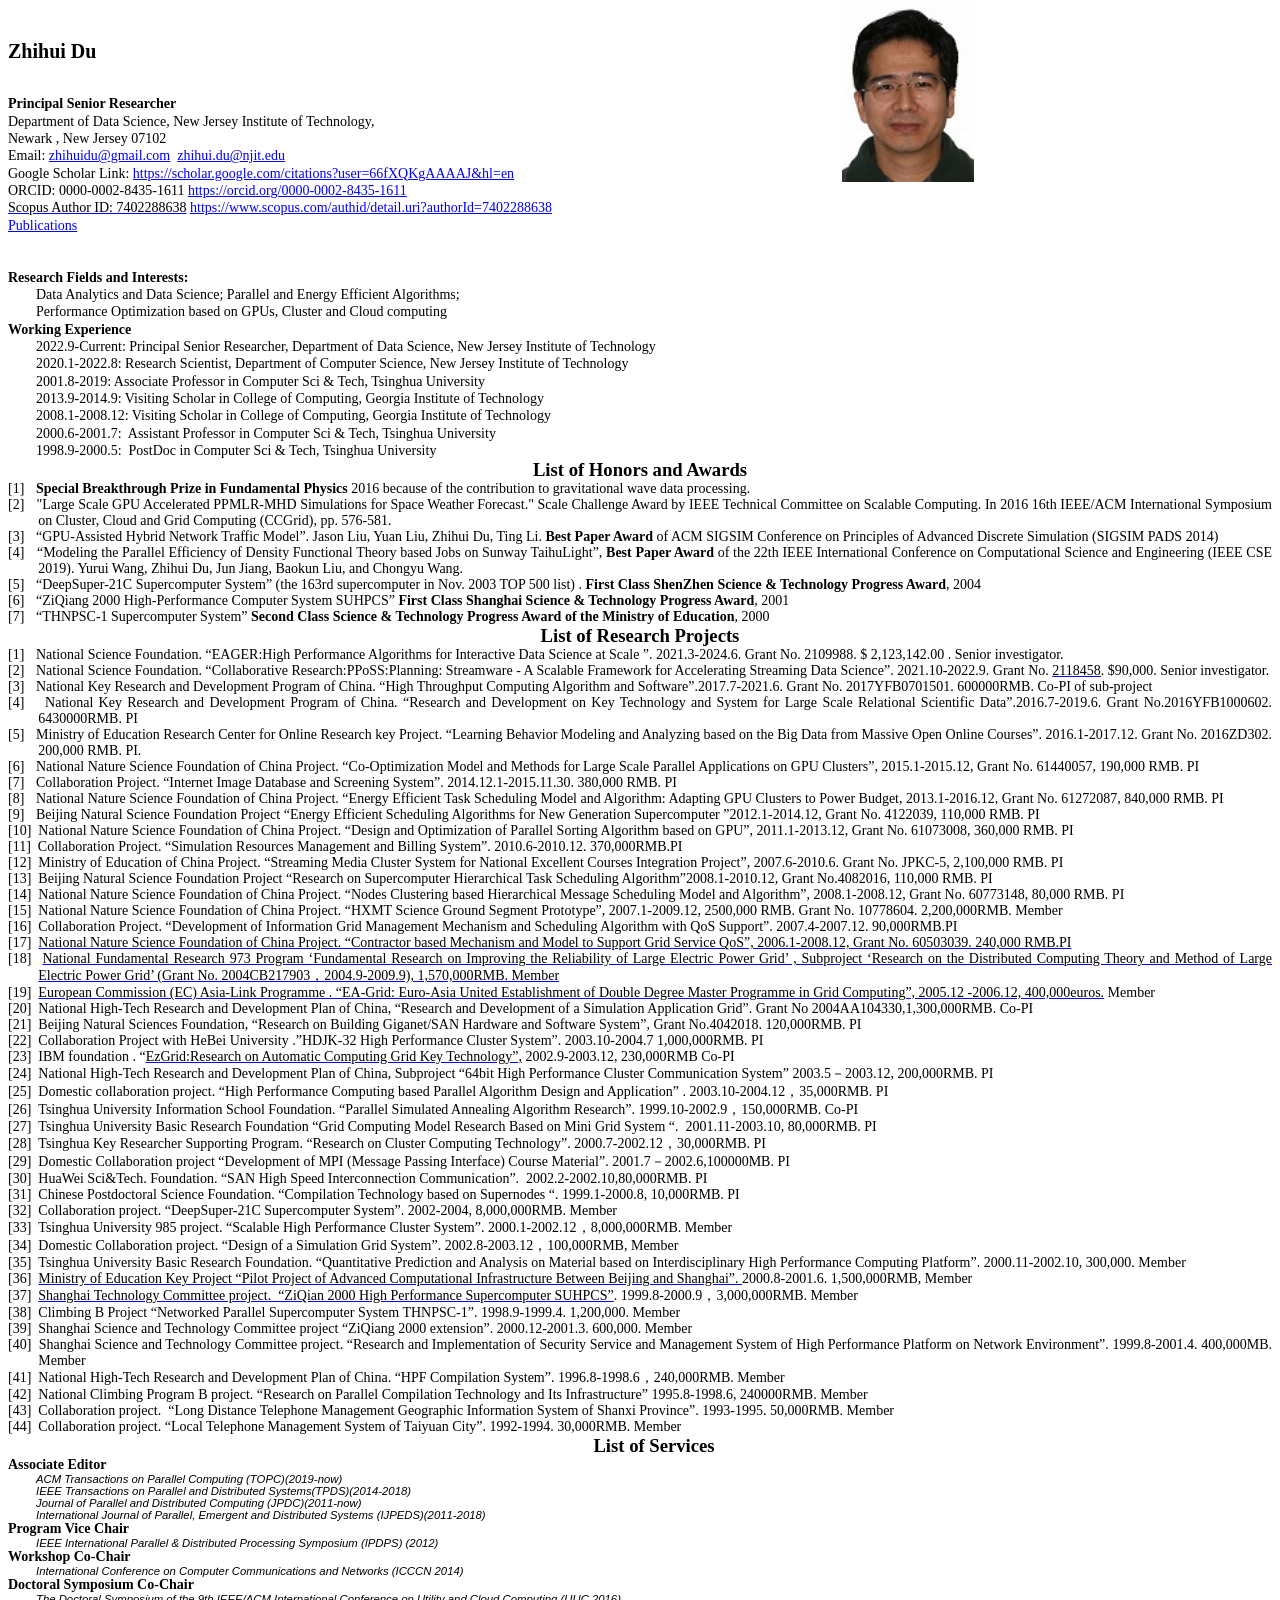
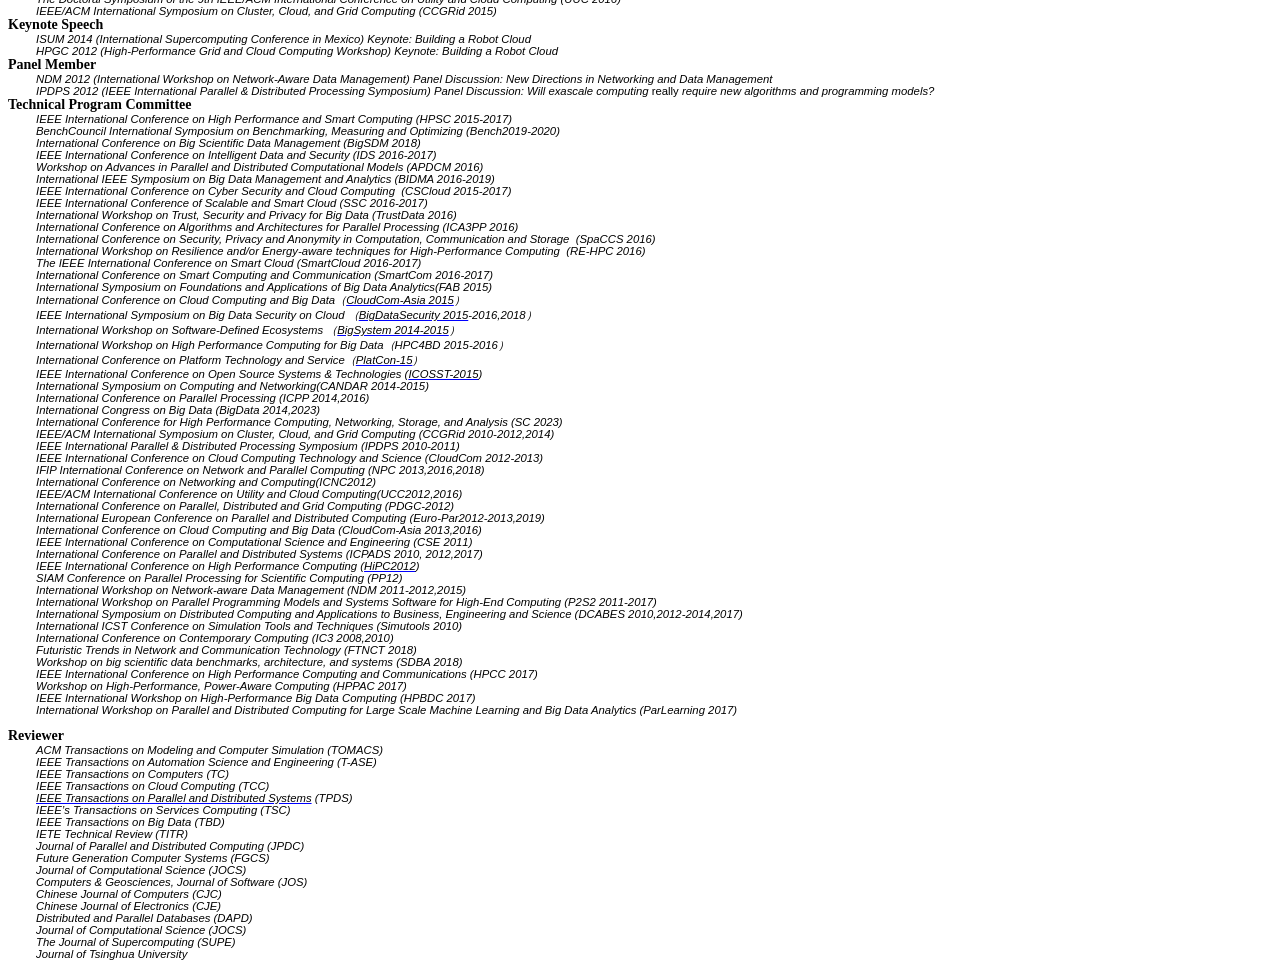
==== commit 5fcd0bac: "Update orcid" ====
--- a/index.htm
+++ b/index.htm
@@ -100,7 +100,7 @@
 <a href="https://scholar.google.com/citations?user=66fXQKgAAAAJ&amp;hl=en">https://scholar.google.com/citations?user=66fXQKgAAAAJ&amp;hl=en</a></span></p>
 
 <p class=MsoNormal style='line-height:13.0pt'><span lang=EN-US>ORCID: 0000-0002-8435-1611
-<a href="https://orcid.org/0000-0002-2359-1611">https://orcid.org/0000-0002-2359-1611</a></span></p>
+<a href="https://orcid.org/0000-0002-8435-1611">https://orcid.org/0000-0002-8435-1611</a></span></p>
 
 <p class=MsoNormal style='line-height:13.0pt'><span lang=EN-US><a
 href="http://www.scopus.com/inward/authorDetails.url?authorID=7402288638&amp;partnerID=MN8TOARS"
@@ -109,7 +109,7 @@
 href="https://www.scopus.com/authid/detail.uri?authorId=7402288638">https://www.scopus.com/authid/detail.uri?authorId=7402288638</a></span></p>
 
 <p class=MsoNormal style='line-height:13.0pt'><span lang=EN-US><a
-href="Cover%20Letter-DU.pdf">Publications</a></span></p>
+href="paper.pdf">Publications</a></span></p>
 
 <p class=MsoNormal style='line-height:13.0pt'><span lang=EN-US>&nbsp;</span></p>
 
